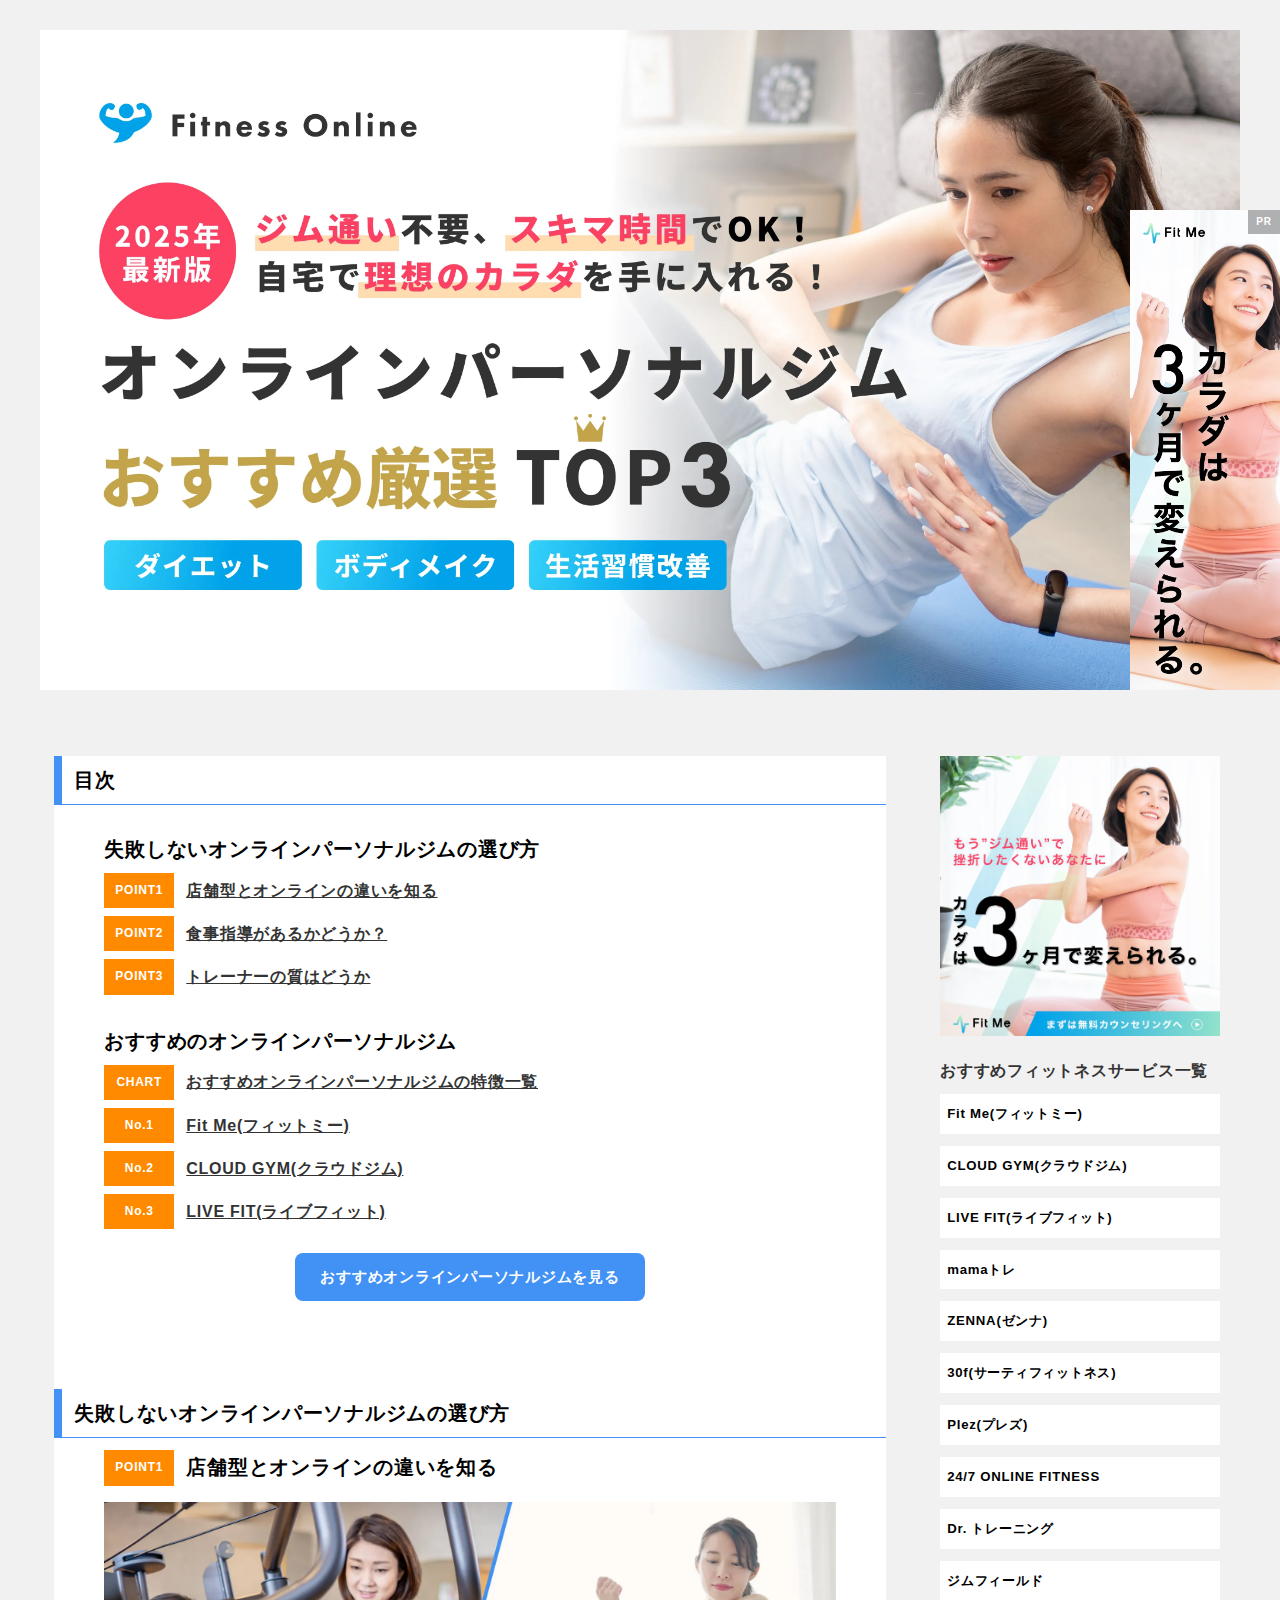
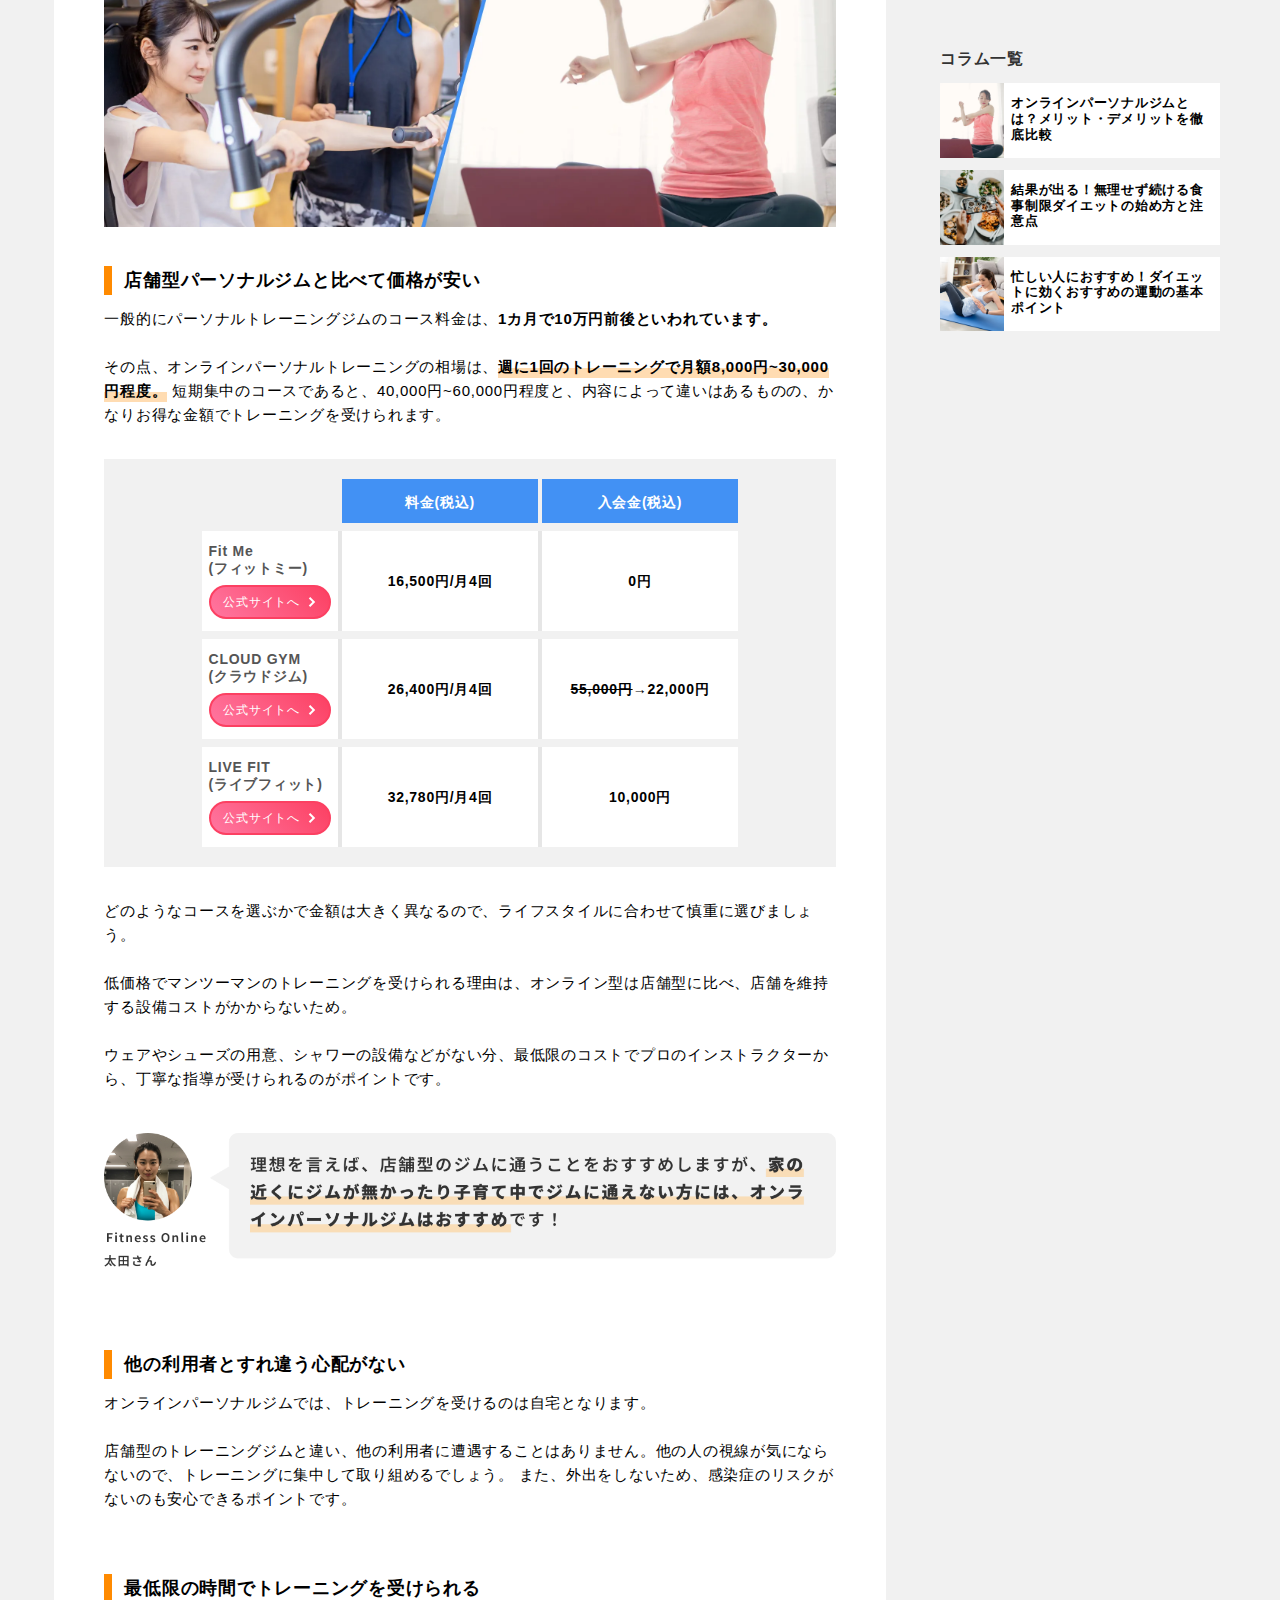
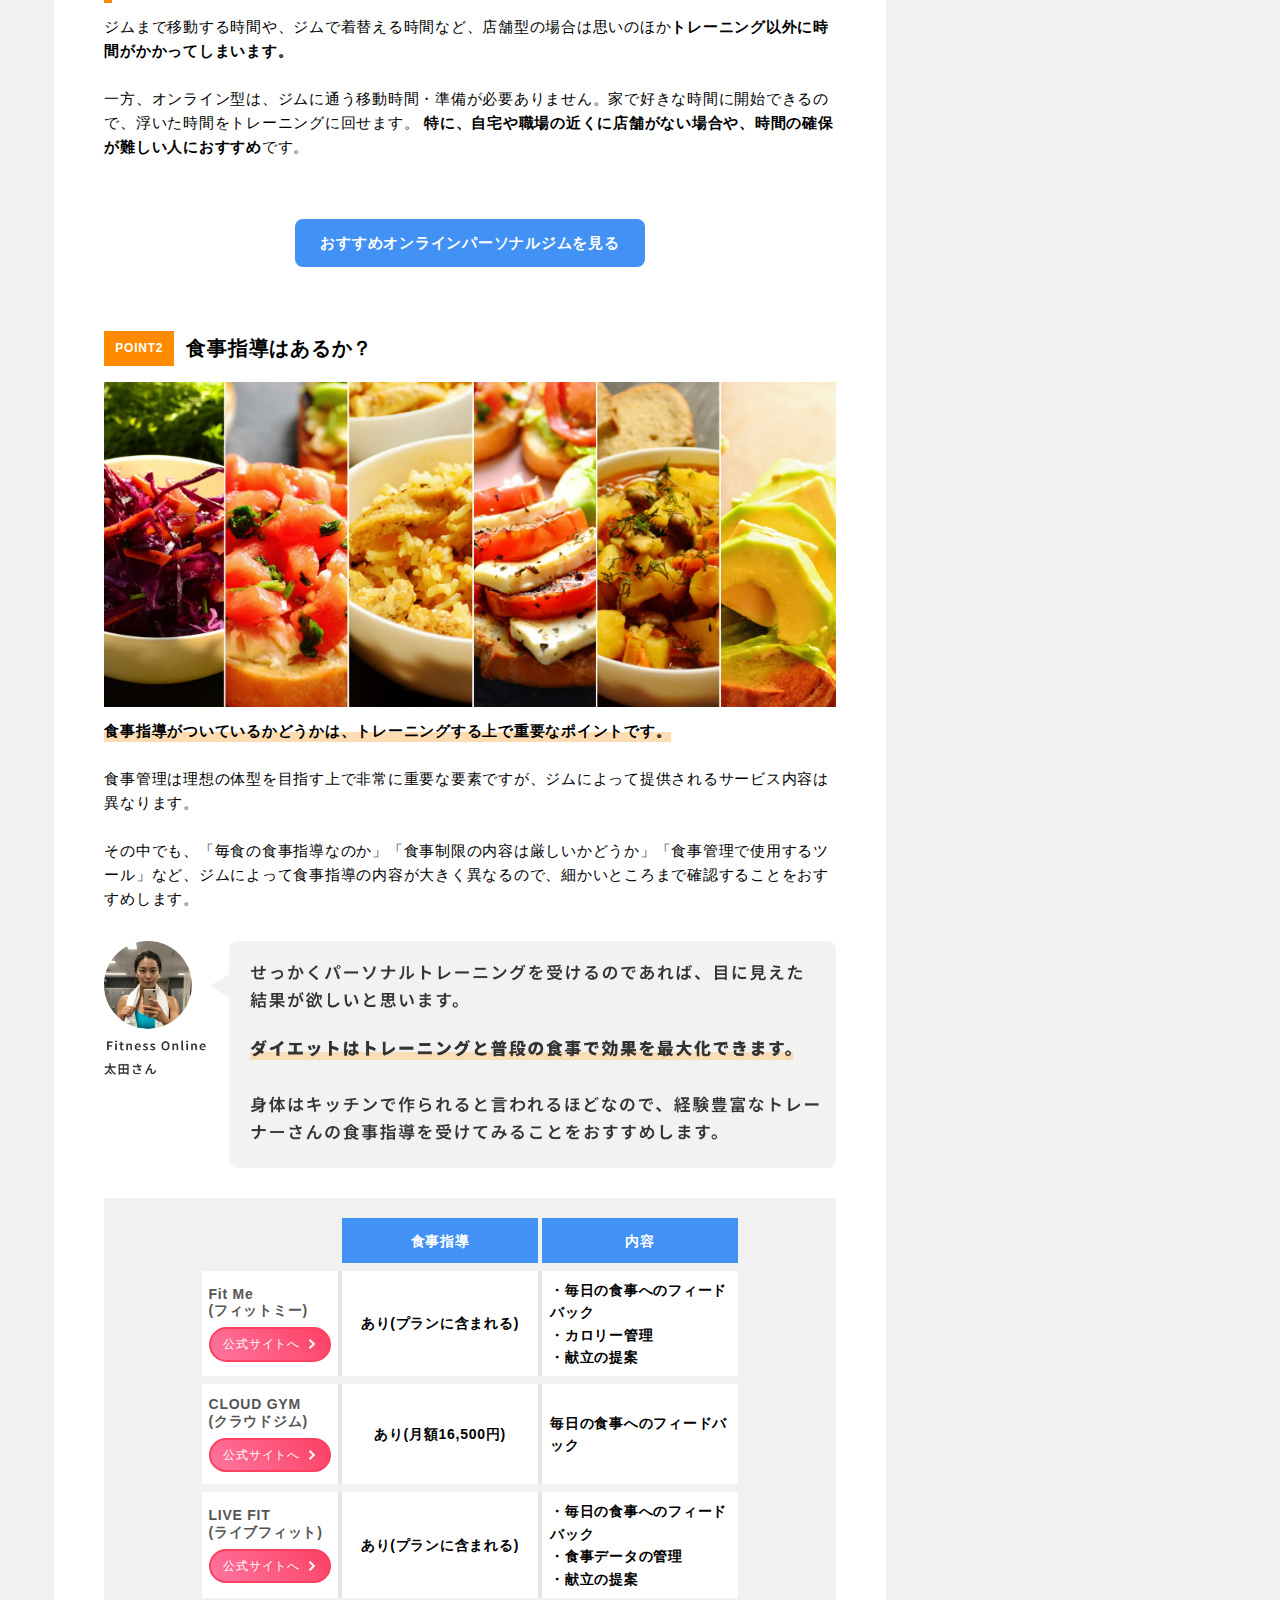
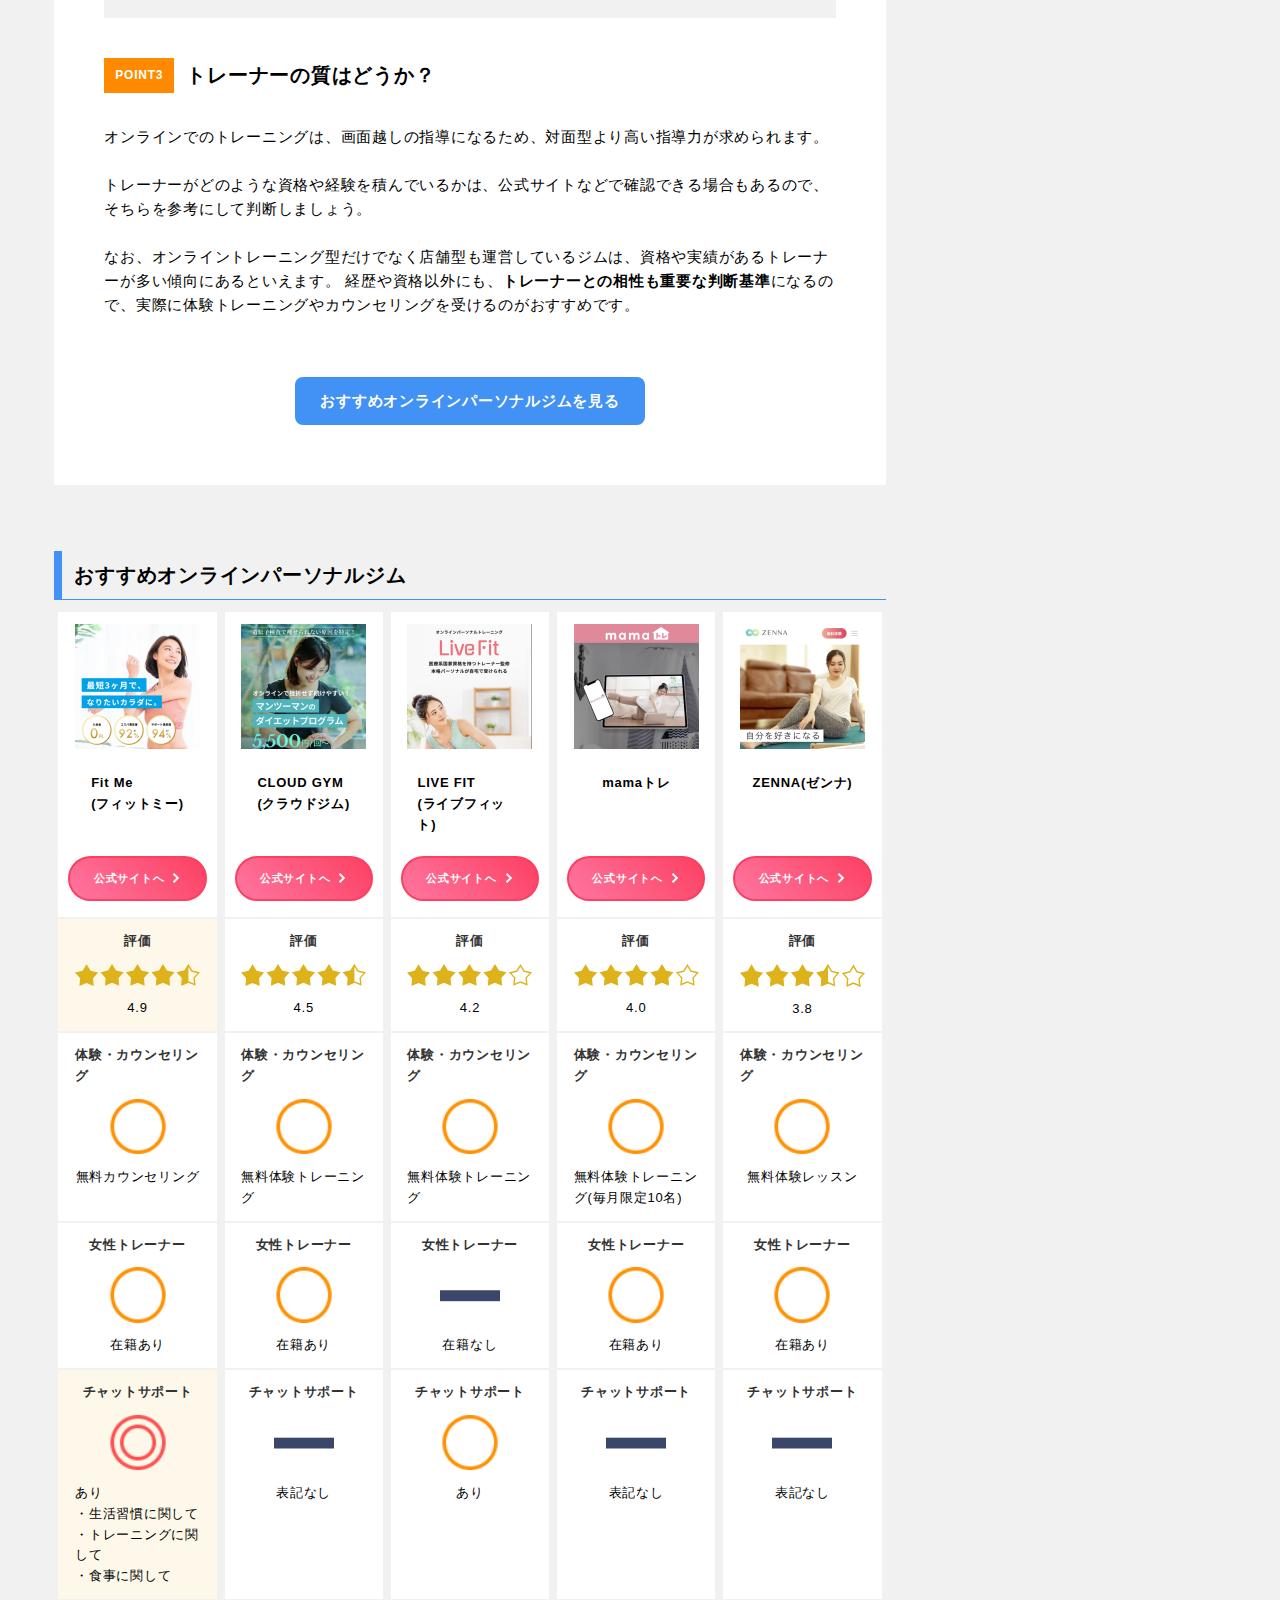
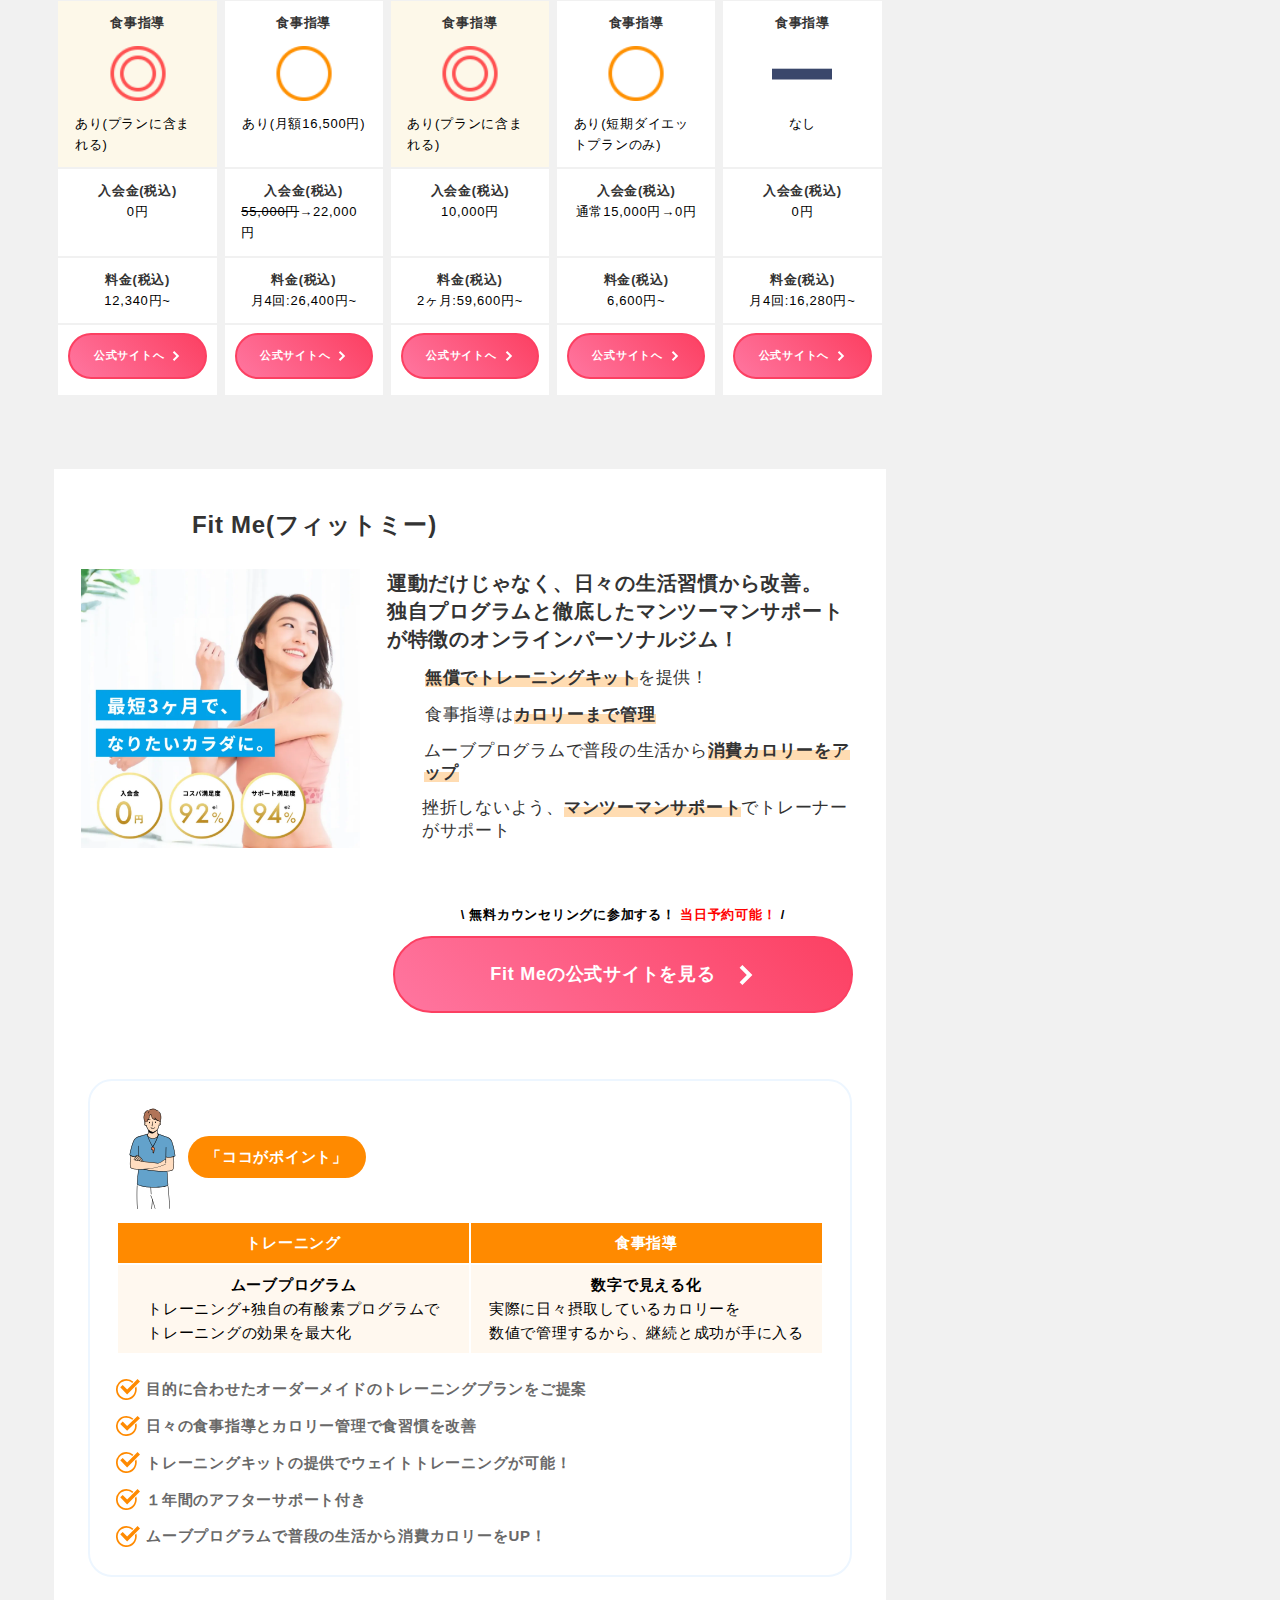
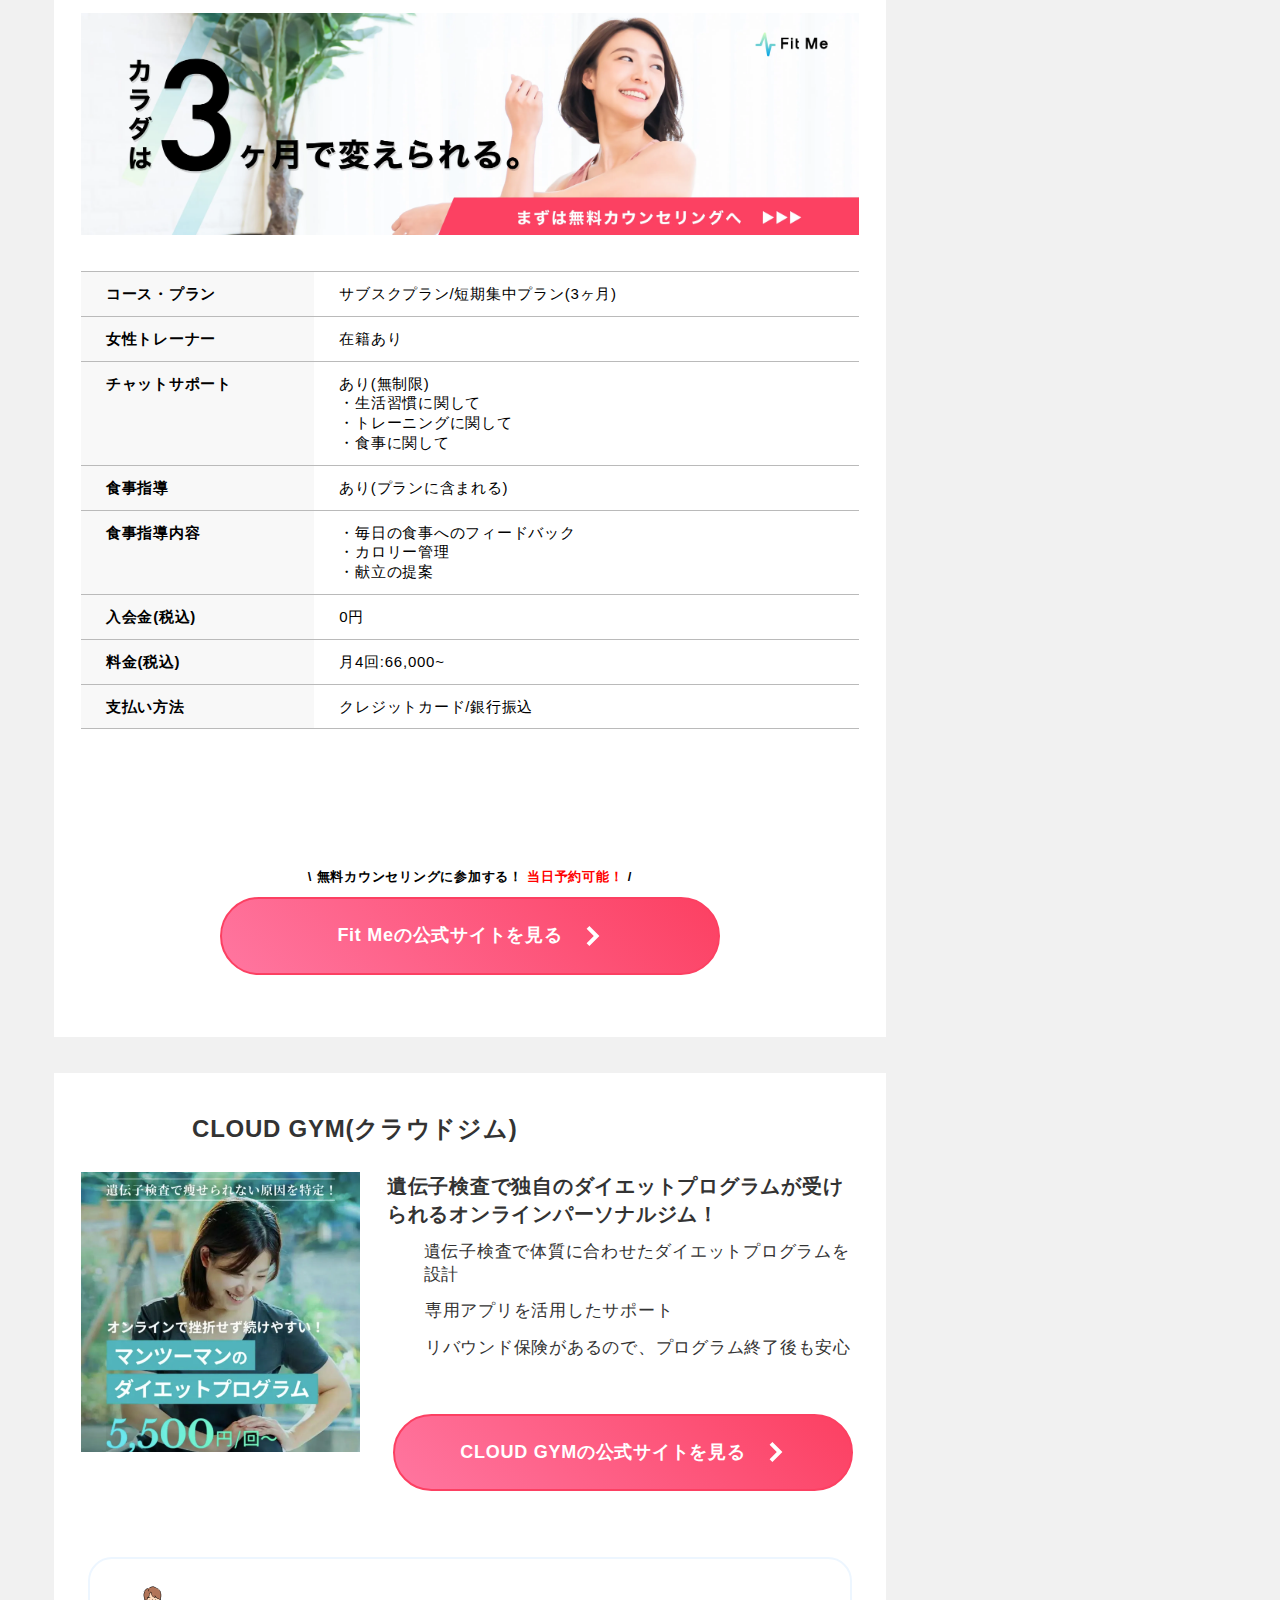
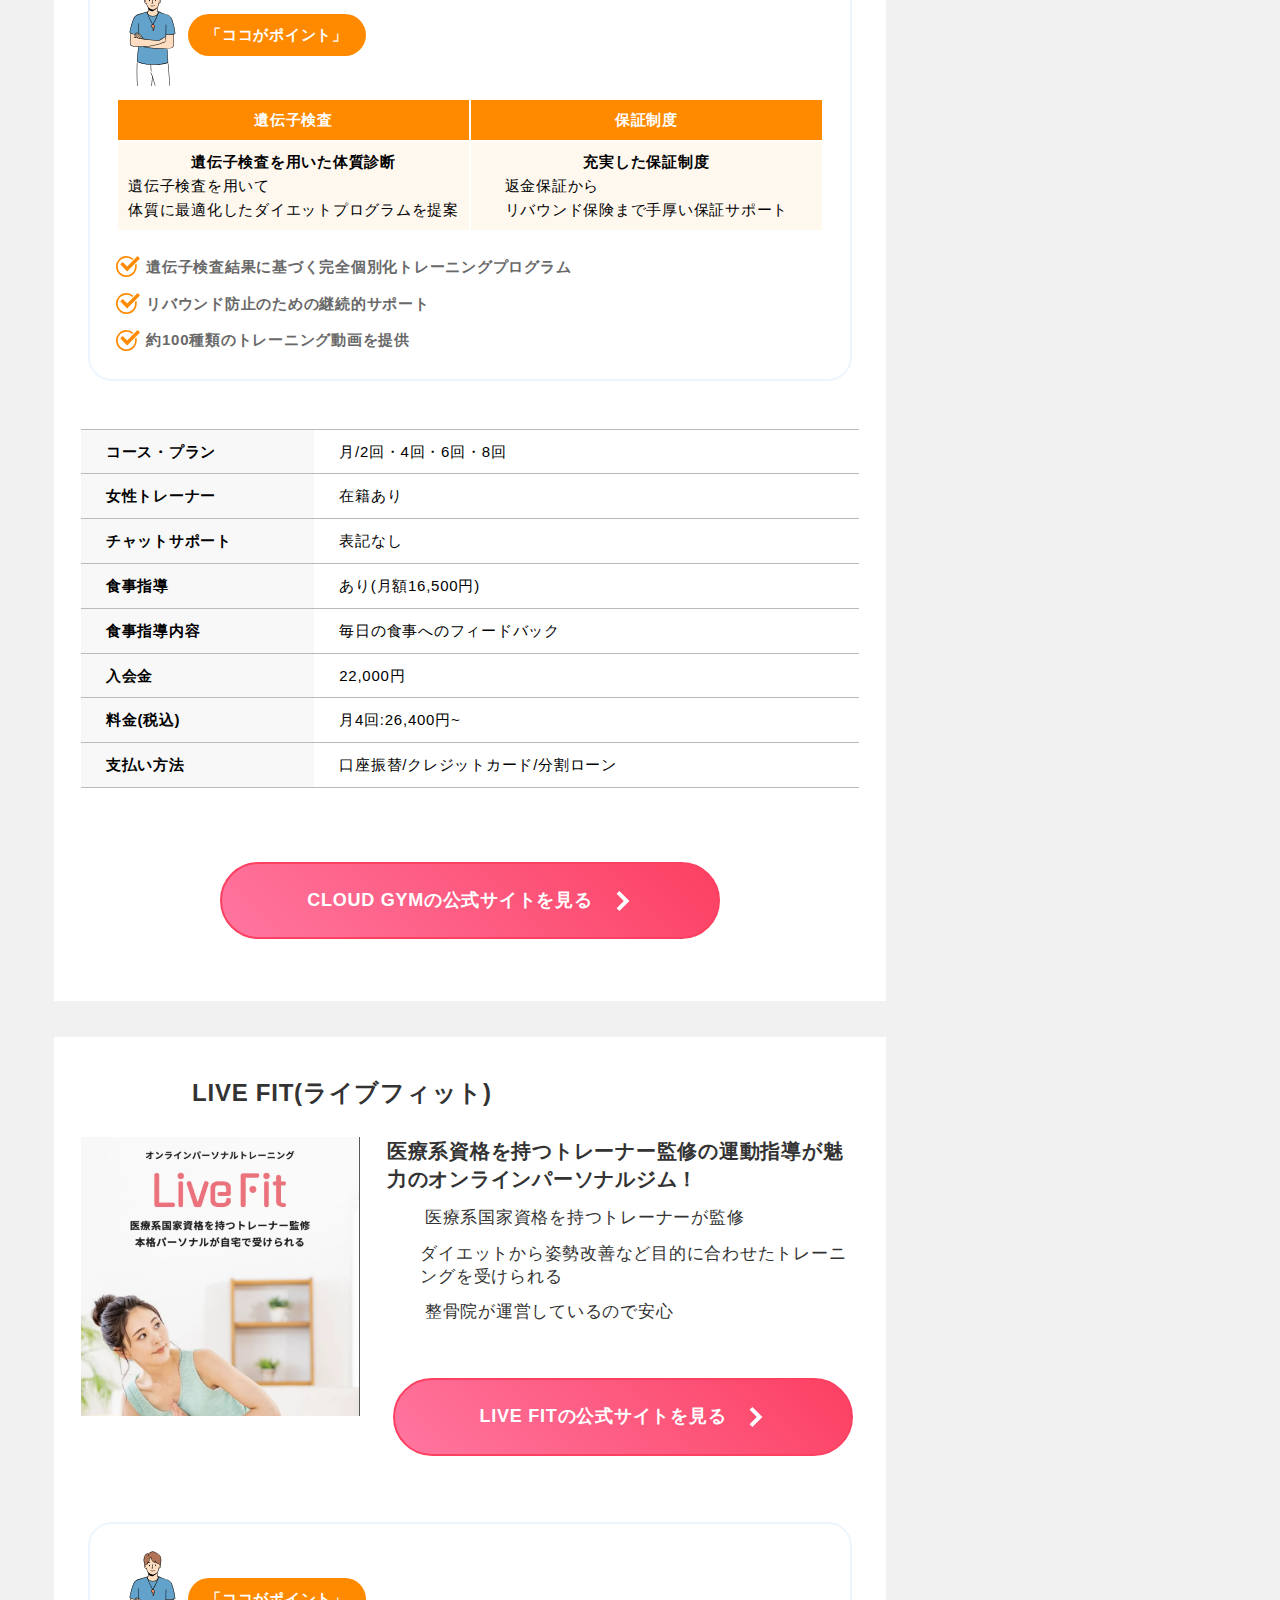
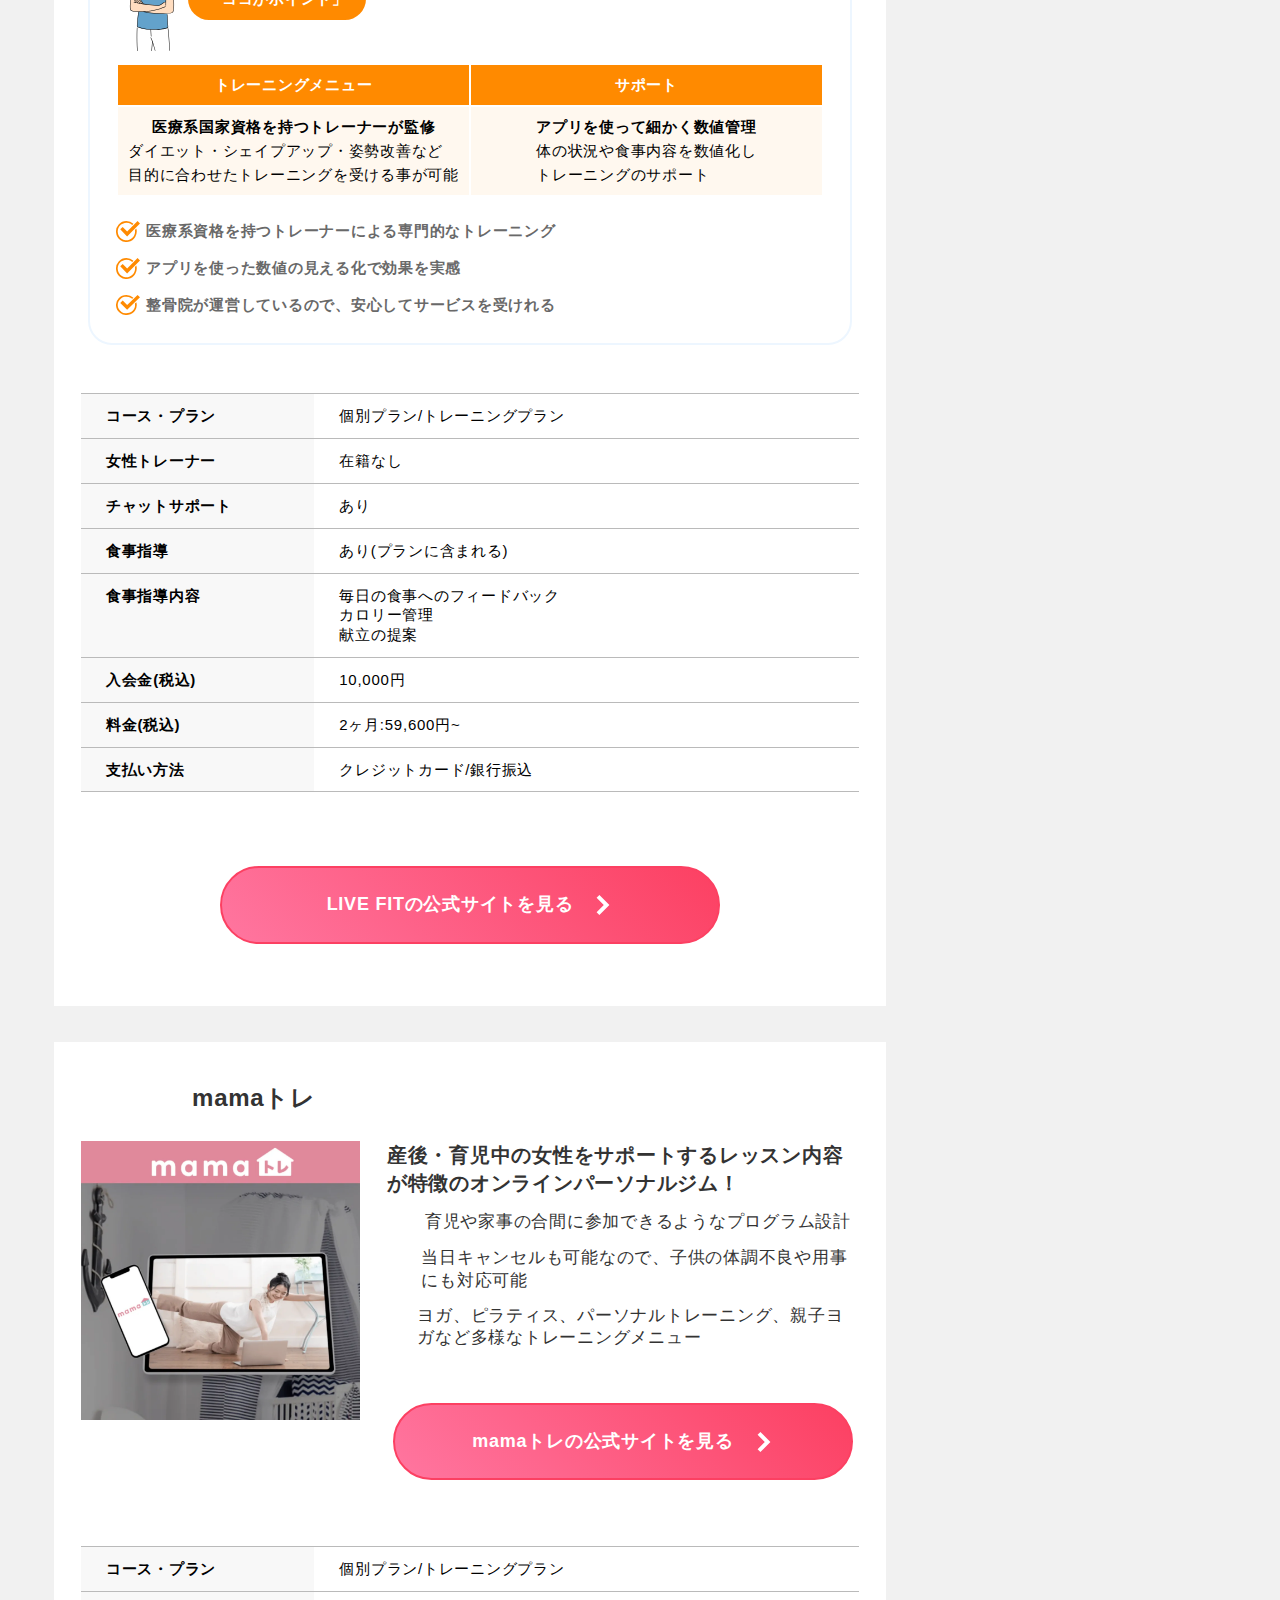
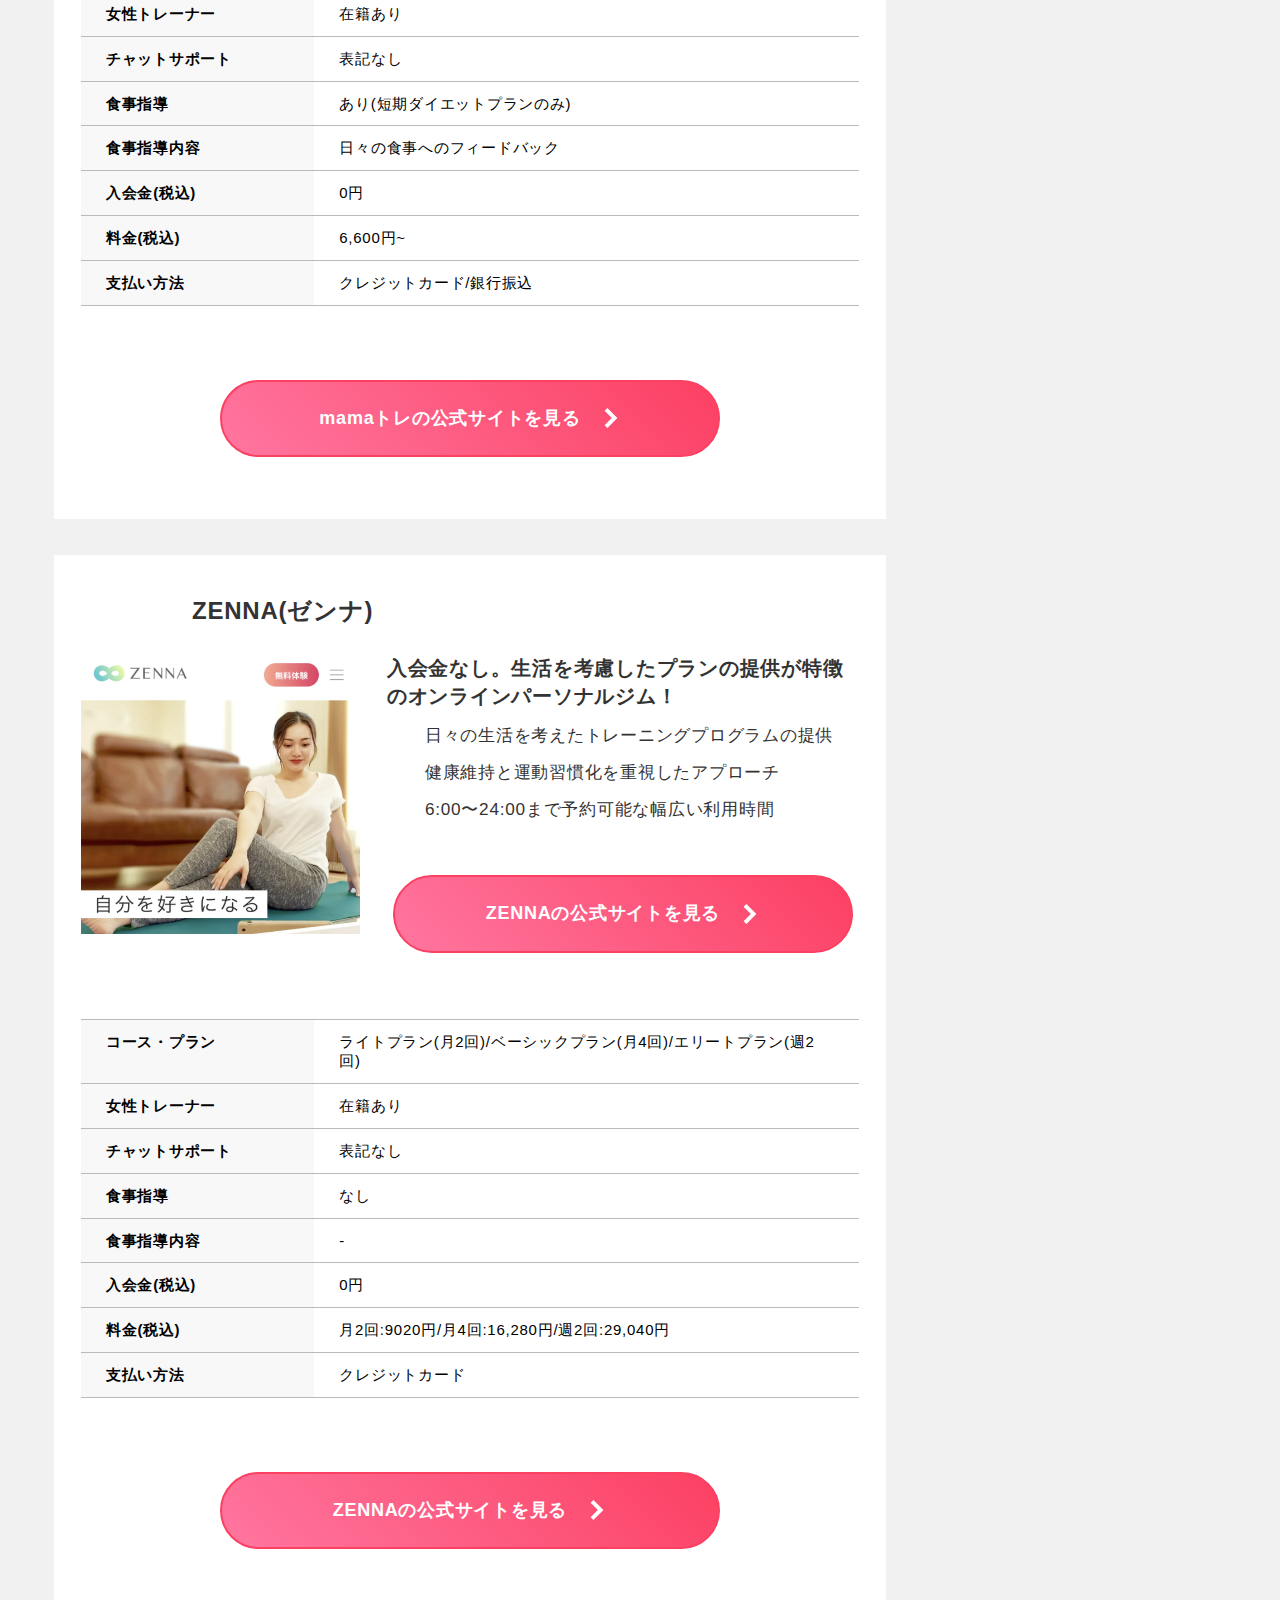
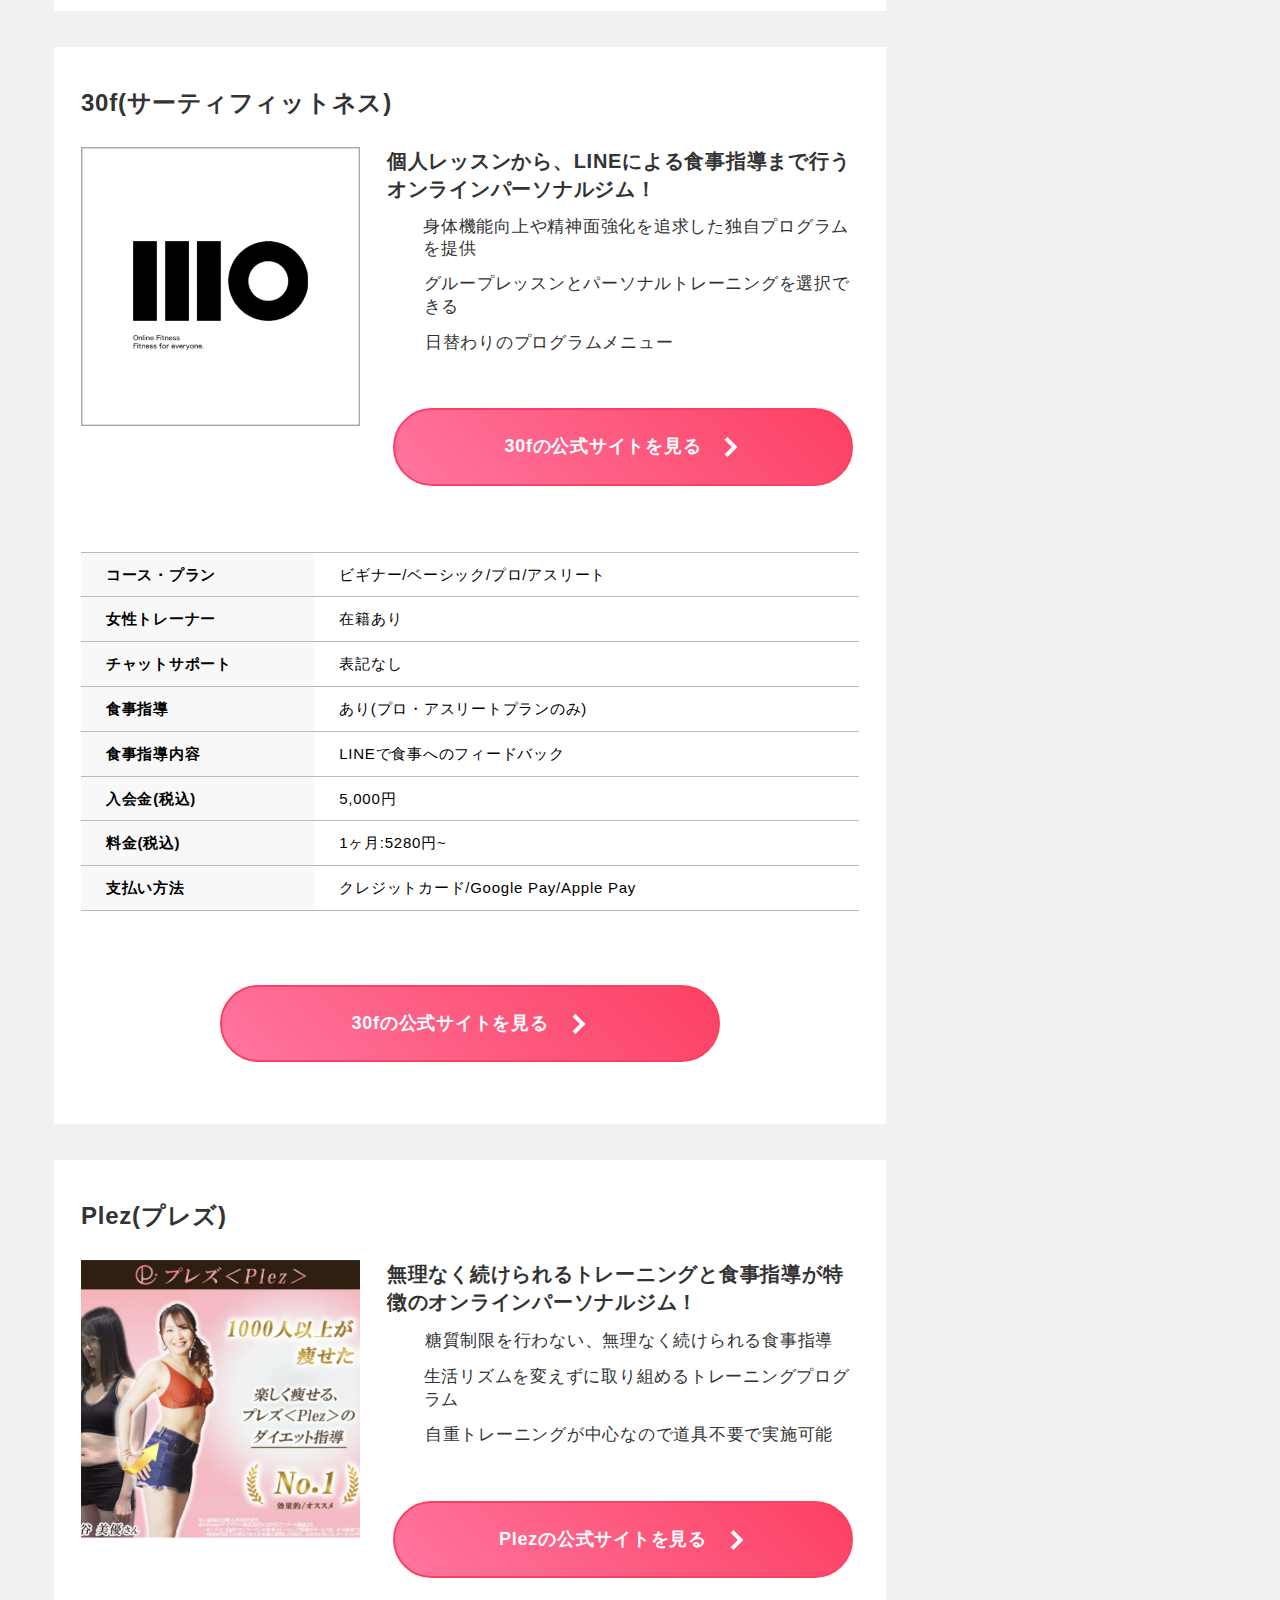
==== index.html @ 6f82f2d4 "編集" ====
<!DOCTYPE html>
<html lang="ja">
  <head>
    <!-- Google Tag Manager -->

  <!-- End Google Tag Manager -->

    <meta http-equiv="Content-Type" content="text/html; charset=UTF-8" />
    <meta name="viewport" content="width=device-width, initial-scale=1, shrink-to-fit=no" />
    <meta name="robots" content="all" />

    <title>Fitness Online | 自宅で理想のカラダを目指せるオンラインパーソナルジムランキング
    </title>
    <meta property="og:title" content="ジムに通わず自宅で理想のカラダを目指せるオンラインパーソナルジムおすすめTOP3">
    <meta name="description" content="隙間時間で理想の体に!運動が苦手な方にもオススメ!自宅でダイエットやシェイプアップができるオンラインパーソナルジム徹底比較" />
    <meta name="keywords" content="パーソナルジム,オンラインフィットネス,オンラインパーソナルジム,オンラインパーソナルトレーニング,Fit Me(フィットミー),CLOUD GYM(クラウドジム),LIVE FIT(ライブフィット),mamaトレ,ZENNA(ゼンナ)" />

    <link rel="stylesheet" href="./css/style.css" media="all" />

    <link rel="stylesheet" href="./css/style_2column.css" media="all" />
    <link rel="stylesheet" href="./css/parts_navi.css" media="all" />
    <link rel="stylesheet" href="./css/parts_kv_2.css" media="all" />
    <link rel="stylesheet" href="./css/parts_table_modal.css" media="all" />

    <link rel="stylesheet" href="./css/parts_table_fork_vertical.css" media="all" />
    <link rel="stylesheet" href="./css/parts_table_fork_horizontal.css" media="all" />

    <link rel="stylesheet" href="./css/parts_guideline_e.css" media="all" />
    <link rel="stylesheet" href="./css/parts_table_fork_guideline.css" media="all" />

    <link rel="stylesheet" href="./css/parts_bnr_fixed.css" media="all" />

    <link rel="icon" href="./images/favicon.ico">
   

    
    <script type="text/javascript" src="https://ajax.googleapis.com/ajax/libs/jquery/1.10.1/jquery.min.js"></script>
    <script src="./js/script.js"></script>
    <!-- 実際JSはこれのみにまとめたい -->
    <script src="./js/navi.js"></script>

    

    <link rel="preload" href="./images/sp_fv.webp" as="image" media="(max-width: 1024px)" />
    <link rel="preload" href="./images/pc_fv.webp" as="image" media="(min-width: 1024.1px)" />

    
  </head>

  <!-- Google Tag Manager (noscript) -->
  <!-- End Google Tag Manager (noscript) -->

    <!-- wrapper_start -->
    <div id="body-wrapper">
      <!-- hmb_start -->
      <!-- <a class="navi_btn menuOpner menuCloser" onmousedown="gtag('event', 'ヘッダー_ハンバーガー', {'event_category': '内部リンク','event_label': 'ヘッダー','value': '1'});"></a> -->
      <div class="drawr" style="display: none">
        <div id="sidebar">
          <!-- search_start -->
          <div id="sidebar">
            <div class="form-check" ___search_hidden___="">
              <div class="form-bg">
                <div class="section-title">
                  <h2 class="title">絞り込み検索</h2>
                </div>

                <form id="dialogueForm_side_1" method="get" name="change_form_side">
                  <table class="check-refine-table" cellpadding="0" cellspacing="0">
                    <!-- search_box_start -->
                    <tbody>
                      <tr>
                        <th>こだわり条件</th>
                        <td>
                          <div class="check-group col4 clearfix orange radio-select">
                            <!-- search_box_check_start -->
                            <div
                            >
                              <input class="form-check-input" type="checkbox" name="search1[]" value="1" id="id_search1_1_1" />
                              <label class="form-check-label" for="id_search1_1_1">グループレッスン受け放題</label>
                            </div>
                            <div
                            >
                              <input class="form-check-input" type="checkbox" name="search1[]" value="2" id="id_search1_2_1" />
                              <label class="form-check-label" for="id_search1_2_1">学習継続性90%以上</label>
                            </div>
                            <div
                            >
                              <input class="form-check-input" type="checkbox" name="search1[]" value="3" id="id_search1_3_1" />
                              <label class="form-check-label" for="id_search1_3_1">料金(税込)</label>
                            </div>
                            <div
                            >
                              <input class="form-check-input" type="checkbox" name="search1[]" value="4" id="id_search1_4_1" />
                              <label class="form-check-label" for="id_search1_4_1">早朝レッスン対応</label>
                            </div>
                            <div
                            >
                              <input class="form-check-input" type="checkbox" name="search1[]" value="5" id="id_search1_5_1" />
                              <label class="form-check-label" for="id_search1_5_1">夜10時以降もレッスン対応</label>
                            </div>
                            <div
                            >
                              <input class="form-check-input" type="checkbox" name="search1[]" value="6" id="id_search1_6_1" />
                              <label class="form-check-label" for="id_search1_6_1">レッスン時間固定制</label>
                            </div>
                            <div
                            >
                              <input class="form-check-input" type="checkbox" name="search1[]" value="7" id="id_search1_7_1" />
                              <label class="form-check-label" for="id_search1_7_1">レッスン予約制</label>
                            </div>
                          </div>
                        </td>
                      </tr>
                      <!-- search_box_end -->
                    </tbody>
                  </table>

                  <div class="btn-container">
                    <div id="query_hidden_1"></div>
                    <button type="button" class="btn-refine form-search-btn" onclick="this.form.submit();">
                      <a
                        ><div style="color: #fff; width: 100%; height: 100%">検索する</div></a
                      >
                    </button>
                  </div>
                </form>
              </div>
            </div>
          </div>
          <!-- search_end -->
          <div class="title">
            <h3><span>おすすめオンラインパーソナルジム一覧</span></h3>
          </div>
          <div class="sidebar-contents siderank">
            <ul>
              <!-- side_ranking_start --><!-- item_side_a_start -->
              <li>
                <a
                  href="https://lp2.fit-mi.com"
                >
                  <img loading="lazy" src="./images/ranking1.png" class="rank_img" alt="1位" />
                  <div class="rank_sidrbartitle">Fit Me(フィットミー)</div>
                </a>
              </li>
              <!-- item_side_a_end --><!-- item_side_b_start -->
              <li>
                <a
                  href="https://cloud-gym.com/"
                >
                  <img loading="lazy" src="./images/ranking2.png" class="rank_img" alt="2位" />
                  <div class="rank_sidrbartitle">CLOUD GYM(クラウドジム)</div>
                </a>
              </li>
              <li>
                <a
                  href="https://livefit.jp/"
                >
                  <img loading="lazy" src="./images/ranking3.png" class="rank_img" alt="3位" />
                  <div class="rank_sidrbartitle">LIVE FIT(ライブフィット)</div>
                </a>
              </li>
              <!-- item_side_b_end --><!-- item_side_c_start -->
              <li>
                <a
                  href="https://mamatore.com/"
                >
                  <div class="rank_sidrbartitle">mamaトレ</div>
                </a>
              </li>
              <li>
                <a
                  href="https://zen-na.jp/"
                >
                  <div class="rank_sidrbartitle">ZENNA(ゼンナ)</div>
                </a>
              </li>
              <li>
                <a
                  href="https://30-f.tokyo/"
                >
                  <div class="rank_sidrbartitle">30f(サーティフィットネス)</div>
                </a>
              </li>
              <li>
                <a
                  href="https://plez.jp/lp/"
                >
                  <div class="rank_sidrbartitle">Plez(プレズ)</div>
                </a>
              </li>
              <!-- item_side_c_end --><!-- item_side_d_start -->
              <li>
                <a
                  href="https://www.247-onlinefitness.jp/"
                >
                  <div class="rank_sidrbartitle">24/7 ONLINE FITNESS</div>
                </a>
              </li>
             
              <!-- item_side_e_end --><!-- item_side_f_start -->
              <li>
                <a
                  href="https://drtraining.jp/training/online"
                >
                  <div class="rank_sidrbartitle">Dr. トレーニング</div>
                </a>
              </li>
              <!-- item_side_f_end --><!-- item_side_g_start -->
              <li>
                <a
                  href="https://www.gym-field.com/plan/onlinepersonal/"
                >
                  <div class="rank_sidrbartitle">ジムフィールド</div>
                </a>
              </li>
            </ul>
          </div>
          <!-- <style>
.d-none{
    display: none;
}
</style> -->

          
        </div>

        <!-- pr_2_start -->
        <div id="sidebar">
          <ul class="banner">
            <li>
              <a
                href="https://lp2.fit-mi.com"
                target="_blank"
                ><img loading="lazy" src="./images/ad3.webp" alt="PR2タイトル" class="pr_side_square" />
                <!-- <div class="detail-btn"><span>PR</span></div> -->
                </a
              >

              <a
                href="https://lp2.fit-mi.com"
                target="_blank"
                class="pr_side_rectangle"
                ><img loading="lazy" src="./images/ad2.webp" alt="PR3タイトル" style="opacity: 1" />
                <!-- <div class="detail-btn"><span>PR</span></div> -->
                </a
              >
            </li>
          </ul>
        </div>
        <!-- pr_2_end -->

        <ul id="menu">
          <li>
            <a
              href="/"
              >HOME</a
            >
          </li>
        </ul>
      </div>
      <!-- hmb_end -->

      <!-- KV  -->

      <div id="key-visual">
        <div id="key-visual__container">
          <!-- <div id="container__tag"><strong>2025</strong>年<br />最新版</div>
          <div id="container__tag--bg">
            <img loading="eager" src="./images/kv_tag.png" class="" alt="KV" />
          </div> -->

          <!-- <div id="container__area">全国版</div> -->

          <picture>
            <source media="(min-width: 1025px)" srcset="./images/pc_fv.webp" alt="KV" />
            <img loading="eager" src="./images/sp_fv.webp" alt="KV" />
          </picture>
        </div>
      </div>
      <!-- ナビゲーション  -->
      <nav class="header__nav">
        <div class="header__nav__list--wrap">
          <ul class="header__nav__list">
            <li>
              <a
                href="https://www.generative-ai-school-rank.com/#guideline-anchor2"
                >選び方</a
              >
            </li>
            <!-- <li><a href="./#guideline-anchor3" onmousedown="gtag('event', '固定ナビ_ランキング', {'event_category': '内部リンク','event_label': '固定ナビ','value': '1'});">ランキング</a></li> -->
            <li>
              <a
                href="https://www.generative-ai-school-rank.com/#modal-01"
                >おすすめ</a
              >
            </li>
            <li>
              <a
                href="https://www.generative-ai-school-rank.com/#item_a"
                >1位</a
              >
            </li>
            <li>
              <a
                href="https://www.generative-ai-school-rank.com/#item_b"
                >2位</a
              >
            </li>
            <li>
              <a
                href="https://www.generative-ai-school-rank.com/#item_c"
                >3位</a
              >
            </li>
            <!-- <li><a href="./index.php#item_a" onmousedown="gtag('event', '固定ナビ_1位', {'event_category': '内部リンク','event_label': '固定ナビ','value': '1'});">1位</a></li>
        <li><a href="./index.php#item_b" onmousedown="gtag('event', '固定ナビ_2位', {'event_category': '内部リンク','event_label': '固定ナビ','value': '1'});">2位</a></li>
        <li><a href="./index.php#item_c" onmousedown="gtag('event', '固定ナビ_3位', {'event_category': '内部リンク','event_label': '固定ナビ','value': '1'});">3位</a></li>   -->
          </ul>
        </div>
      </nav>
      <!-- <div class="afi-att">
        <p>※当サイトは、アフィリエイトプログラムにより運営されています</p>
      </div> -->

      <div id="guideline-anchor1" class="guideline-anchor"></div>

      <!-- main_START -->
      <main id="main">
        <div id="contents">
          <div class="pc-display-none">
          <!--///pc-display-none_start-->
          <!-- side_3_start -->
          <div>
            <div style="margin-bottom: 5px">
              <h3 style=" display: flex;">
                <img style="width: 30px;  height: 30px; margin-right: 5px;" src="./images/crown.svg" />
                <p style="padding: 4px 0px; font-weight: 600;">総合人気オンラインパーソナルジム<span style="color: #4291f4;">TOP3</span></p>
              </h3>
            </div>
            <div class="sidebar-contents siderank">
              
              <ul>
                <!-- side_ranking_start -->
                 
                <!-- item_side_a_start -->
                <div class="first-rank">
                  <li style="display: flex; align-items: center;">
                      <div style="justify-content: center; justify-items: center; margin: 0px 7px 0px 7px;">
                        <img style="width:40px;" loading="lazy" src="./images/ranking1.png" class="school-ranking" alt="ランキング1位" />
                        <div style="display: flex; justify-items: center;">
                          <img style="width:15px; padding-right: 3px;" loading="lazy" src="./images/star.svg" class="school-ranking" alt="ランキング1位" />
                          <p style="font-weight: 800; font-size: 0.9em;">4.9</p>
                        </div>
                      </div>
                      <img loading="lazy" src="./images/fitme.webp" class="school-logo" alt="バイテックロゴ" />
                      <div class="sp_rank">
                        <a href="https://lp2.fit-mi.com" style="text-decoration: underline; font-size: 1.1em; color: #4291f4;">Fit Me(フィットミー)</a>
                        <p style="font-weight: 400; padding-top: 5px; font-size: 0.8em;">プロのトレーニングと食事のマンツーマン指導を受けられる短期間でカラダを変えたい方におすすめのオンラインパーソナルジム!</p>
                      </div>
                  </li>
                  <div class="rank-cta">
                  <a
                            href="https://lp2.fit-mi.com"
                            target="_blank"
                            class="btn btn-official _shiny"
                            style="display: flex; gap: 20px; align-items: center; justify-content: center;"
                            >Fit Meの公式サイトを見る
                            <svg version="1.1" id="_x32_" xmlns="http://www.w3.org/2000/svg" xmlns:xlink="http://www.w3.org/1999/xlink" x="0px" y="0px" viewBox="0 0 512 512" style="width: 15px; height: 15px; opacity: 1;" xml:space="preserve">
                              <style type="text/css">
                                .st0{fill:#FFFFFF;}
                              </style>
                              <g transform="rotate(-90 256 256)">
                                <polygon class="st0" points="440.189,92.085 256.019,276.255 71.83,92.085 0,163.915 256.019,419.915 512,163.915 	" style="fill: #FFFFFF;"></polygon>
                              </g>
                              </svg>
                  </a>
                  </div>
                </div>
                

                <!-- item_side_a_end -->
                 
                <!-- item_side_b_start -->
                 <div class="first-rank">
                  <li style="display: flex; align-items: center;">
                    <div style="justify-content: center; justify-items: center; margin: 0px 7px 0px 7px;">
                      <img style="width:40px;" loading="lazy" src="./images/ranking2.png" class="school-ranking" alt="ランキング2位" />
                      <div style="display: flex; justify-items: center;">
                        <img style="width:15px; padding-right:3px;" loading="lazy" src="./images/star.svg" class="school-ranking" alt="ランキング2位" />
                        <p style="font-weight: 800; font-size: 0.9em;">4.5</p>
                      </div>
                    </div>
                    <img loading="lazy" src="./images/cloudgym.webp" class="school-logo" alt="DMM AI CAMPロゴ" />
                      <div class="sp_rank">
                        <a href="https://cloud-gym.com/" style="text-decoration: underline; font-size: 1.1em; color: #4291f4;">CLOUD GYM(クラウドジム)</a>
                        <p style="font-weight: 400; padding-top: 5px; font-size: 0.8em;">遺伝子検査であなた専用のダイエットプランを作成！気軽にトレーニングを始めたい方におすすめのオンラインパーソナルジム！</p>
                      </div>
                  </li>
                  <div class="rank-cta">
                    <a
                              href="https://cloud-gym.com/"
                              target="_blank"
                              class="btn btn-official _shiny"
                              style="display: flex; gap: 20px; align-items: center; justify-content: center;"
                              >CLOUD GYMの公式サイトを見る
                              <svg version="1.1" id="_x32_" xmlns="http://www.w3.org/2000/svg" xmlns:xlink="http://www.w3.org/1999/xlink" x="0px" y="0px" viewBox="0 0 512 512" style="width: 15px; height: 15px; opacity: 1;" xml:space="preserve">
                                <style type="text/css">
                                  .st0{fill:#FFFFFF;}
                                </style>
                                <g transform="rotate(-90 256 256)">
                                  <polygon class="st0" points="440.189,92.085 256.019,276.255 71.83,92.085 0,163.915 256.019,419.915 512,163.915 	" style="fill: #FFFFFF;"></polygon>
                                </g>
                              </svg>
                    </a>
                  </div>
                </div>
                <!-- item_side_b_end -->
                 
                <!-- item_side_c_start -->
                <div class="first-rank">
                  <li style="display: flex; align-items: center;">
                    <div style="justify-content: center; justify-items: center; margin: 0px 7px 0px 7px;">
                      <img style="width:40px;" loading="lazy" src="./images/ranking2.png" class="school-ranking" alt="ランキング2位" />
                      <div style="display: flex; justify-items: center;">
                        <img style="width:15px; padding-right:3px;" loading="lazy" src="./images/star.svg" class="school-ranking" alt="ランキング2位" />
                        <p style="font-weight: 800; font-size: 0.9em;">4.2</p>
                      </div>
                    </div>
                    <img loading="lazy" src="./images/live-fit.webp" class="school-logo" alt="LIVE FIT(ライブフィット)ロゴ" />
                      <div class="sp_rank">
                        <a href="https://livefit.jp/" style="text-decoration: underline; font-size: 1.1em; color: #4291f4;">LIVE FIT(ライブフィット)</a>
                        <p style="font-weight: 400; padding-top: 5px; font-size: 0.8em;">医療系国家資格を持つトレーナーが監修！トレーニングメニューにこだわりたい方におすすめのオンラインパーソナルジム！</p>
                      </div>
                  </li>
                  <div class="rank-cta">
                    <a
                              href="https://livefit.jp/"
                              target="_blank"
                              class="btn btn-official _shiny"
                              style="display: flex; gap: 20px; align-items: center; justify-content: center;"
                              >LIVE FITの公式サイトを見る
                              <svg version="1.1" id="_x32_" xmlns="http://www.w3.org/2000/svg" xmlns:xlink="http://www.w3.org/1999/xlink" x="0px" y="0px" viewBox="0 0 512 512" style="width: 15px; height: 15px; opacity: 1;" xml:space="preserve">
                                <style type="text/css">
                                  .st0{fill:#FFFFFF;}
                                </style>
                                <g transform="rotate(-90 256 256)">
                                  <polygon class="st0" points="440.189,92.085 256.019,276.255 71.83,92.085 0,163.915 256.019,419.915 512,163.915 	" style="fill: #FFFFFF;"></polygon>
                                </g>
                              </svg>
                    </a>
                  </div>
                </div>
                
              </ul>
            </div>
            <!-- <style>
.d-none{
    display: none;
}
</style> -->

            
          </div>
          <!-- side_3_end -->
        </div>
          <!-- ガイドライン START -->

          <div class="guideline">
            <div class="guideline-inner">
              <h1>目次</h1>
              <!-- <h1>※*＊＊＊＊＊の選び方</h1> -->
              <div class="guideline-wrap">
                <div class="guideline-text guideline-index">
                  <h3>失敗しないオンラインパーソナルジムの選び方</h3>
                  <h4>
                    <span class="icon">POINT1</span
                    ><a
                      href="https://www.generative-ai-school-rank.com/#point1-1"
                      >店舗型とオンラインの違いを知る</a
                    >
                  </h4>
                  <h4>
                    <span class="icon">POINT2</span
                    ><a
                      href="https://www.generative-ai-school-rank.com/#point1-2"
                      >食事指導があるかどうか？</a
                    >
                  </h4>
                  <h4>
                    <span class="icon">POINT3</span
                    ><a
                      href="https://www.generative-ai-school-rank.com/#point1-3"
                      >トレーナーの質はどうか</a
                    >
                  </h4>

                  <h3 style="margin-top: 30px;">おすすめのオンラインパーソナルジム</h3>

                  <h4>
                    <span class="icon">CHART</span
                    ><a
                      href="https://www.generative-ai-school-rank.com/#modal-01"
                      >おすすめオンラインパーソナルジムの特徴一覧</a
                    >
                  </h4>
                  <h4>
                    <span class="icon">No.1</span
                    ><a
                      href="https://www.generative-ai-school-rank.com/#item_a"
                      >Fit Me(フィットミー)</a
                    >
                  </h4>
                  <h4>
                    <span class="icon">No.2</span
                    ><a
                      href="https://www.generative-ai-school-rank.com/#item_b"
                      >CLOUD GYM(クラウドジム)</a
                    >
                  </h4>
                  <h4>
                    <span class="icon">No.3</span
                    ><a
                      href="https://www.generative-ai-school-rank.com/#item_c"
                    >
                      LIVE FIT(ライブフィット)</a
                    >
                  </h4>

                  <div>
                    <a
                      href="https://www.generative-ai-school-rank.com/#modal-01"
                      class="modal-button"
                      style="font-size: 15px;"
                    >
                      おすすめオンラインパーソナルジムを見る
                    </a>
                  </div>
                  <div class="modal-wrapper" id="modal-01">
                    <a href="https://www.generative-ai-school-rank.com/#!" class="modal-overlay"></a>
                    <div class="modal-window">
                      <div class="modal-content">
                        <p class="modal_title">おすすめオンラインパーソナルジム</p>
                        <p>
                          <!-- 比較表 START -->

                          <!-- 並び順/表示/非表示 -->

                          <!-- 比較行の表示・非表示
表示する場合は'flex'と入力
非表示にする場合は'none'と入力
-->

                          <!-- 比較軸タイトル -->

                          <!-- 商品Aの比較表情報 -->
                          <!-- 商品Bの比較表情報 -->

                          <!-- 商品cの比較表情報 -->

                          <!-- 商品dの比較表情報 -->

                          <!-- 商品eの比較表情報 -->

                          <!-- 商品fの比較表情報 -->

                          <!-- 商品gの比較表情報 -->

                          <!-- compare_start -->
                        </p>
                        <div id="result">
                          <!-- <div class="section-title"><h2 class="title">を徹底比較</h2></div> -->
                          <div class="container container-table">
                            <div class="result-area">
                              <div class="scroll">
                                <!-- <table class="table3__whole">
					<tr class="table__rank d-flex table_first">
						<td class="table3__rank_1"><img loading="eager"
								src="./common/img/icon/rank_icon_bg_1.png" alt="1位" class="table_hyoka_icon">
							<div class="hyoka_title">総合評価</div>
							<div><img loading="eager" src="./common/img/icon/star5.png" alt="5"
									class="table_hyoka_star"></div>
						</td>
						<td class="table3__rank_2"><img loading="eager"
								src="./common/img/icon/rank_icon_bg_2.png" alt="2位" class="table_hyoka_icon">
							<div class="hyoka_title">総合評価</div>
							<div><img loading="eager" src="./common/img/icon/star4-5.png" alt="4.5"
									class="table_hyoka_star"></div>
						</td>
						<td class="table3__rank_3"><img loading="eager"
								src="./common/img/icon/rank_icon_bg_3.png" alt="3位" class="table_hyoka_icon">
							<div class="hyoka_title">総合評価</div>
							<div><img loading="eager" src="./common/img/icon/star3-5.png" alt="3.5"
									class="table_hyoka_star"></div>
						</td>
						<td class="table3__rank_4"><img loading="eager"
								src="./common/img/icon/rank_icon_bg_4.png" alt="4位" class="table_hyoka_icon">
							<div class="hyoka_title">総合評価</div>
							<div><img loading="eager" src="./common/img/icon/star3-5.png" alt="3.5"
									class="table_hyoka_star"></div>
						</td>
						<td class="table3__rank_5"><img loading="eager"
								src="./common/img/icon/rank_icon_bg_5.png" alt="5位" class="table_hyoka_icon">
							<div class="hyoka_title">総合評価</div>
							<div><img loading="eager" src="./common/img/icon/star3.png" alt="3"
									class="table_hyoka_star"></div>
						</td>
					</tr>
				</table> -->

                                <table class="table3__whole">
                                  <tbody>
                                    <tr class="table_first d-flex">
                                      <td class="table3__order_1">
                                        <a
                                          href="https://lp2.fit-mi.com"
                                        >
                                          <div><img loading="eager" src="./images/fitme.webp" alt="Fit Me(フィットミー)" /></div>
                                        </a>
                                      </td>
                                      <td class="table3__order_2">
                                        <a
                                          href="https://cloud-gym.com/"
                                        >
                                          <div><img loading="eager" src="./images/cloudgym.webp" alt="CLOUD GYM(クラウドジム)" /></div>
                                        </a>
                                      </td>
                                      <td class="table3__order_3">
                                        <a
                                          href="https://livefit.jp/"
                                        >
                                          <div><img loading="eager" src="./images/live-fit.webp" alt="LIVE FIT(ライブフィット)" /></div>
                                        </a>
                                      </td>
                                      <td class="table3__order_4">
                                        <a
                                          href="https://mamatore.com/"
                                        >
                                          <div><img loading="eager" src="./images/mama.webp" alt="mamaトレ" /></div>
                                        </a>
                                      </td>
                                      <td class="table3__order_5">
                                        <a
                                          href="https://zen-na.jp/"
                                        >
                                          <div><img loading="eager" src="./images//zenna.webp" alt="ZENNA(ゼンナ)" /></div>
                                        </a>
                                      </td>
                                      <td class="table3__order_0">
                                        <a
                                          href="https://30-f.tokyo/"
                                        >
                                          <div><img loading="eager" src="./images/30f.webp" alt="30f(サーティフィットネス)" /></div>
                                        </a>
                                      </td>
                                      <td class="table3__order_0">
                                        <a
                                          href="https://plez.jp/lp/"
                                        >
                                          <div><img loading="eager" src="./images/plez.webp" alt="plez(プレズ)" /></div>
                                        </a>
                                      </td>
                                      <td class="table3__order_0">
                                        <a
                                          href="https://www.247-onlinefitness.jp/"
                                        >
                                          <div><img loading="eager" src="./images/24.webp" alt="24-7-onlinefitness" /></div>
                                        </a>
                                      </td>
                                      <td class="table3__order_0">
                                        <a
                                          href="https://g.english-coaching-rank.site/item_f.php"
                                        >
                                          <div><img loading="eager" src="./images/rank_item(5).png" alt="" /></div>
                                        </a>
                                      </td>
                                      <td class="table3__order_0">
                                        <a
                                          href="https://g.english-coaching-rank.site/item_g.php"
                                        >
                                          <div><img loading="eager" src="./images/rank_item(6).png" alt="" /></div>
                                        </a>
                                      </td>
                                    </tr>

                                    <tr class="table_first d-flex">
                                      <td class="table3__order_1">
                                        <div class="table_name table_name--height">Fit Me<br />(フィットミー)</div>
                                      </td>
                                      <td class="table3__order_2">
                                        <div class="table_name table_name--height">CLOUD GYM<br />(クラウドジム)</div>
                                      </td>
                                      <td class="table3__order_3">
                                        <div class="table_name table_name--height">LIVE FIT<br />(ライブフィット)</div>
                                      </td>
                                      <td class="table3__order_4">
                                        <div class="table_name table_name--height">mamaトレ</div>
                                      </td>
                                      <td class="table3__order_5">
                                        <div class="table_name table_name--height">ZENNA(ゼンナ)</div>
                                      </td>
                                      <td class="table3__order_0">
                                        <div class="table_name table_name--height">30f<br />(サーティフィットネス)</div>
                                      </td>
                                      <td class="table3__order_0">
                                        <div class="table_name table_name--height">Plez(プレズ)</div>
                                      </td>
                                      <td class="table3__order_0">
                                        <div class="table_name table_name--height">24/7 ONLINE FITNESS</div>
                                      </td>
                                      <td class="table3__order_0">
                                        <div class="table_name table_name--height">ジムフィールド</div>
                                      </td>
                                    </tr>

                                    <tr class="d-flex">
                                      <td class="table_action table3__order_1">
                                        <ul>
                                          <!-- <li>
                                            <a
                                              href="https://lp2.fit-mi.com"
                                              class="btn btn-detail"
                                              onmousedown="gtag(&#39;event&#39;, &#39;比較表_1位_詳細へ-上部&#39;, {&#39;event_category&#39;: &#39;内部リンク&#39;,&#39;event_label&#39;: &#39;比較表&#39;,&#39;value&#39;: &#39;1&#39;});"
                                              >詳細を見る</a
                                            >
                                          </li> -->
                                          <li>
                                            <a
                                              href="https://lp2.fit-mi.com"
                                              target="_blank"
                                              class="btn btn-official"
                                              style="display: flex; gap: 7px; align-items: center; justify-content: center;"
                                              >公式サイトへ
                                              <svg version="1.1" id="_x32_" xmlns="http://www.w3.org/2000/svg" xmlns:xlink="http://www.w3.org/1999/xlink" x="0px" y="0px" viewBox="0 0 512 512" style="width: 10px; height: 10px; opacity: 1;" xml:space="preserve">
                                                <style type="text/css">
                                                  .st0{fill:#FFFFFF;}
                                                </style>
                                                <g transform="rotate(-90 256 256)">
                                                  <polygon class="st0" points="440.189,92.085 256.019,276.255 71.83,92.085 0,163.915 256.019,419.915 512,163.915 	" style="fill: #FFFFFF;"></polygon>
                                                </g>
                                                </svg>
                                              </a
                                            >
                                          </li>
                                        </ul>
                                      </td>
                                      <td class="table_action table3__order_2">
                                        <ul>
                                          <!-- <li>
                                            <a
                                              href="https://cloud-gym.com/"
                                              class="btn btn-detail"
                                              onmousedown="gtag(&#39;event&#39;, &#39;比較表_他社_詳細へ-上部&#39;, {&#39;event_category&#39;: &#39;内部リンク&#39;,&#39;event_label&#39;: &#39;比較表&#39;,&#39;value&#39;: &#39;1&#39;});"
                                              >詳細を見る</a
                                            >
                                          </li> -->
                                          <li>
                                            <a
                                              href="https://cloud-gym.com/"
                                              target="_blank"
                                              class="btn btn-official"
                                              style="display: flex; gap: 7px; align-items: center; justify-content: center;"
                                              >公式サイトへ
                                              <svg version="1.1" id="_x32_" xmlns="http://www.w3.org/2000/svg" xmlns:xlink="http://www.w3.org/1999/xlink" x="0px" y="0px" viewBox="0 0 512 512" style="width: 10px; height: 10px; opacity: 1;" xml:space="preserve">
                                                <style type="text/css">
                                                  .st0{fill:#FFFFFF;}
                                                </style>
                                                <g transform="rotate(-90 256 256)">
                                                  <polygon class="st0" points="440.189,92.085 256.019,276.255 71.83,92.085 0,163.915 256.019,419.915 512,163.915 	" style="fill: #FFFFFF;"></polygon>
                                                </g>
                                                </svg>
                                              </a
                                            >
                                          </li>
                                        </ul>
                                      </td>
                                      <td class="table_action table3__order_3">
                                        <ul>
                                          <!-- <li>
                                            <a
                                              href="https://livefit.jp/"
                                              class="btn btn-detail"
                                              onmousedown="gtag(&#39;event&#39;, &#39;比較表_他社_詳細へ-上部&#39;, {&#39;event_category&#39;: &#39;内部リンク&#39;,&#39;event_label&#39;: &#39;比較表&#39;,&#39;value&#39;: &#39;1&#39;});"
                                              >詳細を見る</a
                                            >
                                          </li> -->
                                          <li>
                                            <a
                                              href="https://livefit.jp/"
                                              target="_blank"
                                              class="btn btn-official"
                                              style="display: flex; gap: 7px; align-items: center; justify-content: center;"
                                              >公式サイトへ
                                              <svg version="1.1" id="_x32_" xmlns="http://www.w3.org/2000/svg" xmlns:xlink="http://www.w3.org/1999/xlink" x="0px" y="0px" viewBox="0 0 512 512" style="width: 10px; height: 10px; opacity: 1;" xml:space="preserve">
                                                <style type="text/css">
                                                  .st0{fill:#FFFFFF;}
                                                </style>
                                                <g transform="rotate(-90 256 256)">
                                                  <polygon class="st0" points="440.189,92.085 256.019,276.255 71.83,92.085 0,163.915 256.019,419.915 512,163.915 	" style="fill: #FFFFFF;"></polygon>
                                                </g>
                                                </svg>
                                              </a
                                            >
                                          </li>
                                        </ul>
                                      </td>
                                      <td class="table_action table3__order_4">
                                        <ul>
                                          <!-- <li>
                                            <a
                                              href="https://mamatore.com/"
                                              class="btn btn-detail"
                                              onmousedown="gtag(&#39;event&#39;, &#39;比較表_他社_詳細へ-上部&#39;, {&#39;event_category&#39;: &#39;内部リンク&#39;,&#39;event_label&#39;: &#39;比較表&#39;,&#39;value&#39;: &#39;1&#39;});"
                                              >詳細を見る</a
                                            >
                                          </li> -->
                                          <li>
                                            <a
                                              href="https://mamatore.com/"
                                              target="_blank"
                                              class="btn btn-official"
                                              style="display: flex; gap: 7px; align-items: center; justify-content: center;"
                                              >公式サイトへ
                                              <svg version="1.1" id="_x32_" xmlns="http://www.w3.org/2000/svg" xmlns:xlink="http://www.w3.org/1999/xlink" x="0px" y="0px" viewBox="0 0 512 512" style="width: 10px; height: 10px; opacity: 1;" xml:space="preserve">
                                                <style type="text/css">
                                                  .st0{fill:#FFFFFF;}
                                                </style>
                                                <g transform="rotate(-90 256 256)">
                                                  <polygon class="st0" points="440.189,92.085 256.019,276.255 71.83,92.085 0,163.915 256.019,419.915 512,163.915 	" style="fill: #FFFFFF;"></polygon>
                                                </g>
                                                </svg>
                                              </a
                                            >
                                          </li>
                                        </ul>
                                      </td>
                                      <td class="table_action table3__order_5">
                                        <ul>
                                          <!-- <li>
                                            <a
                                              href="https://zen-na.jp/"
                                              class="btn btn-detail"
                                              onmousedown="gtag(&#39;event&#39;, &#39;比較表_他社_詳細へ-上部&#39;, {&#39;event_category&#39;: &#39;内部リンク&#39;,&#39;event_label&#39;: &#39;比較表&#39;,&#39;value&#39;: &#39;1&#39;});"
                                              >詳細を見る</a
                                            >
                                          </li> -->
                                          <li>
                                            <a
                                              href="https://zen-na.jp/"
                                              target="_blank"
                                              class="btn btn-official"
                                              style="display: flex; gap: 7px; align-items: center; justify-content: center;"
                                              >公式サイトへ
                                              <svg version="1.1" id="_x32_" xmlns="http://www.w3.org/2000/svg" xmlns:xlink="http://www.w3.org/1999/xlink" x="0px" y="0px" viewBox="0 0 512 512" style="width: 10px; height: 10px; opacity: 1;" xml:space="preserve">
                                                <style type="text/css">
                                                  .st0{fill:#FFFFFF;}
                                                </style>
                                                <g transform="rotate(-90 256 256)">
                                                  <polygon class="st0" points="440.189,92.085 256.019,276.255 71.83,92.085 0,163.915 256.019,419.915 512,163.915 	" style="fill: #FFFFFF;"></polygon>
                                                </g>
                                                </svg>
                                              </a
                                            >
                                          </li>
                                        </ul>
                                      </td>
                                      <td class="table_action table3__order_0">
                                        <ul>
                                          <!-- <li>
                                            <a
                                              href="https://30-f.tokyo/"
                                              class="btn btn-detail"
                                              onmousedown="gtag(&#39;event&#39;, &#39;比較表_他社_詳細へ-上部&#39;, {&#39;event_category&#39;: &#39;内部リンク&#39;,&#39;event_label&#39;: &#39;比較表&#39;,&#39;value&#39;: &#39;1&#39;});"
                                              >詳細を見る</a
                                            >
                                          </li> -->
                                          <li>
                                            <a
                                              href="https://30-f.tokyo/"
                                              target="_blank"
                                              class="btn btn-official"
                                              style="display: flex; gap: 7px; align-items: center; justify-content: center;"
                                              >公式サイトへ
                                              <svg version="1.1" id="_x32_" xmlns="http://www.w3.org/2000/svg" xmlns:xlink="http://www.w3.org/1999/xlink" x="0px" y="0px" viewBox="0 0 512 512" style="width: 10px; height: 10px; opacity: 1;" xml:space="preserve">
                                                <style type="text/css">
                                                  .st0{fill:#FFFFFF;}
                                                </style>
                                                <g transform="rotate(-90 256 256)">
                                                  <polygon class="st0" points="440.189,92.085 256.019,276.255 71.83,92.085 0,163.915 256.019,419.915 512,163.915 	" style="fill: #FFFFFF;"></polygon>
                                                </g>
                                                </svg>
                                              </a
                                            >
                                          </li>
                                        </ul>
                                      </td>
                                      <td class="table_action table3__order_0">
                                        <ul>
                                          <!-- <li>
                                            <a
                                              href="https://g.english-coaching-rank.site/item_d.php"
                                              class="btn btn-detail"
                                              onmousedown="gtag(&#39;event&#39;, &#39;比較表_他社_詳細へ-上部&#39;, {&#39;event_category&#39;: &#39;内部リンク&#39;,&#39;event_label&#39;: &#39;比較表&#39;,&#39;value&#39;: &#39;1&#39;});"
                                              >詳細を見る</a
                                            >
                                          </li> -->
                                          <li>
                                            <a
                                              href="https://plez.jp/lp/"
                                              target="_blank"
                                              class="btn btn-official"
                                              style="display: flex; gap: 7px; align-items: center; justify-content: center;"
                                              >公式サイトへ
                                              <svg version="1.1" id="_x32_" xmlns="http://www.w3.org/2000/svg" xmlns:xlink="http://www.w3.org/1999/xlink" x="0px" y="0px" viewBox="0 0 512 512" style="width: 10px; height: 10px; opacity: 1;" xml:space="preserve">
                                                <style type="text/css">
                                                  .st0{fill:#FFFFFF;}
                                                </style>
                                                <g transform="rotate(-90 256 256)">
                                                  <polygon class="st0" points="440.189,92.085 256.019,276.255 71.83,92.085 0,163.915 256.019,419.915 512,163.915 	" style="fill: #FFFFFF;"></polygon>
                                                </g>
                                                </svg>
                                              </a
                                            >
                                          </li>
                                        </ul>
                                      </td>
                                      <td class="table_action table3__order_0">
                                        <ul>
                                          <!-- <li>
                                            <a
                                              href="https://school.dhw.co.jp/course/web/contents/prompt_engineering_master.html"
                                              class="btn btn-detail"
                                              onmousedown="gtag(&#39;event&#39;, &#39;比較表_他社_詳細へ-上部&#39;, {&#39;event_category&#39;: &#39;内部リンク&#39;,&#39;event_label&#39;: &#39;比較表&#39;,&#39;value&#39;: &#39;1&#39;});"
                                              >詳細を見る</a
                                            >
                                          </li> -->
                                          <li>
                                            <a
                                              href="https://school.dhw.co.jp/course/web/contents/prompt_engineering_master.html"
                                              target="_blank"
                                              class="btn btn-official"
                                              style="display: flex; gap: 7px; align-items: center; justify-content: center;"
                                              >公式サイトへ
                                              <svg version="1.1" id="_x32_" xmlns="http://www.w3.org/2000/svg" xmlns:xlink="http://www.w3.org/1999/xlink" x="0px" y="0px" viewBox="0 0 512 512" style="width: 10px; height: 10px; opacity: 1;" xml:space="preserve">
                                                <style type="text/css">
                                                  .st0{fill:#FFFFFF;}
                                                </style>
                                                <g transform="rotate(-90 256 256)">
                                                  <polygon class="st0" points="440.189,92.085 256.019,276.255 71.83,92.085 0,163.915 256.019,419.915 512,163.915 	" style="fill: #FFFFFF;"></polygon>
                                                </g>
                                                </svg>
                                              </a
                                            >
                                          </li>
                                        </ul>
                                      </td>
                                      <td class="table_action table3__order_0">
                                        <ul>
                                          <!-- <li>
                                            <a
                                              href="https://g.english-coaching-rank.site/item_f.php"
                                              class="btn btn-detail"
                                              onmousedown="gtag(&#39;event&#39;, &#39;比較表_他社_詳細へ-上部&#39;, {&#39;event_category&#39;: &#39;内部リンク&#39;,&#39;event_label&#39;: &#39;比較表&#39;,&#39;value&#39;: &#39;1&#39;});"
                                              >詳細を見る</a
                                            >
                                          </li> -->
                                          <li>
                                            <a
                                              href="https://drtraining.jp/training/online#"
                                              target="_blank"
                                              class="btn btn-official"
                                              style="display: flex; gap: 7px; align-items: center; justify-content: center;"
                                              >公式サイトへ
                                              <svg version="1.1" id="_x32_" xmlns="http://www.w3.org/2000/svg" xmlns:xlink="http://www.w3.org/1999/xlink" x="0px" y="0px" viewBox="0 0 512 512" style="width: 10px; height: 10px; opacity: 1;" xml:space="preserve">
                                                <style type="text/css">
                                                  .st0{fill:#FFFFFF;}
                                                </style>
                                                <g transform="rotate(-90 256 256)">
                                                  <polygon class="st0" points="440.189,92.085 256.019,276.255 71.83,92.085 0,163.915 256.019,419.915 512,163.915 	" style="fill: #FFFFFF;"></polygon>
                                                </g>
                                                </svg>
                                              </a
                                            >
                                          </li>
                                        </ul>
                                      </td>
                                      <td class="table_action table3__order_0">
                                        <ul>
                                          <!-- <li>
                                            <a
                                              href="https://g.english-coaching-rank.site/item_g.php"
                                              class="btn btn-detail"
                                              onmousedown="gtag(&#39;event&#39;, &#39;比較表_他社_詳細へ-上部&#39;, {&#39;event_category&#39;: &#39;内部リンク&#39;,&#39;event_label&#39;: &#39;比較表&#39;,&#39;value&#39;: &#39;1&#39;});"
                                              >詳細を見る</a
                                            >
                                          </li> -->
                                          <li>
                                            <a
                                              href="https://www.gym-field.com/plan/onlinepersonal/"
                                              target="_blank"
                                              class="btn btn-official"
                                              style="display: flex; gap: 7px; align-items: center; justify-content: center;"
                                              >公式サイトへ
                                              <svg version="1.1" id="_x32_" xmlns="http://www.w3.org/2000/svg" xmlns:xlink="http://www.w3.org/1999/xlink" x="0px" y="0px" viewBox="0 0 512 512" style="width: 10px; height: 10px; opacity: 1;" xml:space="preserve">
                                                <style type="text/css">
                                                  .st0{fill:#FFFFFF;}
                                                </style>
                                                <g transform="rotate(-90 256 256)">
                                                  <polygon class="st0" points="440.189,92.085 256.019,276.255 71.83,92.085 0,163.915 256.019,419.915 512,163.915 	" style="fill: #FFFFFF;"></polygon>
                                                </g>
                                                </svg>
                                              </a
                                            >
                                          </li>
                                        </ul>
                                      </td>
                                    </tr>

                                    

                                    <!--TR 比較軸4 START-->
                                    <tr class="d-flex">
                                      <td class="table3__order_1 style_2maru">
                                        <h3>チャットサポート</h3>
                                        <div class="compare_star"><img loading="eager" src="./images/2maru.png" alt="2maru" class="" /></div>
                                        <p>
                                          あり<br />
                                          ・生活習慣に関して<br />
                                          ・トレーニングに関して<br />
                                          ・食事に関して<br />
                                        </p>
                                      </td>
              
                                      <td class="table3__order_2 style_batsu">
                                        <h3>チャットサポート</h3>
                                        <div class="compare_star"><img loading="eager" src="./images/batsu.png" alt="batsu" class="" /></div>
                                        <p>表記なし</p>
                                      </td>
              
                                      <td class="table3__order_3 style_maru">
                                        <h3>チャットサポート</h3>
                                        <div class="compare_star"><img loading="eager" src="./images/maru.png" alt="maru" class="" /></div>
                                        <p>あり</p>
                                      </td>
              
                                      <td class="table3__order_4 style_batsu">
                                        <h3>チャットサポート</h3>
                                        <div class="compare_star"><img loading="eager" src="./images/batsu.png" alt="batsu" class="" /></div>
                                        <p>表記なし</p>
                                      </td>
              
                                      <td class="table3__order_5 style_batsu">
                                        <h3>チャットサポート</h3>
                                        <div class="compare_star"><img loading="eager" src="./images/batsu.png" alt="batsu" class="" /></div>
                                        <p>表記なし</p>
                                      </td>
                                    </tr>
                                    <!--TR 比較軸4 END-->

                                    

                                    <!--TR 比較軸6 START-->
                                    <tr class="d-flex"></tr>
                                      <td class="table3__order_1 style_2maru">
                                        <h3>食事指導</h3>
                                        <div class="compare_star"><img loading="eager" src="./images/2maru.png" alt="2maru" class="" /></div>
                                        <p>あり(プランに含まれる)</p>
                                      </td>
              
                                      <td class="table3__order_2 style_maru">
                                        <h3>食事指導</h3>
                                        <div class="compare_star"><img loading="eager" src="./images/maru.png" alt="maru" class="" /></div>
                                        <p>あり(月額16,500円)</p>
                                      </td>
              
                                      <td class="table3__order_3 style_2maru">
                                        <h3>食事指導</h3>
                                        <div class="compare_star"><img loading="eager" src="./images/2maru.png" alt="2maru" class="" /></div>
                                        <p>あり(プランに含まれる)</p>
                                      </td>
              
                                      <td class="table3__order_4 style_maru">
                                        <h3>食事指導</h3>
                                        <div class="compare_star"><img loading="eager" src="./images/maru.png" alt="batsu" class="" /></div>
                                        <p>あり(短期ダイエットプランのみ)</p>
                                      </td>
              
                                      <td class="table3__order_5 style_batsu">
                                        <h3>食事指導</h3>
                                        <div class="compare_star"><img loading="eager" src="./images/batsu.png" alt="batsu" class="" /></div>
                                        <p>なし</p>
                                      </td>
                                    </tr>
                                    <!--TR 比較軸6 END-->

                                    

                                    

                                    <!--TR 比較軸10 START-->
                                    <tr class="d-flex">
                                      <td class="table3__order_1 style_none">
                                        <h3>入会金(税込)</h3>
                                        <div class="compare_star"><img loading="eager" src="./images/none.png" alt="none" class="" /></div>
                                        <p>
                                          0円
                                        </p>
                                      </td>

                                      <td class="table3__order_2 style_none">
                                        <h3>入会金(税込)</h3>
                                        <div class="compare_star"><img loading="eager" src="./images/none.png" alt="none" class="" /></div>
                                        <p>
                                          <span style="text-decoration: line-through;">55,000円</span>→22,000円
                                        </p>
                                      </td>

                                      <td class="table3__order_3 style_none">
                                        <h3>入会金(税込)</h3>
                                        <div class="compare_star"><img loading="eager" src="./images/none.png" alt="none" class="" /></div>
                                        <p>
                                          10,000円
                                        </p>
                                      </td>

                                      <td class="table3__order_4 style_none">
                                        <h3>入会金(税込)</h3>
                                        <div class="compare_star"><img loading="eager" src="./images/none.png" alt="none" class="" /></div>
                                        <p>
                                          通常15,000円→0円
                                        </p>
                                      </td>

                                      <td class="table3__order_5 style_none">
                                        <h3>入会金(税込)</h3>
                                        <div class="compare_star"><img loading="eager" src="./images/none.png" alt="none" class="" /></div>
                                        <p>
                                          0円
                                        </p>
                                      </td>
                                    </tr>
                                    <!--TR 比較軸10 END-->

                                    <!--TR 比較軸11 START-->
                                    <tr class="d-flex">
                                      <td class="table3__order_1 style_none">
                                        <h3>料金(税込)</h3>
                                        <div class="compare_star"><img loading="eager" src="./images/none.png" alt="none" class="" /></div>
                                        <p>12,340円~</p>
                                      </td>
              
                                      <td class="table3__order_2 style_none">
                                        <h3>料金(税込)</h3>
                                        <div class="compare_star"><img loading="eager" src="./images/none.png" alt="none" class="" /></div>
                                        <p>17,400円~</p>
                                      </td>
              
                                      <td class="table3__order_3 style_none">
                                        <h3>料金(税込)</h3>
                                        <div class="compare_star"><img loading="eager" src="./images/none.png" alt="none" class="" /></div>
                                        <p>13,570円~</p>
                                      </td>
              
                                      <td class="table3__order_4 style_none">
                                        <h3>料金(税込)</h3>
                                        <div class="compare_star"><img loading="eager" src="./images/none.png" alt="none" class="" /></div>
                                        <p>10,780円</p>
                                      </td>
              
                                      <td class="table3__order_5 style_none">
                                        <h3>料金(税込)</h3>
                                        <div class="compare_star"><img loading="eager" src="./images/none.png" alt="none" class="" /></div>
                                        <p>18,150円~</p>
                                      </td>
                                    </tr>
                                    <!--TR 比較軸11 END-->

                                    

                                    <tr class="d-flex table_last">
                                      <td class="table_action table3__order_1">
                                        <ul>
                                          <!-- <li>
                                            <a
                                              href="https://lp2.fit-mi.com"
                                              class="btn btn-detail"
                                              >詳細を見る</a
                                            >
                                          </li> -->
                                          <li>
                                            <a
                                              href="https://lp2.fit-mi.com"
                                              target="_blank"
                                              class="btn btn-official"
                                              style="display: flex; gap: 7px; align-items: center; justify-content: center;"
                                              >公式サイトへ
                                              <svg version="1.1" id="_x32_" xmlns="http://www.w3.org/2000/svg" xmlns:xlink="http://www.w3.org/1999/xlink" x="0px" y="0px" viewBox="0 0 512 512" style="width: 10px; height: 10px; opacity: 1;" xml:space="preserve">
                                                <style type="text/css">
                                                  .st0{fill:#FFFFFF;}
                                                </style>
                                                <g transform="rotate(-90 256 256)">
                                                  <polygon class="st0" points="440.189,92.085 256.019,276.255 71.83,92.085 0,163.915 256.019,419.915 512,163.915 	" style="fill: #FFFFFF;"></polygon>
                                                </g>
                                                </svg>
                                              </a
                                            >
                                          </li>
                                        </ul>
                                      </td>
                                      <td class="table_action table3__order_2">
                                        <ul>
                                          <!-- <li>
                                            <a
                                              href="https://cloud-gym.com/"
                                              class="btn btn-detail"
                                              onmousedown="gtag(&#39;event&#39;, &#39;比較表_他社_詳細へ-下部&#39;, {&#39;event_category&#39;: &#39;内部リンク&#39;,&#39;event_label&#39;: &#39;比較表&#39;,&#39;value&#39;: &#39;1&#39;});"
                                              >詳細を見る</a
                                            >
                                          </li> -->
                                          <li>
                                            <a
                                              href="https://cloud-gym.com/"
                                              target="_blank"
                                              class="btn btn-official"
                                              style="display: flex; gap: 7px; align-items: center; justify-content: center;"
                                              >公式サイトへ
                                              <svg version="1.1" id="_x32_" xmlns="http://www.w3.org/2000/svg" xmlns:xlink="http://www.w3.org/1999/xlink" x="0px" y="0px" viewBox="0 0 512 512" style="width: 10px; height: 10px; opacity: 1;" xml:space="preserve">
                                                <style type="text/css">
                                                  .st0{fill:#FFFFFF;}
                                                </style>
                                                <g transform="rotate(-90 256 256)">
                                                  <polygon class="st0" points="440.189,92.085 256.019,276.255 71.83,92.085 0,163.915 256.019,419.915 512,163.915 	" style="fill: #FFFFFF;"></polygon>
                                                </g>
                                                </svg>
                                              </a
                                            >
                                          </li>
                                        </ul>
                                      </td>
                                      <td class="table_action table3__order_3">
                                        <ul>
                                          <!-- <li>
                                            <a
                                              href="https://30-f.tokyo/"
                                              class="btn btn-detail"
                                              onmousedown="gtag(&#39;event&#39;, &#39;比較表_他社_詳細へ-下部&#39;, {&#39;event_category&#39;: &#39;内部リンク&#39;,&#39;event_label&#39;: &#39;比較表&#39;,&#39;value&#39;: &#39;1&#39;});"
                                              >詳細を見る</a
                                            >
                                          </li> -->
                                          <li>
                                            <a
                                              href="https://livefit.jp/"
                                              target="_blank"
                                              class="btn btn-official"
                                              style="display: flex; gap: 7px; align-items: center; justify-content: center;"
                                              >公式サイトへ
                                              <svg version="1.1" id="_x32_" xmlns="http://www.w3.org/2000/svg" xmlns:xlink="http://www.w3.org/1999/xlink" x="0px" y="0px" viewBox="0 0 512 512" style="width: 10px; height: 10px; opacity: 1;" xml:space="preserve">
                                                <style type="text/css">
                                                  .st0{fill:#FFFFFF;}
                                                </style>
                                                <g transform="rotate(-90 256 256)">
                                                  <polygon class="st0" points="440.189,92.085 256.019,276.255 71.83,92.085 0,163.915 256.019,419.915 512,163.915 	" style="fill: #FFFFFF;"></polygon>
                                                </g>
                                                </svg>
                                              </a
                                            >
                                          </li>
                                        </ul>
                                      </td>
                                      <td class="table_action table3__order_4">
                                        <ul>
                                          <!-- <li>
                                            <a
                                              href="https://30-f.tokyo/"
                                              class="btn btn-detail"
                                              onmousedown="gtag(&#39;event&#39;, &#39;比較表_他社_詳細へ-下部&#39;, {&#39;event_category&#39;: &#39;内部リンク&#39;,&#39;event_label&#39;: &#39;比較表&#39;,&#39;value&#39;: &#39;1&#39;});"
                                              >詳細を見る</a
                                            >
                                          </li> -->
                                          <li>
                                            <a
                                              href="https://mamatore.com/"
                                              target="_blank"
                                              class="btn btn-official"
                                              style="display: flex; gap: 7px; align-items: center; justify-content: center;"
                                              >公式サイトへ
                                              <svg version="1.1" id="_x32_" xmlns="http://www.w3.org/2000/svg" xmlns:xlink="http://www.w3.org/1999/xlink" x="0px" y="0px" viewBox="0 0 512 512" style="width: 10px; height: 10px; opacity: 1;" xml:space="preserve">
                                                <style type="text/css">
                                                  .st0{fill:#FFFFFF;}
                                                </style>
                                                <g transform="rotate(-90 256 256)">
                                                  <polygon class="st0" points="440.189,92.085 256.019,276.255 71.83,92.085 0,163.915 256.019,419.915 512,163.915 	" style="fill: #FFFFFF;"></polygon>
                                                </g>
                                                </svg>
                                              </a
                                            >
                                          </li>
                                        </ul>
                                      </td>
                                      <td class="table_action table3__order_5">
                                        <ul>
                                          <!-- <li>
                                            <a
                                              href="https://30-f.tokyo/"
                                              class="btn btn-detail"
                                              onmousedown="gtag(&#39;event&#39;, &#39;比較表_他社_詳細へ-下部&#39;, {&#39;event_category&#39;: &#39;内部リンク&#39;,&#39;event_label&#39;: &#39;比較表&#39;,&#39;value&#39;: &#39;1&#39;});"
                                              >詳細を見る</a
                                            >
                                          </li> -->
                                          <li>
                                            <a
                                              href="https://zen-na.jp/"
                                              target="_blank"
                                              class="btn btn-official"
                                              style="display: flex; gap: 7px; align-items: center; justify-content: center;"
                                              >公式サイトへ
                                              <svg version="1.1" id="_x32_" xmlns="http://www.w3.org/2000/svg" xmlns:xlink="http://www.w3.org/1999/xlink" x="0px" y="0px" viewBox="0 0 512 512" style="width: 10px; height: 10px; opacity: 1;" xml:space="preserve">
                                                <style type="text/css">
                                                  .st0{fill:#FFFFFF;}
                                                </style>
                                                <g transform="rotate(-90 256 256)">
                                                  <polygon class="st0" points="440.189,92.085 256.019,276.255 71.83,92.085 0,163.915 256.019,419.915 512,163.915 	" style="fill: #FFFFFF;"></polygon>
                                                </g>
                                                </svg>
                                              </a
                                            >
                                          </li>
                                        </ul>
                                      </td>
                                      <td class="table_action table3__order_0">
                                        <ul>
                                          <!-- <li>
                                            <a
                                              href="https://g.english-coaching-rank.site/item_d.php"
                                              class="btn btn-detail"
                                              onmousedown="gtag(&#39;event&#39;, &#39;比較表_他社_詳細へ-下部&#39;, {&#39;event_category&#39;: &#39;内部リンク&#39;,&#39;event_label&#39;: &#39;比較表&#39;,&#39;value&#39;: &#39;1&#39;});"
                                              >詳細を見る</a
                                            >
                                          </li> -->
                                          <li>
                                            <a
                                              href="https://plez.jp/lp/"
                                              target="_blank"
                                              class="btn btn-official"
                                              style="display: flex; gap: 7px; align-items: center; justify-content: center;"
                                              >公式サイトへ
                                              <svg version="1.1" id="_x32_" xmlns="http://www.w3.org/2000/svg" xmlns:xlink="http://www.w3.org/1999/xlink" x="0px" y="0px" viewBox="0 0 512 512" style="width: 10px; height: 10px; opacity: 1;" xml:space="preserve">
                                                <style type="text/css">
                                                  .st0{fill:#FFFFFF;}
                                                </style>
                                                <g transform="rotate(-90 256 256)">
                                                  <polygon class="st0" points="440.189,92.085 256.019,276.255 71.83,92.085 0,163.915 256.019,419.915 512,163.915 	" style="fill: #FFFFFF;"></polygon>
                                                </g>
                                                </svg>
                                              </a
                                            >
                                          </li>
                                        </ul>
                                      </td>
                                      <td class="table_action table3__order_0">
                                        <ul>
                                          <!-- <li>
                                            <a
                                              href="https://school.dhw.co.jp/course/web/contents/prompt_engineering_master.html"
                                              class="btn btn-detail"
                                              onmousedown="gtag(&#39;event&#39;, &#39;比較表_他社_詳細へ-下部&#39;, {&#39;event_category&#39;: &#39;内部リンク&#39;,&#39;event_label&#39;: &#39;比較表&#39;,&#39;value&#39;: &#39;1&#39;});"
                                              >詳細を見る</a
                                            >
                                          </li> -->
                                          <li>
                                            <a
                                              href="https://school.dhw.co.jp/course/web/contents/prompt_engineering_master.html"
                                              target="_blank"
                                              class="btn btn-official"
                                              style="display: flex; gap: 7px; align-items: center; justify-content: center;"
                                              >公式サイトへ
                                              <svg version="1.1" id="_x32_" xmlns="http://www.w3.org/2000/svg" xmlns:xlink="http://www.w3.org/1999/xlink" x="0px" y="0px" viewBox="0 0 512 512" style="width: 10px; height: 10px; opacity: 1;" xml:space="preserve">
                                                <style type="text/css">
                                                  .st0{fill:#FFFFFF;}
                                                </style>
                                                <g transform="rotate(-90 256 256)">
                                                  <polygon class="st0" points="440.189,92.085 256.019,276.255 71.83,92.085 0,163.915 256.019,419.915 512,163.915 	" style="fill: #FFFFFF;"></polygon>
                                                </g>
                                                </svg>
                                              </a
                                            >
                                          </li>
                                        </ul>
                                      </td>
                                      <td class="table_action table3__order_0">
                                        <ul>
                                          <!-- <li>
                                            <a
                                              href="https://g.english-coaching-rank.site/item_f.php"
                                              class="btn btn-detail"
                                              onmousedown="gtag(&#39;event&#39;, &#39;比較表_他社_詳細へ-下部&#39;, {&#39;event_category&#39;: &#39;内部リンク&#39;,&#39;event_label&#39;: &#39;比較表&#39;,&#39;value&#39;: &#39;1&#39;});"
                                              >詳細を見る</a
                                            >
                                          </li> -->
                                          <li>
                                            <a
                                              href="https://drtraining.jp/training/online#"
                                              target="_blank"
                                              class="btn btn-official"
                                              style="display: flex; gap: 7px; align-items: center; justify-content: center;"
                                              >公式サイトへ
                                              <svg version="1.1" id="_x32_" xmlns="http://www.w3.org/2000/svg" xmlns:xlink="http://www.w3.org/1999/xlink" x="0px" y="0px" viewBox="0 0 512 512" style="width: 10px; height: 10px; opacity: 1;" xml:space="preserve">
                                                <style type="text/css">
                                                  .st0{fill:#FFFFFF;}
                                                </style>
                                                <g transform="rotate(-90 256 256)">
                                                  <polygon class="st0" points="440.189,92.085 256.019,276.255 71.83,92.085 0,163.915 256.019,419.915 512,163.915 	" style="fill: #FFFFFF;"></polygon>
                                                </g>
                                                </svg>
                                              </a
                                            >
                                          </li>
                                        </ul>
                                      </td>
                                      <td class="table_action table3__order_0">
                                        <ul>
                                          <!-- <li>
                                            <a
                                              href="https://g.english-coaching-rank.site/item_g.php"
                                              class="btn btn-detail"
                                              onmousedown="gtag(&#39;event&#39;, &#39;比較表_他社_詳細へ-下部&#39;, {&#39;event_category&#39;: &#39;内部リンク&#39;,&#39;event_label&#39;: &#39;比較表&#39;,&#39;value&#39;: &#39;1&#39;});"
                                              >詳細を見る</a
                                            >
                                          </li> -->
                                          <li>
                                            <a
                                              href="https://www.gym-field.com/plan/onlinepersonal/"
                                              target="_blank"
                                              class="btn btn-official"
                                              style="display: flex; gap: 7px; align-items: center; justify-content: center;"
                                              >公式サイトへ
                                              <svg version="1.1" id="_x32_" xmlns="http://www.w3.org/2000/svg" xmlns:xlink="http://www.w3.org/1999/xlink" x="0px" y="0px" viewBox="0 0 512 512" style="width: 10px; height: 10px; opacity: 1;" xml:space="preserve">
                                                <style type="text/css">
                                                  .st0{fill:#FFFFFF;}
                                                </style>
                                                <g transform="rotate(-90 256 256)">
                                                  <polygon class="st0" points="440.189,92.085 256.019,276.255 71.83,92.085 0,163.915 256.019,419.915 512,163.915 	" style="fill: #FFFFFF;"></polygon>
                                                </g>
                                                </svg>
                                              </a
                                            >
                                          </li>
                                        </ul>
                                      </td>
                                    </tr>
                                  </tbody>
                                </table>
                              </div>
                            </div>
                            <!-- <p class="result-table-text">
                              ※『英会話完全ガイド』とは…モノ批評誌『MONOQLO』特別編集によるムックシリーズ。英会話完全ガイドのランキングは、覆面調査でやらせなしで作成されたランキング。
                            </p> -->
                          </div>
                        </div>

                        <!-- compare_end --><!-- 比較表 END -->
                        <p></p>
                      </div>
                      <a href="https://generative-ai-school-rank.com/#!" class="modal-close"><i class="far fa-times-circle">×</i></a>
                    </div>
                  </div>
                </div>
              </div>

              <div id="guideline-anchor2" class="guideline-anchor"></div>

              <h1>失敗しないオンラインパーソナルジムの選び方</h1>
              <div class="guideline-wrap">
                <div class="guideline-text">
                  <h4 id="point1-1"><span class="icon">POINT1</span><span class="text">店舗型とオンラインの違いを知る</span></h4>
                  <img loading="lazy" src="./images/p1.webp" alt="店舗型パーソナルジムとオンラインパーソナルジムの違いを知る" />
                  <div class="guideline1-1_difference">
                    <!-- <div class="guideline1-1_difference--inner pc">
                    </div> -->
                    <div class="guideline1-1_difference--inner">
                      <h5>店舗型パーソナルジムと比べて価格が安い</h5>
                      <p>
                        一般的にパーソナルトレーニングジムのコース料金は、<strong>1カ月で10万円前後といわれています。</strong>
                        <br />
                        <br />
                        その点、オンラインパーソナルトレーニングの相場は、<span class="text-marker"><strong>週に1回のトレーニングで月額8,000円~30,000円程度。</strong></span>
                        短期集中のコースであると、40,000円~60,000円程度と、内容によって違いはあるものの、かなりお得な金額でトレーニングを受けられます。
                      </p>
                      <div class="scroll-contents scroll-guideline-contents" data-simplebar="" data-simplebar-auto-hide="false">
                        <div class="table-guideline-horizontal">
                          <div class="table--wrap">
                            <div class="table__item">
                              <!-- <div class="rank_number rank_number0"></div> -->
                              <div class="th th--head"></div>
                              <div class="td td--head td8_width d-flex">
                                <h3>料金(税込)</h3>
                              </div>
                              <div class="td td--head td7_width d-flex">
                                <h3>入会金(税込)</h3>
                              </div>
                            </div>
    
                            <div class="table__item table3__order_1">
                              <!-- <div class="rank_number rank_number1">1</div> -->
                              <div class="th">
                                <ul>
                                  <li>
                                    <a
                                      href="https://lp2.fit-mi.com"
                                      target="_blank"
                                      class="rank_name"
                                      >Fit Me<br />(フィットミー)</a
                                    >
                                  </li>
                                  <!-- <li>
                                    <a
                                      href="https://lp2.fit-mi.com#contents"
                                      class="btn btn-detail"
                                      onmousedown="gtag(&#39;event&#39;, &#39;ガイドライン比較表2_1位_詳細へ&#39;, {&#39;event_category&#39;: &#39;内部リンク&#39;,&#39;event_label&#39;: &#39;ガイドライン比較表2&#39;,&#39;value&#39;: &#39;1&#39;});"
                                      >詳細へ</a
                                    >
                                  </li> -->
                                  <li>
                                    <a
                                      href="https://lp2.fit-mi.com"
                                      target="_blank"
                                      class="btn btn-official"
                                      style="display: flex; gap: 7px; align-items: center; justify-content: center;"
                                      >公式サイトへ
                                      <svg version="1.1" id="_x32_" xmlns="http://www.w3.org/2000/svg" xmlns:xlink="http://www.w3.org/1999/xlink" x="0px" y="0px" viewBox="0 0 512 512" style="width: 10px; height: 10px; opacity: 1;" xml:space="preserve">
                                        <style type="text/css">
                                          .st0{fill:#FFFFFF;}
                                        </style>
                                        <g transform="rotate(-90 256 256)">
                                          <polygon class="st0" points="440.189,92.085 256.019,276.255 71.83,92.085 0,163.915 256.019,419.915 512,163.915 	" style="fill: #FFFFFF;"></polygon>
                                        </g>
                                        </svg>
                                      </a
                                    >
                                  </li>
                                </ul>
                                <!-- <a href="./item_a.php"
                            onmousedown="gtag('event', 'ガイドライン比較表2_1位_商品画像', {'event_category': '内部リンク','event_label': 'ガイドライン比較表2','value': '1'});"
                            class="rank_thumb">
                            <img loading="eager" src="./item/item_a/img/bytech.webp" alt="" style="opacity: 1;">
                        </a> -->
                              </div>
                              <div class="td td8_width d-flex">
                                <p>16,500円/月4回</p>
                              </div>
                              <div class="td td7_width d-flex">
                                <p>0円</p>
                              </div>
                              
                            </div>
    
                            <div class="table__item table3__order_2">
                              <!-- <div class="rank_number rank_number2">2</div> -->
                              <div class="th">
                                <ul>
                                  <li>
                                    <a
                                      href="https://cloud-gym.com/"
                                      target="_blank"
                                      class="rank_name"
                                      >CLOUD GYM<br />(クラウドジム)</a
                                    >
                                  </li>
                                  <!-- <li>
                                    <a
                                      href="https://cloud-gym.com/#contents"
                                      class="btn btn-detail"
                                      onmousedown="gtag(&#39;event&#39;, &#39;ガイドライン比較表2_他社_詳細へ&#39;, {&#39;event_category&#39;: &#39;内部リンク&#39;,&#39;event_label&#39;: &#39;ガイドライン比較表2&#39;,&#39;value&#39;: &#39;1&#39;});"
                                      >詳細へ</a
                                    >
                                  </li> -->
                                  <li>
                                    <a
                                      href="https://cloud-gym.com/"
                                      target="_blank"
                                      class="btn btn-official"
                                      style="display: flex; gap: 7px; align-items: center; justify-content: center;"
                                      >公式サイトへ
                                      <svg version="1.1" id="_x32_" xmlns="http://www.w3.org/2000/svg" xmlns:xlink="http://www.w3.org/1999/xlink" x="0px" y="0px" viewBox="0 0 512 512" style="width: 10px; height: 10px; opacity: 1;" xml:space="preserve">
                                        <style type="text/css">
                                          .st0{fill:#FFFFFF;}
                                        </style>
                                        <g transform="rotate(-90 256 256)">
                                          <polygon class="st0" points="440.189,92.085 256.019,276.255 71.83,92.085 0,163.915 256.019,419.915 512,163.915 	" style="fill: #FFFFFF;"></polygon>
                                        </g>
                                        </svg>
                                      </a
                                    >
                                  </li>
                                </ul>
                                <!-- <a href="./item_b.php"
                            onmousedown="gtag('event', 'ガイドライン比較表2_他社_商品画像', {'event_category': '内部リンク','event_label': 'ガイドライン比較表2','value': '1'});"
                            class="rank_thumb">
                            <img loading="eager" src="./item/item_b/img/bytech.webp" alt="" style="opacity: 1;">
                        </a> -->
                              </div>
                              <div class="td td8_width d-flex">
                                <p>26,400円/月4回</p>
                              </div>
                              <div class="td td7_width d-flex">
                                <p><span style="text-decoration: line-through;">55,000円</span>→22,000円</p>
                              </div>
                              
                            </div>
    
                            <div class="table__item table3__order_3">
                              <!-- <div class="rank_number rank_number3">3</div> -->
                              <div class="th">
                                <ul>
                                  <li>
                                    <a
                                      href="https://30-f.tokyo/"
                                      target="_blank"
                                      class="rank_name"
                                      >LIVE FIT<br />(ライブフィット)</a
                                    >
                                  </li>
                                  <!-- <li>
                                    <a
                                      href="https://30-f.tokyo/#contents"
                                      class="btn btn-detail"
                                      onmousedown="gtag(&#39;event&#39;, &#39;ガイドライン比較表2_他社_詳細へ&#39;, {&#39;event_category&#39;: &#39;内部リンク&#39;,&#39;event_label&#39;: &#39;ガイドライン比較表2&#39;,&#39;value&#39;: &#39;1&#39;});"
                                      >詳細へ</a
                                    >
                                  </li> -->
                                  <li>
                                    <a
                                      href="https://livefit.jp/"
                                      target="_blank"
                                      class="btn btn-official"
                                      style="display: flex; gap: 7px; align-items: center; justify-content: center;"
                                      >公式サイトへ
                                      <svg version="1.1" id="_x32_" xmlns="http://www.w3.org/2000/svg" xmlns:xlink="http://www.w3.org/1999/xlink" x="0px" y="0px" viewBox="0 0 512 512" style="width: 10px; height: 10px; opacity: 1;" xml:space="preserve">
                                        <style type="text/css">
                                          .st0{fill:#FFFFFF;}
                                        </style>
                                        <g transform="rotate(-90 256 256)">
                                          <polygon class="st0" points="440.189,92.085 256.019,276.255 71.83,92.085 0,163.915 256.019,419.915 512,163.915 	" style="fill: #FFFFFF;"></polygon>
                                        </g>
                                        </svg>
                                      </a
                                    >
                                  </li>
                                </ul>
                                <!-- <a href="./item_c.php"
                            onmousedown="gtag('event', 'ガイドライン比較表2_他社_商品画像', {'event_category': '内部リンク','event_label': 'ガイドライン比較表2','value': '1'});"
                            class="rank_thumb">
                            <img loading="eager" src="./item/item_c/img/bytech.webp" alt="" style="opacity: 1;">
                        </a> -->
                              </div>
                              <div class="td td8_width d-flex">
                                <p>32,780円/月4回</p>
                              </div>
                              <div class="td td7_width d-flex">
                                <p>10,000円</p>
                              </div>
                            </div>
                          </div>
                        </div>
                      </div>
                      <p style="margin-top: 20px;">
                        どのようなコースを選ぶかで金額は大きく異なるので、ライフスタイルに合わせて慎重に選びましょう。
                        <br />
                        <br />
                        低価格でマンツーマンのトレーニングを受けられる理由は、オンライン型は店舗型に比べ、店舗を維持する設備コストがかからないため。
                        <br />
                        <br />
                        ウェアやシューズの用意、シャワーの設備などがない分、最低限のコストでプロのインストラクターから、丁寧な指導が受けられるのがポイントです。
                      </p>
                      <img style="margin-top: 30px; margin-bottom: 30px" class="desktop-image" src="./images/pc_c2.png" alt="太田さんのコメント1_PC">
                      <img style="margin-top: 30px; margin-bottom: 30px" class="mobile-image" src="./images/sp_c2.png" alt="太田さんのコメント1_SP">
                    </div>
                  </div>
                  <div class="guideline1-1_difference">
                    <!-- <div class="guideline1-1_difference--inner pc">
                    </div> -->
                    <div class="guideline1-1_difference--inner">
                      <h5>他の利用者とすれ違う心配がない</h5>
                      <p>
                        オンラインパーソナルジムでは、トレーニングを受けるのは自宅となります。
                        <br />
                        <br />
                        店舗型のトレーニングジムと違い、他の利用者に遭遇することはありません。他の人の視線が気にならないので、トレーニングに集中して取り組めるでしょう。
                        また、外出をしないため、感染症のリスクがないのも安心できるポイントです。
                        
                      </p>
                    </div>
                    <div class="guideline1-1_difference--inner sp">
                    </div>
                  </div>
                  <div class="guideline1-1_difference">
                    <!-- <div class="guideline1-1_difference--inner pc">
                    </div> -->
                    <div class="guideline1-1_difference--inner">
                      <h5>最低限の時間でトレーニングを受けられる</h5>
                      <p>
                        ジムまで移動する時間や、ジムで着替える時間など、店舗型の場合は思いのほか<strong>トレーニング以外に時間がかかってしまいます。</strong>
                        <br />
                        <br />
                        一方、オンライン型は、ジムに通う移動時間・準備が必要ありません。家で好きな時間に開始できるので、浮いた時間をトレーニングに回せます。

                        <strong>特に、自宅や職場の近くに店舗がない場合や、時間の確保が難しい人におすすめ</strong>です。
                        
                      </p>
                    </div>
                    <div class="guideline1-1_difference--inner sp">
                    </div>
                  </div>
                  <div>
                    <a
                      href="https://generative-ai-school-rank.com/#modal-01"
                      class="modal-button"
                      style="font-size: 15px;"
                    >
                      おすすめオンラインパーソナルジムを見る
                    </a>
                  </div>
                  <div class="modal-wrapper" id="modal-01">
                    <a href="https://generative-ai-school-rank.com/#!" class="modal-overlay"></a>
                    <div class="modal-window">
                      <div class="modal-content">
                        <p class="modal_title">おすすめオンラインパーソナルジム</p>
                        <p>
                          <!-- 比較表 START -->

                          <!-- 並び順/表示/非表示 -->

                          <!-- 比較行の表示・非表示
表示する場合は'flex'と入力
非表示にする場合は'none'と入力
-->

                          <!-- 比較軸タイトル -->

                          <!-- 商品Aの比較表情報 -->
                          <!-- 商品Bの比較表情報 -->

                          <!-- 商品cの比較表情報 -->

                          <!-- 商品dの比較表情報 -->

                          <!-- 商品eの比較表情報 -->

                          <!-- 商品fの比較表情報 -->

                          <!-- 商品gの比較表情報 -->

                          <!-- compare_start -->
                        </p>
                        <div id="result">
                          <!-- <div class="section-title"><h2 class="title">を徹底比較</h2></div> -->
                          <div class="container container-table">
                            <div class="result-area">
                              <div class="scroll">
                                <!-- <table class="table3__whole">
					<tr class="table__rank d-flex table_first">
						<td class="table3__rank_1"><img loading="eager"
								src="./common/img/icon/rank_icon_bg_1.png" alt="1位" class="table_hyoka_icon">
							<div class="hyoka_title">総合評価</div>
							<div><img loading="eager" src="./common/img/icon/star5.png" alt="5"
									class="table_hyoka_star"></div>
						</td>
						<td class="table3__rank_2"><img loading="eager"
								src="./common/img/icon/rank_icon_bg_2.png" alt="2位" class="table_hyoka_icon">
							<div class="hyoka_title">総合評価</div>
							<div><img loading="eager" src="./common/img/icon/star4-5.png" alt="4.5"
									class="table_hyoka_star"></div>
						</td>
						<td class="table3__rank_3"><img loading="eager"
								src="./common/img/icon/rank_icon_bg_3.png" alt="3位" class="table_hyoka_icon">
							<div class="hyoka_title">総合評価</div>
							<div><img loading="eager" src="./common/img/icon/star3-5.png" alt="3.5"
									class="table_hyoka_star"></div>
						</td>
						<td class="table3__rank_4"><img loading="eager"
								src="./common/img/icon/rank_icon_bg_4.png" alt="4位" class="table_hyoka_icon">
							<div class="hyoka_title">総合評価</div>
							<div><img loading="eager" src="./common/img/icon/star3-5.png" alt="3.5"
									class="table_hyoka_star"></div>
						</td>
						<td class="table3__rank_5"><img loading="eager"
								src="./common/img/icon/rank_icon_bg_5.png" alt="5位" class="table_hyoka_icon">
							<div class="hyoka_title">総合評価</div>
							<div><img loading="eager" src="./common/img/icon/star3.png" alt="3"
									class="table_hyoka_star"></div>
						</td>
					</tr>
				</table> -->

                                <table class="table3__whole">
                                  <tbody>
                                    <tr class="table_first d-flex">
                                      <td class="table3__order_1">
                                        <a
                                          href="https://lp2.fit-mi.com"
                                        >
                                          <div><img loading="eager" src="./images/fitme.webp" alt="フィットミー" /></div>
                                        </a>
                                      </td>
                                      <td class="table3__order_2">
                                        <a
                                          href="https://cloud-gym.com/"
                                        >
                                          <div><img loading="eager" src="./images/cloudgym.webp" alt="CLOUD GYM" /></div>
                                        </a>
                                      </td>
                                      <td class="table3__order_3">
                                        <a
                                          href="https://livefit.jp/"
                                        >
                                          <div><img loading="eager" src="./images/live-fit.webp" alt="LIVE FIT(ライブフィット)" /></div>
                                        </a>
                                      </td>
                                      <td class="table3__order_4">
                                        <a
                                          href="https://mamatore.com/"
                                        >
                                          <div><img loading="eager" src="./images/mama.webp" alt="mamaトレ" /></div>
                                        </a>
                                      </td>
                                      <td class="table3__order_5">
                                        <a
                                          href="https://zen-na.jp/"
                                        >
                                          <div><img loading="eager" src="./images/zenna.webp" alt="ZENNA" /></div>
                                        </a>
                                      </td>
                                      <td class="table3__order_0">
                                        <a
                                          href="https://30-f.tokyo/"
                                        >
                                          <div><img loading="eager" src="./images/30f.webp" alt="30f" /></div>
                                        </a>
                                      </td>
                                      <td class="table3__order_0">
                                        <a
                                          href="#"
                                        >
                                          <div><img loading="eager" src="./images/plez.webp" alt="plez" /></div>
                                        </a>
                                      </td>
                                      <td class="table3__order_0">
                                        <a
                                          href=""
                                        >
                                          <div><img loading="eager" src="./images/24.webp" alt="24/7 ONLINE FITNESS" /></div>
                                        </a>
                                      </td>
                                      <td class="table3__order_0">
                                        <a
                                          href=""
                                        >
                                          <div><img loading="eager" src="./images/rank_item(5).png" alt="" /></div>
                                        </a>
                                      </td>
                                      <td class="table3__order_0">
                                        <a
                                          href=""
                                        >
                                          <div><img loading="eager" src="./images/rank_item(6).png" alt="" /></div>
                                        </a>
                                      </td>
                                    </tr>

                                    <tr class="table_first d-flex">
                                      <td class="table3__order_1">
                                        <div class="table_name table_name--height">Fit Me(フィットミー)</div>
                                      </td>
                                      <td class="table3__order_2">
                                        <div class="table_name table_name--height">CLOUD GYM(クラウドジム)</div>
                                      </td>
                                      <td class="table3__order_3">
                                        <div class="table_name table_name--height">LIVE FIT(ライブフィット)</div>
                                      </td>
                                      <td class="table3__order_4">
                                        <div class="table_name table_name--height">mamaトレ</div>
                                      </td>
                                      <td class="table3__order_5">
                                        <div class="table_name table_name--height">ZENNA(ゼンナ)</div>
                                      </td>
                                      <td class="table3__order_0">
                                        <div class="table_name table_name--height">30f(サーティフィットネス)</div>
                                      </td>
                                      <td class="table3__order_0">
                                        <div class="table_name table_name--height">Plez(プレズ)</div>
                                      </td>
                                      <td class="table3__order_0">
                                        <div class="table_name table_name--height">24/7 ONLINE FITNESS</div>
                                      </td>
                                      <td class="table3__order_0">
                                        <div class="table_name table_name--height">Dr. トレーニング</div>
                                      </td>
                                      <td class="table3__order_0">
                                        <div class="table_name table_name--height">ジムフィールド</div>
                                      </td>
                                    </tr>

                                    <tr class="d-flex">
                                      <td class="table_action table3__order_1">
                                        <ul>
                                          <!-- <li>
                                            <a
                                              href="https://lp2.fit-mi.com"
                                              class="btn btn-detail"
                                              onmousedown="gtag(&#39;event&#39;, &#39;比較表_1位_詳細へ-上部&#39;, {&#39;event_category&#39;: &#39;内部リンク&#39;,&#39;event_label&#39;: &#39;比較表&#39;,&#39;value&#39;: &#39;1&#39;});"
                                              >詳細を見る</a
                                            >
                                          </li> -->
                                          <li>
                                            <a
                                              href="https://lp2.fit-mi.com"
                                              target="_blank"
                                              class="btn btn-official"
                                              style="display: flex; gap: 7px; align-items: center; justify-content: center;"
                                              >公式サイトへ
                                              <svg version="1.1" id="_x32_" xmlns="http://www.w3.org/2000/svg" xmlns:xlink="http://www.w3.org/1999/xlink" x="0px" y="0px" viewBox="0 0 512 512" style="width: 10px; height: 10px; opacity: 1;" xml:space="preserve">
                                                <style type="text/css">
                                                  .st0{fill:#FFFFFF;}
                                                </style>
                                                <g transform="rotate(-90 256 256)">
                                                  <polygon class="st0" points="440.189,92.085 256.019,276.255 71.83,92.085 0,163.915 256.019,419.915 512,163.915 	" style="fill: #FFFFFF;"></polygon>
                                                </g>
                                                </svg>
                                              </a
                                            >
                                          </li>
                                        </ul>
                                      </td>
                                      <td class="table_action table3__order_2">
                                        <ul>
                                          <!-- <li>
                                            <a
                                              href="https://cloud-gym.com/"
                                              class="btn btn-detail"
                                              onmousedown="gtag(&#39;event&#39;, &#39;比較表_他社_詳細へ-上部&#39;, {&#39;event_category&#39;: &#39;内部リンク&#39;,&#39;event_label&#39;: &#39;比較表&#39;,&#39;value&#39;: &#39;1&#39;});"
                                              >詳細を見る</a
                                            >
                                          </li> -->
                                          <li>
                                            <a
                                              href="https://cloud-gym.com/"
                                              target="_blank"
                                              class="btn btn-official"
                                              style="display: flex; gap: 7px; align-items: center; justify-content: center;"
                                              >公式サイトへ
                                              <svg version="1.1" id="_x32_" xmlns="http://www.w3.org/2000/svg" xmlns:xlink="http://www.w3.org/1999/xlink" x="0px" y="0px" viewBox="0 0 512 512" style="width: 10px; height: 10px; opacity: 1;" xml:space="preserve">
                                                <style type="text/css">
                                                  .st0{fill:#FFFFFF;}
                                                </style>
                                                <g transform="rotate(-90 256 256)">
                                                  <polygon class="st0" points="440.189,92.085 256.019,276.255 71.83,92.085 0,163.915 256.019,419.915 512,163.915 	" style="fill: #FFFFFF;"></polygon>
                                                </g>
                                                </svg>
                                              </a
                                            >
                                          </li>
                                        </ul>
                                      </td>
                                      <td class="table_action table3__order_3">
                                        <ul>
                                          <!-- <li>
                                            <a
                                              href="https://30-f.tokyo/"
                                              class="btn btn-detail"
                                              onmousedown="gtag(&#39;event&#39;, &#39;比較表_他社_詳細へ-上部&#39;, {&#39;event_category&#39;: &#39;内部リンク&#39;,&#39;event_label&#39;: &#39;比較表&#39;,&#39;value&#39;: &#39;1&#39;});"
                                              >詳細を見る</a
                                            >
                                          </li> -->
                                          <li>
                                            <a
                                              href="https://livefit.jp/"
                                              target="_blank"
                                              class="btn btn-official"
                                              style="display: flex; gap: 7px; align-items: center; justify-content: center;"
                                              >公式サイトへ
                                              <svg version="1.1" id="_x32_" xmlns="http://www.w3.org/2000/svg" xmlns:xlink="http://www.w3.org/1999/xlink" x="0px" y="0px" viewBox="0 0 512 512" style="width: 10px; height: 10px; opacity: 1;" xml:space="preserve">
                                                <style type="text/css">
                                                  .st0{fill:#FFFFFF;}
                                                </style>
                                                <g transform="rotate(-90 256 256)">
                                                  <polygon class="st0" points="440.189,92.085 256.019,276.255 71.83,92.085 0,163.915 256.019,419.915 512,163.915 	" style="fill: #FFFFFF;"></polygon>
                                                </g>
                                                </svg>
                                              </a
                                            >
                                          </li>
                                        </ul>
                                      </td>
                                      <td class="table_action table3__order_4">
                                        <ul>
                                          <!-- <li>
                                            <a
                                              href="https://mamatore.com/"
                                              class="btn btn-detail"
                                              onmousedown="gtag(&#39;event&#39;, &#39;比較表_他社_詳細へ-上部&#39;, {&#39;event_category&#39;: &#39;内部リンク&#39;,&#39;event_label&#39;: &#39;比較表&#39;,&#39;value&#39;: &#39;1&#39;});"
                                              >詳細を見る</a
                                            >
                                          </li> -->
                                          <li>
                                            <a
                                              href="https://mamatore.com/"
                                              target="_blank"
                                              class="btn btn-official"
                                              style="display: flex; gap: 7px; align-items: center; justify-content: center;"
                                              >公式サイトへ
                                              <svg version="1.1" id="_x32_" xmlns="http://www.w3.org/2000/svg" xmlns:xlink="http://www.w3.org/1999/xlink" x="0px" y="0px" viewBox="0 0 512 512" style="width: 10px; height: 10px; opacity: 1;" xml:space="preserve">
                                                <style type="text/css">
                                                  .st0{fill:#FFFFFF;}
                                                </style>
                                                <g transform="rotate(-90 256 256)">
                                                  <polygon class="st0" points="440.189,92.085 256.019,276.255 71.83,92.085 0,163.915 256.019,419.915 512,163.915 	" style="fill: #FFFFFF;"></polygon>
                                                </g>
                                                </svg>
                                              </a
                                            >
                                          </li>
                                        </ul>
                                      </td>
                                      <td class="table_action table3__order_5">
                                        <ul>
                                          <!-- <li>
                                            <a
                                              href="https://mamatore.com/"
                                              class="btn btn-detail"
                                              onmousedown="gtag(&#39;event&#39;, &#39;比較表_他社_詳細へ-上部&#39;, {&#39;event_category&#39;: &#39;内部リンク&#39;,&#39;event_label&#39;: &#39;比較表&#39;,&#39;value&#39;: &#39;1&#39;});"
                                              >詳細を見る</a
                                            >
                                          </li> -->
                                          <li>
                                            <a
                                              href="https://zen-na.jp/"
                                              target="_blank"
                                              class="btn btn-official"
                                              style="display: flex; gap: 7px; align-items: center; justify-content: center;"
                                              >公式サイトへ
                                              <svg version="1.1" id="_x32_" xmlns="http://www.w3.org/2000/svg" xmlns:xlink="http://www.w3.org/1999/xlink" x="0px" y="0px" viewBox="0 0 512 512" style="width: 10px; height: 10px; opacity: 1;" xml:space="preserve">
                                                <style type="text/css">
                                                  .st0{fill:#FFFFFF;}
                                                </style>
                                                <g transform="rotate(-90 256 256)">
                                                  <polygon class="st0" points="440.189,92.085 256.019,276.255 71.83,92.085 0,163.915 256.019,419.915 512,163.915 	" style="fill: #FFFFFF;"></polygon>
                                                </g>
                                                </svg>
                                              </a
                                            >
                                          </li>
                                        </ul>
                                      </td>
                                      <td class="table_action table3__order_0">
                                        <ul>
                                          <!-- <li>
                                            <a
                                              href="https://30-f.tokyo/"
                                              class="btn btn-detail"
                                              onmousedown="gtag(&#39;event&#39;, &#39;比較表_他社_詳細へ-上部&#39;, {&#39;event_category&#39;: &#39;内部リンク&#39;,&#39;event_label&#39;: &#39;比較表&#39;,&#39;value&#39;: &#39;1&#39;});"
                                              >詳細を見る</a
                                            >
                                          </li> -->
                                          <li>
                                            <a
                                              href="https://30-f.tokyo/"
                                              target="_blank"
                                              class="btn btn-official"
                                              style="display: flex; gap: 7px; align-items: center; justify-content: center;"
                                              >公式サイトへ
                                              <svg version="1.1" id="_x32_" xmlns="http://www.w3.org/2000/svg" xmlns:xlink="http://www.w3.org/1999/xlink" x="0px" y="0px" viewBox="0 0 512 512" style="width: 10px; height: 10px; opacity: 1;" xml:space="preserve">
                                                <style type="text/css">
                                                  .st0{fill:#FFFFFF;}
                                                </style>
                                                <g transform="rotate(-90 256 256)">
                                                  <polygon class="st0" points="440.189,92.085 256.019,276.255 71.83,92.085 0,163.915 256.019,419.915 512,163.915 	" style="fill: #FFFFFF;"></polygon>
                                                </g>
                                                </svg>
                                              </a
                                            >
                                          </li>
                                        </ul>
                                      </td>
                                      <td class="table_action table3__order_0">
                                        <ul>
                                          <!-- <li>
                                            <a
                                              href="https://g.english-coaching-rank.site/item_d.php"
                                              class="btn btn-detail"
                                              onmousedown="gtag(&#39;event&#39;, &#39;比較表_他社_詳細へ-上部&#39;, {&#39;event_category&#39;: &#39;内部リンク&#39;,&#39;event_label&#39;: &#39;比較表&#39;,&#39;value&#39;: &#39;1&#39;});"
                                              >詳細を見る</a
                                            >
                                          </li> -->
                                          <li>
                                            <a
                                              href="https://plez.jp/lp/"
                                              target="_blank"
                                              class="btn btn-official"
                                              style="display: flex; gap: 7px; align-items: center; justify-content: center;"
                                              >公式サイトへ
                                              <svg version="1.1" id="_x32_" xmlns="http://www.w3.org/2000/svg" xmlns:xlink="http://www.w3.org/1999/xlink" x="0px" y="0px" viewBox="0 0 512 512" style="width: 10px; height: 10px; opacity: 1;" xml:space="preserve">
                                                <style type="text/css">
                                                  .st0{fill:#FFFFFF;}
                                                </style>
                                                <g transform="rotate(-90 256 256)">
                                                  <polygon class="st0" points="440.189,92.085 256.019,276.255 71.83,92.085 0,163.915 256.019,419.915 512,163.915 	" style="fill: #FFFFFF;"></polygon>
                                                </g>
                                                </svg>
                                              </a
                                            >
                                          </li>
                                        </ul>
                                      </td>
                                      <td class="table_action table3__order_0">
                                        <ul>
                                          <!-- <li>
                                            <a
                                              href="https://school.dhw.co.jp/course/web/contents/prompt_engineering_master.html"
                                              class="btn btn-detail"
                                              onmousedown="gtag(&#39;event&#39;, &#39;比較表_他社_詳細へ-上部&#39;, {&#39;event_category&#39;: &#39;内部リンク&#39;,&#39;event_label&#39;: &#39;比較表&#39;,&#39;value&#39;: &#39;1&#39;});"
                                              >詳細を見る</a
                                            >
                                          </li> -->
                                          <li>
                                            <a
                                              href="https://school.dhw.co.jp/course/web/contents/prompt_engineering_master.html"
                                              target="_blank"
                                              class="btn btn-official"
                                              style="display: flex; gap: 7px; align-items: center; justify-content: center;"
                                              >公式サイトへ
                                              <svg version="1.1" id="_x32_" xmlns="http://www.w3.org/2000/svg" xmlns:xlink="http://www.w3.org/1999/xlink" x="0px" y="0px" viewBox="0 0 512 512" style="width: 10px; height: 10px; opacity: 1;" xml:space="preserve">
                                                <style type="text/css">
                                                  .st0{fill:#FFFFFF;}
                                                </style>
                                                <g transform="rotate(-90 256 256)">
                                                  <polygon class="st0" points="440.189,92.085 256.019,276.255 71.83,92.085 0,163.915 256.019,419.915 512,163.915 	" style="fill: #FFFFFF;"></polygon>
                                                </g>
                                                </svg>
                                              </a
                                            >
                                          </li>
                                        </ul>
                                      </td>
                                      <td class="table_action table3__order_0">
                                        <ul>
                                          <!-- <li>
                                            <a
                                              href="https://g.english-coaching-rank.site/item_f.php"
                                              class="btn btn-detail"
                                              onmousedown="gtag(&#39;event&#39;, &#39;比較表_他社_詳細へ-上部&#39;, {&#39;event_category&#39;: &#39;内部リンク&#39;,&#39;event_label&#39;: &#39;比較表&#39;,&#39;value&#39;: &#39;1&#39;});"
                                              >詳細を見る</a
                                            >
                                          </li> -->
                                          <li>
                                            <a
                                              href="https://drtraining.jp/training/online#"
                                              target="_blank"
                                              class="btn btn-official"
                                              style="display: flex; gap: 7px; align-items: center; justify-content: center;"
                                              >公式サイトへ
                                              <svg version="1.1" id="_x32_" xmlns="http://www.w3.org/2000/svg" xmlns:xlink="http://www.w3.org/1999/xlink" x="0px" y="0px" viewBox="0 0 512 512" style="width: 10px; height: 10px; opacity: 1;" xml:space="preserve">
                                                <style type="text/css">
                                                  .st0{fill:#FFFFFF;}
                                                </style>
                                                <g transform="rotate(-90 256 256)">
                                                  <polygon class="st0" points="440.189,92.085 256.019,276.255 71.83,92.085 0,163.915 256.019,419.915 512,163.915 	" style="fill: #FFFFFF;"></polygon>
                                                </g>
                                                </svg>
                                              </a
                                            >
                                          </li>
                                        </ul>
                                      </td>
                                      <td class="table_action table3__order_0">
                                        <ul>
                                          <!-- <li>
                                            <a
                                              href="https://g.english-coaching-rank.site/item_g.php"
                                              class="btn btn-detail"
                                              onmousedown="gtag(&#39;event&#39;, &#39;比較表_他社_詳細へ-上部&#39;, {&#39;event_category&#39;: &#39;内部リンク&#39;,&#39;event_label&#39;: &#39;比較表&#39;,&#39;value&#39;: &#39;1&#39;});"
                                              >詳細を見る</a
                                            >
                                          </li> -->
                                          <li>
                                            <a
                                              href="https://www.gym-field.com/plan/onlinepersonal/"
                                              target="_blank"
                                              class="btn btn-official"
                                              style="display: flex; gap: 7px; align-items: center; justify-content: center;"
                                              >公式サイトへ
                                              <svg version="1.1" id="_x32_" xmlns="http://www.w3.org/2000/svg" xmlns:xlink="http://www.w3.org/1999/xlink" x="0px" y="0px" viewBox="0 0 512 512" style="width: 10px; height: 10px; opacity: 1;" xml:space="preserve">
                                                <style type="text/css">
                                                  .st0{fill:#FFFFFF;}
                                                </style>
                                                <g transform="rotate(-90 256 256)">
                                                  <polygon class="st0" points="440.189,92.085 256.019,276.255 71.83,92.085 0,163.915 256.019,419.915 512,163.915 	" style="fill: #FFFFFF;"></polygon>
                                                </g>
                                                </svg>
                                              </a
                                            >
                                          </li>
                                        </ul>
                                      </td>
                                    </tr>

                                    
                                    <!--TR 比較軸1 START-->
                                    <tr class="d-flex">
                                      <td class="table3__order_1 style_2maru">
                                        <h3>評価</h3>
                                        <div class="compare_star"><img loading="eager" src="./images/2maru.png" alt="2maru" class="" /></div>
                                        <p>4.9</p>
                                      </td>
              
                                      <td class="table3__order_2 style_maru">
                                        <h3>評価</h3>
                                        <div class="compare_star"><img loading="eager" src="./images/maru.png" alt="maru" class="" /></div>
                                        <p>4.7</p>
                                      </td>
              
                                      <td class="table3__order_3 style_maru">
                                        <h3>評価</h3>
                                        <div class="compare_star"><img loading="eager" src="./images/maru.png" alt="maru" class="" /></div>
                                        <p>4.5</p>
                                      </td>
              
                                      <td class="table3__order_4 style_maru">
                                        <h3>評価</h3>
                                        <div class="compare_star"><img loading="eager" src="./images/maru.png" alt="maru" class="" /></div>
                                        <p>4.2</p>
                                      </td>
              
                                      <td class="table3__order_5 style_maru">
                                        <h3>評価</h3>
                                        <div class="compare_star"><img loading="eager" src="./images/batsu.png" alt="maru" class="" /></div>
                                        <p>4.0</p>
                                      </td>
                                    </tr>
                                    <!--TR 比較軸1 END-->

                                    <!--TR 比較軸2 START-->
                                    <tr class="d-flex">
                                      <td class="table3__order_1 style_maru">
                                        <h3>体験・カウンセリング</h3>
                                        <div class="compare_star"><img loading="eager" src="./images/maru.png" alt="2maru" class="" /></div>
                                        <p>無料カウンセリング</p>
                                      </td>
              
                                      <td class="table3__order_2 style_maru">
                                        <h3>体験・カウンセリング</h3>
                                        <div class="compare_star"><img loading="eager" src="./images/maru.png" alt="maru" class="" /></div>
                                        <p>無料体験トレーニング</p>
                                      </td>
              
                                      <td class="table3__order_3 style_maru">
                                        <h3>体験・カウンセリング</h3>
                                        <div class="compare_star"><img loading="eager" src="./images/maru.png" alt="maru" class="" /></div>
                                        <p>無料体験トレーニング</p>
                                      </td>
              
                                      <td class="table3__order_4 style_maru">
                                        <h3>体験・カウンセリング</h3>
                                        <div class="compare_star"><img loading="eager" src="./images/maru.png" alt="maru" class="" /></div>
                                        <p>無料体験トレーニング(毎月限定10名)</p>
                                      </td>
              
                                      <td class="table3__order_5 style_maru">
                                        <h3>体験・カウンセリング</h3>
                                        <div class="compare_star"><img loading="eager" src="./images/maru.png" alt="maru" class="" /></div>
                                        <p>無料体験レッスン</p>
                                      </td>
                                    </tr>
                                    <!--TR 比較軸2 END-->

                                    

                                    <!--TR 比較軸4 START-->
                                    <tr class="d-flex">
                                      <td class="table3__order_1 style_2maru">
                                        <h3>チャットサポート</h3>
                                        <div class="compare_star"><img loading="eager" src="./images/2maru.png" alt="2maru" class="" /></div>
                                        <p>
                                          あり<br />
                                          ・生活習慣に関して<br />
                                          ・トレーニングに関して<br />
                                          ・食事に関して<br />
                                        </p>
                                      </td>
              
                                      <td class="table3__order_2 style_batsu">
                                        <h3>チャットサポート</h3>
                                        <div class="compare_star"><img loading="eager" src="./images/batsu.png" alt="batsu" class="" /></div>
                                        <p>表記なし</p>
                                      </td>
              
                                      <td class="table3__order_3 style_maru">
                                        <h3>チャットサポート</h3>
                                        <div class="compare_star"><img loading="eager" src="./images/maru.png" alt="maru" class="" /></div>
                                        <p>あり</p>
                                      </td>
              
                                      <td class="table3__order_4 style_batsu">
                                        <h3>チャットサポート</h3>
                                        <div class="compare_star"><img loading="eager" src="./images/batsu.png" alt="batsu" class="" /></div>
                                        <p>表記なし</p>
                                      </td>
              
                                      <td class="table3__order_5 style_batsu">
                                        <h3>チャットサポート</h3>
                                        <div class="compare_star"><img loading="eager" src="./images/batsu.png" alt="batsu" class="" /></div>
                                        <p>表記なし</p>
                                      </td>
                                    </tr>
                                    <!--TR 比較軸4 END-->

                                    

                                    <!--TR 比較軸6 START-->
                                    <tr class="d-flex"></tr>
                                      <td class="table3__order_1 style_2maru">
                                        <h3>食事指導</h3>
                                        <div class="compare_star"><img loading="eager" src="./images/2maru.png" alt="2maru" class="" /></div>
                                        <p>あり(プランに含まれる)</p>
                                      </td>
              
                                      <td class="table3__order_2 style_maru">
                                        <h3>食事指導</h3>
                                        <div class="compare_star"><img loading="eager" src="./images/maru.png" alt="maru" class="" /></div>
                                        <p>あり(月額16,500円)</p>
                                      </td>
              
                                      <td class="table3__order_3 style_2maru">
                                        <h3>食事指導</h3>
                                        <div class="compare_star"><img loading="eager" src="./images/2maru.png" alt="2maru" class="" /></div>
                                        <p>あり(プランに含まれる)</p>
                                      </td>
              
                                      <td class="table3__order_4 style_maru">
                                        <h3>食事指導</h3>
                                        <div class="compare_star"><img loading="eager" src="./images/maru.png" alt="batsu" class="" /></div>
                                        <p>あり(短期ダイエットプランのみ)</p>
                                      </td>
              
                                      <td class="table3__order_5 style_batsu">
                                        <h3>食事指導</h3>
                                        <div class="compare_star"><img loading="eager" src="./images/batsu.png" alt="batsu" class="" /></div>
                                        <p>なし</p>
                                      </td>
                                    </tr>
                                    <!--TR 比較軸6 END-->

                                    <!--TR 比較軸7 START-->
                                    <tr class="d-flex">
                                      <td class="table3__order_1 style_none">
                                        <h3>入会金(税込)</h3>
                                        <div class="compare_star"><img loading="eager" src="./images/none.png" alt="none" class="" /></div>
                                        <p>
                                          0円
                                        </p>
                                      </td>

                                      <td class="table3__order_2 style_none">
                                        <h3>入会金(税込)</h3>
                                        <div class="compare_star"><img loading="eager" src="./images/none.png" alt="none" class="" /></div>
                                        <p>
                                          <span style="text-decoration: line-through;">55,000円</span>→22,000円
                                        </p>
                                      </td>

                                      <td class="table3__order_3 style_none">
                                        <h3>入会金(税込)</h3>
                                        <div class="compare_star"><img loading="eager" src="./images/none.png" alt="none" class="" /></div>
                                        <p>
                                          10,000円
                                        </p>
                                      </td>

                                      <td class="table3__order_4 style_none">
                                        <h3>入会金(税込)</h3>
                                        <div class="compare_star"><img loading="eager" src="./images/none.png" alt="none" class="" /></div>
                                        <p>
                                          通常15,000円→0円
                                        </p>
                                      </td>

                                      <td class="table3__order_5 style_none">
                                        <h3>入会金(税込)</h3>
                                        <div class="compare_star"><img loading="eager" src="./images/none.png" alt="none" class="" /></div>
                                        <p>
                                          0円
                                        </p>
                                      </td>
                                    </tr>
                                    <!--TR 比較軸7 END-->

                                    <!--TR 比較軸8 START-->
                                    <tr class="d-flex">
                                      <td class="table3__order_1 style_none">
                                        <h3>料金(税込)</h3>
                                        <div class="compare_star"><img loading="eager" src="./images/none.png" alt="none" class="" /></div>
                                        <p>12,340円~</p>
                                      </td>
              
                                      <td class="table3__order_2 style_none">
                                        <h3>料金(税込)</h3>
                                        <div class="compare_star"><img loading="eager" src="./images/none.png" alt="none" class="" /></div>
                                        <p>17,400円~</p>
                                      </td>
              
                                      <td class="table3__order_3 style_none">
                                        <h3>料金(税込)</h3>
                                        <div class="compare_star"><img loading="eager" src="./images/none.png" alt="none" class="" /></div>
                                        <p>13,570円~</p>
                                      </td>
              
                                      <td class="table3__order_4 style_none">
                                        <h3>料金(税込)</h3>
                                        <div class="compare_star"><img loading="eager" src="./images/none.png" alt="none" class="" /></div>
                                        <p>10,780円</p>
                                      </td>
              
                                      <td class="table3__order_5 style_none">
                                        <h3>料金(税込)</h3>
                                        <div class="compare_star"><img loading="eager" src="./images/none.png" alt="none" class="" /></div>
                                        <p>18,150円~</p>
                                      </td>
                                    </tr>
                                    <!--TR 比較軸8 END-->

                                   

                                    <tr class="d-flex table_last">
                                      <td class="table_action table3__order_1">
                                        <ul>
                                          <!-- <li>
                                            <a
                                              href="https://lp2.fit-mi.com"
                                              class="btn btn-detail"
                                              onmousedown="gtag(&#39;event&#39;, &#39;比較表_1位_詳細へ-下部&#39;, {&#39;event_category&#39;: &#39;内部リンク&#39;,&#39;event_label&#39;: &#39;比較表&#39;,&#39;value&#39;: &#39;1&#39;});"
                                              >詳細を見る</a
                                            >
                                          </li> -->
                                          <li>
                                            <a
                                              href="https://lp2.fit-mi.com"
                                              target="_blank"
                                              class="btn btn-official"
                                              style="display: flex; gap: 7px; align-items: center; justify-content: center;"
                                              >公式サイトへ
                                              <svg version="1.1" id="_x32_" xmlns="http://www.w3.org/2000/svg" xmlns:xlink="http://www.w3.org/1999/xlink" x="0px" y="0px" viewBox="0 0 512 512" style="width: 10px; height: 10px; opacity: 1;" xml:space="preserve">
                                                <style type="text/css">
                                                  .st0{fill:#FFFFFF;}
                                                </style>
                                                <g transform="rotate(-90 256 256)">
                                                  <polygon class="st0" points="440.189,92.085 256.019,276.255 71.83,92.085 0,163.915 256.019,419.915 512,163.915 	" style="fill: #FFFFFF;"></polygon>
                                                </g>
                                                </svg>
                                              </a
                                            >
                                          </li>
                                        </ul>
                                      </td>
                                      <td class="table_action table3__order_2">
                                        <ul>
                                          <!-- <li>
                                            <a
                                              href="https://cloud-gym.com/"
                                              class="btn btn-detail"
                                              onmousedown="gtag(&#39;event&#39;, &#39;比較表_他社_詳細へ-下部&#39;, {&#39;event_category&#39;: &#39;内部リンク&#39;,&#39;event_label&#39;: &#39;比較表&#39;,&#39;value&#39;: &#39;1&#39;});"
                                              >詳細を見る</a
                                            >
                                          </li> -->
                                          <li>
                                            <a
                                              href="https://cloud-gym.com/"
                                              target="_blank"
                                              class="btn btn-official"
                                              style="display: flex; gap: 7px; align-items: center; justify-content: center;"
                                              >公式サイトへ
                                              <svg version="1.1" id="_x32_" xmlns="http://www.w3.org/2000/svg" xmlns:xlink="http://www.w3.org/1999/xlink" x="0px" y="0px" viewBox="0 0 512 512" style="width: 10px; height: 10px; opacity: 1;" xml:space="preserve">
                                                <style type="text/css">
                                                  .st0{fill:#FFFFFF;}
                                                </style>
                                                <g transform="rotate(-90 256 256)">
                                                  <polygon class="st0" points="440.189,92.085 256.019,276.255 71.83,92.085 0,163.915 256.019,419.915 512,163.915 	" style="fill: #FFFFFF;"></polygon>
                                                </g>
                                                </svg>
                                              </a
                                            >
                                          </li>
                                        </ul>
                                      </td>
                                      <td class="table_action table3__order_3">
                                        <ul>
                                          <!-- <li>
                                            <a
                                              href="https://livefit.jp/"
                                              class="btn btn-detail"
                                              onmousedown="gtag(&#39;event&#39;, &#39;比較表_他社_詳細へ-下部&#39;, {&#39;event_category&#39;: &#39;内部リンク&#39;,&#39;event_label&#39;: &#39;比較表&#39;,&#39;value&#39;: &#39;1&#39;});"
                                              >詳細を見る</a
                                            >
                                          </li> -->
                                          <li>
                                            <a
                                              href="https://livefit.jp/"
                                              target="_blank"
                                              class="btn btn-official"
                                              style="display: flex; gap: 7px; align-items: center; justify-content: center;"
                                              >公式サイトへ
                                              <svg version="1.1" id="_x32_" xmlns="http://www.w3.org/2000/svg" xmlns:xlink="http://www.w3.org/1999/xlink" x="0px" y="0px" viewBox="0 0 512 512" style="width: 10px; height: 10px; opacity: 1;" xml:space="preserve">
                                                <style type="text/css">
                                                  .st0{fill:#FFFFFF;}
                                                </style>
                                                <g transform="rotate(-90 256 256)">
                                                  <polygon class="st0" points="440.189,92.085 256.019,276.255 71.83,92.085 0,163.915 256.019,419.915 512,163.915 	" style="fill: #FFFFFF;"></polygon>
                                                </g>
                                                </svg>
                                              </a
                                            >
                                          </li>
                                        </ul>
                                      </td>
                                      <td class="table_action table3__order_4">
                                        <ul>
                                          <!-- <li>
                                            <a
                                              href="https://mamatore.com/"
                                              class="btn btn-detail"
                                              onmousedown="gtag(&#39;event&#39;, &#39;比較表_他社_詳細へ-下部&#39;, {&#39;event_category&#39;: &#39;内部リンク&#39;,&#39;event_label&#39;: &#39;比較表&#39;,&#39;value&#39;: &#39;1&#39;});"
                                              >詳細を見る</a
                                            >
                                          </li> -->
                                          <li>
                                            <a
                                              href="https://mamatore.com/"
                                              target="_blank"
                                              class="btn btn-official"
                                              style="display: flex; gap: 7px; align-items: center; justify-content: center;"
                                              >公式サイトへ
                                              <svg version="1.1" id="_x32_" xmlns="http://www.w3.org/2000/svg" xmlns:xlink="http://www.w3.org/1999/xlink" x="0px" y="0px" viewBox="0 0 512 512" style="width: 10px; height: 10px; opacity: 1;" xml:space="preserve">
                                                <style type="text/css">
                                                  .st0{fill:#FFFFFF;}
                                                </style>
                                                <g transform="rotate(-90 256 256)">
                                                  <polygon class="st0" points="440.189,92.085 256.019,276.255 71.83,92.085 0,163.915 256.019,419.915 512,163.915 	" style="fill: #FFFFFF;"></polygon>
                                                </g>
                                                </svg>
                                              </a
                                            >
                                          </li>
                                        </ul>
                                      </td>
                                      <td class="table_action table3__order_5">
                                        <ul>
                                          <!-- <li>
                                            <a
                                              href="https://zen-na.jp/"
                                              class="btn btn-detail"
                                              onmousedown="gtag(&#39;event&#39;, &#39;比較表_他社_詳細へ-下部&#39;, {&#39;event_category&#39;: &#39;内部リンク&#39;,&#39;event_label&#39;: &#39;比較表&#39;,&#39;value&#39;: &#39;1&#39;});"
                                              >詳細を見る</a
                                            >
                                          </li> -->
                                          <li>
                                            <a
                                              href="https://zen-na.jp/"
                                              target="_blank"
                                              class="btn btn-official"
                                              style="display: flex; gap: 7px; align-items: center; justify-content: center;"
                                              >公式サイトへ
                                              <svg version="1.1" id="_x32_" xmlns="http://www.w3.org/2000/svg" xmlns:xlink="http://www.w3.org/1999/xlink" x="0px" y="0px" viewBox="0 0 512 512" style="width: 10px; height: 10px; opacity: 1;" xml:space="preserve">
                                                <style type="text/css">
                                                  .st0{fill:#FFFFFF;}
                                                </style>
                                                <g transform="rotate(-90 256 256)">
                                                  <polygon class="st0" points="440.189,92.085 256.019,276.255 71.83,92.085 0,163.915 256.019,419.915 512,163.915 	" style="fill: #FFFFFF;"></polygon>
                                                </g>
                                                </svg>
                                              </a
                                            >
                                          </li>
                                        </ul>
                                      </td>
                                      <td class="table_action table3__order_0">
                                        <ul>
                                          <!-- <li>
                                            <a
                                              href="https://30-f.tokyo/"
                                              class="btn btn-detail"
                                              onmousedown="gtag(&#39;event&#39;, &#39;比較表_他社_詳細へ-下部&#39;, {&#39;event_category&#39;: &#39;内部リンク&#39;,&#39;event_label&#39;: &#39;比較表&#39;,&#39;value&#39;: &#39;1&#39;});"
                                              >詳細を見る</a
                                            >
                                          </li> -->
                                          <li>
                                            <a
                                              href="https://30-f.tokyo/"
                                              target="_blank"
                                              class="btn btn-official"
                                              style="display: flex; gap: 7px; align-items: center; justify-content: center;"
                                              >公式サイトへ
                                              <svg version="1.1" id="_x32_" xmlns="http://www.w3.org/2000/svg" xmlns:xlink="http://www.w3.org/1999/xlink" x="0px" y="0px" viewBox="0 0 512 512" style="width: 10px; height: 10px; opacity: 1;" xml:space="preserve">
                                                <style type="text/css">
                                                  .st0{fill:#FFFFFF;}
                                                </style>
                                                <g transform="rotate(-90 256 256)">
                                                  <polygon class="st0" points="440.189,92.085 256.019,276.255 71.83,92.085 0,163.915 256.019,419.915 512,163.915 	" style="fill: #FFFFFF;"></polygon>
                                                </g>
                                                </svg>
                                              </a
                                            >
                                          </li>
                                        </ul>
                                      </td>
                                      <td class="table_action table3__order_0">
                                        <ul>
                                          <!-- <li>
                                            <a
                                              href="https://g.english-coaching-rank.site/item_d.php"
                                              class="btn btn-detail"
                                              onmousedown="gtag(&#39;event&#39;, &#39;比較表_他社_詳細へ-下部&#39;, {&#39;event_category&#39;: &#39;内部リンク&#39;,&#39;event_label&#39;: &#39;比較表&#39;,&#39;value&#39;: &#39;1&#39;});"
                                              >詳細を見る</a
                                            >
                                          </li> -->
                                          <li>
                                            <a
                                              href="https://plez.jp/lp/"
                                              target="_blank"
                                              class="btn btn-official"
                                              style="display: flex; gap: 7px; align-items: center; justify-content: center;"
                                              >公式サイトへ
                                              <svg version="1.1" id="_x32_" xmlns="http://www.w3.org/2000/svg" xmlns:xlink="http://www.w3.org/1999/xlink" x="0px" y="0px" viewBox="0 0 512 512" style="width: 10px; height: 10px; opacity: 1;" xml:space="preserve">
                                                <style type="text/css">
                                                  .st0{fill:#FFFFFF;}
                                                </style>
                                                <g transform="rotate(-90 256 256)">
                                                  <polygon class="st0" points="440.189,92.085 256.019,276.255 71.83,92.085 0,163.915 256.019,419.915 512,163.915 	" style="fill: #FFFFFF;"></polygon>
                                                </g>
                                                </svg>
                                              </a
                                            >
                                          </li>
                                        </ul>
                                      </td>
                                      <td class="table_action table3__order_0">
                                        <ul>
                                          <!-- <li>
                                            <a
                                              href=""
                                              class="btn btn-detail"
                                              onmousedown="gtag(&#39;event&#39;, &#39;比較表_他社_詳細へ-下部&#39;, {&#39;event_category&#39;: &#39;内部リンク&#39;,&#39;event_label&#39;: &#39;比較表&#39;,&#39;value&#39;: &#39;1&#39;});"
                                              >詳細を見る</a
                                            >
                                          </li> -->
                                          <li>
                                            <a
                                              href="https://school.dhw.co.jp/course/web/contents/prompt_engineering_master.html"
                                              target="_blank"
                                              class="btn btn-official"
                                              style="display: flex; gap: 7px; align-items: center; justify-content: center;"
                                              >公式サイトへ
                                              <svg version="1.1" id="_x32_" xmlns="http://www.w3.org/2000/svg" xmlns:xlink="http://www.w3.org/1999/xlink" x="0px" y="0px" viewBox="0 0 512 512" style="width: 10px; height: 10px; opacity: 1;" xml:space="preserve">
                                                <style type="text/css">
                                                  .st0{fill:#FFFFFF;}
                                                </style>
                                                <g transform="rotate(-90 256 256)">
                                                  <polygon class="st0" points="440.189,92.085 256.019,276.255 71.83,92.085 0,163.915 256.019,419.915 512,163.915 	" style="fill: #FFFFFF;"></polygon>
                                                </g>
                                                </svg>
                                              </a
                                            >
                                          </li>
                                        </ul>
                                      </td>
                                      <td class="table_action table3__order_0">
                                        <ul>
                                          <!-- <li>
                                            <a
                                              href="https://g.english-coaching-rank.site/item_f.php"
                                              class="btn btn-detail"
                                              onmousedown="gtag(&#39;event&#39;, &#39;比較表_他社_詳細へ-下部&#39;, {&#39;event_category&#39;: &#39;内部リンク&#39;,&#39;event_label&#39;: &#39;比較表&#39;,&#39;value&#39;: &#39;1&#39;});"
                                              >詳細を見る</a
                                            >
                                          </li> -->
                                          <li>
                                            <a
                                              href="https://drtraining.jp/training/online#"
                                              target="_blank"
                                              class="btn btn-official"
                                              style="display: flex; gap: 7px; align-items: center; justify-content: center;"
                                              >公式サイトへ
                                              <svg version="1.1" id="_x32_" xmlns="http://www.w3.org/2000/svg" xmlns:xlink="http://www.w3.org/1999/xlink" x="0px" y="0px" viewBox="0 0 512 512" style="width: 10px; height: 10px; opacity: 1;" xml:space="preserve">
                                                <style type="text/css">
                                                  .st0{fill:#FFFFFF;}
                                                </style>
                                                <g transform="rotate(-90 256 256)">
                                                  <polygon class="st0" points="440.189,92.085 256.019,276.255 71.83,92.085 0,163.915 256.019,419.915 512,163.915 	" style="fill: #FFFFFF;"></polygon>
                                                </g>
                                                </svg>
                                              </a
                                            >
                                          </li>
                                        </ul>
                                      </td>
                                      <td class="table_action table3__order_0">
                                        <ul>
                                          <!-- <li>
                                            <a
                                              href="https://g.english-coaching-rank.site/item_g.php"
                                              class="btn btn-detail"
                                              onmousedown="gtag(&#39;event&#39;, &#39;比較表_他社_詳細へ-下部&#39;, {&#39;event_category&#39;: &#39;内部リンク&#39;,&#39;event_label&#39;: &#39;比較表&#39;,&#39;value&#39;: &#39;1&#39;});"
                                              >詳細を見る</a
                                            >
                                          </li> -->
                                          <li>
                                            <a
                                              href="https://www.gym-field.com/plan/onlinepersonal/"
                                              target="_blank"
                                              class="btn btn-official"
                                              style="display: flex; gap: 7px; align-items: center; justify-content: center;"
                                              >公式サイトへ
                                              <svg version="1.1" id="_x32_" xmlns="http://www.w3.org/2000/svg" xmlns:xlink="http://www.w3.org/1999/xlink" x="0px" y="0px" viewBox="0 0 512 512" style="width: 10px; height: 10px; opacity: 1;" xml:space="preserve">
                                                <style type="text/css">
                                                  .st0{fill:#FFFFFF;}
                                                </style>
                                                <g transform="rotate(-90 256 256)">
                                                  <polygon class="st0" points="440.189,92.085 256.019,276.255 71.83,92.085 0,163.915 256.019,419.915 512,163.915 	" style="fill: #FFFFFF;"></polygon>
                                                </g>
                                                </svg>
                                              </a
                                            >
                                          </li>
                                        </ul>
                                      </td>
                                    </tr>
                                  </tbody>
                                </table>
                              </div>
                            </div>
                            
                          </div>
                        </div>

                        <!-- compare_end --><!-- 比較表 END -->
                        <p></p>
                      </div>
                      <a href="https://www.generative-ai-school-rank.com/#!" class="modal-close"><i class="far fa-times-circle">×</i></a>
                    </div>
                  </div>
                </div>
              </div>

              <div class="guideline-wrap">
                <div class="guideline-text">
                  <h4 id="point1-2"><span class="icon">POINT2</span><span class="text">食事指導はあるか？</span></h4>
                  <p>
                    <img loading="lazy" src="./images/p2.webp" alt="食事指導はあるか？" />
                    <span class="text-marker"><strong>食事指導がついているかどうかは、トレーニングする上で重要なポイントです。</strong></span>
                    <br />
                    <br />
                    食事管理は理想の体型を目指す上で非常に重要な要素ですが、ジムによって提供されるサービス内容は異なります。
                    <br />
                    <br />
                    その中でも、「毎食の食事指導なのか」「食事制限の内容は厳しいかどうか」「食事管理で使用するツール」など、ジムによって食事指導の内容が大きく異なるので、細かいところまで確認することをおすすめします。
                    <img style="margin-top: 30px; margin-bottom: 30px" class="desktop-image" src="./images/c1.png" alt="太田さんのコメント2_PC">
                    <img style="margin-top: 30px; margin-bottom: 30px" class="mobile-image" src="./images/sp_c1.png" alt="太田さんのコメント2_SP">

                  </p>
                  <div class="scroll-contents scroll-guideline-contents" data-simplebar="" data-simplebar-auto-hide="false">
                    <div class="table-guideline-horizontal">
                      <div class="table--wrap">
                        <div class="table__item">
                          <!-- <div class="rank_number rank_number0"></div> -->
                          <div class="th th--head"></div>
                          <div class="td td--head td8_width d-flex">
                            <h3>食事指導</h3>
                          </div>
                          <div class="td td--head td9_width d-flex">
                            <h3>内容</h3>
                          </div>
                        </div>

                        <div class="table__item table3__order_1">
                          <!-- <div class="rank_number rank_number1">1</div> -->
                          <div class="th">
                            <ul>
                              <li>
                                <a
                                  href="https://lp2.fit-mi.com"
                                  target="_blank"
                                  class="rank_name"
                                  >Fit Me<br />(フィットミー)</a
                                >
                              </li>
                              <!-- <li>
                                <a
                                  href="./item_a.php#contents"
                                  class="btn btn-detail"
                                  onmousedown="gtag(&#39;event&#39;, &#39;ガイドライン比較表2_1位_詳細へ&#39;, {&#39;event_category&#39;: &#39;内部リンク&#39;,&#39;event_label&#39;: &#39;ガイドライン比較表2&#39;,&#39;value&#39;: &#39;1&#39;});"
                                  >詳細へ</a
                                >
                              </li> -->
                              <li>
                                <a
                                  href="https://lp2.fit-mi.com"
                                  target="_blank"
                                  class="btn btn-official"
                                  style="display: flex; gap: 7px; align-items: center; justify-content: center;"
                                  >公式サイトへ
                                  <svg version="1.1" id="_x32_" xmlns="http://www.w3.org/2000/svg" xmlns:xlink="http://www.w3.org/1999/xlink" x="0px" y="0px" viewBox="0 0 512 512" style="width: 10px; height: 10px; opacity: 1;" xml:space="preserve">
                                    <style type="text/css">
                                      .st0{fill:#FFFFFF;}
                                    </style>
                                    <g transform="rotate(-90 256 256)">
                                      <polygon class="st0" points="440.189,92.085 256.019,276.255 71.83,92.085 0,163.915 256.019,419.915 512,163.915 	" style="fill: #FFFFFF;"></polygon>
                                    </g>
                                    </svg>
                                  </a
                                >
                              </li>
                            </ul>
                            <!-- <a href="./item_a.php"
                        onmousedown="gtag('event', 'ガイドライン比較表2_1位_商品画像', {'event_category': '内部リンク','event_label': 'ガイドライン比較表2','value': '1'});"
                        class="rank_thumb">
                        <img loading="eager" src="./item/item_a/img/bytech.webp" alt="" style="opacity: 1;">
                    </a> -->
                          </div>
                          <div class="td td8_width d-flex">
                            <p>
                              あり(プランに含まれる)
                            </p>
                          </div>
                          <div class="td td9_width d-flex">
                            <p>
                              ・毎日の食事へのフィードバック<br />
                              ・カロリー管理<br />
                              ・献立の提案<br />
                            </p>
                          </div>
                        </div>

                        <div class="table__item table3__order_2">
                          <!-- <div class="rank_number rank_number2">2</div> -->
                          <div class="th">
                            <ul>
                              <li>
                                <a
                                  href="https://cloud-gym.com/"
                                  target="_blank"
                                  class="rank_name"
                                  >CLOUD GYM<br />(クラウドジム)</a
                                >
                              </li>
                              <!-- <li>
                                <a
                                  href="./item_b.php#contents"
                                  class="btn btn-detail"
                                  onmousedown="gtag(&#39;event&#39;, &#39;ガイドライン比較表2_他社_詳細へ&#39;, {&#39;event_category&#39;: &#39;内部リンク&#39;,&#39;event_label&#39;: &#39;ガイドライン比較表2&#39;,&#39;value&#39;: &#39;1&#39;});"
                                  >詳細へ</a
                                >
                              </li> -->
                              <li>
                                <a
                                  href="https://cloud-gym.com/"
                                  target="_blank"
                                  class="btn btn-official"
                                  style="display: flex; gap: 7px; align-items: center; justify-content: center;"
                                  >公式サイトへ
                                  <svg version="1.1" id="_x32_" xmlns="http://www.w3.org/2000/svg" xmlns:xlink="http://www.w3.org/1999/xlink" x="0px" y="0px" viewBox="0 0 512 512" style="width: 10px; height: 10px; opacity: 1;" xml:space="preserve">
                                    <style type="text/css">
                                      .st0{fill:#FFFFFF;}
                                    </style>
                                    <g transform="rotate(-90 256 256)">
                                      <polygon class="st0" points="440.189,92.085 256.019,276.255 71.83,92.085 0,163.915 256.019,419.915 512,163.915 	" style="fill: #FFFFFF;"></polygon>
                                    </g>
                                    </svg>
                                  </a
                                >
                              </li>
                            </ul>
                            <!-- <a href="./item_b.php"
                        onmousedown="gtag('event', 'ガイドライン比較表2_他社_商品画像', {'event_category': '内部リンク','event_label': 'ガイドライン比較表2','value': '1'});"
                        class="rank_thumb">
                        <img loading="eager" src="./item/item_b/img/bytech.webp" alt="" style="opacity: 1;">
                    </a> -->
                          </div>
                          <div class="td td8_width d-flex">
                            <p>
                              あり(月額16,500円)
                            </p>
                          </div>
                          <div class="td td9_width d-flex">
                            <p>
                              毎日の食事へのフィードバック
                            </p>
                          </div>
                        </div>

                        <div class="table__item table3__order_3">
                          <!-- <div class="rank_number rank_number3">3</div> -->
                          <div class="th">
                            <ul>
                              <li>
                                <a
                                  href="https://livefit.jp/"
                                  target="_blank"
                                  class="rank_name"
                                  >LIVE FIT<br />(ライブフィット)</a
                                >
                              </li>
                              <!-- <li>
                                <a
                                  href="./item_c.php#contents"
                                  class="btn btn-detail"
                                  onmousedown="gtag(&#39;event&#39;, &#39;ガイドライン比較表2_他社_詳細へ&#39;, {&#39;event_category&#39;: &#39;内部リンク&#39;,&#39;event_label&#39;: &#39;ガイドライン比較表2&#39;,&#39;value&#39;: &#39;1&#39;});"
                                  >詳細へ</a
                                >
                              </li> -->
                              <li>
                                <a
                                  href="https://livefit.jp/"
                                  target="_blank"
                                  class="btn btn-official"
                                  style="display: flex; gap: 7px; align-items: center; justify-content: center;"
                                  >公式サイトへ
                                  <svg version="1.1" id="_x32_" xmlns="http://www.w3.org/2000/svg" xmlns:xlink="http://www.w3.org/1999/xlink" x="0px" y="0px" viewBox="0 0 512 512" style="width: 10px; height: 10px; opacity: 1;" xml:space="preserve">
                                    <style type="text/css">
                                      .st0{fill:#FFFFFF;}
                                    </style>
                                    <g transform="rotate(-90 256 256)">
                                      <polygon class="st0" points="440.189,92.085 256.019,276.255 71.83,92.085 0,163.915 256.019,419.915 512,163.915 	" style="fill: #FFFFFF;"></polygon>
                                    </g>
                                    </svg>
                                  </a
                                >
                              </li>
                            </ul>
                            <!-- <a href="./item_c.php"
                        onmousedown="gtag('event', 'ガイドライン比較表2_他社_商品画像', {'event_category': '内部リンク','event_label': 'ガイドライン比較表2','value': '1'});"
                        class="rank_thumb">
                        <img loading="eager" src="./item/item_c/img/bytech.webp" alt="" style="opacity: 1;">
                    </a> -->
                          </div>
                          <div class="td td8_width d-flex">
                            <p> 
                              あり(プランに含まれる)
                            </p>
                          </div>
                          <div class="td td9_width d-flex">
                            <p>
                              ・毎日の食事へのフィードバック<br />
                              ・食事データの管理<br />
                              ・献立の提案<br />
                            </p>
                          </div>
                        </div>
                      </div>
                    </div>
                  </div>
                </div>
              </div>

              <div class="guideline-wrap">
                <div class="guideline-text">
                  <h4 id="point1-3"><span class="icon">POINT3</span><span class="text">トレーナーの質はどうか？</span></h4>
                  <img loading="lazy" src="./images/p3.webp" alt="トレーナーの質はどうか？" />
                  <p>
                    オンラインでのトレーニングは、画面越しの指導になるため、対面型より高い指導力が求められます。
                    <br />
                    <br />
                    トレーナーがどのような資格や経験を積んでいるかは、公式サイトなどで確認できる場合もあるので、そちらを参考にして判断しましょう。
                    <br />
                    <br />
                    なお、オンライントレーニング型だけでなく店舗型も運営しているジムは、資格や実績があるトレーナーが多い傾向にあるといえます。
                    経歴や資格以外にも、<strong>トレーナーとの相性も重要な判断基準</strong>になるので、実際に体験トレーニングやカウンセリングを受けるのがおすすめです。
                  </p>

                  <!-- 比較表2 START -->
                  
                  <!-- 比較表2 END -->

                  <div>
                    <a
                      href="https://generative-ai-school-rank.com/#modal-01"
                      class="modal-button"
                      style="font-size: 15px; margin-top: 60px;"
                    >
                      おすすめオンラインパーソナルジムを見る
                    </a>
                  </div>
                  <div class="modal-wrapper" id="modal-01">
                    <a href="https://generative-ai-school-rank.com/#!" class="modal-overlay"></a>
                    <div class="modal-window">
                      <div class="modal-content">
                        <p class="modal_title">おすすめオンラインパーソナルジム</p>
                        <p>
                          <!-- 比較表 START -->

                          <!-- 並び順/表示/非表示 -->

                          <!-- 比較行の表示・非表示
表示する場合は'flex'と入力
非表示にする場合は'none'と入力
-->

                          <!-- 比較軸タイトル -->

                          <!-- 商品Aの比較表情報 -->
                          <!-- 商品Bの比較表情報 -->

                          <!-- 商品cの比較表情報 -->

                          <!-- 商品dの比較表情報 -->

                          <!-- 商品eの比較表情報 -->

                          <!-- 商品fの比較表情報 -->

                          <!-- 商品gの比較表情報 -->

                          <!-- compare_start -->
                        </p>
                        <div id="result">
                          <!-- <div class="section-title"><h2 class="title">を徹底比較</h2></div> -->
                          <div class="container container-table">
                            <div class="result-area">
                              <div class="scroll">
                                <!-- <table class="table3__whole">
					<tr class="table__rank d-flex table_first">
						<td class="table3__rank_1"><img loading="eager"
								src="./common/img/icon/rank_icon_bg_1.png" alt="1位" class="table_hyoka_icon">
							<div class="hyoka_title">総合評価</div>
							<div><img loading="eager" src="./common/img/icon/star5.png" alt="5"
									class="table_hyoka_star"></div>
						</td>
						<td class="table3__rank_2"><img loading="eager"
								src="./common/img/icon/rank_icon_bg_2.png" alt="2位" class="table_hyoka_icon">
							<div class="hyoka_title">総合評価</div>
							<div><img loading="eager" src="./common/img/icon/star4-5.png" alt="4.5"
									class="table_hyoka_star"></div>
						</td>
						<td class="table3__rank_3"><img loading="eager"
								src="./common/img/icon/rank_icon_bg_3.png" alt="3位" class="table_hyoka_icon">
							<div class="hyoka_title">総合評価</div>
							<div><img loading="eager" src="./common/img/icon/star3-5.png" alt="3.5"
									class="table_hyoka_star"></div>
						</td>
						<td class="table3__rank_4"><img loading="eager"
								src="./common/img/icon/rank_icon_bg_4.png" alt="4位" class="table_hyoka_icon">
							<div class="hyoka_title">総合評価</div>
							<div><img loading="eager" src="./common/img/icon/star3-5.png" alt="3.5"
									class="table_hyoka_star"></div>
						</td>
						<td class="table3__rank_5"><img loading="eager"
								src="./common/img/icon/rank_icon_bg_5.png" alt="5位" class="table_hyoka_icon">
							<div class="hyoka_title">総合評価</div>
							<div><img loading="eager" src="./common/img/icon/star3.png" alt="3"
									class="table_hyoka_star"></div>
						</td>
					</tr>
				</table> -->

                                <table class="table3__whole">
                                  <tbody>
                                    <tr class="table_first d-flex">
                                      <td class="table3__order_1">
                                        <a
                                          href="https://lp2.fit-mi.com"
                                        >
                                          <div><img loading="eager" src="./images/fitme.webp" alt="フィットミー" /></div>
                                        </a>
                                      </td>
                                      <td class="table3__order_2">
                                        <a
                                          href="https://cloud-gym.com/"
                                        >
                                          <div><img loading="eager" src="./images/cloudgym.webp" alt="クラウドジム" /></div>
                                        </a>
                                      </td>
                                      <td class="table3__order_3">
                                        <a
                                          href="https://livefit.jp/"
                                        >
                                          <div><img loading="eager" src="./images/live-fit.webp" alt="LIVE FIT(ライブフィット)" /></div>
                                        </a>
                                      </td>
                                      <td class="table3__order_4">
                                        <a
                                          href="https://mamatore.com/"
                                        >
                                          <div><img loading="eager" src="./images/mama.webp" alt="mamaトレ" /></div>
                                        </a>
                                      </td>
                                      <td class="table3__order_5">
                                        <a
                                          href="https://zen-na.jp/"
                                        >
                                          <div><img loading="eager" src="./images/zenna.webp" alt="ZENNA" /></div>
                                        </a>
                                      </td>
                                      <td class="table3__order_0">
                                        <a
                                          href="https://30-f.tokyo/"
                                        >
                                          <div><img loading="eager" src="./images/30f.webp" alt="30f" /></div>
                                        </a>
                                      </td>
                                      <td class="table3__order_0">
                                        <a
                                          href="https://plez.jp/lp/"
                                        >
                                          <div><img loading="eager" src="./images/plez.webp" alt="plez" /></div>
                                        </a>
                                      </td>
                                      <td class="table3__order_0">
                                        <a
                                          href="https://www.247-onlinefitness.jp/"
                                        >
                                          <div><img loading="eager" src="./images/24.webp" alt="24-7-onlinefitness" /></div>
                                        </a>
                                      </td>
                                      <td class="table3__order_0">
                                        <a
                                          href="https://g.english-coaching-rank.site/item_f.php"
                                        >
                                          <div><img loading="eager" src="./images/rank_item(5).png" alt="" /></div>
                                        </a>
                                      </td>
                                      <td class="table3__order_0">
                                        <a
                                          href="https://g.english-coaching-rank.site/item_g.php"
                                        >
                                          <div><img loading="eager" src="./images/rank_item(6).png" alt="" /></div>
                                        </a>
                                      </td>
                                    </tr>

                                    <tr class="table_first d-flex">
                                      <td class="table3__order_1">
                                        <div class="table_name table_name--height">Fit Me<br />(フィットミー)</div>
                                      </td>
                                      <td class="table3__order_2">
                                        <div class="table_name table_name--height">CLOUD GYM<br />(クラウドジム)</div>
                                      </td>
                                      <td class="table3__order_3">
                                        <div class="table_name table_name--height">LIVE FIT<br />(ライブフィット)</div>
                                      </td>
                                      <td class="table3__order_4">
                                        <div class="table_name table_name--height">mamaトレ</div>
                                      </td>
                                      <td class="table3__order_5">
                                        <div class="table_name table_name--height">ZENNA(ゼンナ)</div>
                                      </td>
                                      <td class="table3__order_0">
                                        <div class="table_name table_name--height">30f<br />(サーティフィットネス)</div>
                                      </td>
                                      <td class="table3__order_0">
                                        <div class="table_name table_name--height">Plez(プレズ)</div>
                                      </td>
                                      <td class="table3__order_0">
                                        <div class="table_name table_name--height">24/7 ONLINE FITNESS</div>
                                      </td>
                                      <td class="table3__order_0">
                                        <div class="table_name table_name--height">Dr. トレーニング</div>
                                      </td>
                                      <td class="table3__order_0">
                                        <div class="table_name table_name--height">ジムフィールド</div>
                                      </td>
                                    </tr>

                                    <tr class="d-flex">
                                      <td class="table_action table3__order_1">
                                        <ul>
                                          <!-- <li>
                                            <a
                                              href="https://lp2.fit-mi.com"
                                              class="btn btn-detail"
                                              onmousedown="gtag(&#39;event&#39;, &#39;比較表_1位_詳細へ-上部&#39;, {&#39;event_category&#39;: &#39;内部リンク&#39;,&#39;event_label&#39;: &#39;比較表&#39;,&#39;value&#39;: &#39;1&#39;});"
                                              >詳細を見る</a
                                            >
                                          </li> -->
                                          <li>
                                            <a
                                              href="https://lp2.fit-mi.com"
                                              target="_blank"
                                              class="btn btn-official"
                                              style="display: flex; gap: 7px; align-items: center; justify-content: center;"
                                              >公式サイトへ
                                              <svg version="1.1" id="_x32_" xmlns="http://www.w3.org/2000/svg" xmlns:xlink="http://www.w3.org/1999/xlink" x="0px" y="0px" viewBox="0 0 512 512" style="width: 10px; height: 10px; opacity: 1;" xml:space="preserve">
                                                <style type="text/css">
                                                  .st0{fill:#FFFFFF;}
                                                </style>
                                                <g transform="rotate(-90 256 256)">
                                                  <polygon class="st0" points="440.189,92.085 256.019,276.255 71.83,92.085 0,163.915 256.019,419.915 512,163.915 	" style="fill: #FFFFFF;"></polygon>
                                                </g>
                                                </svg>
                                              </a
                                            >
                                          </li>
                                        </ul>
                                      </td>
                                      <td class="table_action table3__order_2">
                                        <ul>
                                          <!-- <li>
                                            <a
                                              href="https://cloud-gym.com/"
                                              class="btn btn-detail"
                                              onmousedown="gtag(&#39;event&#39;, &#39;比較表_他社_詳細へ-上部&#39;, {&#39;event_category&#39;: &#39;内部リンク&#39;,&#39;event_label&#39;: &#39;比較表&#39;,&#39;value&#39;: &#39;1&#39;});"
                                              >詳細を見る</a
                                            >
                                          </li> -->
                                          <li>
                                            <a
                                              href="https://cloud-gym.com/"
                                              target="_blank"
                                              class="btn btn-official"
                                              style="display: flex; gap: 7px; align-items: center; justify-content: center;"
                                              >公式サイトへ
                                              <svg version="1.1" id="_x32_" xmlns="http://www.w3.org/2000/svg" xmlns:xlink="http://www.w3.org/1999/xlink" x="0px" y="0px" viewBox="0 0 512 512" style="width: 10px; height: 10px; opacity: 1;" xml:space="preserve">
                                                <style type="text/css">
                                                  .st0{fill:#FFFFFF;}
                                                </style>
                                                <g transform="rotate(-90 256 256)">
                                                  <polygon class="st0" points="440.189,92.085 256.019,276.255 71.83,92.085 0,163.915 256.019,419.915 512,163.915 	" style="fill: #FFFFFF;"></polygon>
                                                </g>
                                                </svg>
                                              </a
                                            >
                                          </li>
                                        </ul>
                                      </td>
                                      <td class="table_action table3__order_3">
                                        <ul>
                                          <!-- <li>
                                            <a
                                              href="https://livefit.jp/"
                                              class="btn btn-detail"
                                              onmousedown="gtag(&#39;event&#39;, &#39;比較表_他社_詳細へ-上部&#39;, {&#39;event_category&#39;: &#39;内部リンク&#39;,&#39;event_label&#39;: &#39;比較表&#39;,&#39;value&#39;: &#39;1&#39;});"
                                              >詳細を見る</a
                                            >
                                          </li> -->
                                          <li>
                                            <a
                                              href="https://livefit.jp/"
                                              target="_blank"
                                              class="btn btn-official"
                                              style="display: flex; gap: 7px; align-items: center; justify-content: center;"
                                              >公式サイトへ
                                              <svg version="1.1" id="_x32_" xmlns="http://www.w3.org/2000/svg" xmlns:xlink="http://www.w3.org/1999/xlink" x="0px" y="0px" viewBox="0 0 512 512" style="width: 10px; height: 10px; opacity: 1;" xml:space="preserve">
                                                <style type="text/css">
                                                  .st0{fill:#FFFFFF;}
                                                </style>
                                                <g transform="rotate(-90 256 256)">
                                                  <polygon class="st0" points="440.189,92.085 256.019,276.255 71.83,92.085 0,163.915 256.019,419.915 512,163.915 	" style="fill: #FFFFFF;"></polygon>
                                                </g>
                                                </svg>
                                              </a
                                            >
                                          </li>
                                        </ul>
                                      </td>
                                      <td class="table_action table3__order_4">
                                        <ul>
                                          <!-- <li>
                                            <a
                                              href="https://mamatore.com/"
                                              class="btn btn-detail"
                                              onmousedown="gtag(&#39;event&#39;, &#39;比較表_他社_詳細へ-上部&#39;, {&#39;event_category&#39;: &#39;内部リンク&#39;,&#39;event_label&#39;: &#39;比較表&#39;,&#39;value&#39;: &#39;1&#39;});"
                                              >詳細を見る</a
                                            >
                                          </li> -->
                                          <li>
                                            <a
                                              href="https://mamatore.com/"
                                              target="_blank"
                                              class="btn btn-official"
                                              style="display: flex; gap: 7px; align-items: center; justify-content: center;"
                                              >公式サイトへ
                                              <svg version="1.1" id="_x32_" xmlns="http://www.w3.org/2000/svg" xmlns:xlink="http://www.w3.org/1999/xlink" x="0px" y="0px" viewBox="0 0 512 512" style="width: 10px; height: 10px; opacity: 1;" xml:space="preserve">
                                                <style type="text/css">
                                                  .st0{fill:#FFFFFF;}
                                                </style>
                                                <g transform="rotate(-90 256 256)">
                                                  <polygon class="st0" points="440.189,92.085 256.019,276.255 71.83,92.085 0,163.915 256.019,419.915 512,163.915 	" style="fill: #FFFFFF;"></polygon>
                                                </g>
                                                </svg>
                                              </a
                                            >
                                          </li>
                                        </ul>
                                      </td>
                                      <td class="table_action table3__order_5">
                                        <ul>
                                          <!-- <li>
                                            <a
                                              href="https://zen-na.jp/"
                                              class="btn btn-detail"
                                              onmousedown="gtag(&#39;event&#39;, &#39;比較表_他社_詳細へ-上部&#39;, {&#39;event_category&#39;: &#39;内部リンク&#39;,&#39;event_label&#39;: &#39;比較表&#39;,&#39;value&#39;: &#39;1&#39;});"
                                              >詳細を見る</a
                                            >
                                          </li> -->
                                          <li>
                                            <a
                                              href="https://zen-na.jp/"
                                              target="_blank"
                                              class="btn btn-official"
                                              style="display: flex; gap: 7px; align-items: center; justify-content: center;"
                                              >公式サイトへ
                                              <svg version="1.1" id="_x32_" xmlns="http://www.w3.org/2000/svg" xmlns:xlink="http://www.w3.org/1999/xlink" x="0px" y="0px" viewBox="0 0 512 512" style="width: 10px; height: 10px; opacity: 1;" xml:space="preserve">
                                                <style type="text/css">
                                                  .st0{fill:#FFFFFF;}
                                                </style>
                                                <g transform="rotate(-90 256 256)">
                                                  <polygon class="st0" points="440.189,92.085 256.019,276.255 71.83,92.085 0,163.915 256.019,419.915 512,163.915 	" style="fill: #FFFFFF;"></polygon>
                                                </g>
                                                </svg>
                                              </a
                                            >
                                          </li>
                                        </ul>
                                      </td>
                                      <td class="table_action table3__order_0">
                                        <ul>
                                          <!-- <li>
                                            <a
                                              href="https://30-f.tokyo/"
                                              class="btn btn-detail"
                                              onmousedown="gtag(&#39;event&#39;, &#39;比較表_他社_詳細へ-上部&#39;, {&#39;event_category&#39;: &#39;内部リンク&#39;,&#39;event_label&#39;: &#39;比較表&#39;,&#39;value&#39;: &#39;1&#39;});"
                                              >詳細を見る</a
                                            >
                                          </li> -->
                                          <li>
                                            <a
                                              href="https://30-f.tokyo/"
                                              target="_blank"
                                              class="btn btn-official"
                                              style="display: flex; gap: 7px; align-items: center; justify-content: center;"
                                              >公式サイトへ
                                              <svg version="1.1" id="_x32_" xmlns="http://www.w3.org/2000/svg" xmlns:xlink="http://www.w3.org/1999/xlink" x="0px" y="0px" viewBox="0 0 512 512" style="width: 10px; height: 10px; opacity: 1;" xml:space="preserve">
                                                <style type="text/css">
                                                  .st0{fill:#FFFFFF;}
                                                </style>
                                                <g transform="rotate(-90 256 256)">
                                                  <polygon class="st0" points="440.189,92.085 256.019,276.255 71.83,92.085 0,163.915 256.019,419.915 512,163.915 	" style="fill: #FFFFFF;"></polygon>
                                                </g>
                                                </svg>
                                              </a
                                            >
                                          </li>
                                        </ul>
                                      </td>
                                      <td class="table_action table3__order_0">
                                        <ul>
                                          <!-- <li>
                                            <a
                                              href="https://g.english-coaching-rank.site/item_d.php"
                                              class="btn btn-detail"
                                              onmousedown="gtag(&#39;event&#39;, &#39;比較表_他社_詳細へ-上部&#39;, {&#39;event_category&#39;: &#39;内部リンク&#39;,&#39;event_label&#39;: &#39;比較表&#39;,&#39;value&#39;: &#39;1&#39;});"
                                              >詳細を見る</a
                                            >
                                          </li> -->
                                          <li>
                                            <a
                                              href="https://plez.jp/lp/"
                                              target="_blank"
                                              class="btn btn-official"
                                              style="display: flex; gap: 7px; align-items: center; justify-content: center;"
                                              >公式サイトへ
                                              <svg version="1.1" id="_x32_" xmlns="http://www.w3.org/2000/svg" xmlns:xlink="http://www.w3.org/1999/xlink" x="0px" y="0px" viewBox="0 0 512 512" style="width: 10px; height: 10px; opacity: 1;" xml:space="preserve">
                                                <style type="text/css">
                                                  .st0{fill:#FFFFFF;}
                                                </style>
                                                <g transform="rotate(-90 256 256)">
                                                  <polygon class="st0" points="440.189,92.085 256.019,276.255 71.83,92.085 0,163.915 256.019,419.915 512,163.915 	" style="fill: #FFFFFF;"></polygon>
                                                </g>
                                                </svg>
                                              </a
                                            >
                                          </li>
                                        </ul>
                                      </td>
                                      <td class="table_action table3__order_0">
                                        <ul>
                                          <!-- <li>
                                            <a
                                              href="https://school.dhw.co.jp/course/web/contents/prompt_engineering_master.html"
                                              class="btn btn-detail"
                                              onmousedown="gtag(&#39;event&#39;, &#39;比較表_他社_詳細へ-上部&#39;, {&#39;event_category&#39;: &#39;内部リンク&#39;,&#39;event_label&#39;: &#39;比較表&#39;,&#39;value&#39;: &#39;1&#39;});"
                                              >詳細を見る</a
                                            >
                                          </li> -->
                                          <li>
                                            <a
                                              href=""
                                              target="_blank"
                                              class="btn btn-official"
                                              style="display: flex; gap: 7px; align-items: center; justify-content: center;"
                                              >公式サイトへ
                                              <svg version="1.1" id="_x32_" xmlns="http://www.w3.org/2000/svg" xmlns:xlink="http://www.w3.org/1999/xlink" x="0px" y="0px" viewBox="0 0 512 512" style="width: 10px; height: 10px; opacity: 1;" xml:space="preserve">
                                                <style type="text/css">
                                                  .st0{fill:#FFFFFF;}
                                                </style>
                                                <g transform="rotate(-90 256 256)">
                                                  <polygon class="st0" points="440.189,92.085 256.019,276.255 71.83,92.085 0,163.915 256.019,419.915 512,163.915 	" style="fill: #FFFFFF;"></polygon>
                                                </g>
                                                </svg>
                                              </a
                                            >
                                          </li>
                                        </ul>
                                      </td>
                                      <td class="table_action table3__order_0">
                                        <ul>
                                          <!-- <li>
                                            <a
                                              href="https://g.english-coaching-rank.site/item_f.php"
                                              class="btn btn-detail"
                                              onmousedown="gtag(&#39;event&#39;, &#39;比較表_他社_詳細へ-上部&#39;, {&#39;event_category&#39;: &#39;内部リンク&#39;,&#39;event_label&#39;: &#39;比較表&#39;,&#39;value&#39;: &#39;1&#39;});"
                                              >詳細を見る</a
                                            >
                                          </li> -->
                                          <li>
                                            <a
                                              href="https://drtraining.jp/training/online#"
                                              target="_blank"
                                              class="btn btn-official"
                                              style="display: flex; gap: 7px; align-items: center; justify-content: center;"
                                              >公式サイトへ
                                              <svg version="1.1" id="_x32_" xmlns="http://www.w3.org/2000/svg" xmlns:xlink="http://www.w3.org/1999/xlink" x="0px" y="0px" viewBox="0 0 512 512" style="width: 10px; height: 10px; opacity: 1;" xml:space="preserve">
                                                <style type="text/css">
                                                  .st0{fill:#FFFFFF;}
                                                </style>
                                                <g transform="rotate(-90 256 256)">
                                                  <polygon class="st0" points="440.189,92.085 256.019,276.255 71.83,92.085 0,163.915 256.019,419.915 512,163.915 	" style="fill: #FFFFFF;"></polygon>
                                                </g>
                                                </svg>
                                              </a
                                            >
                                          </li>
                                        </ul>
                                      </td>
                                      <td class="table_action table3__order_0">
                                        <ul>
                                          <!-- <li>
                                            <a
                                              href="https://g.english-coaching-rank.site/item_g.php"
                                              class="btn btn-detail"
                                              onmousedown="gtag(&#39;event&#39;, &#39;比較表_他社_詳細へ-上部&#39;, {&#39;event_category&#39;: &#39;内部リンク&#39;,&#39;event_label&#39;: &#39;比較表&#39;,&#39;value&#39;: &#39;1&#39;});"
                                              >詳細を見る</a
                                            >
                                          </li> -->
                                          <li>
                                            <a
                                              href="https://www.gym-field.com/plan/onlinepersonal/"
                                              target="_blank"
                                              class="btn btn-official"
                                              style="display: flex; gap: 7px; align-items: center; justify-content: center;"
                                              >公式サイトへ
                                              <svg version="1.1" id="_x32_" xmlns="http://www.w3.org/2000/svg" xmlns:xlink="http://www.w3.org/1999/xlink" x="0px" y="0px" viewBox="0 0 512 512" style="width: 10px; height: 10px; opacity: 1;" xml:space="preserve">
                                                <style type="text/css">
                                                  .st0{fill:#FFFFFF;}
                                                </style>
                                                <g transform="rotate(-90 256 256)">
                                                  <polygon class="st0" points="440.189,92.085 256.019,276.255 71.83,92.085 0,163.915 256.019,419.915 512,163.915 	" style="fill: #FFFFFF;"></polygon>
                                                </g>
                                                </svg>
                                              </a
                                            >
                                          </li>
                                        </ul>
                                      </td>
                                    </tr>

                                    <!--TR 比較軸1 START-->
                                    <tr class="d-flex">
                                      <td class="table3__order_1 style_2maru">
                                        <h3>評価</h3>
                                        <div class="compare_star"><img loading="eager" src="./images/2maru.png" alt="2maru" class="" /></div>
                                        <p>4.9</p>
                                      </td>
              
                                      <td class="table3__order_2 style_maru">
                                        <h3>評価</h3>
                                        <div class="compare_star"><img loading="eager" src="./images/maru.png" alt="maru" class="" /></div>
                                        <p>4.7</p>
                                      </td>
              
                                      <td class="table3__order_3 style_maru">
                                        <h3>評価</h3>
                                        <div class="compare_star"><img loading="eager" src="./images/maru.png" alt="maru" class="" /></div>
                                        <p>4.5</p>
                                      </td>
              
                                      <td class="table3__order_4 style_maru">
                                        <h3>評価</h3>
                                        <div class="compare_star"><img loading="eager" src="./images/maru.png" alt="maru" class="" /></div>
                                        <p>4.2</p>
                                      </td>
              
                                      <td class="table3__order_5 style_maru">
                                        <h3>評価</h3>
                                        <div class="compare_star"><img loading="eager" src="./images/batsu.png" alt="maru" class="" /></div>
                                        <p>4.0</p>
                                      </td>
                                    </tr>
                                    <!--TR 比較軸1 END-->
                                    

                                    <!--TR 比較軸2 START-->
                                    <tr class="d-flex">
                                      <td class="table3__order_1 style_maru">
                                        <h3>体験・カウンセリング</h3>
                                        <div class="compare_star"><img loading="eager" src="./images/maru.png" alt="2maru" class="" /></div>
                                        <p>無料カウンセリング</p>
                                      </td>
              
                                      <td class="table3__order_2 style_maru">
                                        <h3>体験・カウンセリング</h3>
                                        <div class="compare_star"><img loading="eager" src="./images/maru.png" alt="maru" class="" /></div>
                                        <p>無料体験トレーニング</p>
                                      </td>
              
                                      <td class="table3__order_3 style_maru">
                                        <h3>体験・カウンセリング</h3>
                                        <div class="compare_star"><img loading="eager" src="./images/maru.png" alt="maru" class="" /></div>
                                        <p>無料体験トレーニング</p>
                                      </td>
              
                                      <td class="table3__order_4 style_maru">
                                        <h3>体験・カウンセリング</h3>
                                        <div class="compare_star"><img loading="eager" src="./images/maru.png" alt="maru" class="" /></div>
                                        <p>無料体験トレーニング(毎月限定10名)</p>
                                      </td>
              
                                      <td class="table3__order_5 style_maru">
                                        <h3>体験・カウンセリング</h3>
                                        <div class="compare_star"><img loading="eager" src="./images/maru.png" alt="maru" class="" /></div>
                                        <p>無料体験レッスン</p>
                                      </td>
                                    </tr>
                                    <!--TR 比較軸2 END-->

                                    <!--TR 比較軸3 START-->
                                    <tr class="d-flex">
                                      <td class="table3__order_1 style_maru">
                                        <h3>女性トレーナー</h3>
                                        <div class="compare_star"><img loading="eager" src="./images/maru.png" alt="2maru" class="" /></div>
                                        <p>在籍あり</p>
                                      </td>
              
                                      <td class="table3__order_2 style_maru">
                                        <h3>女性トレーナー</h3>
                                        <div class="compare_star"><img loading="eager" src="./images/maru.png" alt="maru" class="" /></div>
                                        <p>在籍あり</p>
                                      </td>
              
                                      <td class="table3__order_3 style_batsu">
                                        <h3>女性トレーナー</h3>
                                        <div class="compare_star"><img loading="eager" src="./images/batsu.png" alt="batsu" class="" /></div>
                                        <p>在籍なし</p>
                                      </td>
              
                                      <td class="table3__order_4 style_maru">
                                        <h3>女性トレーナー</h3>
                                        <div class="compare_star"><img loading="eager" src="./images/maru.png" alt="maru" class="" /></div>
                                        <p>在籍あり</p>
                                      </td>
              
                                      <td class="table3__order_5 style_maru">
                                        <h3>女性トレーナー</h3>
                                        <div class="compare_star"><img loading="eager" src="./images/maru.png" alt="batsu" class="" /></div>
                                        <p>在籍あり</p>
                                      </td>
                                    </tr>
                                    <!--TR 比較軸3 END-->

                                    <!--TR 比較軸4 START-->
                                    <tr class="d-flex">
                                      <td class="table3__order_1 style_2maru">
                                        <h3>チャットサポート</h3>
                                        <div class="compare_star"><img loading="eager" src="./images/2maru.png" alt="2maru" class="" /></div>
                                        <p>
                                          あり<br />
                                          ・生活習慣に関して<br />
                                          ・トレーニングに関して<br />
                                          ・食事に関して<br />
                                        </p>
                                      </td>
              
                                      <td class="table3__order_2 style_batsu">
                                        <h3>チャットサポート</h3>
                                        <div class="compare_star"><img loading="eager" src="./images/batsu.png" alt="batsu" class="" /></div>
                                        <p>表記なし</p>
                                      </td>
              
                                      <td class="table3__order_3 style_maru">
                                        <h3>チャットサポート</h3>
                                        <div class="compare_star"><img loading="eager" src="./images/maru.png" alt="maru" class="" /></div>
                                        <p>あり</p>
                                      </td>
              
                                      <td class="table3__order_4 style_batsu">
                                        <h3>チャットサポート</h3>
                                        <div class="compare_star"><img loading="eager" src="./images/batsu.png" alt="batsu" class="" /></div>
                                        <p>表記なし</p>
                                      </td>
              
                                      <td class="table3__order_5 style_batsu">
                                        <h3>チャットサポート</h3>
                                        <div class="compare_star"><img loading="eager" src="./images/batsu.png" alt="batsu" class="" /></div>
                                        <p>表記なし</p>
                                      </td>
                                    </tr>
                                    <!--TR 比較軸4 END-->

                                    

                                    <!--TR 比較軸6 START-->
                                    <tr class="d-flex"></tr>
                                      <td class="table3__order_1 style_2maru">
                                        <h3>食事指導</h3>
                                        <div class="compare_star"><img loading="eager" src="./images/2maru.png" alt="2maru" class="" /></div>
                                        <p>あり(プランに含まれる)</p>
                                      </td>
              
                                      <td class="table3__order_2 style_maru">
                                        <h3>食事指導</h3>
                                        <div class="compare_star"><img loading="eager" src="./images/maru.png" alt="maru" class="" /></div>
                                        <p>あり(月額16,500円)</p>
                                      </td>
              
                                      <td class="table3__order_3 style_2maru">
                                        <h3>食事指導</h3>
                                        <div class="compare_star"><img loading="eager" src="./images/2maru.png" alt="2maru" class="" /></div>
                                        <p>あり(プランに含まれる)</p>
                                      </td>
              
                                      <td class="table3__order_4 style_maru">
                                        <h3>食事指導</h3>
                                        <div class="compare_star"><img loading="eager" src="./images/maru.png" alt="batsu" class="" /></div>
                                        <p>あり(短期ダイエットプランのみ)</p>
                                      </td>
              
                                      <td class="table3__order_5 style_batsu">
                                        <h3>食事指導</h3>
                                        <div class="compare_star"><img loading="eager" src="./images/batsu.png" alt="batsu" class="" /></div>
                                        <p>なし</p>
                                      </td>
                                    </tr>
                                    <!--TR 比較軸6 END-->
                                    
                                    <!--TR 比較軸7 START-->
                                    <tr class="d-flex">
                                      <td class="table3__order_1 style_none">
                                        <h3>入会金(税込)</h3>
                                        <div class="compare_star"><img loading="eager" src="./images/none.png" alt="none" class="" /></div>
                                        <p>
                                          0円
                                        </p>
                                      </td>

                                      <td class="table3__order_2 style_none">
                                        <h3>入会金(税込)</h3>
                                        <div class="compare_star"><img loading="eager" src="./images/none.png" alt="none" class="" /></div>
                                        <p>
                                          <span style="text-decoration: line-through;">55,000円</span>→22,000円
                                        </p>
                                      </td>

                                      <td class="table3__order_3 style_none">
                                        <h3>入会金(税込)</h3>
                                        <div class="compare_star"><img loading="eager" src="./images/none.png" alt="none" class="" /></div>
                                        <p>
                                          10,000円
                                        </p>
                                      </td>

                                      <td class="table3__order_4 style_none">
                                        <h3>入会金(税込)</h3>
                                        <div class="compare_star"><img loading="eager" src="./images/none.png" alt="none" class="" /></div>
                                        <p>
                                          通常15,000円→0円
                                        </p>
                                      </td>

                                      <td class="table3__order_5 style_none">
                                        <h3>入会金(税込)</h3>
                                        <div class="compare_star"><img loading="eager" src="./images/none.png" alt="none" class="" /></div>
                                        <p>
                                          0円
                                        </p>
                                      </td>
                                    </tr>
                                    <!--TR 比較軸7 END-->

                                    <!--TR 比較軸8 START-->
                                    <tr class="d-flex">
                                      <td class="table3__order_1 style_none">
                                        <h3>料金(税込)</h3>
                                        <div class="compare_star"><img loading="eager" src="./images/none.png" alt="none" class="" /></div>
                                        <p>12,340円~</p>
                                      </td>
              
                                      <td class="table3__order_2 style_none">
                                        <h3>料金(税込)</h3>
                                        <div class="compare_star"><img loading="eager" src="./images/none.png" alt="none" class="" /></div>
                                        <p>17,400円~</p>
                                      </td>
              
                                      <td class="table3__order_3 style_none">
                                        <h3>料金(税込)</h3>
                                        <div class="compare_star"><img loading="eager" src="./images/none.png" alt="none" class="" /></div>
                                        <p>13,570円~</p>
                                      </td>
              
                                      <td class="table3__order_4 style_none">
                                        <h3>料金(税込)</h3>
                                        <div class="compare_star"><img loading="eager" src="./images/none.png" alt="none" class="" /></div>
                                        <p>10,780円</p>
                                      </td>
              
                                      <td class="table3__order_5 style_none">
                                        <h3>料金(税込)</h3>
                                        <div class="compare_star"><img loading="eager" src="./images/none.png" alt="none" class="" /></div>
                                        <p>18,150円~</p>
                                      </td>
                                    </tr>
                                    <!--TR 比較軸8 END-->

                                    

                                    <tr class="d-flex table_last">
                                      <td class="table_action table3__order_1">
                                        <ul>
                                          <!-- <li>
                                            <a
                                              href="https://lp2.fit-mi.com"
                                              class="btn btn-detail"
                                              onmousedown="gtag(&#39;event&#39;, &#39;比較表_1位_詳細へ-下部&#39;, {&#39;event_category&#39;: &#39;内部リンク&#39;,&#39;event_label&#39;: &#39;比較表&#39;,&#39;value&#39;: &#39;1&#39;});"
                                              >詳細を見る</a
                                            >
                                          </li> -->
                                          <li>
                                            <a
                                              href="https://lp2.fit-mi.com"
                                              target="_blank"
                                              class="btn btn-official"
                                              style="display: flex; gap: 7px; align-items: center; justify-content: center;"
                                              >公式サイトへ
                                              <svg version="1.1" id="_x32_" xmlns="http://www.w3.org/2000/svg" xmlns:xlink="http://www.w3.org/1999/xlink" x="0px" y="0px" viewBox="0 0 512 512" style="width: 10px; height: 10px; opacity: 1;" xml:space="preserve">
                                                <style type="text/css">
                                                  .st0{fill:#FFFFFF;}
                                                </style>
                                                <g transform="rotate(-90 256 256)">
                                                  <polygon class="st0" points="440.189,92.085 256.019,276.255 71.83,92.085 0,163.915 256.019,419.915 512,163.915 	" style="fill: #FFFFFF;"></polygon>
                                                </g>
                                                </svg>
                                              </a
                                            >
                                          </li>
                                        </ul>
                                      </td>
                                      <td class="table_action table3__order_2">
                                        <ul>
                                          <!-- <li>
                                            <a
                                              href="https://cloud-gym.com/"
                                              class="btn btn-detail"
                                              onmousedown="gtag(&#39;event&#39;, &#39;比較表_他社_詳細へ-下部&#39;, {&#39;event_category&#39;: &#39;内部リンク&#39;,&#39;event_label&#39;: &#39;比較表&#39;,&#39;value&#39;: &#39;1&#39;});"
                                              >詳細を見る</a
                                            >
                                          </li> -->
                                          <li>
                                            <a
                                              href="https://cloud-gym.com/"
                                              target="_blank"
                                              class="btn btn-official"
                                              style="display: flex; gap: 7px; align-items: center; justify-content: center;"
                                              >公式サイトへ
                                              <svg version="1.1" id="_x32_" xmlns="http://www.w3.org/2000/svg" xmlns:xlink="http://www.w3.org/1999/xlink" x="0px" y="0px" viewBox="0 0 512 512" style="width: 10px; height: 10px; opacity: 1;" xml:space="preserve">
                                                <style type="text/css">
                                                  .st0{fill:#FFFFFF;}
                                                </style>
                                                <g transform="rotate(-90 256 256)">
                                                  <polygon class="st0" points="440.189,92.085 256.019,276.255 71.83,92.085 0,163.915 256.019,419.915 512,163.915 	" style="fill: #FFFFFF;"></polygon>
                                                </g>
                                                </svg>
                                              </a
                                            >
                                          </li>
                                        </ul>
                                      </td>
                                      <td class="table_action table3__order_3">
                                        <ul>
                                          <!-- <li>
                                            <a
                                              href="https://30-f.tokyo/"
                                              class="btn btn-detail"
                                              onmousedown="gtag(&#39;event&#39;, &#39;比較表_他社_詳細へ-下部&#39;, {&#39;event_category&#39;: &#39;内部リンク&#39;,&#39;event_label&#39;: &#39;比較表&#39;,&#39;value&#39;: &#39;1&#39;});"
                                              >詳細を見る</a
                                            >
                                          </li> -->
                                          <li>
                                            <a
                                              href="https://livefit.jp/"
                                              target="_blank"
                                              class="btn btn-official"
                                              style="display: flex; gap: 7px; align-items: center; justify-content: center;"
                                              >公式サイトへ
                                              <svg version="1.1" id="_x32_" xmlns="http://www.w3.org/2000/svg" xmlns:xlink="http://www.w3.org/1999/xlink" x="0px" y="0px" viewBox="0 0 512 512" style="width: 10px; height: 10px; opacity: 1;" xml:space="preserve">
                                                <style type="text/css">
                                                  .st0{fill:#FFFFFF;}
                                                </style>
                                                <g transform="rotate(-90 256 256)">
                                                  <polygon class="st0" points="440.189,92.085 256.019,276.255 71.83,92.085 0,163.915 256.019,419.915 512,163.915 	" style="fill: #FFFFFF;"></polygon>
                                                </g>
                                                </svg>
                                              </a
                                            >
                                          </li>
                                        </ul>
                                      </td>
                                      <td class="table_action table3__order_3">
                                        <ul>
                                          <!-- <li>
                                            <a
                                              href="https://30-f.tokyo/"
                                              class="btn btn-detail"
                                              onmousedown="gtag(&#39;event&#39;, &#39;比較表_他社_詳細へ-下部&#39;, {&#39;event_category&#39;: &#39;内部リンク&#39;,&#39;event_label&#39;: &#39;比較表&#39;,&#39;value&#39;: &#39;1&#39;});"
                                              >詳細を見る</a
                                            >
                                          </li> -->
                                          <li>
                                            <a
                                              href="https://mamatore.com/"
                                              target="_blank"
                                              class="btn btn-official"
                                              style="display: flex; gap: 7px; align-items: center; justify-content: center;"
                                              >公式サイトへ
                                              <svg version="1.1" id="_x32_" xmlns="http://www.w3.org/2000/svg" xmlns:xlink="http://www.w3.org/1999/xlink" x="0px" y="0px" viewBox="0 0 512 512" style="width: 10px; height: 10px; opacity: 1;" xml:space="preserve">
                                                <style type="text/css">
                                                  .st0{fill:#FFFFFF;}
                                                </style>
                                                <g transform="rotate(-90 256 256)">
                                                  <polygon class="st0" points="440.189,92.085 256.019,276.255 71.83,92.085 0,163.915 256.019,419.915 512,163.915 	" style="fill: #FFFFFF;"></polygon>
                                                </g>
                                                </svg>
                                              </a
                                            >
                                          </li>
                                        </ul>
                                      </td>
                                      <td class="table_action table3__order_4">
                                        <ul>
                                          <!-- <li>
                                            <a
                                              href="https://g.english-coaching-rank.site/item_d.php"
                                              class="btn btn-detail"
                                              onmousedown="gtag(&#39;event&#39;, &#39;比較表_他社_詳細へ-下部&#39;, {&#39;event_category&#39;: &#39;内部リンク&#39;,&#39;event_label&#39;: &#39;比較表&#39;,&#39;value&#39;: &#39;1&#39;});"
                                              >詳細を見る</a
                                            >
                                          </li> -->
                                          <li>
                                            <a
                                              href="https://zen-na.jp/"
                                              target="_blank"
                                              class="btn btn-official"
                                              style="display: flex; gap: 7px; align-items: center; justify-content: center;"
                                              >公式サイトへ
                                              <svg version="1.1" id="_x32_" xmlns="http://www.w3.org/2000/svg" xmlns:xlink="http://www.w3.org/1999/xlink" x="0px" y="0px" viewBox="0 0 512 512" style="width: 10px; height: 10px; opacity: 1;" xml:space="preserve">
                                                <style type="text/css">
                                                  .st0{fill:#FFFFFF;}
                                                </style>
                                                <g transform="rotate(-90 256 256)">
                                                  <polygon class="st0" points="440.189,92.085 256.019,276.255 71.83,92.085 0,163.915 256.019,419.915 512,163.915 	" style="fill: #FFFFFF;"></polygon>
                                                </g>
                                                </svg>
                                              
                                              </a
                                            >
                                          </li>
                                        </ul>
                                      </td>
                                      <td class="table_action table3__order_3">
                                        <ul>
                                          <!-- <li>
                                            <a
                                              href="https://30-f.tokyo/"
                                              class="btn btn-detail"
                                              onmousedown="gtag(&#39;event&#39;, &#39;比較表_他社_詳細へ-下部&#39;, {&#39;event_category&#39;: &#39;内部リンク&#39;,&#39;event_label&#39;: &#39;比較表&#39;,&#39;value&#39;: &#39;1&#39;});"
                                              >詳細を見る</a
                                            >
                                          </li> -->
                                          <li>
                                            <a
                                              href="https://30-f.tokyo/"
                                              target="_blank"
                                              class="btn btn-official"
                                              style="display: flex; gap: 7px; align-items: center; justify-content: center;"
                                              >公式サイトへ
                                              <svg version="1.1" id="_x32_" xmlns="http://www.w3.org/2000/svg" xmlns:xlink="http://www.w3.org/1999/xlink" x="0px" y="0px" viewBox="0 0 512 512" style="width: 10px; height: 10px; opacity: 1;" xml:space="preserve">
                                                <style type="text/css">
                                                  .st0{fill:#FFFFFF;}
                                                </style>
                                                <g transform="rotate(-90 256 256)">
                                                  <polygon class="st0" points="440.189,92.085 256.019,276.255 71.83,92.085 0,163.915 256.019,419.915 512,163.915 	" style="fill: #FFFFFF;"></polygon>
                                                </g>
                                                </svg>
                                              </a
                                            >
                                          </li>
                                        </ul>
                                      </td>
                                      <td class="table_action table3__order_4">
                                        <ul>
                                          <!-- <li>
                                            <a
                                              href="https://g.english-coaching-rank.site/item_d.php"
                                              class="btn btn-detail"
                                              onmousedown="gtag(&#39;event&#39;, &#39;比較表_他社_詳細へ-下部&#39;, {&#39;event_category&#39;: &#39;内部リンク&#39;,&#39;event_label&#39;: &#39;比較表&#39;,&#39;value&#39;: &#39;1&#39;});"
                                              >詳細を見る</a
                                            >
                                          </li> -->
                                          <li>
                                            <a
                                              href="https://plez.jp/lp/"
                                              target="_blank"
                                              class="btn btn-official"
                                              style="display: flex; gap: 7px; align-items: center; justify-content: center;"
                                              >公式サイトへ
                                              <svg version="1.1" id="_x32_" xmlns="http://www.w3.org/2000/svg" xmlns:xlink="http://www.w3.org/1999/xlink" x="0px" y="0px" viewBox="0 0 512 512" style="width: 10px; height: 10px; opacity: 1;" xml:space="preserve">
                                                <style type="text/css">
                                                  .st0{fill:#FFFFFF;}
                                                </style>
                                                <g transform="rotate(-90 256 256)">
                                                  <polygon class="st0" points="440.189,92.085 256.019,276.255 71.83,92.085 0,163.915 256.019,419.915 512,163.915 	" style="fill: #FFFFFF;"></polygon>
                                                </g>
                                                </svg>
                                              
                                              </a
                                            >
                                          </li>
                                        </ul>
                                      </td>
                                      <td class="table_action table3__order_3">
                                        <ul>
                                          <!-- <li>
                                            <a
                                              href="https://30-f.tokyo/"
                                              class="btn btn-detail"
                                              onmousedown="gtag(&#39;event&#39;, &#39;比較表_他社_詳細へ-下部&#39;, {&#39;event_category&#39;: &#39;内部リンク&#39;,&#39;event_label&#39;: &#39;比較表&#39;,&#39;value&#39;: &#39;1&#39;});"
                                              >詳細を見る</a
                                            >
                                          </li> -->
                                          <li>
                                            <a
                                              href="https://30-f.tokyo/"
                                              target="_blank"
                                              class="btn btn-official"
                                              style="display: flex; gap: 7px; align-items: center; justify-content: center;"
                                              >公式サイトへ
                                              <svg version="1.1" id="_x32_" xmlns="http://www.w3.org/2000/svg" xmlns:xlink="http://www.w3.org/1999/xlink" x="0px" y="0px" viewBox="0 0 512 512" style="width: 10px; height: 10px; opacity: 1;" xml:space="preserve">
                                                <style type="text/css">
                                                  .st0{fill:#FFFFFF;}
                                                </style>
                                                <g transform="rotate(-90 256 256)">
                                                  <polygon class="st0" points="440.189,92.085 256.019,276.255 71.83,92.085 0,163.915 256.019,419.915 512,163.915 	" style="fill: #FFFFFF;"></polygon>
                                                </g>
                                                </svg>
                                              </a
                                            >
                                          </li>
                                        </ul>
                                      </td>
                                      <td class="table_action table3__order_4">
                                        <ul>
                                          <!-- <li>
                                            <a
                                              href="https://g.english-coaching-rank.site/item_d.php"
                                              class="btn btn-detail"
                                              onmousedown="gtag(&#39;event&#39;, &#39;比較表_他社_詳細へ-下部&#39;, {&#39;event_category&#39;: &#39;内部リンク&#39;,&#39;event_label&#39;: &#39;比較表&#39;,&#39;value&#39;: &#39;1&#39;});"
                                              >詳細を見る</a
                                            >
                                          </li> -->
                                          <li>
                                            <a
                                              href="https://plez.jp/lp/"
                                              target="_blank"
                                              class="btn btn-official"
                                              style="display: flex; gap: 7px; align-items: center; justify-content: center;"
                                              >公式サイトへ
                                              <svg version="1.1" id="_x32_" xmlns="http://www.w3.org/2000/svg" xmlns:xlink="http://www.w3.org/1999/xlink" x="0px" y="0px" viewBox="0 0 512 512" style="width: 10px; height: 10px; opacity: 1;" xml:space="preserve">
                                                <style type="text/css">
                                                  .st0{fill:#FFFFFF;}
                                                </style>
                                                <g transform="rotate(-90 256 256)">
                                                  <polygon class="st0" points="440.189,92.085 256.019,276.255 71.83,92.085 0,163.915 256.019,419.915 512,163.915 	" style="fill: #FFFFFF;"></polygon>
                                                </g>
                                                </svg>
                                              
                                              </a
                                            >
                                          </li>
                                        </ul>
                                      </td>
                                      <td class="table_action table3__order_5">
                                        <ul>
                                          <!-- <li>
                                            <a
                                              href="https://school.dhw.co.jp/course/web/contents/prompt_engineering_master.html"
                                              class="btn btn-detail"
                                              onmousedown="gtag(&#39;event&#39;, &#39;比較表_他社_詳細へ-下部&#39;, {&#39;event_category&#39;: &#39;内部リンク&#39;,&#39;event_label&#39;: &#39;比較表&#39;,&#39;value&#39;: &#39;1&#39;});"
                                              >詳細を見る</a
                                            >
                                          </li> -->
                                          <li>
                                            <a
                                              href="#"
                                              target="_blank"
                                              class="btn btn-official"
                                              style="display: flex; gap: 7px; align-items: center; justify-content: center;"
                                              >公式サイトへ
                                              <svg version="1.1" id="_x32_" xmlns="http://www.w3.org/2000/svg" xmlns:xlink="http://www.w3.org/1999/xlink" x="0px" y="0px" viewBox="0 0 512 512" style="width: 10px; height: 10px; opacity: 1;" xml:space="preserve">
                                                <style type="text/css">
                                                  .st0{fill:#FFFFFF;}
                                                </style>
                                                <g transform="rotate(-90 256 256)">
                                                  <polygon class="st0" points="440.189,92.085 256.019,276.255 71.83,92.085 0,163.915 256.019,419.915 512,163.915 	" style="fill: #FFFFFF;"></polygon>
                                                </g>
                                                </svg>
                                              
                                              </a
                                            >
                                          </li>
                                        </ul>
                                      </td>
                                      <td class="table_action table3__order_0">
                                        <ul>
                                          <!-- <li>
                                            <a
                                              href="https://g.english-coaching-rank.site/item_f.php"
                                              class="btn btn-detail"
                                              onmousedown="gtag(&#39;event&#39;, &#39;比較表_他社_詳細へ-下部&#39;, {&#39;event_category&#39;: &#39;内部リンク&#39;,&#39;event_label&#39;: &#39;比較表&#39;,&#39;value&#39;: &#39;1&#39;});"
                                              >詳細を見る</a
                                            >
                                          </li> -->
                                          <li>
                                            <a
                                              href="https://drtraining.jp/training/online#"
                                              target="_blank"
                                              class="btn btn-official"
                                              style="display: flex; gap: 7px; align-items: center; justify-content: center;"
                                              >公式サイトへ
                                              <svg version="1.1" id="_x32_" xmlns="http://www.w3.org/2000/svg" xmlns:xlink="http://www.w3.org/1999/xlink" x="0px" y="0px" viewBox="0 0 512 512" style="width: 10px; height: 10px; opacity: 1;" xml:space="preserve">
                                                <style type="text/css">
                                                  .st0{fill:#FFFFFF;}
                                                </style>
                                                <g transform="rotate(-90 256 256)">
                                                  <polygon class="st0" points="440.189,92.085 256.019,276.255 71.83,92.085 0,163.915 256.019,419.915 512,163.915 	" style="fill: #FFFFFF;"></polygon>
                                                </g>
                                                </svg>
                                              
                                              </a
                                            >
                                          </li>
                                        </ul>
                                      </td>
                                      <td class="table_action table3__order_0">
                                        <ul>
                                          <!-- <li>
                                            <a
                                              href="https://g.english-coaching-rank.site/item_g.php"
                                              class="btn btn-detail"
                                              onmousedown="gtag(&#39;event&#39;, &#39;比較表_他社_詳細へ-下部&#39;, {&#39;event_category&#39;: &#39;内部リンク&#39;,&#39;event_label&#39;: &#39;比較表&#39;,&#39;value&#39;: &#39;1&#39;});"
                                              >詳細を見る</a
                                            >
                                          </li> -->
                                          <li>
                                            <a
                                              href="https://www.gym-field.com/plan/onlinepersonal/"
                                              target="_blank"
                                              class="btn btn-official"
                                              style="display: flex; gap: 7px; align-items: center; justify-content: center;"
                                              >公式サイトへ
                                              <svg version="1.1" id="_x32_" xmlns="http://www.w3.org/2000/svg" xmlns:xlink="http://www.w3.org/1999/xlink" x="0px" y="0px" viewBox="0 0 512 512" style="width: 10px; height: 10px; opacity: 1;" xml:space="preserve">
                                                <style type="text/css">
                                                  .st0{fill:#FFFFFF;}
                                                </style>
                                                <g transform="rotate(-90 256 256)">
                                                  <polygon class="st0" points="440.189,92.085 256.019,276.255 71.83,92.085 0,163.915 256.019,419.915 512,163.915 	" style="fill: #FFFFFF;"></polygon>
                                                </g>
                                                </svg>
                                              </a
                                            >
                                          </li>
                                        </ul>
                                      </td>
                                    </tr>
                                  </tbody>
                                </table>
                              </div>
                            </div>
                            <!-- <p class="result-table-text">
                              ※『英会話完全ガイド』とは…モノ批評誌『MONOQLO』特別編集によるムックシリーズ。英会話完全ガイドのランキングは、覆面調査でやらせなしで作成されたランキング。
                            </p> -->
                          </div>
                        </div>

                        <!-- compare_end --><!-- 比較表 END -->
                        <p></p>
                      </div>
                      <a href="https://generative-ai-school-rank.com/#!" class="modal-close"><i class="far fa-times-circle">×</i></a>
                    </div>
                  </div>
                </div>
              </div>

              
            </div>
          </div>

          <div id="guideline-anchor3" class="guideline-anchor"></div>

          <div class="guideline_lasttable">おすすめオンラインパーソナルジム</div>
          <!-- ガイドライン END -->

          <!-- 比較表 START -->

          <!-- 並び順/表示/非表示 -->

          <!-- 比較行の表示・非表示
表示する場合は'flex'と入力
非表示にする場合は'none'と入力
-->

          <!-- 比較軸タイトル -->

          <!-- 商品Aの比較表情報 -->
          <!-- 商品Bの比較表情報 -->

          <!-- 商品cの比較表情報 -->

          <!-- 商品dの比較表情報 -->

          <!-- 商品eの比較表情報 -->

          <!-- 商品fの比較表情報 -->

          <!-- 商品gの比較表情報 -->

          <!-- compare_start -->

          <div id="result">
            <!-- <div class="section-title"><h2 class="title">を徹底比較</h2></div> -->
            <div class="container container-table">
              <div class="result-area">
                <div class="scroll">
                  <!-- <table class="table3__whole">
					<tr class="table__rank d-flex table_first">
						<td class="table3__rank_1"><img loading="eager"
								src="./common/img/icon/rank_icon_bg_1.png" alt="1位" class="table_hyoka_icon">
							<div class="hyoka_title">総合評価</div>
							<div><img loading="eager" src="./common/img/icon/star5.png" alt="5"
									class="table_hyoka_star"></div>
						</td>
						<td class="table3__rank_2"><img loading="eager"
								src="./common/img/icon/rank_icon_bg_2.png" alt="2位" class="table_hyoka_icon">
							<div class="hyoka_title">総合評価</div>
							<div><img loading="eager" src="./common/img/icon/star4-5.png" alt="4.5"
									class="table_hyoka_star"></div>
						</td>
						<td class="table3__rank_3"><img loading="eager"
								src="./common/img/icon/rank_icon_bg_3.png" alt="3位" class="table_hyoka_icon">
							<div class="hyoka_title">総合評価</div>
							<div><img loading="eager" src="./common/img/icon/star3-5.png" alt="3.5"
									class="table_hyoka_star"></div>
						</td>
						<td class="table3__rank_4"><img loading="eager"
								src="./common/img/icon/rank_icon_bg_4.png" alt="4位" class="table_hyoka_icon">
							<div class="hyoka_title">総合評価</div>
							<div><img loading="eager" src="./common/img/icon/star3-5.png" alt="3.5"
									class="table_hyoka_star"></div>
						</td>
						<td class="table3__rank_5"><img loading="eager"
								src="./common/img/icon/rank_icon_bg_5.png" alt="5位" class="table_hyoka_icon">
							<div class="hyoka_title">総合評価</div>
							<div><img loading="eager" src="./common/img/icon/star3.png" alt="3"
									class="table_hyoka_star"></div>
						</td>
					</tr>
				</table> -->

                  <table class="table3__whole">
                    <tbody>
                      <tr class="table_first d-flex">
                        <td class="table3__order_1">
                          <a
                            href="https://lp2.fit-mi.com"
                          >
                            <div><img loading="eager" src="./images/fitme.webp" alt="フィットミー" /></div>
                          </a>
                        </td>
                        <td class="table3__order_2">
                          <a
                            href="https://cloud-gym.com/"
                          >
                            <div><img loading="eager" src="./images/cloudgym.webp" alt="CLOUD GYM" /></div>
                          </a>
                        </td>
                        <td class="table3__order_3">
                          <a
                            href="https://livefit.jp/"
                          >
                            <div><img loading="eager" src="./images/live-fit.webp" alt="LIVE FIT(ライブフィット)" /></div>
                          </a>
                        </td>
                        <td class="table3__order_4">
                          <a
                            href="https://mamatore.com/"
                          >
                            <div><img loading="eager" src="./images/mama.webp" alt="mamaトレ" /></div>
                          </a>
                        </td>
                        <td class="table3__order_5">
                          <a
                            href="https://zen-na.jp/"
                          >
                            <div><img loading="eager" src="./images/zenna.webp" alt="ZENNA" /></div>
                          </a>
                        </td>
                        <td class="table3__order_0">
                          <a
                            href="https://30-f.tokyo/"
                          >
                            <div><img loading="eager" src="./images/30f.webp" alt="30f" /></div>
                          </a>
                        </td>
                        <td class="table3__order_0">
                          <a
                            href="https://plez.jp/lp/"
                          >
                            <div><img loading="eager" src="./images/plez.webp" alt="plez" /></div>
                          </a>
                        </td>
                        <td class="table3__order_0">
                          <a
                            href="https://www.247-onlinefitness.jp/"
                          >
                            <div><img loading="eager" src="./images/24.webp" alt="24/7 ONLINE FITNESS" /></div>
                          </a>
                        </td>
                        <td class="table3__order_0">
                          <a
                            href=""
                          >
                            <div><img loading="eager" src="./images/dr.webp" alt="Dr. トレーニング" /></div>
                          </a>
                        </td>
                        <td class="table3__order_0">
                          <a
                            href=""
                          >
                            <div><img loading="eager" src="./images/gym-field.webp" alt="ジムフィールド" /></div>
                          </a>
                        </td>
                      </tr>

                      <tr class="table_first d-flex">
                        <td class="table3__order_1">
                          <div class="table_name table_name--height">Fit Me<br />(フィットミー)</div>
                        </td>
                        <td class="table3__order_2">
                          <div class="table_name table_name--height">CLOUD GYM<br />(クラウドジム)</div>
                        </td>
                        <td class="table3__order_3">
                          <div class="table_name table_name--height">LIVE FIT<br />(ライブフィット)</div>
                        </td>
                        <td class="table3__order_4">
                          <div class="table_name table_name--height">mamaトレ</div>
                        </td>
                        <td class="table3__order_5">
                          <div class="table_name table_name--height">ZENNA(ゼンナ)</div>
                        </td>
                        <td class="table3__order_0">
                          <div class="table_name table_name--height">30f<br />(サーティフィットネス)</div>
                        </td>
                        <td class="table3__order_0">
                          <div class="table_name table_name--height">Plez(プレズ)</div>
                        </td>
                        <td class="table3__order_0">
                          <div class="table_name table_name--height">24/7 ONLINE FITNESS</div>
                        </td>
                        <td class="table3__order_0">
                          <div class="table_name table_name--height">Dr. トレーニング</div>
                        </td>
                        <td class="table3__order_0">
                          <div class="table_name table_name--height">ジムフィールド</div>
                        </td>
                      </tr>

                      <tr class="d-flex">
                        <td class="table_action table3__order_1">
                          <ul>
                            <!-- <li>
                              <a
                                href="https://lp2.fit-mi.com"
                                class="btn btn-detail"
                                onmousedown="gtag(&#39;event&#39;, &#39;比較表_1位_詳細へ-上部&#39;, {&#39;event_category&#39;: &#39;内部リンク&#39;,&#39;event_label&#39;: &#39;比較表&#39;,&#39;value&#39;: &#39;1&#39;});"
                                >詳細を見る</a
                              >
                            </li> -->
                            <li>
                              <a
                                href="https://lp2.fit-mi.com"
                                target="_blank"
                                class="btn btn-official"
                                style="display: flex; gap: 7px; align-items: center; justify-content: center;"
                                >公式サイトへ
                                <svg version="1.1" id="_x32_" xmlns="http://www.w3.org/2000/svg" xmlns:xlink="http://www.w3.org/1999/xlink" x="0px" y="0px" viewBox="0 0 512 512" style="width: 10px; height: 10px; opacity: 1;" xml:space="preserve">
                                  <style type="text/css">
                                    .st0{fill:#FFFFFF;}
                                  </style>
                                  <g transform="rotate(-90 256 256)">
                                    <polygon class="st0" points="440.189,92.085 256.019,276.255 71.83,92.085 0,163.915 256.019,419.915 512,163.915 	" style="fill: #FFFFFF;"></polygon>
                                  </g>
                                  </svg>
                                
                                </a
                              >
                            </li>
                          </ul>
                        </td>
                        <td class="table_action table3__order_2">
                          <ul>
                            <!-- <li>
                              <a
                                href="https://cloud-gym.com/"
                                class="btn btn-detail"
                                onmousedown="gtag(&#39;event&#39;, &#39;比較表_他社_詳細へ-上部&#39;, {&#39;event_category&#39;: &#39;内部リンク&#39;,&#39;event_label&#39;: &#39;比較表&#39;,&#39;value&#39;: &#39;1&#39;});"
                                >詳細を見る</a
                              >
                            </li> -->
                            <li>
                              <a
                                href="https://cloud-gym.com/"
                                target="_blank"
                                class="btn btn-official"
                                style="display: flex; gap: 7px; align-items: center; justify-content: center;"
                                >公式サイトへ
                                <svg version="1.1" id="_x32_" xmlns="http://www.w3.org/2000/svg" xmlns:xlink="http://www.w3.org/1999/xlink" x="0px" y="0px" viewBox="0 0 512 512" style="width: 10px; height: 10px; opacity: 1;" xml:space="preserve">
                                  <style type="text/css">
                                    .st0{fill:#FFFFFF;}
                                  </style>
                                  <g transform="rotate(-90 256 256)">
                                    <polygon class="st0" points="440.189,92.085 256.019,276.255 71.83,92.085 0,163.915 256.019,419.915 512,163.915 	" style="fill: #FFFFFF;"></polygon>
                                  </g>
                                  </svg>
                                </a
                              >
                            </li>
                          </ul>
                        </td>
                        <td class="table_action table3__order_3">
                          <ul>
                            <!-- <li>
                              <a
                                href="https://30-f.tokyo/"
                                class="btn btn-detail"
                                onmousedown="gtag(&#39;event&#39;, &#39;比較表_他社_詳細へ-上部&#39;, {&#39;event_category&#39;: &#39;内部リンク&#39;,&#39;event_label&#39;: &#39;比較表&#39;,&#39;value&#39;: &#39;1&#39;});"
                                >詳細を見る</a
                              >
                            </li> -->
                            <li>
                              <a
                                href="https://livefit.jp/"
                                target="_blank"
                                class="btn btn-official"
                                style="display: flex; gap: 7px; align-items: center; justify-content: center;"
                                >公式サイトへ
                                <svg version="1.1" id="_x32_" xmlns="http://www.w3.org/2000/svg" xmlns:xlink="http://www.w3.org/1999/xlink" x="0px" y="0px" viewBox="0 0 512 512" style="width: 10px; height: 10px; opacity: 1;" xml:space="preserve">
                                  <style type="text/css">
                                    .st0{fill:#FFFFFF;}
                                  </style>
                                  <g transform="rotate(-90 256 256)">
                                    <polygon class="st0" points="440.189,92.085 256.019,276.255 71.83,92.085 0,163.915 256.019,419.915 512,163.915 	" style="fill: #FFFFFF;"></polygon>
                                  </g>
                                  </svg>
                                </a
                              >
                            </li>
                          </ul>
                        </td>
                        <td class="table_action table3__order_4">
                          <ul>
                            <!-- <li>
                              <a
                                href="https://30-f.tokyo/"
                                class="btn btn-detail"
                                onmousedown="gtag(&#39;event&#39;, &#39;比較表_他社_詳細へ-上部&#39;, {&#39;event_category&#39;: &#39;内部リンク&#39;,&#39;event_label&#39;: &#39;比較表&#39;,&#39;value&#39;: &#39;1&#39;});"
                                >詳細を見る</a
                              >
                            </li> -->
                            <li>
                              <a
                                href="https://mamatore.com/"
                                target="_blank"
                                class="btn btn-official"
                                style="display: flex; gap: 7px; align-items: center; justify-content: center;"
                                >公式サイトへ
                                <svg version="1.1" id="_x32_" xmlns="http://www.w3.org/2000/svg" xmlns:xlink="http://www.w3.org/1999/xlink" x="0px" y="0px" viewBox="0 0 512 512" style="width: 10px; height: 10px; opacity: 1;" xml:space="preserve">
                                  <style type="text/css">
                                    .st0{fill:#FFFFFF;}
                                  </style>
                                  <g transform="rotate(-90 256 256)">
                                    <polygon class="st0" points="440.189,92.085 256.019,276.255 71.83,92.085 0,163.915 256.019,419.915 512,163.915 	" style="fill: #FFFFFF;"></polygon>
                                  </g>
                                  </svg>
                                </a
                              >
                            </li>
                          </ul>
                        </td>
                        <td class="table_action table3__order_5">
                          <ul>
                            <!-- <li>
                              <a
                                href="https://zen-na.jp/"
                                class="btn btn-detail"
                                onmousedown="gtag(&#39;event&#39;, &#39;比較表_他社_詳細へ-上部&#39;, {&#39;event_category&#39;: &#39;内部リンク&#39;,&#39;event_label&#39;: &#39;比較表&#39;,&#39;value&#39;: &#39;1&#39;});"
                                >詳細を見る</a
                              >
                            </li> -->
                            <li>
                              <a
                                href="https://zen-na.jp/"
                                target="_blank"
                                class="btn btn-official"
                                style="display: flex; gap: 7px; align-items: center; justify-content: center;"
                                >公式サイトへ
                                <svg version="1.1" id="_x32_" xmlns="http://www.w3.org/2000/svg" xmlns:xlink="http://www.w3.org/1999/xlink" x="0px" y="0px" viewBox="0 0 512 512" style="width: 10px; height: 10px; opacity: 1;" xml:space="preserve">
                                  <style type="text/css">
                                    .st0{fill:#FFFFFF;}
                                  </style>
                                  <g transform="rotate(-90 256 256)">
                                    <polygon class="st0" points="440.189,92.085 256.019,276.255 71.83,92.085 0,163.915 256.019,419.915 512,163.915 	" style="fill: #FFFFFF;"></polygon>
                                  </g>
                                  </svg>
                                </a
                              >
                            </li>
                          </ul>
                        </td>
                        <td class="table_action table3__order_0">
                          <ul>
                            <!-- <li>
                              <a
                                href="https://30-f.tokyo/"
                                class="btn btn-detail"
                                onmousedown="gtag(&#39;event&#39;, &#39;比較表_他社_詳細へ-上部&#39;, {&#39;event_category&#39;: &#39;内部リンク&#39;,&#39;event_label&#39;: &#39;比較表&#39;,&#39;value&#39;: &#39;1&#39;});"
                                >詳細を見る</a
                              >
                            </li> -->
                            <li>
                              <a
                                href="https://30-f.tokyo/"
                                target="_blank"
                                class="btn btn-official"
                                style="display: flex; gap: 7px; align-items: center; justify-content: center;"
                                >公式サイトへ
                                <svg version="1.1" id="_x32_" xmlns="http://www.w3.org/2000/svg" xmlns:xlink="http://www.w3.org/1999/xlink" x="0px" y="0px" viewBox="0 0 512 512" style="width: 10px; height: 10px; opacity: 1;" xml:space="preserve">
                                  <style type="text/css">
                                    .st0{fill:#FFFFFF;}
                                  </style>
                                  <g transform="rotate(-90 256 256)">
                                    <polygon class="st0" points="440.189,92.085 256.019,276.255 71.83,92.085 0,163.915 256.019,419.915 512,163.915 	" style="fill: #FFFFFF;"></polygon>
                                  </g>
                                  </svg>
                                </a
                              >
                            </li>
                          </ul>
                        </td>
                        <td class="table_action table3__order_0">
                          <ul>
                            <!-- <li>
                              <a
                                href="https://g.english-coaching-rank.site/item_d.php"
                                class="btn btn-detail"
                                onmousedown="gtag(&#39;event&#39;, &#39;比較表_他社_詳細へ-上部&#39;, {&#39;event_category&#39;: &#39;内部リンク&#39;,&#39;event_label&#39;: &#39;比較表&#39;,&#39;value&#39;: &#39;1&#39;});"
                                >詳細を見る</a
                              >
                            </li> -->
                            <li>
                              <a
                                href="https://plez.jp/lp/"
                                target="_blank"
                                class="btn btn-official"
                                style="display: flex; gap: 7px; align-items: center; justify-content: center;"
                                >公式サイトへ
                                <svg version="1.1" id="_x32_" xmlns="http://www.w3.org/2000/svg" xmlns:xlink="http://www.w3.org/1999/xlink" x="0px" y="0px" viewBox="0 0 512 512" style="width: 10px; height: 10px; opacity: 1;" xml:space="preserve">
                                  <style type="text/css">
                                    .st0{fill:#FFFFFF;}
                                  </style>
                                  <g transform="rotate(-90 256 256)">
                                    <polygon class="st0" points="440.189,92.085 256.019,276.255 71.83,92.085 0,163.915 256.019,419.915 512,163.915 	" style="fill: #FFFFFF;"></polygon>
                                  </g>
                                  </svg>
                                
                                </a
                              >
                            </li>
                          </ul>
                        </td>
                        <td class="table_action table3__order_0">
                          <ul>
                            <!-- <li>
                              <a
                                href="https://school.dhw.co.jp/course/web/contents/prompt_engineering_master.html"
                                class="btn btn-detail"
                                onmousedown="gtag(&#39;event&#39;, &#39;比較表_他社_詳細へ-上部&#39;, {&#39;event_category&#39;: &#39;内部リンク&#39;,&#39;event_label&#39;: &#39;比較表&#39;,&#39;value&#39;: &#39;1&#39;});"
                                >詳細を見る</a
                              >
                            </li> -->
                            <li>
                              <a
                                href="https://www.247-onlinefitness.jp/"
                                target="_blank"
                                class="btn btn-official"
                                style="display: flex; gap: 7px; align-items: center; justify-content: center;"
                                >公式サイトへ
                                <svg version="1.1" id="_x32_" xmlns="http://www.w3.org/2000/svg" xmlns:xlink="http://www.w3.org/1999/xlink" x="0px" y="0px" viewBox="0 0 512 512" style="width: 10px; height: 10px; opacity: 1;" xml:space="preserve">
                                  <style type="text/css">
                                    .st0{fill:#FFFFFF;}
                                  </style>
                                  <g transform="rotate(-90 256 256)">
                                    <polygon class="st0" points="440.189,92.085 256.019,276.255 71.83,92.085 0,163.915 256.019,419.915 512,163.915 	" style="fill: #FFFFFF;"></polygon>
                                  </g>
                                  </svg>
                                
                                </a
                              >
                            </li>
                          </ul>
                        </td>
                        <td class="table_action table3__order_0">
                          <ul>
                            <!-- <li>
                              <a
                                href="https://g.english-coaching-rank.site/item_f.php"
                                class="btn btn-detail"
                                onmousedown="gtag(&#39;event&#39;, &#39;比較表_他社_詳細へ-上部&#39;, {&#39;event_category&#39;: &#39;内部リンク&#39;,&#39;event_label&#39;: &#39;比較表&#39;,&#39;value&#39;: &#39;1&#39;});"
                                >詳細を見る</a
                              >
                            </li> -->
                            <li>
                              <a
                                href="https://drtraining.jp/training/online#"
                                target="_blank"
                                class="btn btn-official"
                                style="display: flex; gap: 7px; align-items: center; justify-content: center;"
                                >公式サイトへ
                                <svg version="1.1" id="_x32_" xmlns="http://www.w3.org/2000/svg" xmlns:xlink="http://www.w3.org/1999/xlink" x="0px" y="0px" viewBox="0 0 512 512" style="width: 10px; height: 10px; opacity: 1;" xml:space="preserve">
                                  <style type="text/css">
                                    .st0{fill:#FFFFFF;}
                                  </style>
                                  <g transform="rotate(-90 256 256)">
                                    <polygon class="st0" points="440.189,92.085 256.019,276.255 71.83,92.085 0,163.915 256.019,419.915 512,163.915 	" style="fill: #FFFFFF;"></polygon>
                                  </g>
                                  </svg>
                                
                                </a
                              >
                            </li>
                          </ul>
                        </td>
                        <td class="table_action table3__order_0">
                          <ul>
                            <!-- <li>
                              <a
                                href="https://g.english-coaching-rank.site/item_g.php"
                                class="btn btn-detail"
                                onmousedown="gtag(&#39;event&#39;, &#39;比較表_他社_詳細へ-上部&#39;, {&#39;event_category&#39;: &#39;内部リンク&#39;,&#39;event_label&#39;: &#39;比較表&#39;,&#39;value&#39;: &#39;1&#39;});"
                                >詳細を見る</a
                              >
                            </li> -->
                            <li>
                              <a
                                href="https://www.gym-field.com/plan/onlinepersonal/"
                                target="_blank"
                                class="btn btn-official"
                                style="display: flex; gap: 7px; align-items: center; justify-content: center;"
                                >公式サイトへ
                                <svg version="1.1" id="_x32_" xmlns="http://www.w3.org/2000/svg" xmlns:xlink="http://www.w3.org/1999/xlink" x="0px" y="0px" viewBox="0 0 512 512" style="width: 10px; height: 10px; opacity: 1;" xml:space="preserve">
                                  <style type="text/css">
                                    .st0{fill:#FFFFFF;}
                                  </style>
                                  <g transform="rotate(-90 256 256)">
                                    <polygon class="st0" points="440.189,92.085 256.019,276.255 71.83,92.085 0,163.915 256.019,419.915 512,163.915 	" style="fill: #FFFFFF;"></polygon>
                                  </g>
                                  </svg>
                                
                                </a
                              >
                            </li>
                          </ul>
                        </td>
                      </tr>

                      <!--TR 比較軸1 START-->
                      <tr class="d-flex">
                        <td class="table3__order_1 style_2maru">
                          <h3>評価</h3>
                          <div class="rank_star"><img loading="eager" src="./images/star_2.svg" alt="2maru" class="" /></div>
                          <p>4.9</p>
                        </td>

                        <td class="table3__order_2 style_maru">
                          <h3>評価</h3>
                          <div class="rank_star"><img loading="eager" src="./images/star_2.svg" alt="maru" class="" /></div>
                          <p>4.5</p>
                        </td>

                        <td class="table3__order_3 style_maru">
                          <h3>評価</h3>
                          <div class="rank_star"><img loading="eager" src="./images/star_3.svg" alt="maru" class="" /></div>
                          <p>4.2</p>
                        </td>

                        <td class="table3__order_4 style_maru">
                          <h3>評価</h3>
                          <div class="rank_star"><img loading="eager" src="./images/star_3.svg" alt="maru" class="" /></div>
                          <p>4.0</p>
                        </td>

                        <td class="table3__order_5 style_maru">
                          <h3>評価</h3>
                          <div class="rank_star"><img loading="eager" src="./images/star_4.svg" alt="maru" class="" /></div>
                          <p>3.8</p>
                        </td>
                      </tr>
                      <!--TR 比較軸1 END-->
                      

                      <!--TR 比較軸2 START-->
                      <tr class="d-flex">
                        <td class="table3__order_1 style_maru">
                          <h3>体験・カウンセリング</h3>
                          <div class="compare_star"><img loading="eager" src="./images/maru.png" alt="2maru" class="" /></div>
                          <p>無料カウンセリング</p>
                        </td>

                        <td class="table3__order_2 style_maru">
                          <h3>体験・カウンセリング</h3>
                          <div class="compare_star"><img loading="eager" src="./images/maru.png" alt="maru" class="" /></div>
                          <p>無料体験トレーニング</p>
                        </td>

                        <td class="table3__order_3 style_maru">
                          <h3>体験・カウンセリング</h3>
                          <div class="compare_star"><img loading="eager" src="./images/maru.png" alt="maru" class="" /></div>
                          <p>無料体験トレーニング</p>
                        </td>

                        <td class="table3__order_4 style_maru">
                          <h3>体験・カウンセリング</h3>
                          <div class="compare_star"><img loading="eager" src="./images/maru.png" alt="maru" class="" /></div>
                          <p>無料体験トレーニング(毎月限定10名)</p>
                        </td>

                        <td class="table3__order_5 style_maru">
                          <h3>体験・カウンセリング</h3>
                          <div class="compare_star"><img loading="eager" src="./images/maru.png" alt="maru" class="" /></div>
                          <p>無料体験レッスン</p>
                        </td>
                      </tr>
                      <!--TR 比較軸2 END-->

                      <!--TR 比較軸3 START-->
                      <tr class="d-flex">
                        <td class="table3__order_1 style_maru">
                          <h3>女性トレーナー</h3>
                          <div class="compare_star"><img loading="eager" src="./images/maru.png" alt="maru" class="" /></div>
                          <p>在籍あり</p>
                        </td>

                        <td class="table3__order_2 style_maru">
                          <h3>女性トレーナー</h3>
                          <div class="compare_star"><img loading="eager" src="./images/maru.png" alt="maru" class="" /></div>
                          <p>在籍あり</p>
                        </td>

                        <td class="table3__order_3 style_batsu">
                          <h3>女性トレーナー</h3>
                          <div class="compare_star"><img loading="eager" src="./images/batsu.png" alt="batsu" class="" /></div>
                          <p>在籍なし</p>
                        </td>

                        <td class="table3__order_4 style_maru">
                          <h3>女性トレーナー</h3>
                          <div class="compare_star"><img loading="eager" src="./images/maru.png" alt="maru" class="" /></div>
                          <p>在籍あり</p>
                        </td>

                        <td class="table3__order_5 style_maru">
                          <h3>女性トレーナー</h3>
                          <div class="compare_star"><img loading="eager" src="./images/maru.png" alt="maru" class="" /></div>
                          <p>在籍あり</p>
                        </td>
                      </tr>
                      <!--TR 比較軸3 END-->

                      <!--TR 比較軸4 START-->
                      <tr class="d-flex">
                        <td class="table3__order_1 style_2maru">
                          <h3>チャットサポート</h3>
                          <div class="compare_star"><img loading="eager" src="./images/2maru.png" alt="2maru" class="" /></div>
                          <p>
                            あり<br />
                            ・生活習慣に関して<br />
                            ・トレーニングに関して<br />
                            ・食事に関して<br />
                          </p>
                        </td>

                        <td class="table3__order_2 style_batsu">
                          <h3>チャットサポート</h3>
                          <div class="compare_star"><img loading="eager" src="./images/batsu.png" alt="batsu" class="" /></div>
                          <p>表記なし</p>
                        </td>

                        <td class="table3__order_3 style_maru">
                          <h3>チャットサポート</h3>
                          <div class="compare_star"><img loading="eager" src="./images/maru.png" alt="maru" class="" /></div>
                          <p>あり</p>
                        </td>

                        <td class="table3__order_4 style_batsu">
                          <h3>チャットサポート</h3>
                          <div class="compare_star"><img loading="eager" src="./images/batsu.png" alt="batsu" class="" /></div>
                          <p>表記なし</p>
                        </td>

                        <td class="table3__order_5 style_batsu">
                          <h3>チャットサポート</h3>
                          <div class="compare_star"><img loading="eager" src="./images/batsu.png" alt="batsu" class="" /></div>
                          <p>表記なし</p>
                        </td>
                      </tr>
                      <!--TR 比較軸4 END-->

                      

                      <!--TR 比較軸5 START-->
                      <tr class="d-flex"></tr>
                                      <td class="table3__order_1 style_2maru">
                                        <h3>食事指導</h3>
                                        <div class="compare_star"><img loading="eager" src="./images/2maru.png" alt="2maru" class="" /></div>
                                        <p>あり(プランに含まれる)</p>
                                      </td>
              
                                      <td class="table3__order_2 style_maru">
                                        <h3>食事指導</h3>
                                        <div class="compare_star"><img loading="eager" src="./images/maru.png" alt="maru" class="" /></div>
                                        <p>あり(月額16,500円)</p>
                                      </td>
              
                                      <td class="table3__order_3 style_2maru">
                                        <h3>食事指導</h3>
                                        <div class="compare_star"><img loading="eager" src="./images/2maru.png" alt="2maru" class="" /></div>
                                        <p>あり(プランに含まれる)</p>
                                      </td>
              
                                      <td class="table3__order_4 style_maru">
                                        <h3>食事指導</h3>
                                        <div class="compare_star"><img loading="eager" src="./images/maru.png" alt="batsu" class="" /></div>
                                        <p>あり(短期ダイエットプランのみ)</p>
                                      </td>
              
                                      <td class="table3__order_5 style_batsu">
                                        <h3>食事指導</h3>
                                        <div class="compare_star"><img loading="eager" src="./images/batsu.png" alt="batsu" class="" /></div>
                                        <p>なし</p>
                                      </td>
                                    </tr>
                      <!--TR 比較軸5 END-->

                      
                      <!--TR 比較軸6 START-->
                      <tr class="d-flex">
                        <td class="table3__order_1 style_none">
                          <h3>入会金(税込)</h3>
                          <div class="compare_star"><img loading="eager" src="./images/none.png" alt="none" class="" /></div>
                          <p>
                            0円
                          </p>
                        </td>

                        <td class="table3__order_2 style_none">
                          <h3>入会金(税込)</h3>
                          <div class="compare_star"><img loading="eager" src="./images/none.png" alt="none" class="" /></div>
                          <p>
                            <span style="text-decoration: line-through;">55,000円</span>→22,000円
                          </p>
                        </td>

                        <td class="table3__order_3 style_none">
                          <h3>入会金(税込)</h3>
                          <div class="compare_star"><img loading="eager" src="./images/none.png" alt="none" class="" /></div>
                          <p>
                            10,000円
                          </p>
                        </td>

                        <td class="table3__order_4 style_none">
                          <h3>入会金(税込)</h3>
                          <div class="compare_star"><img loading="eager" src="./images/none.png" alt="none" class="" /></div>
                          <p>
                            通常15,000円→0円
                          </p>
                        </td>

                        <td class="table3__order_5 style_none">
                          <h3>入会金(税込)</h3>
                          <div class="compare_star"><img loading="eager" src="./images/none.png" alt="none" class="" /></div>
                          <p>
                            0円
                          </p>
                        </td>
                      </tr>
                      <!--TR 比較軸6 END-->

                      <!--TR 比較軸7 START-->
                      <tr class="d-flex">
                        <td class="table3__order_1 style_none">
                          <h3>料金(税込)</h3>
                          <div class="compare_star"><img loading="eager" src="./images/none.png" alt="none" class="" /></div>
                          <p>12,340円~</p>
                        </td>

                        <td class="table3__order_2 style_none">
                          <h3>料金(税込)</h3>
                          <div class="compare_star"><img loading="eager" src="./images/none.png" alt="none" class="" /></div>
                          <p>月4回:26,400円~</p>
                        </td>

                        <td class="table3__order_3 style_none">
                          <h3>料金(税込)</h3>
                          <div class="compare_star"><img loading="eager" src="./images/none.png" alt="none" class="" /></div>
                          <p>2ヶ月:59,600円~</p>
                        </td>

                        <td class="table3__order_4 style_none">
                          <h3>料金(税込)</h3>
                          <div class="compare_star"><img loading="eager" src="./images/none.png" alt="none" class="" /></div>
                          <p>6,600円~</p>
                        </td>

                        <td class="table3__order_5 style_none">
                          <h3>料金(税込)</h3>
                          <div class="compare_star"><img loading="eager" src="./images/none.png" alt="none" class="" /></div>
                          <p>月4回:16,280円~</p>
                        </td>
                      </tr>
                      <!--TR 比較軸7 END-->

                      

                      <tr class="d-flex table_last">
                        <td class="table_action table3__order_1">
                          <ul>
                            <!-- <li>
                              <a
                                href="https://lp2.fit-mi.com"
                                class="btn btn-detail"
                                onmousedown="gtag(&#39;event&#39;, &#39;比較表_1位_詳細へ-下部&#39;, {&#39;event_category&#39;: &#39;内部リンク&#39;,&#39;event_label&#39;: &#39;比較表&#39;,&#39;value&#39;: &#39;1&#39;});"
                                >詳細を見る</a
                              >
                            </li> -->
                            <li>
                              <a
                                href="https://lp2.fit-mi.com"
                                target="_blank"
                                class="btn btn-official"
                                style="display: flex; gap: 7px; align-items: center; justify-content: center;"
                                >公式サイトへ
                                <svg version="1.1" id="_x32_" xmlns="http://www.w3.org/2000/svg" xmlns:xlink="http://www.w3.org/1999/xlink" x="0px" y="0px" viewBox="0 0 512 512" style="width: 10px; height: 10px; opacity: 1;" xml:space="preserve">
                                  <style type="text/css">
                                    .st0{fill:#FFFFFF;}
                                  </style>
                                  <g transform="rotate(-90 256 256)">
                                    <polygon class="st0" points="440.189,92.085 256.019,276.255 71.83,92.085 0,163.915 256.019,419.915 512,163.915 	" style="fill: #FFFFFF;"></polygon>
                                  </g>
                                  </svg>
                                </a
                              >
                            </li>
                          </ul>
                        </td>
                        <td class="table_action table3__order_2">
                          <ul>
                            <!-- <li>
                              <a
                                href="https://cloud-gym.com/"
                                class="btn btn-detail"
                                onmousedown="gtag(&#39;event&#39;, &#39;比較表_他社_詳細へ-下部&#39;, {&#39;event_category&#39;: &#39;内部リンク&#39;,&#39;event_label&#39;: &#39;比較表&#39;,&#39;value&#39;: &#39;1&#39;});"
                                >詳細を見る</a
                              >
                            </li> -->
                            <li>
                              <a
                                href="https://cloud-gym.com/"
                                target="_blank"
                                class="btn btn-official"
                                style="display: flex; gap: 7px; align-items: center; justify-content: center;"
                                >公式サイトへ
                                <svg version="1.1" id="_x32_" xmlns="http://www.w3.org/2000/svg" xmlns:xlink="http://www.w3.org/1999/xlink" x="0px" y="0px" viewBox="0 0 512 512" style="width: 10px; height: 10px; opacity: 1;" xml:space="preserve">
                                  <style type="text/css">
                                    .st0{fill:#FFFFFF;}
                                  </style>
                                  <g transform="rotate(-90 256 256)">
                                    <polygon class="st0" points="440.189,92.085 256.019,276.255 71.83,92.085 0,163.915 256.019,419.915 512,163.915 	" style="fill: #FFFFFF;"></polygon>
                                  </g>
                                  </svg>
                                </a
                              >
                            </li>
                          </ul>
                        </td>
                        <td class="table_action table3__order_3">
                          <ul>
                            <!-- <li>
                              <a
                                href="https://30-f.tokyo/"
                                class="btn btn-detail"
                                onmousedown="gtag(&#39;event&#39;, &#39;比較表_他社_詳細へ-上部&#39;, {&#39;event_category&#39;: &#39;内部リンク&#39;,&#39;event_label&#39;: &#39;比較表&#39;,&#39;value&#39;: &#39;1&#39;});"
                                >詳細を見る</a
                              >
                            </li> -->
                            <li>
                              <a
                                href="https://livefit.jp/"
                                target="_blank"
                                class="btn btn-official"
                                style="display: flex; gap: 7px; align-items: center; justify-content: center;"
                                >公式サイトへ
                                <svg version="1.1" id="_x32_" xmlns="http://www.w3.org/2000/svg" xmlns:xlink="http://www.w3.org/1999/xlink" x="0px" y="0px" viewBox="0 0 512 512" style="width: 10px; height: 10px; opacity: 1;" xml:space="preserve">
                                  <style type="text/css">
                                    .st0{fill:#FFFFFF;}
                                  </style>
                                  <g transform="rotate(-90 256 256)">
                                    <polygon class="st0" points="440.189,92.085 256.019,276.255 71.83,92.085 0,163.915 256.019,419.915 512,163.915 	" style="fill: #FFFFFF;"></polygon>
                                  </g>
                                  </svg>
                                </a
                              >
                            </li>
                          </ul>
                        </td>
                        <td class="table_action table3__order_4">
                          <ul>
                            <!-- <li>
                              <a
                                href="https://30-f.tokyo/"
                                class="btn btn-detail"
                                onmousedown="gtag(&#39;event&#39;, &#39;比較表_他社_詳細へ-上部&#39;, {&#39;event_category&#39;: &#39;内部リンク&#39;,&#39;event_label&#39;: &#39;比較表&#39;,&#39;value&#39;: &#39;1&#39;});"
                                >詳細を見る</a
                              >
                            </li> -->
                            <li>
                              <a
                                href="https://mamatore.com/"
                                target="_blank"
                                class="btn btn-official"
                                style="display: flex; gap: 7px; align-items: center; justify-content: center;"
                                >公式サイトへ
                                <svg version="1.1" id="_x32_" xmlns="http://www.w3.org/2000/svg" xmlns:xlink="http://www.w3.org/1999/xlink" x="0px" y="0px" viewBox="0 0 512 512" style="width: 10px; height: 10px; opacity: 1;" xml:space="preserve">
                                  <style type="text/css">
                                    .st0{fill:#FFFFFF;}
                                  </style>
                                  <g transform="rotate(-90 256 256)">
                                    <polygon class="st0" points="440.189,92.085 256.019,276.255 71.83,92.085 0,163.915 256.019,419.915 512,163.915 	" style="fill: #FFFFFF;"></polygon>
                                  </g>
                                  </svg>
                                </a
                              >
                            </li>
                          </ul>
                        </td>
                        <td class="table_action table3__order_5">
                          <ul>
                            <!-- <li>
                              <a
                                href="https://30-f.tokyo/"
                                class="btn btn-detail"
                                onmousedown="gtag(&#39;event&#39;, &#39;比較表_他社_詳細へ-上部&#39;, {&#39;event_category&#39;: &#39;内部リンク&#39;,&#39;event_label&#39;: &#39;比較表&#39;,&#39;value&#39;: &#39;1&#39;});"
                                >詳細を見る</a
                              >
                            </li> -->
                            <li>
                              <a
                                href="https://zen-na.jp/"
                                target="_blank"
                                class="btn btn-official"
                                style="display: flex; gap: 7px; align-items: center; justify-content: center;"
                                >公式サイトへ
                                <svg version="1.1" id="_x32_" xmlns="http://www.w3.org/2000/svg" xmlns:xlink="http://www.w3.org/1999/xlink" x="0px" y="0px" viewBox="0 0 512 512" style="width: 10px; height: 10px; opacity: 1;" xml:space="preserve">
                                  <style type="text/css">
                                    .st0{fill:#FFFFFF;}
                                  </style>
                                  <g transform="rotate(-90 256 256)">
                                    <polygon class="st0" points="440.189,92.085 256.019,276.255 71.83,92.085 0,163.915 256.019,419.915 512,163.915 	" style="fill: #FFFFFF;"></polygon>
                                  </g>
                                  </svg>
                                </a
                              >
                            </li>
                          </ul>
                        </td>
                        <td class="table_action table3__order_0">
                          <ul>
                            <!-- <li>
                              <a
                                href="https://30-f.tokyo/"
                                class="btn btn-detail"
                                onmousedown="gtag(&#39;event&#39;, &#39;比較表_他社_詳細へ-下部&#39;, {&#39;event_category&#39;: &#39;内部リンク&#39;,&#39;event_label&#39;: &#39;比較表&#39;,&#39;value&#39;: &#39;1&#39;});"
                                >詳細を見る</a
                              >
                            </li> -->
                            <li>
                              <a
                                href="https://30-f.tokyo/"
                                target="_blank"
                                class="btn btn-official"
                                style="display: flex; gap: 7px; align-items: center; justify-content: center;"
                                >公式サイトへ
                                <svg version="1.1" id="_x32_" xmlns="http://www.w3.org/2000/svg" xmlns:xlink="http://www.w3.org/1999/xlink" x="0px" y="0px" viewBox="0 0 512 512" style="width: 10px; height: 10px; opacity: 1;" xml:space="preserve">
                                  <style type="text/css">
                                    .st0{fill:#FFFFFF;}
                                  </style>
                                  <g transform="rotate(-90 256 256)">
                                    <polygon class="st0" points="440.189,92.085 256.019,276.255 71.83,92.085 0,163.915 256.019,419.915 512,163.915 	" style="fill: #FFFFFF;"></polygon>
                                  </g>
                                  </svg>
                                
                                </a
                              >
                            </li>
                          </ul>
                        </td>
                        <td class="table_action table3__order_0">
                          <ul>
                            <!-- <li>
                              <a
                                href="https://g.english-coaching-rank.site/item_d.php"
                                class="btn btn-detail"
                                onmousedown="gtag(&#39;event&#39;, &#39;比較表_他社_詳細へ-下部&#39;, {&#39;event_category&#39;: &#39;内部リンク&#39;,&#39;event_label&#39;: &#39;比較表&#39;,&#39;value&#39;: &#39;1&#39;});"
                                >詳細を見る</a
                              >
                            </li> -->
                            <li>
                              <a
                                href="https://plez.jp/lp/"
                                target="_blank"
                                class="btn btn-official"
                                style="display: flex; gap: 7px; align-items: center; justify-content: center;"
                                >公式サイトへ
                                <svg version="1.1" id="_x32_" xmlns="http://www.w3.org/2000/svg" xmlns:xlink="http://www.w3.org/1999/xlink" x="0px" y="0px" viewBox="0 0 512 512" style="width: 10px; height: 10px; opacity: 1;" xml:space="preserve">
                                  <style type="text/css">
                                    .st0{fill:#FFFFFF;}
                                  </style>
                                  <g transform="rotate(-90 256 256)">
                                    <polygon class="st0" points="440.189,92.085 256.019,276.255 71.83,92.085 0,163.915 256.019,419.915 512,163.915 	" style="fill: #FFFFFF;"></polygon>
                                  </g>
                                  </svg>
                                
                                </a
                              >
                            </li>
                          </ul>
                        </td>
                        <td class="table_action table3__order_0">
                          <ul>
                            <!-- <li>
                              <a
                                href="https://school.dhw.co.jp/course/web/contents/prompt_engineering_master.html"
                                class="btn btn-detail"
                                onmousedown="gtag(&#39;event&#39;, &#39;比較表_他社_詳細へ-下部&#39;, {&#39;event_category&#39;: &#39;内部リンク&#39;,&#39;event_label&#39;: &#39;比較表&#39;,&#39;value&#39;: &#39;1&#39;});"
                                >詳細を見る</a
                              >
                            </li> -->
                            <li>
                              <a
                                href="https://www.247-onlinefitness.jp/"
                                target="_blank"
                                class="btn btn-official"
                                style="display: flex; gap: 7px; align-items: center; justify-content: center;"
                                >公式サイトへ
                                <svg version="1.1" id="_x32_" xmlns="http://www.w3.org/2000/svg" xmlns:xlink="http://www.w3.org/1999/xlink" x="0px" y="0px" viewBox="0 0 512 512" style="width: 10px; height: 10px; opacity: 1;" xml:space="preserve">
                                  <style type="text/css">
                                    .st0{fill:#FFFFFF;}
                                  </style>
                                  <g transform="rotate(-90 256 256)">
                                    <polygon class="st0" points="440.189,92.085 256.019,276.255 71.83,92.085 0,163.915 256.019,419.915 512,163.915 	" style="fill: #FFFFFF;"></polygon>
                                  </g>
                                  </svg>
                                
                                </a
                              >
                            </li>
                          </ul>
                        </td>
                        <td class="table_action table3__order_0">
                          <ul>
                            <!-- <li>
                              <a
                                href="https://g.english-coaching-rank.site/item_f.php"
                                class="btn btn-detail"
                                onmousedown="gtag(&#39;event&#39;, &#39;比較表_他社_詳細へ-下部&#39;, {&#39;event_category&#39;: &#39;内部リンク&#39;,&#39;event_label&#39;: &#39;比較表&#39;,&#39;value&#39;: &#39;1&#39;});"
                                >詳細を見る</a
                              >
                            </li> -->
                            <li>
                              <a
                                href="https://drtraining.jp/training/online#"
                                target="_blank"
                                class="btn btn-official"
                                style="display: flex; gap: 7px; align-items: center; justify-content: center;"
                                >公式サイトへ
                                <svg version="1.1" id="_x32_" xmlns="http://www.w3.org/2000/svg" xmlns:xlink="http://www.w3.org/1999/xlink" x="0px" y="0px" viewBox="0 0 512 512" style="width: 10px; height: 10px; opacity: 1;" xml:space="preserve">
                                  <style type="text/css">
                                    .st0{fill:#FFFFFF;}
                                  </style>
                                  <g transform="rotate(-90 256 256)">
                                    <polygon class="st0" points="440.189,92.085 256.019,276.255 71.83,92.085 0,163.915 256.019,419.915 512,163.915 	" style="fill: #FFFFFF;"></polygon>
                                  </g>
                                  </svg>
                                
                                </a
                              >
                            </li>
                          </ul>
                        </td>
                        <td class="table_action table3__order_0">
                          <ul>
                            <!-- <li>
                              <a
                                href="https://g.english-coaching-rank.site/item_g.php"
                                class="btn btn-detail"
                                onmousedown="gtag(&#39;event&#39;, &#39;比較表_他社_詳細へ-下部&#39;, {&#39;event_category&#39;: &#39;内部リンク&#39;,&#39;event_label&#39;: &#39;比較表&#39;,&#39;value&#39;: &#39;1&#39;});"
                                >詳細を見る</a
                              >
                            </li> -->
                            <li>
                              <a
                                href="https://www.gym-field.com/plan/onlinepersonal/"
                                target="_blank"
                                class="btn btn-official"
                                style="display: flex; gap: 7px; align-items: center; justify-content: center;"
                                >公式サイトへ
                                <svg version="1.1" id="_x32_" xmlns="http://www.w3.org/2000/svg" xmlns:xlink="http://www.w3.org/1999/xlink" x="0px" y="0px" viewBox="0 0 512 512" style="width: 10px; height: 10px; opacity: 1;" xml:space="preserve">
                                  <style type="text/css">
                                    .st0{fill:#FFFFFF;}
                                  </style>
                                  <g transform="rotate(-90 256 256)">
                                    <polygon class="st0" points="440.189,92.085 256.019,276.255 71.83,92.085 0,163.915 256.019,419.915 512,163.915 	" style="fill: #FFFFFF;"></polygon>
                                  </g>
                                  </svg>
                                </a
                              >
                            </li>
                          </ul>
                        </td>
                      </tr>
                    </tbody>
                  </table>
                </div>
              </div>
              <!-- <p class="result-table-text">※『英会話完全ガイド』とは…モノ批評誌『MONOQLO』特別編集によるムックシリーズ。英会話完全ガイドのランキングは、覆面調査でやらせなしで作成されたランキング。</p> -->
            </div>
          </div>

          <!-- compare_end --><!-- 比較表 END -->
        </div>

        <!-- side START -->
        <div id="sidebar-wrap">
          <!--///sidebar-wrap_START-->

          <!-- pr_2_start -->
          <div id="sidebar">
            <ul class="banner">
              <li>
                <a
                  href="https://lp2.fit-mi.com"
                  target="_blank"
                  ><img loading="lazy" src="./images/ad3.webp" alt="PR2タイトル" class="pr_side_square" />
                  <!-- <div class="detail-btn"><span>PR</span></div> -->
                  </a
                >

                <a
                  href="https://lp2.fit-mi.com"
                  target="_blank"
                  class="pr_side_rectangle"
                  ><img loading="lazy" src="./images/ad2.webp" alt="PR3タイトル" style="opacity: 1" />
                  <!-- <div class="detail-btn"><span>PR</span></div> -->
                  </a
                >
              </li>
            </ul>
          </div>
          <!-- pr_2_end -->

          <!-- search_start -->
          <!-- search_end -->
          <div class="sp-display-none">
            <!--///sp-display-none_start-->
            <!-- side_3_start -->
            <div id="sidebar">
              <div class="title">
                <h3><span>おすすめフィットネスサービス一覧</span></h3>
              </div>
              <div class="sidebar-contents siderank">
                <ul>
                  <!-- side_ranking_start --><!-- item_side_a_start -->
                  <li>
                    <a
                      href="https://lp2.fit-mi.com"
                    >
                      <img loading="lazy" src="https://g.english-coaching-rank.site/common/img/icon/rank_icon_bg_3.png" class="rank_img" alt="7位" />
                      <div class="rank_sidrbartitle">Fit Me(フィットミー)</div>
                    </a>
                  </li>
                  <!-- item_side_a_end --><!-- item_side_b_start -->
                  <li>
                    <a
                      href="https://cloud-gym.com/"
                    >
                      <img loading="lazy" src="https://g.english-coaching-rank.site/common/img/icon/rank_icon_bg_3.png" class="rank_img" alt="7位" />
                      <div class="rank_sidrbartitle">CLOUD GYM(クラウドジム)</div>
                    </a>
                  </li>
                  <!-- item_side_b_end --><!-- item_side_c_start -->
                  <li>
                    <a
                      href="https://livefit.jp/"
                    >
                      <img loading="lazy" src="https://g.english-coaching-rank.site/common/img/icon/rank_icon_bg_3.png" class="rank_img" alt="7位" />
                      <div class="rank_sidrbartitle">LIVE FIT(ライブフィット)</div>
                    </a>
                  </li>
                  <li>
                    <a
                      href="https://mamatore.com/"
                    >
                      <img loading="lazy" src="https://g.english-coaching-rank.site/common/img/icon/rank_icon_bg_3.png" class="rank_img" alt="7位" />
                      <div class="rank_sidrbartitle">mamaトレ</div>
                    </a>
                  </li>
                  <li>
                    <a
                      href="https://zen-na.jp/"
                    >
                      <img loading="lazy" src="https://g.english-coaching-rank.site/common/img/icon/rank_icon_bg_3.png" class="rank_img" alt="7位" />
                      <div class="rank_sidrbartitle">ZENNA(ゼンナ)</div>
                    </a>
                  </li>
                  <li>
                    <a
                      href="https://30-f.tokyo/"
                    >
                      <img loading="lazy" src="https://g.english-coaching-rank.site/common/img/icon/rank_icon_bg_3.png" class="rank_img" alt="7位" />
                      <div class="rank_sidrbartitle">30f(サーティフィットネス)</div>
                    </a>
                  </li>
                  <li>
                    <a
                      href="https://plez.jp/lp/"
                    >
                      <img loading="lazy" src="https://g.english-coaching-rank.site/common/img/icon/rank_icon_bg_3.png" class="rank_img" alt="7位" />
                      <div class="rank_sidrbartitle">Plez(プレズ)</div>
                    </a>
                  </li>
                  <!-- item_side_c_end --><!-- item_side_d_start -->
                  <li>
                    <a
                      href="https://www.247-onlinefitness.jp/"
                    >
                      <img loading="lazy" src="" class="rank_img" alt="8位" />
                      <div class="rank_sidrbartitle">24/7 ONLINE FITNESS</div>
                    </a>
                  </li>
                 
                  <!-- item_side_e_end --><!-- item_side_f_start -->
                  <li>
                    <a
                      href="https://drtraining.jp/training/online"
                    >
                      <img loading="lazy" src="" class="rank_img" alt="9位" />
                      <div class="rank_sidrbartitle">Dr. トレーニング</div>
                    </a>
                  </li>
                  <!-- item_side_f_end --><!-- item_side_g_start -->
                  <li>
                    <a
                      href="https://www.gym-field.com/plan/onlinepersonal/"
                    >
                      <img loading="lazy" src="" class="rank_img" alt="10位" />
                      <div class="rank_sidrbartitle">ジムフィールド</div>
                    </a>
                  </li>
                </ul>
              </div>
              <!-- <style>
.d-none{
    display: none;
}
</style> -->

              
            </div>
            <!-- side_3_end -->
            <!-- side_コラム_start -->
            <div id="sidebar">
              <div class="title">
                <h3><span>コラム一覧</span></h3>
              </div>
              <div class="sidebar-contents siderank">
                <ul>
                  <!-- side_ranking_start -->
                  <!-- item_side_a_start -->
                  <li>
                    <a
                      href="./contents/column-1/"
                    >
                    <div style="display: flex;">
                      <img src="./images/col1-thum.webp" style="height: auto; width: 64px;">
                      <div class="rank_sidrbartitle">オンラインパーソナルジムとは？メリット・デメリットを徹底比較</div>
                    </div>
                    </a>
                  </li>
                  <!-- item_side_a_end -->
                  <!-- item_side_b_start -->
                  <li>
                    <a
                      href="./contents/column-2/"
                    >
                    <div style="display: flex;">
                      <img src="./images/col2-thum.webp" style="height: auto; width: 64px;">
                      <div class="rank_sidrbartitle">結果が出る！無理せず続ける食事制限ダイエットの始め方と注意点</div>
                    </div>
                    </a>
                  </li>
                  <!-- item_side_b_end -->
                  <!-- item_side_c_start -->
                  <li>
                    <a
                      href="./contents/column-3/"
                    >
                    <div style="display: flex;">
                      <img src="./images/col3-thum.webp" style="height: auto; width: 64px;">
                      <div class="rank_sidrbartitle">忙しい人におすすめ！ダイエットに効くおすすめの運動の基本ポイント</div>
                    </div>
                    </a>
                  </li>
                </ul>
              </div>
              <!-- <style>
.d-none{
    display: none;
}
</style> -->

              
            </div>
            <!-- side_コラム_end -->
          </div>
          <!--///sp-display-none_end-->
        </div>
        <!--///sidebar-wrap_END-->
        <!-- side END -->

        <div id="contents">
          <!-- sort_start -->
          <!-- <div id="sort_select"></div>
          <details class="select-sort">
            <summary class="select-sort__summary">並べ替え</summary>
            <p class="select-sort__p">
              <label
                for="sort_1"
                onmousedown="gtag(&#39;event&#39;, &#39;並び替え1&#39;, {&#39;event_category&#39;: &#39;内部リンク&#39;,&#39;event_label&#39;: &#39;並び替え&#39;,&#39;value&#39;: &#39;1&#39;});"
              >
                <input type="radio" id="sort_1" onclick="sort_change(&#39;result.php?&#39;, 1)" /> 総合評価
              </label>
            </p>
            <p class="select-sort__p">
              <label
                for="sort_2"
                onmousedown="gtag(&#39;event&#39;, &#39;並び替え2&#39;, {&#39;event_category&#39;: &#39;内部リンク&#39;,&#39;event_label&#39;: &#39;並び替え&#39;,&#39;value&#39;: &#39;1&#39;});"
              >
                <input type="radio" id="sort_2" onclick="sort_change(&#39;result.php?&#39;, 2)" /> コスパ(入会金(税込))
              </label>
            </p>
            <p class="select-sort__p">
              <label
                for="sort_3"
                onmousedown="gtag(&#39;event&#39;, &#39;並び替え3&#39;, {&#39;event_category&#39;: &#39;内部リンク&#39;,&#39;event_label&#39;: &#39;並び替え&#39;,&#39;value&#39;: &#39;1&#39;});"
              >
                <input type="radio" id="sort_3" onclick="sort_change(&#39;result.php?&#39;, 3)" /> 学習の継続率
              </label>
            </p>
            <p class="select-sort__p">
              <label
                for="sort_4"
                onmousedown="gtag(&#39;event&#39;, &#39;並び替え4&#39;, {&#39;event_category&#39;: &#39;内部リンク&#39;,&#39;event_label&#39;: &#39;並び替え&#39;,&#39;value&#39;: &#39;1&#39;});"
              >
                <input type="radio" id="sort_4" onclick="sort_change(&#39;result.php?&#39;, 4)" /> 受講期間(長)
              </label>
            </p>
            <p class="select-sort__p">
              <label
                for="sort_5"
                onmousedown="gtag(&#39;event&#39;, &#39;並び替え5&#39;, {&#39;event_category&#39;: &#39;内部リンク&#39;,&#39;event_label&#39;: &#39;並び替え&#39;,&#39;value&#39;: &#39;1&#39;});"
              >
                <input type="radio" id="sort_5" onclick="sort_change(&#39;result.php?&#39;, 5)" /> 受講期間(短)
              </label>
            </p>
          </details> -->
          <!-- sort_end -->
          <div class="sort_result--display"> <br /></div>
          <!-- item_list_start --><!-- item_a_start --><!-- list_start -->
          <div class="ranking-box">
            <div class="header" id="item_a">
              <h2 class="title">
                <img loading="lazy" src="./images/ranking1.png" alt="ranking1">
                <div>
                  <a
                    href="https://lp2.fit-mi.com"
                    target="_blank"
                    >Fit Me(フィットミー)</a
                  >
                  <!-- <img src="./images/star_1.svg" /> -->
                </div>
              </h2>
            </div>

            <div class="ranking">
              <div class="container">
                <div class="caption">
                  <div class="image">
                    <a
                      href="https://lp2.fit-mi.com"
                      target="_blank"
                      ><img loading="lazy" src="./images/fitme.webp" alt="Fit Me(フィットミー)"
                    /></a>
                  </div>

                  <div class="recommend">
                    <h3 class="catch">
                      運動だけじゃなく、日々の生活習慣から改善。<br />
                      独自プログラムと徹底したマンツーマンサポートが特徴のオンラインパーソナルジム！
                    </h3>
                    <ul class="check-list">
                      <!-- catch_start -->
                      <li style="display: flex; align-items: center; justify-content: center;">
                        <img loading="lazy" src="./images/arrow2.svg" alt=""/>
                        <div><strong class="catch">無償でトレーニングキット</strong>を提供！</div>
                      </li>
                      <li style="display: flex; align-items: center; justify-content: center;">
                        <img loading="lazy" src="./images/arrow2.svg" alt=""/>
                        <div>食事指導は<strong class="catch">カロリーまで管理</strong></div>
                      </li>
                      <li style="display: flex; align-items: center; justify-content: center;">
                        <img loading="lazy" src="./images/arrow2.svg" alt=""/>
                        <div>ムーブプログラムで普段の生活から<strong class="catch">消費カロリーをアップ</strong></div>
                      </li>
                      <li style="display: flex; align-items: center; justify-content: center;">
                        <img loading="lazy" src="./images/arrow2.svg" alt=""/>
                        <div>挫折しないよう、<strong class="catch">マンツーマンサポート</strong>でトレーナーがサポート</div>
                      </li>
                      <!-- catch_end -->
                    </ul>
                    <div class="action">
                      <ul>
                        <!-- <li>
                          <a
                            href="https://lp2.fit-mi.com#ranking_detail"
                            class="btn btn-detail"
                            onmousedown="gtag(&#39;event&#39;, &#39;ランキング_1位_詳細へ_1回目&#39;, {&#39;event_category&#39;: &#39;内部リンク&#39;,&#39;event_label&#39;: &#39;ランキング&#39;,&#39;value&#39;: &#39;1&#39;});"
                            >詳細を見る</a
                          >
                        </li> -->
                        <li>
                          <p style="text-align: center; font-weight: 800; font-size: 13px; margin-bottom: -20px; margin-top: 40px;">
                             \ 無料カウンセリングに参加する！
                            <span style="color:red">当日予約可能！</span>
                            /
                          </p>
                            <a
                              href="https://lp2.fit-mi.com"
                              target="_blank"
                              class="btn btn-official _shiny"
                              style="display: flex; gap: 20px; align-items: center; justify-content: center;"
                              >Fit Meの公式サイトを見る
                              <svg version="1.1" id="_x32_" xmlns="http://www.w3.org/2000/svg" xmlns:xlink="http://www.w3.org/1999/xlink" x="0px" y="0px" viewBox="0 0 512 512" style="width: 20px; height: 20px; opacity: 1;" xml:space="preserve">
                                <style type="text/css">
                                  .st0{fill:#FFFFFF;}
                                </style>
                                <g transform="rotate(-90 256 256)">
                                  <polygon class="st0" points="440.189,92.085 256.019,276.255 71.83,92.085 0,163.915 256.019,419.915 512,163.915 	" style="fill: #FFFFFF;"></polygon>
                                </g>
                                </svg>
                              </a>
                        </li>
                      </ul>
                    </div>
                  </div>

                  <div class="extra_point">
                    <h1><img src="./images/point_kv.svg" /><span>「ココがポイント」</span></h1>

                    <table>
                      <tbody>
                        <tr>
                          <th>トレーニング</th>
                          <th>食事指導</th>
                        </tr>
                        <tr>
                          <td>
                            <b>ムーブプログラム</b><br />
                            <span>トレーニング+独自の有酸素プログラムで<br />
                              トレーニングの効果を最大化
                            </span>
                          </td>
                          <td>
                            <b>数字で見える化</b><br />
                            <span
                              >実際に日々摂取しているカロリーを<br />
                              数値で管理するから、継続と成功が手に入る
                              </span
                            >
                          </td>
                        </tr>
                      </tbody>
                    </table>

                    <ul>
                      <li><img src="./images/check.svg" />目的に合わせたオーダーメイドのトレーニングプランをご提案</li>
                      <li><img src="./images/check.svg" />日々の食事指導とカロリー管理で食習慣を改善</li>
                      <li><img src="./images/check.svg" />トレーニングキットの提供でウェイトトレーニングが可能！</li>
                      <li><img src="./images/check.svg" />１年間のアフターサポート付き</li>
                      <li><img src="./images/check.svg" />ムーブプログラムで普段の生活から消費カロリーをUP！</li>
                    </ul>
                  </div>
                 
                  <!-- <style>
                    .items_a_video {
                      width: 100%;
                      padding: 12px 3.2%;
                    }
                  </style> -->

                  <!-- <a href="https://lp2.fit-mi.com" target="_blank">
                    <video
                      src="./item/item_a/img/video.mp4"
                      autoplay=""
                      muted=""
                      loop=""
                      playsinline=""
                      class="items_a_video"
                      onmousedown="gtag(&#39;event&#39;, &#39;埋め込み動画_文中&#39;, {&#39;event_category&#39;: &#39;1位送客&#39;,&#39;event_label&#39;: &#39;埋め込み動画&#39;,&#39;value&#39;: &#39;1&#39;});"
                    ></video
                  ></a> -->

                  <div class="banner">
                    <a href="https://lp2.fit-mi.com" target="_blank"
                      ><img
                        src="./images/ad2.webp"
                        alt=""
                    /></a>
                  </div>
                  <!-- spec_box_end -->
                  <div class="summary">
                    <div class="container">
                      <table class="spec">
                        <tbody></tbody>
                          <tr>
                            <th>コース・プラン</th>
                            <td><div class="spec_star_mongon">サブスクプラン/短期集中プラン(3ヶ月)</div></td>
                          </tr>
                          <tr>
                            <th>女性トレーナー</th>
                            <td><div class="spec_star_mongon">在籍あり</div></td>
                          </tr>
                          <tr>
                            <th>チャットサポート</th>
                            <td>
                              <div class="spec_star_mongon">
                                あり(無制限)<br />
                                ・生活習慣に関して<br />
                                ・トレーニングに関して<br />
                                ・食事に関して<br />
                              </div>
                            </td>
                          </tr>
                          <tr>
                            <th>食事指導</th>
                            <td><div class="spec_star_mongon">あり(プランに含まれる)</div></td>
                          </tr>
                          <tr>
                            <th>食事指導内容</th>
                            <td>
                              <div class="spec_star_mongon">
                                ・毎日の食事へのフィードバック<br />
                                ・カロリー管理<br />
                                ・献立の提案<br />
                              </div>
                            </td>
                          </tr>
                          <tr>
                            <th>入会金(税込)</th>
                            <td><div class="spec_star_mongon">0円</div></td>
                          </tr>
                          <tr>
                            <th>料金(税込)</th>
                            <td><div class="spec_star_mongon">月4回:66,000~</div></td>
                          </tr>
                          <tr>
                            <th>支払い方法</th>
                            <td><div class="spec_star_mongon">クレジットカード/銀行振込</div></td>
                          </tr>
                        </tbody>
                      </table>
                    </div>
                  </div>
                  <!-- spec_end -->
                  
                  <div class="action">
                    <div class="container">
                      <a
                          href="https://lp2.fit-mi.com"
                          target="_blank"
                          class="pr_side_rectangle"
                          ><img loading="lazy" src="./images/キャンペーンバナー.webp" alt="バイテックキャンペーン" style="opacity: 1" />
                          <!-- <div class="detail-btn"><span>PR</span></div> -->
                        </a>
                      <ul>
                        <!-- <li>
                          <a
                            href="https://lp2.fit-mi.com#ranking_detail"
                            class="btn btn-detail"
                            onmousedown="gtag(&#39;event&#39;, &#39;ランキング_1位_詳細へ_2回目&#39;, {&#39;event_category&#39;: &#39;内部リンク&#39;,&#39;event_label&#39;: &#39;ランキング&#39;,&#39;value&#39;: &#39;1&#39;});"
                            >詳細を見る</a
                          >
                        </li> -->
                        <li>
                          <p style="text-align: center; font-weight: 800; font-size: 13px; margin-top: 20px; margin-bottom: -20px;">
                            \ 無料カウンセリングに参加する！
                           <span style="color:red">当日予約可能！</span>
                           /
                         </p>
                          <a
                            href="https://lp2.fit-mi.com"
                            target="_blank"
                            class="btn btn-official _shiny"
                            style="display: flex; gap: 20px; align-items: center; justify-content: center;"
                            >
                            Fit Meの公式サイトを見る 
                            <svg version="1.1" id="_x32_" xmlns="http://www.w3.org/2000/svg" xmlns:xlink="http://www.w3.org/1999/xlink" x="0px" y="0px" viewBox="0 0 512 512" style="width: 20px; height: 20px; opacity: 1;" xml:space="preserve">
                              <style type="text/css">
                                .st0{fill:#FFFFFF;}
                              </style>
                              <g transform="rotate(-90 256 256)">
                                <polygon class="st0" points="440.189,92.085 256.019,276.255 71.83,92.085 0,163.915 256.019,419.915 512,163.915 	" style="fill: #FFFFFF;"></polygon>
                              </g>
                              </svg>
                            </a>
                        </li>
                      </ul>
                    </div>
                  </div>
                </div>
              </div>
            </div>
          </div>
          <!-- item_a_end -->
           <!-- item_b_start -->
            <!-- list_start -->
          <div class="ranking-box">
            <div class="header" id="item_b">
              <h2 class="title">
                <img loading="lazy" src="./images/ranking2.png" alt="ranking">
                <div>
                  <a
                    href="https://cloud-gym.com/"
                    target="_blank"
                    >CLOUD GYM(クラウドジム)</a
                  >
                </div>
              </h2>
            </div>

            <div class="ranking">
              <div class="container">
                <div class="caption">
                  <div class="image">
                    <a
                      href="https://cloud-gym.com/"
                      target="_blank"
                      ><img loading="lazy" src="./images/cloudgym.webp" alt="cloudgym"
                    /></a>
                  </div>

                  <div class="recommend">
                    <h3 class="catch">遺伝子検査で独自のダイエットプログラムが受けられるオンラインパーソナルジム！</h3>
                    <ul class="check-list">
                      <!-- catch_start -->
                      <li style="display: flex; align-items: center; justify-content: center;">
                        <img loading="lazy" src="./images/arrow2.svg" alt="arrow"
                    />
                        遺伝子検査で体質に合わせたダイエットプログラムを設計</li>
                      <li style="display: flex; align-items: center; justify-content: center;"> 
                        <img loading="lazy" src="./images/arrow2.svg" alt="arrow"/>
                        専用アプリを活用したサポート
                      </li>
                      <li style="display: flex; align-items: center; justify-content: center;">
                        <img loading="lazy" src="./images/arrow2.svg" alt="arrow"/>
                        リバウンド保険があるので、プログラム終了後も安心
                      </li>
                      
                      <!-- catch_end -->
                    </ul>
                    <div class="action">
                      <ul>
                        <!-- <li>
                          <a
                            href="https://cloud-gym.com/#ranking_detail"
                            class="btn btn-detail"
                            onmousedown="gtag(&#39;event&#39;, &#39;ランキング_他社_詳細へ_1回目&#39;, {&#39;event_category&#39;: &#39;内部リンク&#39;,&#39;event_label&#39;: &#39;ランキング&#39;,&#39;value&#39;: &#39;1&#39;});"
                            >詳細を見る</a
                          >
                        </li> -->
                        <li>
                          <a
                            href="https://cloud-gym.com/"
                            target="_blank"
                            class="btn btn-official _shiny"
                            style="display: flex; gap: 20px; align-items: center; justify-content: center;"
                            >CLOUD GYMの公式サイトを見る
                            <svg version="1.1" id="_x32_" xmlns="http://www.w3.org/2000/svg" xmlns:xlink="http://www.w3.org/1999/xlink" x="0px" y="0px" viewBox="0 0 512 512" style="width: 20px; height: 20px; opacity: 1;" xml:space="preserve">
                              <style type="text/css">
                                .st0{fill:#FFFFFF;}
                              </style>
                              <g transform="rotate(-90 256 256)">
                                <polygon class="st0" points="440.189,92.085 256.019,276.255 71.83,92.085 0,163.915 256.019,419.915 512,163.915 	" style="fill: #FFFFFF;"></polygon>
                              </g>
                              </svg>
                            
                            </a>
                        </li>
                      </ul>
                    </div>
                  </div>

                  <div class="extra_point">
                    <h1><img src="./images/point_kv.svg" /><span>「ココがポイント」</span></h1>

                    <table>
                      <tbody>
                        <tr>
                          <th>遺伝子検査</th>
                          <th>保証制度</th>
                        </tr>
                        <tr>
                          <td>
                            <b>遺伝子検査を用いた体質診断</b><br />
                            <span
                              >遺伝子検査を用いて<br />
                              体質に最適化したダイエットプログラムを提案</span
                            >
                          </td>
                          <td>
                            <b>充実した保証制度</b><br />
                            <span
                              >返金保証から<br />
                              リバウンド保険まで手厚い保証サポート</span
                            >
                          </td>
                        </tr>
                      </tbody>
                    </table>

                    <ul>
                      <li><img src="./images/check.svg" alt="check" />遺伝子検査結果に基づく完全個別化トレーニングプログラム</li>
                      <li><img src="./images/check.svg" alt="check"/>リバウンド防止のための継続的サポート</li>
                      <li><img src="./images/check.svg" alt="check"/>約100種類のトレーニング動画を提供</li>
                    </ul>
                  </div>

                  <!-- spec_box_end -->
                  <div class="summary">
                    <div class="container">
                      <table class="spec">
                        <tbody>
                          <tr>
                            <th>コース・プラン</th>
                            <td><div class="spec_star_mongon">月/2回・4回・6回・8回</div></td>
                          </tr>
                          <tr>
                            <th>女性トレーナー</th>
                            <td><div class="spec_star_mongon">在籍あり</div></td>
                          </tr>
                          <tr>
                            <th>チャットサポート</th>
                            <td>
                              <div class="spec_star_mongon">
                                表記なし
                              </div>
                            </td>
                          </tr>
                          <tr>
                            <th>食事指導</th>
                            <td><div class="spec_star_mongon">あり(月額16,500円)</div></td>
                          </tr>
                          <tr>
                            <th>食事指導内容</th>
                            <td>
                              <div class="spec_star_mongon">
                                毎日の食事へのフィードバック
                              </div>
                            </td>
                          </tr>
                          <tr>
                            <th>入会金</th>
                            <td><div class="spec_star_mongon">22,000円</div></td>
                          </tr>
                          <tr>
                            <th>料金(税込)</th>
                            <td><div class="spec_star_mongon">月4回:26,400円~</div></td>
                          </tr>
                          <tr>
                            <th>支払い方法</th>
                            <td><div class="spec_star_mongon">口座振替/クレジットカード/分割ローン</div></td>
                          </tr>
                        </tbody>
                      </table>
                    </div>
                  </div>
                  <!-- spec_end -->
                  <div class="action">
                    <div class="container">
                      <ul>
                        <!-- <li>
                          <a
                            href="https://cloud-gym.com/#ranking_detail"
                            class="btn btn-detail"
                            onmousedown="gtag(&#39;event&#39;, &#39;ランキング_他社_詳細へ_2回目&#39;, {&#39;event_category&#39;: &#39;内部リンク&#39;,&#39;event_label&#39;: &#39;ランキング&#39;,&#39;value&#39;: &#39;1&#39;});"
                            >詳細を見る</a
                          >
                        </li> -->
                        <li>
                          <a
                            href="https://cloud-gym.com/"
                            target="_blank"
                            class="btn btn-official _shiny"
                            style="display: flex; gap: 20px; align-items: center; justify-content: center;"
                            >CLOUD GYMの公式サイトを見る
                            <svg version="1.1" id="_x32_" xmlns="http://www.w3.org/2000/svg" xmlns:xlink="http://www.w3.org/1999/xlink" x="0px" y="0px" viewBox="0 0 512 512" style="width: 20px; height: 20px; opacity: 1;" xml:space="preserve">
                              <style type="text/css">
                                .st0{fill:#FFFFFF;}
                              </style>
                              <g transform="rotate(-90 256 256)">
                                <polygon class="st0" points="440.189,92.085 256.019,276.255 71.83,92.085 0,163.915 256.019,419.915 512,163.915 	" style="fill: #FFFFFF;"></polygon>
                              </g>
                              </svg>
                            </a>
                        </li>
                      </ul>
                    </div>
                  </div>
                </div>
              </div>
            </div>
          </div>
          <!-- item_b_end -->
           <!-- item_c_start --><!-- list_start -->
           <div class="ranking-box">
            <div class="header" id="item_c">
              <h2 class="title">
                <img loading="lazy" src="./images/ranking3.png" alt="">
                <div>
                  <a
                    href="https://livefit.jp/"
                    target="_blank"
                    >LIVE FIT(ライブフィット)</a
                  >
                </div>
              </h2>
            </div>
          
            <div class="ranking">
              <div class="container">
                <div class="caption">
                  <div class="image">
                    <a
                      href="https://livefit.jp/"
                      target="_blank"
                      ><img loading="lazy" src="./images/live-fit.webp" alt="LIVE FIT(ライブフィット)"
                    /></a>
                  </div>
          
                  <div class="recommend">
                    <h3 class="catch">医療系資格を持つトレーナー監修の運動指導が魅力のオンラインパーソナルジム！</h3>
                    <ul class="check-list">
                      <!-- catch_start -->
                      <li style="display: flex; align-items: center; justify-content: center;">
                        <img loading="lazy" src="./images/arrow2.svg" alt="arrow"/>
                        医療系国家資格を持つトレーナーが監修
                      </li>
                      <li style="display: flex; align-items: center; justify-content: center;">
                        <img loading="lazy" src="./images/arrow2.svg" alt="arrow"/>
                        ダイエットから姿勢改善など目的に合わせたトレーニングを受けられる
                      </li>
                      <li style="display: flex; align-items: center; justify-content: center;">
                        <img loading="lazy" src="./images/arrow2.svg" alt="arrow"/>
                        整骨院が運営しているので安心
                      </li>
                      
                      <!-- catch_end -->
                    </ul>
                    <div class="action">
                      <ul>
                        <!-- <li>
                          <a
                            href="https://30-f.tokyo/#ranking_detail"
                            class="btn btn-detail"
                            onmousedown="gtag(&#39;event&#39;, &#39;ランキング_他社_詳細へ_1回目&#39;, {&#39;event_category&#39;: &#39;内部リンク&#39;,&#39;event_label&#39;: &#39;ランキング&#39;,&#39;value&#39;: &#39;1&#39;});"
                            >詳細を見る</a
                          >
                        </li> -->
                        <li>
                          <a
                            href="https://livefit.jp/"
                            target="_blank"
                            class="btn btn-official _shiny"
                            style="display: flex; gap: 20px; align-items: center; justify-content: center;"
                            >LIVE FITの公式サイトを見る
                            <svg version="1.1" id="_x32_" xmlns="http://www.w3.org/2000/svg" xmlns:xlink="http://www.w3.org/1999/xlink" x="0px" y="0px" viewBox="0 0 512 512" style="width: 20px; height: 20px; opacity: 1;" xml:space="preserve">
                              <style type="text/css">
                                .st0{fill:#FFFFFF;}
                              </style>
                              <g transform="rotate(-90 256 256)">
                                <polygon class="st0" points="440.189,92.085 256.019,276.255 71.83,92.085 0,163.915 256.019,419.915 512,163.915 	" style="fill: #FFFFFF;"></polygon>
                              </g>
                              </svg>
                            
                            </a
                          >
                        </li>
                      </ul>
                    </div>
                  </div>
          
                  <div class="extra_point">
                    <h1><img src="./images/point_kv.svg" alt="point_kv" /><span>「ココがポイント」</span></h1>
          
                    <table>
                      <tbody>
                        <tr>
                          <th>トレーニングメニュー</th>
                          <th>サポート</th>
                        </tr>
                        <tr>
                          <td>
                            <b>医療系国家資格を持つトレーナーが監修</b><br />
                            <span
                              >ダイエット・シェイプアップ・姿勢改善など<br />
                              目的に合わせたトレーニングを受ける事が可能</span
                            >
                          </td>
                          <td>
                            <b>アプリを使って細かく数値管理</b><br />
                            <span
                              >体の状況や食事内容を数値化し<br />
                              トレーニングのサポート</span
                            >
                          </td>
                        </tr>
                      </tbody>
                    </table>
          
                    <ul>
                      <li><img src="./images/check.svg" alt="check"/>医療系資格を持つトレーナーによる専門的なトレーニング</li>
                      <li><img src="./images/check.svg" alt="check" />アプリを使った数値の見える化で効果を実感</li>
                      <li><img src="./images/check.svg" alt="check" />整骨院が運営しているので、安心してサービスを受けれる</li>
                    </ul>
                  </div>
                  <!-- spec_box_end -->
                  <div class="summary">
                    <div class="container">
                      <table class="spec">
                        <tbody></tbody>
                          <tr>
                            <th>コース・プラン</th>
                            <td><div class="spec_star_mongon">個別プラン/トレーニングプラン</div></td>
                          </tr>
                          <tr>
                            <th>女性トレーナー</th>
                            <td><div class="spec_star_mongon">在籍なし</div></td>
                          </tr>
                          <tr>
                            <th>チャットサポート</th>
                            <td>
                              <div class="spec_star_mongon">
                                あり
                              </div>
                            </td>
                          </tr>
                          <tr>
                            <th>食事指導</th>
                            <td><div class="spec_star_mongon">あり(プランに含まれる)</div></td>
                          </tr>
                          <tr>
                            <th>食事指導内容</th>
                            <td>
                              <div class="spec_star_mongon">
                                毎日の食事へのフィードバック<br />
                                カロリー管理<br />
                                献立の提案<br />
                              </div>
                            </td>
                          </tr>
                          <tr>
                            <th>入会金(税込)</th>
                            <td><div class="spec_star_mongon">10,000円</div></td>
                          </tr>
                          <tr>
                            <th>料金(税込)</th>
                            <td><div class="spec_star_mongon">2ヶ月:59,600円~</div></td>
                          </tr>
                          <tr>
                            <th>支払い方法</th>
                            <td><div class="spec_star_mongon">クレジットカード/銀行振込</div></td>
                          </tr>
                        </tbody>
                      </table>
                    </div>
                  </div>
                  <!-- spec_end -->
                  <div class="action">
                    <div class="container">
                      <ul>
                        <!-- <li>
                          <a
                            href="https://30-f.tokyo/#ranking_detail"
                            class="btn btn-detail"
                            onmousedown="gtag(&#39;event&#39;, &#39;ランキング_他社_詳細へ_2回目&#39;, {&#39;event_category&#39;: &#39;内部リンク&#39;,&#39;event_label&#39;: &#39;ランキング&#39;,&#39;value&#39;: &#39;1&#39;});"
                            >詳細を見る</a
                          >
                        </li> -->
                        <li>
                          <a
                            href="https://livefit.jp/"
                            target="_blank"
                            class="btn btn-official _shiny"
                            style="display: flex; gap: 20px; align-items: center; justify-content: center;"
                            >LIVE FITの公式サイトを見る
                            <svg version="1.1" id="_x32_" xmlns="http://www.w3.org/2000/svg" xmlns:xlink="http://www.w3.org/1999/xlink" x="0px" y="0px" viewBox="0 0 512 512" style="width: 20px; height: 20px; opacity: 1;" xml:space="preserve">
                              <style type="text/css">
                                .st0{fill:#FFFFFF;}
                              </style>
                              <g transform="rotate(-90 256 256)">
                                <polygon class="st0" points="440.189,92.085 256.019,276.255 71.83,92.085 0,163.915 256.019,419.915 512,163.915 	" style="fill: #FFFFFF;"></polygon>
                              </g>
                              </svg>
                            </a
                          >
                        </li>
                      </ul>
                    </div>
                  </div>
                </div>
              </div>
            </div>
          </div>
          <!-- item_c_end -->
           <!-- item_c_start --><!-- list_start -->
           <div class="ranking-box">
            <div class="header" id="item_c">
              <h2 class="title">
                <img loading="lazy" src="./images/ranking4.png" alt="ranking4">
                <div>
                  <a
                    href="https://mamatore.com/"
                    target="_blank"
                    >mamaトレ</a
                  >
                </div>
              </h2>
            </div>
          
            <div class="ranking">
              <div class="container">
                <div class="caption">
                  <div class="image">
                    <a
                      href="https://mamatore.com/"
                      target="_blank"
                      ><img loading="lazy" src="./images/mama.webp" alt="mamaトレ"
                    /></a>
                  </div>
          
                  <div class="recommend">
                    <h3 class="catch">産後・育児中の女性をサポートするレッスン内容が特徴のオンラインパーソナルジム！</h3>
                    <ul class="check-list">
                      <!-- catch_start -->
                      <li style="display: flex; align-items: center; justify-content: center;">
                        <img loading="lazy" src="./images/arrow2.svg" alt="arrow"/>
                        育児や家事の合間に参加できるようなプログラム設計
                      </li>
                      <li style="display: flex; align-items: center; justify-content: center;">
                        <img loading="lazy" src="./images/arrow2.svg" alt="arrow"/>
                        当日キャンセルも可能なので、子供の体調不良や用事にも対応可能
                      </li>
                      <li style="display: flex; align-items: center; justify-content: center;">
                        <img loading="lazy" src="./images/arrow2.svg" alt="arrow"/>
                        ヨガ、ピラティス、パーソナルトレーニング、親子ヨガなど多様なトレーニングメニュー
                      </li>
                      
                      <!-- catch_end -->
                    </ul>
                    <div class="action">
                      <ul>
                        <!-- <li>
                          <a
                            href="https://30-f.tokyo/#ranking_detail"
                            class="btn btn-detail"
                            onmousedown="gtag(&#39;event&#39;, &#39;ランキング_他社_詳細へ_1回目&#39;, {&#39;event_category&#39;: &#39;内部リンク&#39;,&#39;event_label&#39;: &#39;ランキング&#39;,&#39;value&#39;: &#39;1&#39;});"
                            >詳細を見る</a
                          >
                        </li> -->
                        <li>
                          <a
                            href="https://mamatore.com/"
                            target="_blank"
                            class="btn btn-official _shiny"
                            style="display: flex; gap: 20px; align-items: center; justify-content: center;"
                            >mamaトレの公式サイトを見る
                            <svg version="1.1" id="_x32_" xmlns="http://www.w3.org/2000/svg" xmlns:xlink="http://www.w3.org/1999/xlink" x="0px" y="0px" viewBox="0 0 512 512" style="width: 20px; height: 20px; opacity: 1;" xml:space="preserve">
                              <style type="text/css">
                                .st0{fill:#FFFFFF;}
                              </style>
                              <g transform="rotate(-90 256 256)">
                                <polygon class="st0" points="440.189,92.085 256.019,276.255 71.83,92.085 0,163.915 256.019,419.915 512,163.915 	" style="fill: #FFFFFF;"></polygon>
                              </g>
                              </svg>
                            
                            </a
                          >
                        </li>
                      </ul>
                    </div>
                  </div>
          
                  <!-- spec_box_end -->
                  <div class="summary">
                    <div class="container">
                      <table class="spec">
                        <tbody></tbody>
                          <tr>
                            <th>コース・プラン</th>
                            <td><div class="spec_star_mongon">個別プラン/トレーニングプラン</div></td>
                          </tr>
                          <tr>
                            <th>女性トレーナー</th>
                            <td><div class="spec_star_mongon">在籍あり</div></td>
                          </tr>
                          <tr>
                            <th>チャットサポート</th>
                            <td>
                              <div class="spec_star_mongon">
                                表記なし
                              </div>
                            </td>
                          </tr>
                          <tr>
                            <th>食事指導</th>
                            <td><div class="spec_star_mongon">あり(短期ダイエットプランのみ)</div></td>
                          </tr>
                          <tr>
                            <th>食事指導内容</th>
                            <td>
                              <div class="spec_star_mongon">
                                日々の食事へのフィードバック
                              </div>
                            </td>
                          </tr>
                          <tr>
                            <th>入会金(税込)</th>
                            <td><div class="spec_star_mongon">0円</div></td>
                          </tr>
                          <tr>
                            <th>料金(税込)</th>
                            <td><div class="spec_star_mongon">6,600円~</div></td>
                          </tr>
                          <tr>
                            <th>支払い方法</th>
                            <td><div class="spec_star_mongon">クレジットカード/銀行振込</div></td>
                          </tr>
                        </tbody>
                      </table>
                    </div>
                  </div>
                  <!-- spec_end -->
                  <div class="action">
                    <div class="container">
                      <ul>
                        <!-- <li>
                          <a
                            href="https://30-f.tokyo/#ranking_detail"
                            class="btn btn-detail"
                            onmousedown="gtag(&#39;event&#39;, &#39;ランキング_他社_詳細へ_2回目&#39;, {&#39;event_category&#39;: &#39;内部リンク&#39;,&#39;event_label&#39;: &#39;ランキング&#39;,&#39;value&#39;: &#39;1&#39;});"
                            >詳細を見る</a
                          >
                        </li> -->
                        <li>
                          <a
                            href="https://mamatore.com/"
                            target="_blank"
                            class="btn btn-official _shiny"
                            style="display: flex; gap: 20px; align-items: center; justify-content: center;"
                            >mamaトレの公式サイトを見る
                            <svg version="1.1" id="_x32_" xmlns="http://www.w3.org/2000/svg" xmlns:xlink="http://www.w3.org/1999/xlink" x="0px" y="0px" viewBox="0 0 512 512" style="width: 20px; height: 20px; opacity: 1;" xml:space="preserve">
                              <style type="text/css">
                                .st0{fill:#FFFFFF;}
                              </style>
                              <g transform="rotate(-90 256 256)">
                                <polygon class="st0" points="440.189,92.085 256.019,276.255 71.83,92.085 0,163.915 256.019,419.915 512,163.915 	" style="fill: #FFFFFF;"></polygon>
                              </g>
                              </svg>
                            </a
                          >
                        </li>
                      </ul>
                    </div>
                  </div>
                </div>
              </div>
            </div>
          </div>
          <!-- item_c_start --><!-- list_start -->
          <div class="ranking-box">
            <div class="header" id="item_d">
              <h2 class="title">
                <img loading="lazy" src="./images/ranking5.png" alt="ranking5">
                <div>
                  <a
                    href="https://zen-na.jp/"
                    target="_blank"
                    >ZENNA(ゼンナ)</a
                  >
                </div>
              </h2>
            </div>
            <div class="ranking">
              <div class="container">
                <div class="caption">
                  <div class="image">
                    <a
                      href="https://zen-na.jp/"
                      target="_blank"
                      ><img loading="lazy" src="./images/zenna.webp" alt="zenna"
                    /></a>
                  </div>
          
                  <div class="recommend">
                    <h3 class="catch">入会金なし。生活を考慮したプランの提供が特徴のオンラインパーソナルジム！</h3>
                    <ul class="check-list">
                      <!-- catch_start -->
                      <li style="display: flex; align-items: center; justify-content: center;">
                        <img loading="lazy" src="./images/arrow2.svg" alt="arrow"/>
                        日々の生活を考えたトレーニングプログラムの提供
                      </li>
                      <li style="display: flex; align-items: center; justify-content: center;">
                        <img loading="lazy" src="./images/arrow2.svg" alt="arrow"/>
                        健康維持と運動習慣化を重視したアプローチ
                      <li style="display: flex; align-items: center; justify-content: center;">
                        <img loading="lazy" src="./images/arrow2.svg" alt="arrow"/>
                        6:00〜24:00まで予約可能な幅広い利用時間
                      </li>
                      
                      <!-- catch_end -->
                    </ul>
                    <div class="action">
                      <ul>
                        <!-- <li>
                          <a
                            href="https://30-f.tokyo/#ranking_detail"
                            class="btn btn-detail"
                            onmousedown="gtag(&#39;event&#39;, &#39;ランキング_他社_詳細へ_1回目&#39;, {&#39;event_category&#39;: &#39;内部リンク&#39;,&#39;event_label&#39;: &#39;ランキング&#39;,&#39;value&#39;: &#39;1&#39;});"
                            >詳細を見る</a
                          >
                        </li> -->
                        <li>
                          <a
                            href="https://zen-na.jp/"
                            target="_blank"
                            class="btn btn-official _shiny"
                            style="display: flex; gap: 20px; align-items: center; justify-content: center;"
                            >ZENNAの公式サイトを見る
                            <svg version="1.1" id="_x32_" xmlns="http://www.w3.org/2000/svg" xmlns:xlink="http://www.w3.org/1999/xlink" x="0px" y="0px" viewBox="0 0 512 512" style="width: 20px; height: 20px; opacity: 1;" xml:space="preserve">
                              <style type="text/css">
                                .st0{fill:#FFFFFF;}
                              </style>
                              <g transform="rotate(-90 256 256)">
                                <polygon class="st0" points="440.189,92.085 256.019,276.255 71.83,92.085 0,163.915 256.019,419.915 512,163.915 	" style="fill: #FFFFFF;"></polygon>
                              </g>
                              </svg>
                            
                            </a
                          >
                        </li>
                      </ul>
                    </div>
                  </div>
          
                  
                  <!-- spec_box_end -->
                  <div class="summary">
                    <div class="container">
                      <table class="spec">
                        <tbody></tbody>
                          <tr>
                            <th>コース・プラン</th>
                            <td><div class="spec_star_mongon">ライトプラン(月2回)/ベーシックプラン(月4回)/エリートプラン(週2回)</div></td>
                          </tr>
                          <tr>
                            <th>女性トレーナー</th>
                            <td><div class="spec_star_mongon">在籍あり</div></td>
                          </tr>
                          <tr>
                            <th>チャットサポート</th>
                            <td>
                              <div class="spec_star_mongon">
                                表記なし
                              </div>
                            </td>
                          </tr>
                          <tr>
                            <th>食事指導</th>
                            <td><div class="spec_star_mongon">なし</div></td>
                          </tr>
                          <tr>
                            <th>食事指導内容</th>
                            <td>
                              <div class="spec_star_mongon">
                                -
                              </div>
                            </td>
                          </tr>
                          <tr>
                            <th>入会金(税込)</th>
                            <td><div class="spec_star_mongon">0円</div></td>
                          </tr>
                          <tr>
                            <th>料金(税込)</th>
                            <td><div class="spec_star_mongon">月2回:9020円/月4回:16,280円/週2回:29,040円</div></td>
                          </tr>
                          <tr>
                            <th>支払い方法</th>
                            <td><div class="spec_star_mongon">クレジットカード</div></td>
                          </tr>
                        </tbody>
                      </table>
                    </div>
                  </div>
                  <!-- spec_end -->
                  <div class="action">
                    <div class="container">
                      <ul>
                        <!-- <li>
                          <a
                            href="https://30-f.tokyo/#ranking_detail"
                            class="btn btn-detail"
                            onmousedown="gtag(&#39;event&#39;, &#39;ランキング_他社_詳細へ_2回目&#39;, {&#39;event_category&#39;: &#39;内部リンク&#39;,&#39;event_label&#39;: &#39;ランキング&#39;,&#39;value&#39;: &#39;1&#39;});"
                            >詳細を見る</a
                          >
                        </li> -->
                        <li>
                          <a
                            href="https://zen-na.jp/"
                            target="_blank"
                            class="btn btn-official _shiny"
                            style="display: flex; gap: 20px; align-items: center; justify-content: center;"
                            >ZENNAの公式サイトを見る
                            <svg version="1.1" id="_x32_" xmlns="http://www.w3.org/2000/svg" xmlns:xlink="http://www.w3.org/1999/xlink" x="0px" y="0px" viewBox="0 0 512 512" style="width: 20px; height: 20px; opacity: 1;" xml:space="preserve">
                              <style type="text/css">
                                .st0{fill:#FFFFFF;}
                              </style>
                              <g transform="rotate(-90 256 256)">
                                <polygon class="st0" points="440.189,92.085 256.019,276.255 71.83,92.085 0,163.915 256.019,419.915 512,163.915 	" style="fill: #FFFFFF;"></polygon>
                              </g>
                              </svg>
                            </a
                          >
                        </li>
                      </ul>
                    </div>
                  </div>
                </div>
              </div>
            </div>
          </div>
          <!-- item_c_end -->
            <!-- item_c_start --><!-- list_start -->
            <div class="ranking-box">
              <div class="header" id="item_c">
                <h2 class="title">
                  <div>
                    <a
                      href="https://30-f.tokyo/"
                      target="_blank"
                      >30f(サーティフィットネス)</a
                    >
                  </div>
                </h2>
              </div>
  
              <div class="ranking">
                <div class="container">
                  <div class="caption">
                    <div class="image">
                      <a
                        href="https://30-f.tokyo/"
                        target="_blank"
                        ><img loading="lazy" src="./images/30f.webp" alt="30f"
                      /></a>
                    </div>
  
                    <div class="recommend">
                      <h3 class="catch">個人レッスンから、LINEによる食事指導まで行うオンラインパーソナルジム！</h3>
                      <ul class="check-list">
                        <!-- catch_start -->
                        <li style="display: flex; align-items: center; justify-content: center;">
                          <img loading="lazy" src="./images/arrow2.svg" alt="arrow"/>
                          身体機能向上や精神面強化を追求した独自プログラムを提供
                        </li>
                        <li style="display: flex; align-items: center; justify-content: center;">
                          <img loading="lazy" src="./images/arrow2.svg" alt="arrow"/>
                          グループレッスンとパーソナルトレーニングを選択できる
                        </li>
                        <li style="display: flex; align-items: center; justify-content: center;">
                          <img loading="lazy" src="./images/arrow2.svg" alt="arrow"/>
                          日替わりのプログラムメニュー
                        </li>
                        
                        <!-- catch_end -->
                      </ul>
                      <div class="action">
                        <ul>
                          <!-- <li>
                            <a
                              href="https://30-f.tokyo/#ranking_detail"
                              class="btn btn-detail"
                              onmousedown="gtag(&#39;event&#39;, &#39;ランキング_他社_詳細へ_1回目&#39;, {&#39;event_category&#39;: &#39;内部リンク&#39;,&#39;event_label&#39;: &#39;ランキング&#39;,&#39;value&#39;: &#39;1&#39;});"
                              >詳細を見る</a
                            >
                          </li> -->
                          <li>
                            <a
                              href="https://30-f.tokyo/"
                              target="_blank"
                              class="btn btn-official _shiny"
                              style="display: flex; gap: 20px; align-items: center; justify-content: center;"
                              >30fの公式サイトを見る
                              <svg version="1.1" id="_x32_" xmlns="http://www.w3.org/2000/svg" xmlns:xlink="http://www.w3.org/1999/xlink" x="0px" y="0px" viewBox="0 0 512 512" style="width: 20px; height: 20px; opacity: 1;" xml:space="preserve">
                                <style type="text/css">
                                  .st0{fill:#FFFFFF;}
                                </style>
                                <g transform="rotate(-90 256 256)">
                                  <polygon class="st0" points="440.189,92.085 256.019,276.255 71.83,92.085 0,163.915 256.019,419.915 512,163.915 	" style="fill: #FFFFFF;"></polygon>
                                </g>
                                </svg>
                              
                              </a
                            >
                          </li>
                        </ul>
                      </div>
                    </div>
  
                    <!-- spec_box_end -->
                    <div class="summary">
                      <div class="container">
                        <table class="spec">
                          <tbody></tbody>
                            <tr>
                              <th>コース・プラン</th>
                              <td><div class="spec_star_mongon">ビギナー/ベーシック/プロ/アスリート</div></td>
                            </tr>
                            <tr>
                              <th>女性トレーナー</th>
                              <td><div class="spec_star_mongon">在籍あり</div></td>
                            </tr>
                            <tr>
                              <th>チャットサポート</th>
                              <td>
                                <div class="spec_star_mongon">
                                  表記なし
                                </div>
                              </td>
                            </tr>
                            <tr>
                              <th>食事指導</th>
                              <td><div class="spec_star_mongon">あり(プロ・アスリートプランのみ)</div></td>
                            </tr>
                            <tr>
                              <th>食事指導内容</th>
                              <td>
                                <div class="spec_star_mongon">
                                  LINEで食事へのフィードバック
                                </div>
                              </td>
                            </tr>
                            <tr>
                              <th>入会金(税込)</th>
                              <td><div class="spec_star_mongon">5,000円</div></td>
                            </tr>
                            <tr>
                              <th>料金(税込)</th>
                              <td><div class="spec_star_mongon">1ヶ月:5280円~</div></td>
                            </tr>
                            <tr>
                              <th>支払い方法</th>
                              <td><div class="spec_star_mongon">クレジットカード/Google Pay/Apple Pay</div></td>
                            </tr>
                          </tbody>
                        </table>
                      </div>
                    </div>
                    <!-- spec_end -->
                    <div class="action">
                      <div class="container">
                        <ul>
                          <!-- <li>
                            <a
                              href="https://30-f.tokyo/#ranking_detail"
                              class="btn btn-detail"
                              onmousedown="gtag(&#39;event&#39;, &#39;ランキング_他社_詳細へ_2回目&#39;, {&#39;event_category&#39;: &#39;内部リンク&#39;,&#39;event_label&#39;: &#39;ランキング&#39;,&#39;value&#39;: &#39;1&#39;});"
                              >詳細を見る</a
                            >
                          </li> -->
                          <li>
                            <a
                              href="https://30-f.tokyo/"
                              target="_blank"
                              class="btn btn-official _shiny"
                              style="display: flex; gap: 20px; align-items: center; justify-content: center;"
                              >30fの公式サイトを見る
                              <svg version="1.1" id="_x32_" xmlns="http://www.w3.org/2000/svg" xmlns:xlink="http://www.w3.org/1999/xlink" x="0px" y="0px" viewBox="0 0 512 512" style="width: 20px; height: 20px; opacity: 1;" xml:space="preserve">
                                <style type="text/css">
                                  .st0{fill:#FFFFFF;}
                                </style>
                                <g transform="rotate(-90 256 256)">
                                  <polygon class="st0" points="440.189,92.085 256.019,276.255 71.83,92.085 0,163.915 256.019,419.915 512,163.915 	" style="fill: #FFFFFF;"></polygon>
                                </g>
                                </svg>
                              </a
                            >
                          </li>
                        </ul>
                      </div>
                    </div>
                  </div>
                </div>
              </div>
            </div>
          <!-- item_d_start --><!-- list_start -->
          <div class="ranking-box">
            <div class="header" id="item_d">
              <h2 class="title">
                <!-- <img loading="lazy" src="./images/rank_icon_bg_4.png" alt=""> -->
                <div>
                  <a
                    href="https://plez.jp/lp/"
                    target="_blank"
                    >Plez(プレズ)</a>
                </div>
              </h2>
            </div>

            <div class="ranking">
              <div class="container">
                <div class="caption">
                  <div class="image">
                    <a
                      href="https://plez.jp/lp/"
                      target="_blank"
                      ><img loading="lazy" src="./images/plez.webp" alt="Plez"
                    /></a>
                  </div>

                  <div class="recommend">
                    <h3 class="catch">無理なく続けられるトレーニングと食事指導が特徴のオンラインパーソナルジム！</h3>
                    <ul class="check-list">
                      <!-- catch_start -->
                      <li style="display: flex; align-items: center; justify-content: center;">
                        <img loading="lazy" src="./images/arrow2.svg" alt="arrow"/>
                        糖質制限を行わない、無理なく続けられる食事指導
                      </li>
                      <li style="display: flex; align-items: center; justify-content: center;">
                        <img loading="lazy" src="./images/arrow2.svg" alt="arrow"/>
                        生活リズムを変えずに取り組めるトレーニングプログラム
                      </li>
                      <li style="display: flex; align-items: center; justify-content: center;">
                        <img loading="lazy" src="./images/arrow2.svg" alt="arrow"/>
                        自重トレーニングが中心なので道具不要で実施可能
                      </li>
                      <!-- catch_end -->
                    </ul>
                    <div class="action">
                      <ul>
                        <!-- <li>
                          <a
                            href="https://g.english-coaching-rank.site/item_d.php#ranking_detail"
                            class="btn btn-detail"
                            onmousedown="gtag(&#39;event&#39;, &#39;ランキング_他社_詳細へ_1回目&#39;, {&#39;event_category&#39;: &#39;内部リンク&#39;,&#39;event_label&#39;: &#39;ランキング&#39;,&#39;value&#39;: &#39;1&#39;});"
                            >詳細を見る</a
                          >
                        </li> -->
                        <li>
                          <a
                            href="https://plez.jp/lp/"
                            target="_blank"
                            class="btn btn-official _shiny"
                            style="display: flex; gap: 20px; align-items: center; justify-content: center;"
                            >Plezの公式サイトを見る
                            <svg version="1.1" id="_x32_" xmlns="http://www.w3.org/2000/svg" xmlns:xlink="http://www.w3.org/1999/xlink" x="0px" y="0px" viewBox="0 0 512 512" style="width: 20px; height: 20px; opacity: 1;" xml:space="preserve">
                              <style type="text/css">
                                .st0{fill:#FFFFFF;}
                              </style>
                              <g transform="rotate(-90 256 256)">
                                <polygon class="st0" points="440.189,92.085 256.019,276.255 71.83,92.085 0,163.915 256.019,419.915 512,163.915 	" style="fill: #FFFFFF;"></polygon>
                              </g>
                              </svg>
                          </a>
                        </li>
                      </ul>
                    </div>
                  </div>

                  <!-- <div class="extra_point">
                    <h1><img src="./images/point.png" /><span>「ココがポイント」</span></h1>

                    <table>
                      <tbody>
                        <tr>
                          <th>学べる内容</th>
                          <th>サポート</th>
                        </tr>
                        <tr>
                          <td>
                            <b>業務から副業まで使える生成AIスキル</b><br />
                            <span
                              >学習メニューはフルカスタマイズ。<br />
                              コンサルティング付きの個別指導。</span
                            >
                          </td>
                          <td>
                            <b>マンツーマンサポート</b><br />
                            <span
                              >週3回の個別英会話レッスン。<br />
                              ＋グループレッスン受け放題。</span
                            >
                          </td>
                        </tr>
                      </tbody>
                    </table>

                    <ul>
                      <li><img src="./images/check.svg" />元はTOEICスクールのため、学習内容はTOEICの勉強に近い。</li>
                      <li><img src="./images/check.svg" />会話レッスンは、外部の提携サービスを利用するため、「話す力」を重点的に鍛えたい方には不向き。</li>
                      <li><img src="./images/check.svg" />会話力の向上よりTOEICのスコアを上げたい方におすすめ。</li>
                    </ul>
                  </div> -->
                  <!-- spec_box_end -->
                  <div class="summary">
                    <div class="container">
                      <table class="spec">
                        <tbody></tbody>
                          <tr>
                            <th>コース・プラン</th>
                            <td><div class="spec_star_mongon">プレミアムプラン/ボディメイクプラン/ダイエットプラン</div></td>
                          </tr>
                          <tr>
                            <th>女性トレーナー</th>
                            <td><div class="spec_star_mongon">表記なし</div></td>
                          </tr>
                          <tr>
                            <th>チャットサポート</th>
                            <td>
                              <div class="spec_star_mongon">
                                質問し放題
                              </div>
                            </td>
                          </tr>
                          <tr>
                            <th>食事指導</th>
                            <td><div class="spec_star_mongon">あり</div></td>
                          </tr>
                          <tr>
                            <th>食事指導内容</th>
                            <td>
                              <div class="spec_star_mongon">
                                食事へのフィードバック
                              </div>
                            </td>
                          </tr>
                          <tr>
                            <th>入会金(税込)</th>
                            <td><div class="spec_star_mongon">10,780円</div></td>
                          </tr>
                          <tr>
                            <th>料金(税込)</th>
                            <td><div class="spec_star_mongon">2ヶ月:32,890円~</div></td>
                          </tr>
                          <tr>
                            <th>支払い方法</th>
                            <td><div class="spec_star_mongon">クレジットカード/銀行振込</div></td>
                          </tr>
                        </tbody>
                      </table>
                    </div>
                  </div>
                  <!-- spec_end -->
                  <div class="action">
                    <div class="container">
                      <ul>
                        <!-- <li>
                          <a
                            href="https://g.english-coaching-rank.site/item_d.php#ranking_detail"
                            class="btn btn-detail"
                            onmousedown="gtag(&#39;event&#39;, &#39;ランキング_他社_詳細へ_2回目&#39;, {&#39;event_category&#39;: &#39;内部リンク&#39;,&#39;event_label&#39;: &#39;ランキング&#39;,&#39;value&#39;: &#39;1&#39;});"
                            >詳細を見る</a
                          >
                        </li> -->
                        <li>
                          <a
                            href="https://plez.jp/lp/"
                            target="_blank"
                            class="btn btn-official _shiny"
                            style="display: flex; gap: 20px; align-items: center; justify-content: center;"
                            >Plezの公式サイトを見る
                            <svg version="1.1" id="_x32_" xmlns="http://www.w3.org/2000/svg" xmlns:xlink="http://www.w3.org/1999/xlink" x="0px" y="0px" viewBox="0 0 512 512" style="width: 20px; height: 20px; opacity: 1;" xml:space="preserve">
                              <style type="text/css">
                                .st0{fill:#FFFFFF;}
                              </style>
                              <g transform="rotate(-90 256 256)">
                                <polygon class="st0" points="440.189,92.085 256.019,276.255 71.83,92.085 0,163.915 256.019,419.915 512,163.915 	" style="fill: #FFFFFF;"></polygon>
                              </g>
                              </svg>
                            </a
                          >
                        </li>
                      </ul>
                    </div>
                  </div>
                </div>
              </div>
            </div>
          </div>
          <!-- item_d_end --><!-- item_e_start --><!-- list_start -->
          <div class="ranking-box">
            <div class="header" id="item_e">
              <h2 class="title">
                <!-- <img loading="lazy" src="./images/rank_icon_bg_5.png" alt=""> -->
                <div>
                  <a
                    href="https://www.247-onlinefitness.jp/"
                    target="_blank"
                    >24/7 ONLINE FITNESS
                    
                    </a
                  >
                </div>
              </h2>
            </div>
          
            <div class="ranking">
              <div class="container">
                <div class="caption">
                  <div class="image">
                    <a
                      href="https://www.247-onlinefitness.jp/"
                      target="_blank"
                      ><img loading="lazy" src="./images/24.webp" alt="24-7-onlinefitness"
                    /></a>
                  </div>
          
                  <div class="recommend">
                    <h3 class="catch">あなたのなりたい姿をサポートする、オンラインWebスクール</h3>
                    <ul class="check-list">
                      <!-- catch_start -->
                      <li style="display: flex; align-items: center; justify-content: center;">
                        <img loading="lazy" src="./images/arrow2.svg" alt="arrow"/>
                        糖質制限を行わない、無理なく続けられる食事指導
                      </li>
                      <li style="display: flex; align-items: center; justify-content: center;">
                        <img loading="lazy" src="./images/arrow2.svg" alt="arrow"/>
                        生活リズムを変えずに取り組めるトレーニングプログラム
                      </li>
                      <li style="display: flex; align-items: center; justify-content: center;">
                        <img loading="lazy" src="./images/arrow2.svg" alt="arrow"/>
                        自重トレーニングが中心なので道具不要で実施可能
                      </li>
                      <!-- catch_end -->
                    </ul>
                    <div class="action">
                      <ul>
                        <!-- <li>
                          <a
                            href="https://school.dhw.co.jp/course/web/contents/prompt_engineering_master.html#ranking_detail"
                            class="btn btn-detail"
                            onmousedown="gtag(&#39;event&#39;, &#39;ランキング_他社_詳細へ_1回目&#39;, {&#39;event_category&#39;: &#39;内部リンク&#39;,&#39;event_label&#39;: &#39;ランキング&#39;,&#39;value&#39;: &#39;1&#39;});"
                            >詳細を見る</a
                          >
                        </li> -->
                        <li>
                          <a
                            href="https://www.247-onlinefitness.jp/"
                            target="_blank"
                            class="btn btn-official _shiny"
                            style="display: flex; gap: 20px; align-items: center; justify-content: center;"
                            >24/7 ONLINE FITNESSの公式サイトを見る
                            <svg version="1.1" id="_x32_" xmlns="http://www.w3.org/2000/svg" xmlns:xlink="http://www.w3.org/1999/xlink" x="0px" y="0px" viewBox="0 0 512 512" style="width: 20px; height: 20px; opacity: 1;" xml:space="preserve">
                              <style type="text/css">
                                .st0{fill:#FFFFFF;}
                              </style>
                              <g transform="rotate(-90 256 256)">
                                <polygon class="st0" points="440.189,92.085 256.019,276.255 71.83,92.085 0,163.915 256.019,419.915 512,163.915 	" style="fill: #FFFFFF;"></polygon>
                              </g>
                              </svg>
                            
                            </a>
                        </li>
                      </ul>
                    </div>
                  </div>
          
                  <!-- <div class="extra_point">
                    <h1><img src="./images/point.png" /><span>「ココがポイント」</span></h1>
          
                    <table>
                      <tbody>
                        <tr>
                          <th>学べる内容</th>
                          <th>サポート</th>
                        </tr>
                        <tr>
                          <td>
                            <b>業務から副業まで使える生成AIスキル</b><br />
                            <span
                              >学習メニューはフルカスタマイズ。<br />
                              コンサルティング付きの個別指導。</span
                            >
                          </td>
                          <td>
                            <b>マンツーマンサポート</b><br />
                            <span
                              >週3回の個別英会話レッスン。<br />
                              ＋グループレッスン受け放題。</span
                            >
                          </td>
                        </tr>
                      </tbody>
                    </table>
          
                    <ul>
                      <li><img src="./images/check.svg" />カリキュラムがある程度決められている。</li>
                      <li><img src="./images/check.svg" />学校の英語の授業に近いスタイル。</li>
                      <li><img src="./images/check.svg" />学習習慣を身につけることに特化。</li>
                      <li><img src="./images/check.svg" />会話レッスンの機会は、外部の提携サービスを利用するため、「話す力」を重点的に鍛えたい方には不向き。</li>
                      <li><img src="./images/check.svg" />学習習慣さえ身につければ、後は自分で英語学習をどんどんやっていけるという方におすすめ。</li>
                    </ul>
                  </div> -->
                  <!-- spec_box_end -->
                  <div class="summary">
                    <div class="container">
                      <table class="spec">
                        <tbody></tbody>
                          <tr>
                            <th>コース・プラン</th>
                            <td><div class="spec_star_mongon">スタンダードプラン(3ヶ月・12ヶ月)</div></td>
                          </tr>
                          <tr>
                            <th>女性トレーナー</th>
                            <td><div class="spec_star_mongon">在籍あり</div></td>
                          </tr>
                          <tr>
                            <th>チャットサポート</th>
                            <td>
                              <div class="spec_star_mongon">
                                表記なし
                              </div>
                            </td>
                          </tr>
                          <tr>
                            <th>食事指導</th>
                            <td><div class="spec_star_mongon">なし</div></td>
                          </tr>
                          <tr>
                            <th>食事指導内容</th>
                            <td>
                              <div class="spec_star_mongon">
                                -
                              </div>
                            </td>
                          </tr>
                          <tr>
                            <th>入会金(税込)</th>
                            <td><div class="spec_star_mongon">0円</div></td>
                          </tr>
                          <tr>
                            <th>料金(税込)</th>
                            <td><div class="spec_star_mongon">月額4,378円(3ヶ月コース)/月額3,278円(12ヶ月コース)</div></td>
                          </tr>
                          <tr>
                            <th>支払い方法</th>
                            <td><div class="spec_star_mongon">クレジットカード</div></td>
                          </tr>
                        </tbody>
                      </table>
                    </div>
                  </div>
                  <!-- spec_end -->
                  <div class="action">
                    <div class="container">
                      <ul>
                        <!-- <li>
                          <a
                            href="https://school.dhw.co.jp/course/web/contents/prompt_engineering_master.html#ranking_detail"
                            class="btn btn-detail"
                            onmousedown="gtag(&#39;event&#39;, &#39;ランキング_他社_詳細へ_2回目&#39;, {&#39;event_category&#39;: &#39;内部リンク&#39;,&#39;event_label&#39;: &#39;ランキング&#39;,&#39;value&#39;: &#39;1&#39;});"
                            >詳細を見る</a
                          >
                        </li> -->
                        <li>
                          <a
                            href="https://www.247-onlinefitness.jp/"
                            target="_blank"
                            class="btn btn-official _shiny"
                            style="display: flex; gap: 20px; align-items: center; justify-content: center;"
                            >24/7 ONLINE FITNESSの公式サイトを見る
                            <svg version="1.1" id="_x32_" xmlns="http://www.w3.org/2000/svg" xmlns:xlink="http://www.w3.org/1999/xlink" x="0px" y="0px" viewBox="0 0 512 512" style="width: 20px; height: 20px; opacity: 1;" xml:space="preserve">
                              <style type="text/css">
                                .st0{fill:#FFFFFF;}
                              </style>
                              <g transform="rotate(-90 256 256)">
                                <polygon class="st0" points="440.189,92.085 256.019,276.255 71.83,92.085 0,163.915 256.019,419.915 512,163.915 	" style="fill: #FFFFFF;"></polygon>
                              </g>
                              </svg>
                            
                            </a>
                        </li>
                      </ul>
                    </div>
                  </div>
                </div>
              </div>
            </div>
          </div>
          <!-- item_e_end --><!-- item_list_end -->
          
          <div class="ranking-box">
            <div class="header" id="item_e">
              <h2 class="title">
                <!-- <img loading="lazy" src="./images/rank_icon_bg_6.png" alt=""> -->
                <div>
                  <a
                    href="https://drtraining.jp/training/online#"
                    target="_blank"
                    >Dr.トレーニング</a
                  >
                </div>
              </h2>
            </div>

            <div class="ranking">
              <div class="container">
                <div class="caption">
                  <div class="image">
                    <a
                      href="https://drtraining.jp/training/online#"
                      target="_blank"
                      ><img loading="lazy" src="./images/dr.webp" alt="dr.training"
                    /></a>
                  </div>

                  <div class="recommend">
                    <h3 class="catch">医学的な視点から、独自のトレーニングを提供するオンラインパーソナルジム！</h3>
                    <ul class="check-list">
                      <!-- catch_start -->
                      <li style="display: flex; align-items: center; justify-content: center;">
                        <img loading="lazy" src="./images/arrow2.svg" alt="arrow"/>
                        500種類以上のトレーニングからオーダーメイドのトレーニングプログラムを提供
                      </li>
                      <li style="display: flex; align-items: center; justify-content: center;">
                        <img loading="lazy" src="./images/arrow2.svg" alt="arrow"/>
                        ダイエット・ボディメイク・健康維持まで全面サポート
                      </li>
                      <li style="display: flex; align-items: center; justify-content: center;">
                        <img loading="lazy" src="./images/arrow2.svg" alt="arrow"/>
                        都度払いのプランがあるので、低価格で始められる
                      </li>
                      <!-- catch_end -->
                    </ul>
                    <div class="action">
                      <ul>
                        <!-- <li>
                          <a
                            href="https://school.dhw.co.jp/course/web/contents/prompt_engineering_master.html#ranking_detail"
                            class="btn btn-detail"
                            onmousedown="gtag(&#39;event&#39;, &#39;ランキング_他社_詳細へ_1回目&#39;, {&#39;event_category&#39;: &#39;内部リンク&#39;,&#39;event_label&#39;: &#39;ランキング&#39;,&#39;value&#39;: &#39;1&#39;});"
                            >詳細を見る</a
                          >
                        </li> -->
                        <li>
                          <a
                            href="https://drtraining.jp/training/online#"
                            target="_blank"
                            class="btn btn-official _shiny"
                            style="display: flex; gap: 20px; align-items: center; justify-content: center;"
                            >Dr.トレーニングの公式サイトを見る
                            <svg version="1.1" id="_x32_" xmlns="http://www.w3.org/2000/svg" xmlns:xlink="http://www.w3.org/1999/xlink" x="0px" y="0px" viewBox="0 0 512 512" style="width: 20px; height: 20px; opacity: 1;" xml:space="preserve">
                              <style type="text/css">
                                .st0{fill:#FFFFFF;}
                              </style>
                              <g transform="rotate(-90 256 256)">
                                <polygon class="st0" points="440.189,92.085 256.019,276.255 71.83,92.085 0,163.915 256.019,419.915 512,163.915 	" style="fill: #FFFFFF;"></polygon>
                              </g>
                              </svg>
                            </a
                          >
                        </li>
                      </ul>
                    </div>
                  </div>

                  <!-- <div class="extra_point">
                    <h1><img src="./images/point.png" /><span>「ココがポイント」</span></h1>

                    <table>
                      <tbody>
                        <tr>
                          <th>学べる内容</th>
                          <th>サポート</th>
                        </tr>
                        <tr>
                          <td>
                            <b>業務から副業まで使える生成AIスキル</b><br />
                            <span
                              >学習メニューはフルカスタマイズ。<br />
                              コンサルティング付きの個別指導。</span
                            >
                          </td>
                          <td>
                            <b>マンツーマンサポート</b><br />
                            <span
                              >週3回の個別英会話レッスン。<br />
                              ＋グループレッスン受け放題。</span
                            >
                          </td>
                        </tr>
                      </tbody>
                    </table>
                    <ul>
                      <li><img src="./images/check.svg" />カリキュラムがある程度決められている。</li>
                      <li><img src="./images/check.svg" />学校の英語の授業に近いスタイル。</li>
                      <li><img src="./images/check.svg" />学習習慣を身につけることに特化。</li>
                      <li><img src="./images/check.svg" />会話レッスンの機会は、外部の提携サービスを利用するため、「話す力」を重点的に鍛えたい方には不向き。</li>
                      <li><img src="./images/check.svg" />学習習慣さえ身につければ、後は自分で英語学習をどんどんやっていけるという方におすすめ。</li>
                    </ul>
                  </div> -->
                  <!-- spec_box_end -->
                  <div class="summary">
                    <div class="container">
                      <table class="spec">
                        <tbody></tbody>
                          <tr>
                            <th>コース・プラン</th>
                            <td><div class="spec_star_mongon">オンラインパーソナルトレーニング</div></td>
                          </tr>
                          <tr>
                            <th>女性トレーナー</th>
                            <td><div class="spec_star_mongon">在籍あり</div></td>
                          </tr>
                          <tr>
                            <th>チャットサポート</th>
                            <td>
                              <div class="spec_star_mongon">
                                表記なし
                              </div>
                            </td>
                          </tr>
                          <tr>
                            <th>食事指導</th>
                            <td><div class="spec_star_mongon">あり</div></td>
                          </tr>
                          <tr>
                            <th>食事指導内容</th>
                            <td>
                              <div class="spec_star_mongon">
                                表記なし
                              </div>
                            </td>
                          </tr>
                          <tr>
                            <th>入会金(税込)</th>
                            <td><div class="spec_star_mongon">0円</div></td>
                          </tr>
                          <tr>
                            <th>料金(税込)</th>
                            <td><div class="spec_star_mongon">3,920円(30分)/5,680円(45分)/7,550円(60分)</div></td>
                          </tr>
                          <tr>
                            <th>支払い方法</th>
                            <td><div class="spec_star_mongon">クレジットカード</div></td>
                          </tr>
                        </tbody>
                      </table>
                    </div>
                  </div>
                  <!-- spec_end -->
                  <div class="action">
                    <div class="container">
                      <ul>
                        <!-- <li>
                          <a
                            href="https://school.dhw.co.jp/course/web/contents/prompt_engineering_master.html#ranking_detail"
                            class="btn btn-detail"
                            onmousedown="gtag(&#39;event&#39;, &#39;ランキング_他社_詳細へ_2回目&#39;, {&#39;event_category&#39;: &#39;内部リンク&#39;,&#39;event_label&#39;: &#39;ランキング&#39;,&#39;value&#39;: &#39;1&#39;});"
                            >詳細を見る</a
                          >
                        </li> -->
                        <li>
                          <a
                            href="https://drtraining.jp/training/online#"
                            target="_blank"
                            class="btn btn-official _shiny"
                            style="display: flex; gap: 20px; align-items: center; justify-content: center;"
                            >Dr.トレーニングの公式サイトを見る
                            <svg version="1.1" id="_x32_" xmlns="http://www.w3.org/2000/svg" xmlns:xlink="http://www.w3.org/1999/xlink" x="0px" y="0px" viewBox="0 0 512 512" style="width: 20px; height: 20px; opacity: 1;" xml:space="preserve">
                              <style type="text/css">
                                .st0{fill:#FFFFFF;}
                              </style>
                              <g transform="rotate(-90 256 256)">
                                <polygon class="st0" points="440.189,92.085 256.019,276.255 71.83,92.085 0,163.915 256.019,419.915 512,163.915 	" style="fill: #FFFFFF;"></polygon>
                              </g>
                              </svg>
                            </a
                          >
                        </li>
                      </ul>
                    </div>
                  </div>
                </div>
              </div>
            </div>
          </div>
          <!-- item_e_end --><!-- item_list_end -->
          <div class="ranking-box">
            <div class="header" id="item_e">
              <h2 class="title">
                <!-- <img loading="lazy" src="./images/rank_icon_bg_7.png" alt=""> -->
                <div>
                  <a
                    href="https://www.gym-field.com/plan/onlinepersonal/"
                    target="_blank"
                    >ジムフィールド</a
                  >
                </div>
              </h2>
            </div>

            <div class="ranking">
              <div class="container">
                <div class="caption">
                  <div class="image">
                    <a
                      href="https://www.gym-field.com/plan/onlinepersonal/"
                      target="_blank"
                      ><img loading="lazy" src="./images/gym-field.webp" alt="ジムフィールド"
                    /></a>
                  </div>

                  <div class="recommend">
                    <h3 class="catch">「遊ぶように鍛える」をコンセプトにしたオンラインパーソナルジム！</h3>
                    <ul class="check-list">
                      <!-- catch_start -->
                      <li style="display: flex; align-items: center; justify-content: center;">
                        <img loading="lazy" src="./images/arrow2.svg" alt="arrow"/>
                        「筋肉博士」こと山本義徳氏が総監修したダイエットプログラム
                      </li>
                      <li style="display: flex; align-items: center; justify-content: center;">
                        <img loading="lazy" src="./images/arrow2.svg" alt="arrow"/>
                        冷凍配送ダイエット食「KETOS」が付いてくる
                      </li>
                      <li style="display: flex; align-items: center; justify-content: center;">
                        <img loading="lazy" src="./images/arrow2.svg" alt="arrow"/>
                        会員は様々なバーチャルフィットネスプログラムが受け放題
                      </li>
                      <!-- catch_end -->
                    </ul>
                    <div class="action">
                      <ul>
                        <!-- <li>
                          <a
                            href="https://school.dhw.co.jp/course/web/contents/prompt_engineering_master.html#ranking_detail"
                            class="btn btn-detail"
                            onmousedown="gtag(&#39;event&#39;, &#39;ランキング_他社_詳細へ_1回目&#39;, {&#39;event_category&#39;: &#39;内部リンク&#39;,&#39;event_label&#39;: &#39;ランキング&#39;,&#39;value&#39;: &#39;1&#39;});"
                            >詳細を見る</a
                          >
                        </li> -->
                        <li>
                          <a
                            href="https://www.gym-field.com/plan/onlinepersonal/"
                            target="_blank"
                            class="btn btn-official _shiny"
                            style="display: flex; gap: 20px; align-items: center; justify-content: center;"
                            >ジムフィールドの公式サイトを見る
                            <svg version="1.1" id="_x32_" xmlns="http://www.w3.org/2000/svg" xmlns:xlink="http://www.w3.org/1999/xlink" x="0px" y="0px" viewBox="0 0 512 512" style="width: 20px; height: 20px; opacity: 1;" xml:space="preserve">
                              <style type="text/css">
                                .st0{fill:#FFFFFF;}
                              </style>
                              <g transform="rotate(-90 256 256)">
                                <polygon class="st0" points="440.189,92.085 256.019,276.255 71.83,92.085 0,163.915 256.019,419.915 512,163.915 	" style="fill: #FFFFFF;"></polygon>
                              </g>
                              </svg>
                            </a
                          >
                        </li>
                      </ul>
                    </div>
                  </div>

                  <!-- <div class="extra_point">
                    <h1><img src="./images/point.png" /><span>「ココがポイント」</span></h1>

                    <table>
                      <tbody>
                        <tr>
                          <th>学べる内容</th>
                          <th>サポート</th>
                        </tr>
                        <tr>
                          <td>
                            <b>業務から副業まで使える生成AIスキル</b><br />
                            <span
                              >学習メニューはフルカスタマイズ。<br />
                              コンサルティング付きの個別指導。</span
                            >
                          </td>
                          <td>
                            <b>マンツーマンサポート</b><br />
                            <span
                              >週3回の個別英会話レッスン。<br />
                              ＋グループレッスン受け放題。</span
                            >
                          </td>
                        </tr>
                      </tbody>
                    </table>

                    <ul>
                      <li><img src="./images/check.svg" />カリキュラムがある程度決められている。</li>
                      <li><img src="./images/check.svg" />学校の英語の授業に近いスタイル。</li>
                      <li><img src="./images/check.svg" />学習習慣を身につけることに特化。</li>
                      <li><img src="./images/check.svg" />会話レッスンの機会は、外部の提携サービスを利用するため、「話す力」を重点的に鍛えたい方には不向き。</li>
                      <li><img src="./images/check.svg" />学習習慣さえ身につければ、後は自分で英語学習をどんどんやっていけるという方におすすめ。</li>
                    </ul>
                  </div> -->
                  <!-- spec_box_end -->
                  <div class="summary">
                    <div class="container">
                      <table class="spec">
                        <tbody></tbody>
                          <tr>
                            <th>コース・プラン</th>
                            <td><div class="spec_star_mongon">2ヶ月ダイエットプラン</div></td>
                          </tr>
                          <tr>
                            <th>女性トレーナー</th>
                            <td><div class="spec_star_mongon">在籍あり</div></td>
                          </tr>
                          <tr>
                            <th>チャットサポート</th>
                            <td>
                              <div class="spec_star_mongon">
                                なし
                              </div>
                            </td>
                          </tr>
                          <tr>
                            <th>食事指導</th>
                            <td><div class="spec_star_mongon">あり(30分×5回)</div></td>
                          </tr>
                          <tr>
                            <th>食事指導内容</th>
                            <td>
                              <div class="spec_star_mongon">
                                食事へのフィードバック
                              </div>
                            </td>
                          </tr>
                          <tr>
                            <th>入会金(税込)</th>
                            <td><div class="spec_star_mongon">11,000円</div></td>
                          </tr>
                          <tr>
                            <th>料金(税込)</th>
                            <td><div class="spec_star_mongon">2ヶ月:128,000円</div></td>
                          </tr>
                          <tr>
                            <th>支払い方法</th>
                            <td><div class="spec_star_mongon">クレジットカード/銀行振込</div></td>
                          </tr>
                        </tbody>
                      </table>
                    </div>
                  </div>
                  <!-- spec_end -->
                  <div class="action">
                    <div class="container">
                      <ul>
                        <!-- <li>
                          <a
                            href="https://school.dhw.co.jp/course/web/contents/prompt_engineering_master.html#ranking_detail"
                            class="btn btn-detail"
                            onmousedown="gtag(&#39;event&#39;, &#39;ランキング_他社_詳細へ_2回目&#39;, {&#39;event_category&#39;: &#39;内部リンク&#39;,&#39;event_label&#39;: &#39;ランキング&#39;,&#39;value&#39;: &#39;1&#39;});"
                            >詳細を見る</a
                          >
                        </li> -->
                        <li>
                          <a
                            href="https://www.gym-field.com/plan/onlinepersonal/"
                            target="_blank"
                            class="btn btn-official _shiny"
                            style="display: flex; gap: 20px; align-items: center; justify-content: center;"
                            >ジムフィールドの公式サイトを見る
                            <svg version="1.1" id="_x32_" xmlns="http://www.w3.org/2000/svg" xmlns:xlink="http://www.w3.org/1999/xlink" x="0px" y="0px" viewBox="0 0 512 512" style="width: 20px; height: 20px; opacity: 1;" xml:space="preserve">
                              <style type="text/css">
                                .st0{fill:#FFFFFF;}
                              </style>
                              <g transform="rotate(-90 256 256)">
                                <polygon class="st0" points="440.189,92.085 256.019,276.255 71.83,92.085 0,163.915 256.019,419.915 512,163.915 	" style="fill: #FFFFFF;"></polygon>
                              </g>
                              </svg>
                            </a
                          >
                        </li>
                      </ul>
                    </div>
                  </div>
                </div>
              </div>
            </div>
          </div>
          <!-- <ul class="pagination">
            <li class="page-item disabled">
              <a
                class="page-link"
                href="https://g.english-coaching-rank.site/#"
                aria-disabled="true"
                onmousedown="gtag(&#39;event&#39;, &#39;ページネーション_前後&#39;, {&#39;event_category&#39;: &#39;内部リンク&#39;,&#39;event_label&#39;: &#39;ファンクション&#39;,&#39;value&#39;: &#39;1&#39;});"
                >前へ</a
              >
            </li>
            <li class="page-item active" aria-current="page">
              <a
                class="page-link"
                href="https://g.english-coaching-rank.site/?page=1#sort_select"
                onmousedown="gtag(&#39;event&#39;, &#39;商品ページネーション_現位置&#39;, {&#39;event_category&#39;: &#39;内部リンク&#39;,&#39;event_label&#39;: &#39;ファンクション&#39;,&#39;value&#39;: &#39;1&#39;});"
                >1 <span class="sr-only">(現位置)</span></a
              >
            </li>
            <li class="page-item">
              <a
                class="page-link"
                href="https://g.english-coaching-rank.site/?page=2#sort_select"
                onmousedown="gtag(&#39;event&#39;, &#39;商品ページネーション_ページ番号&#39;, {&#39;event_category&#39;: &#39;内部リンク&#39;,&#39;event_label&#39;: &#39;ファンクション&#39;,&#39;value&#39;: &#39;1&#39;});"
                >2</a
              >
            </li>
            <li class="page-item">
              <a
                class="page-link"
                href="https://g.english-coaching-rank.site/?page=3#sort_select"
                onmousedown="gtag(&#39;event&#39;, &#39;商品ページネーション_ページ番号&#39;, {&#39;event_category&#39;: &#39;内部リンク&#39;,&#39;event_label&#39;: &#39;ファンクション&#39;,&#39;value&#39;: &#39;1&#39;});"
                >3</a
              >
            </li>
            <li class="page-item">
              <a
                class="page-link"
                href="https://g.english-coaching-rank.site/?page=2#sort_select"
                onmousedown="gtag(&#39;event&#39;, &#39;ページネーション_前後&#39;, {&#39;event_category&#39;: &#39;内部リンク&#39;,&#39;event_label&#39;: &#39;ファンクション&#39;,&#39;value&#39;: &#39;1&#39;});"
                >次へ</a
              >
            </li>
          </ul> -->
          <!-- pr_3_start -->
          <div id="contents-banner">
            <div class="container">
              <div class="banner">
                <a
                  href="https://lp2.fit-mi.com"
                  target="_blank"
                  class="pr_bottom_rectangle"
                  ><img loading="lazy" src="./images/ad2.webp" alt="PR3タイトル" style="opacity: 1" />
                  <!-- <div class="detail-btn"><span>PR</span></div> -->
                  </a
                >

                <a
                  href="https://lp2.fit-mi.com"
                  target="_blank"
                  class="pr_bottom_square"
                  ><img loading="lazy" src="./images/ad2.webp" alt="PR2タイトル" />
                  
                  </a
                >
              </div>
            </div>
          </div>
          <!-- pr_3_end -->
        </div>

        <div class="pc-display-none">
          <!--///pc-display-none_start-->
          <!-- side_3_start -->
          <div id="sidebar">
            <div class="title">
              <h3><span>おすすめオンラインパーソナルジム一覧</span></h3>
            </div>
            <div class="sidebar-contents siderank">
              <ul>
                <!-- side_ranking_start --><!-- item_side_a_start -->
                <li>
                  <a
                    href="https://lp2.fit-mi.com"
                  >
                    <img loading="lazy" src="./images/rank_icon_bg_1.png" class="rank_img" alt="1位" />
                    <div class="rank_sidrbartitle">Fit Me<br />(フィットミー)</div>
                  </a>
                </li>
                <!-- item_side_a_end --><!-- item_side_b_start -->
                <li>
                  <a
                    href="https://cloud-gym.com/"
                  >
                    <img loading="lazy" src="./images/rank_icon_bg_2.png" class="rank_img" alt="2位" />
                    <div class="rank_sidrbartitle">CLOUD GYM<br />(クラウドジム)</div>
                  </a>
                </li>
                <!-- item_side_b_end --><!-- item_side_c_start -->
                <li>
                  <a
                    href="https://livefit.jp/"
                  >
                    <img loading="lazy" src="./images/rank_icon_bg_3.png" class="rank_img" alt="3位" />
                    <div class="rank_sidrbartitle">LIVE FIT<br />(ライブフィット)</div>
                  </a>
                </li>
                <!-- item_side_c_end --><!-- item_side_d_start -->
                <li>
                  <a
                    href="https://mamatore.com/"
                  >
                    <img loading="lazy" src="./images/rank_icon_bg_4.png" class="rank_img" alt="4位" />
                    <div class="rank_sidrbartitle">mamaトレ</div>
                  </a>
                </li>
                <li>
                  <a
                    href="https://zen-na.jp/"
                  >
                    <img loading="lazy" src="./images/rank_icon_bg_5.png" class="rank_img" alt="5位" />
                    <div class="rank_sidrbartitle">ZENNA(ゼンナ)</div>
                  </a>
                </li>
                <li>
                  <a
                    href="https://30-f.tokyo/"
                  >
                    <img loading="lazy" src="./images/rank_icon_bg_6.png" class="rank_img" alt="6位" />
                    <div class="rank_sidrbartitle">30f<br />(サーティフィットネス)</div>
                  </a>
                </li>
                <!-- item_side_d_end --><!-- item_side_e_start -->
                <li>
                  <a
                    href="https://plez.jp/lp/"
                  >
                    <img loading="lazy" src="./images/rank_icon_bg_7.png" class="rank_img" alt="7位" />
                    <div class="rank_sidrbartitle">Plez(プレズ)</div>
                  </a>
                </li>
                <!-- item_side_f_end --><!-- item_side_g_start -->
                <li>
                  <a
                    href="https://www.247-onlinefitness.jp/"
                  >
                    <img loading="lazy" src="./images/rank_icon_bg_8.png" class="rank_img" alt="8位" />
                    <div class="rank_sidrbartitle">24/7 ONLINE FITNESS</div>
                  </a>
                </li>
                <!-- item_side_f_end --><!-- item_side_g_start -->
                <li>
                  <a
                    href="https://drtraining.jp/training/online#"
                  >
                    <img loading="lazy" src="./images/rank_icon_bg_9.png" class="rank_img" alt="9位" />
                    <div class="rank_sidrbartitle">Dr. トレーニング</div>
                  </a>
                </li>
                <!-- item_side_f_end --><!-- item_side_g_start -->
                <li>
                  <a
                    href="https://www.gym-field.com/plan/onlinepersonal/"
                  >
                    <img loading="lazy" src="./images/rank_icon_bg_10.png" class="rank_img" alt="10位" />
                    <div class="rank_sidrbartitle">ジムフィールド</div>
                  </a>
                </li>
              </ul>
            </div>
            <!-- <style>
.d-none{
    display: none;
}
</style> -->

            
          </div>
          <!-- side_3_end -->
        </div>
        <!--///pc-display-none_end-->
      </main>
      <!-- main_end -->

      <!-- footer  -->
    </div>
    <!-- wrapper_end -->

    <!-- footer_start -->
    <footer id="footer">
      <div class="footer-menu">
        <div class="footer-menu-inner">
          <div class="footer-menu-block pc-block">
            <ul class="footer-menu-list">
              <li>
                <a
                  href="/"
                  >HOME</a
                >
              </li>
              <!-- <li>
                <a
                  href="https://g.english-coaching-rank.site/result.php"
                  >おすすめ7選</a
                >
              </li> -->
              <li>
                <a
                  href="https://sun-direction.jp/"
                  >運営会社</a
                >
              </li>
              <!-- <li><a href="./info.php#about">本サイトについて</a></li>
					<li><a href="./info.php#inquiry">お客様アンケート</a></li> -->
            </ul>
          </div>
        </div>
      </div>
      <address class="copyright">Copyright © Fitness Online | オンラインパーソナルジム徹底比較</address>
    </footer>
    <!-- footer_end -->

    <!-- <p id="pageTop" style=""><a href="#" onmousedown="gtag('event', 'フロート_最上部へ', {'event_category': '内部リンク','event_label': 'ファンクション','value': '1'});"><span class="fa fa-chevron-up"></span></a></p> -->
    <script src="https://cdnjs.cloudflare.com/ajax/libs/picturefill/3.0.2/picturefill.js"></script>
    <!-- <script src="https://cdn.jsdelivr.net/npm/popper.js@1.16.0/dist/umd/popper.min.js" integrity="sha384-Q6E9RHvbIyZFJoft+2mJbHaEWldlvI9IOYy5n3zV9zzTtmI3UksdQRVvoxMfooAo" crossorigin="anonymous"></script> -->
    <!-- <script src="https://stackpath.bootstrapcdn.com/bootstrap/4.4.1/js/bootstrap.min.js" integrity="sha384-wfSDF2E50Y2D1uUdj0O3uMBJnjuUD4Ih7YwaYd1iqfktj0Uod8GCExl3Og8ifwB6" crossorigin="anonymous"></script> -->

    <!-- bnr_fixed_btm_start -->
    <div class="bnr_fixed bnr_fixed_btm">
      <div class="bnr_fixed_btm_inner">
        <a
          href="https://lp2.fit-mi.com"
          target="_blank"
          class=""
          ><img loading="lazy" src="./images/ad4.webp" alt="バナー4" />
          <!-- <div class="detail-btn"><span>PR</span></div> -->
        </a>
      </div>
    </div>
    <!-- bnr_fixed_btm_end -->

    <!-- bnr_fixed_btm_start -->
    <div class="bnr_fixed bnr_fixed_side">
      <div class="bnr_fixed_side_inner">
        <a
          href="https://lp2.fit-mi.com"
          target="_blank"
          ><img style="width: 150px;" loading="lazy" src="./images/ad1.webp" alt="サイドバナー" />
          <div class="detail-btn"><span>PR</span></div>
        </a>
      </div>
    </div>
    <!-- bnr_fixed_btm_end -->

   
*/
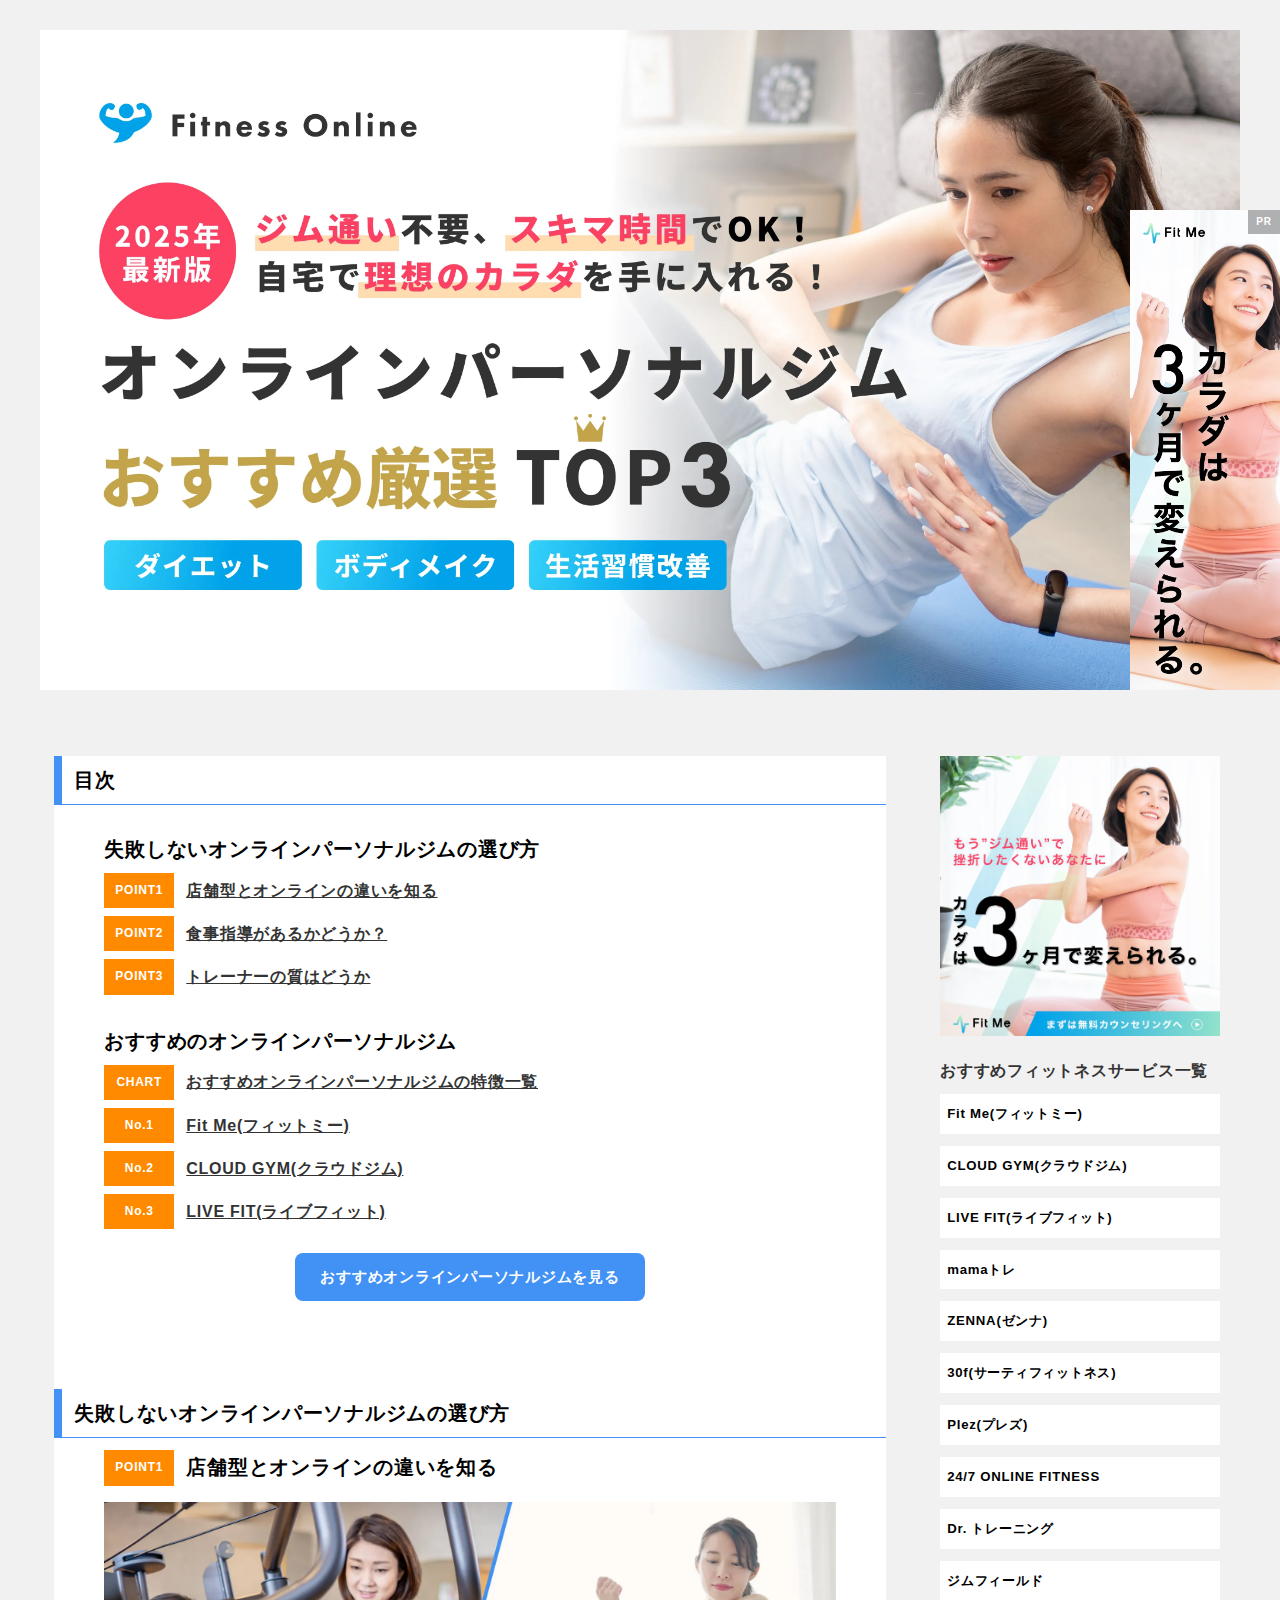
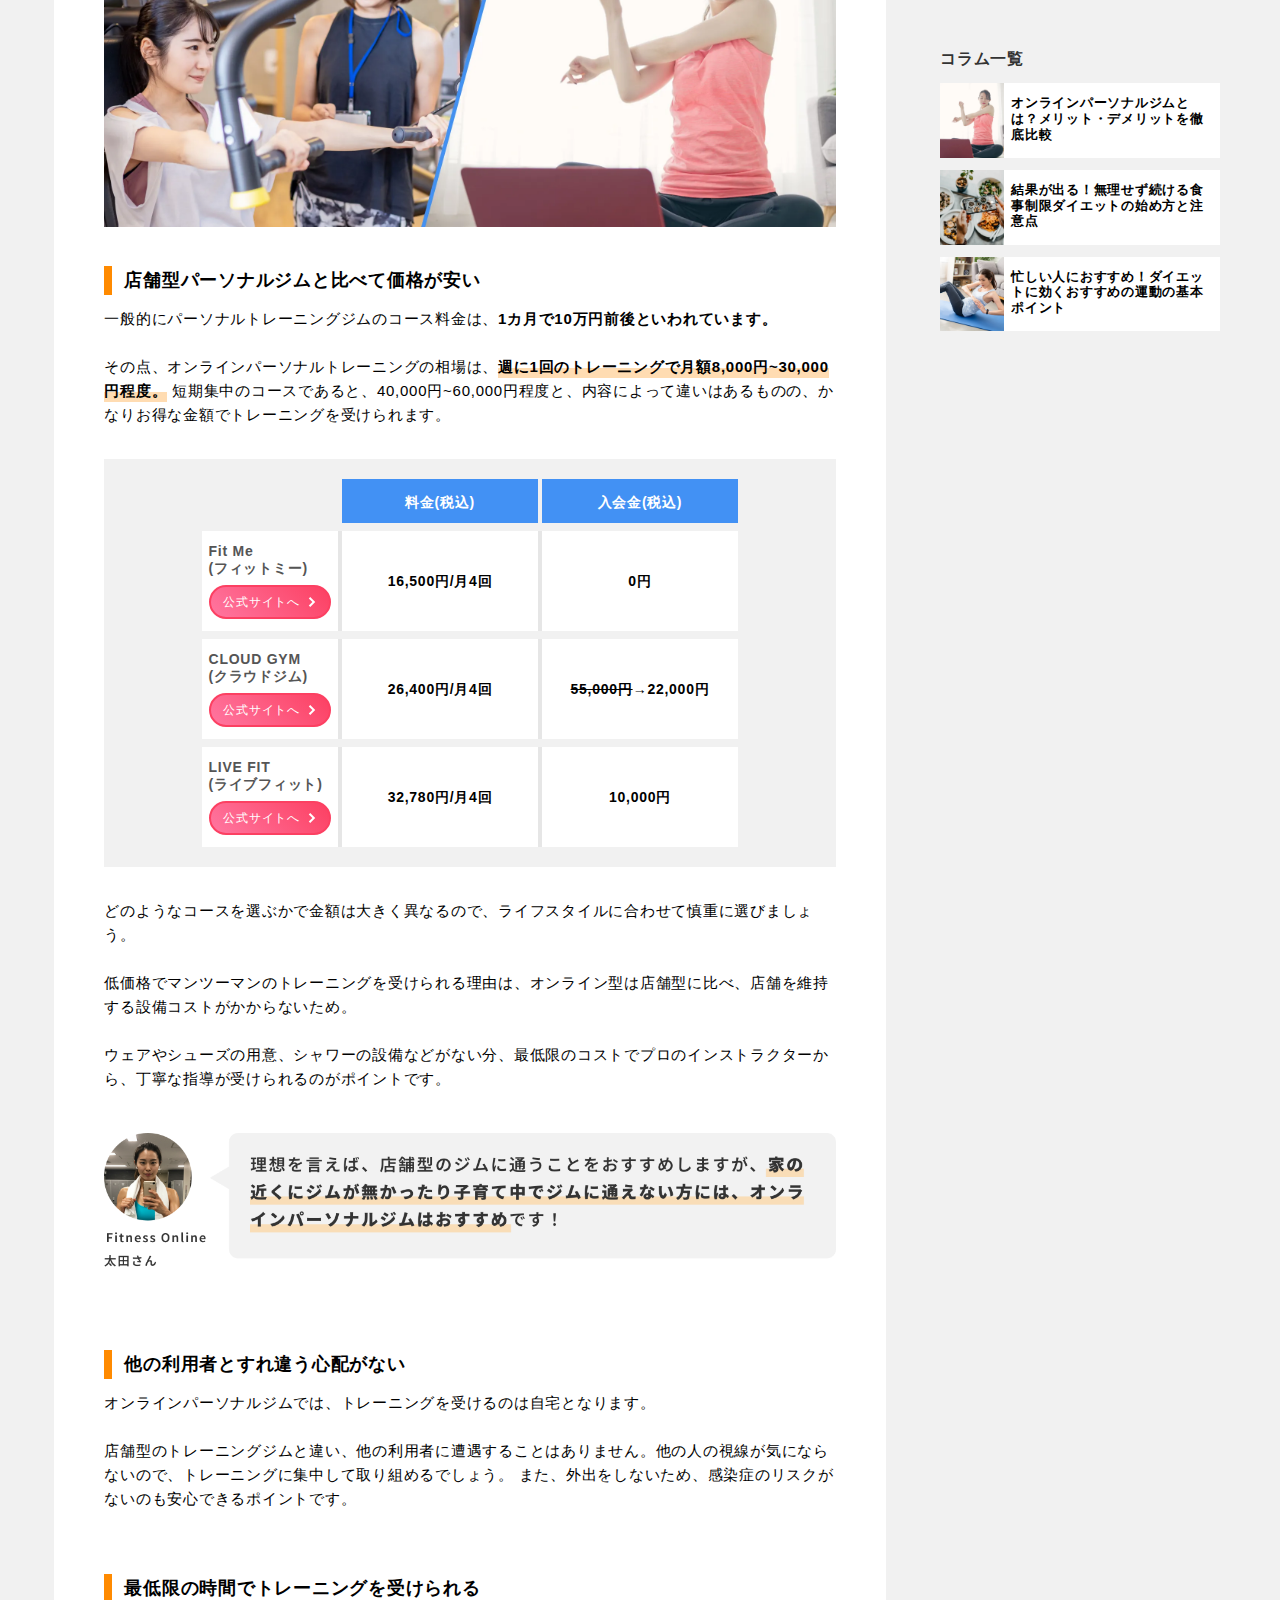
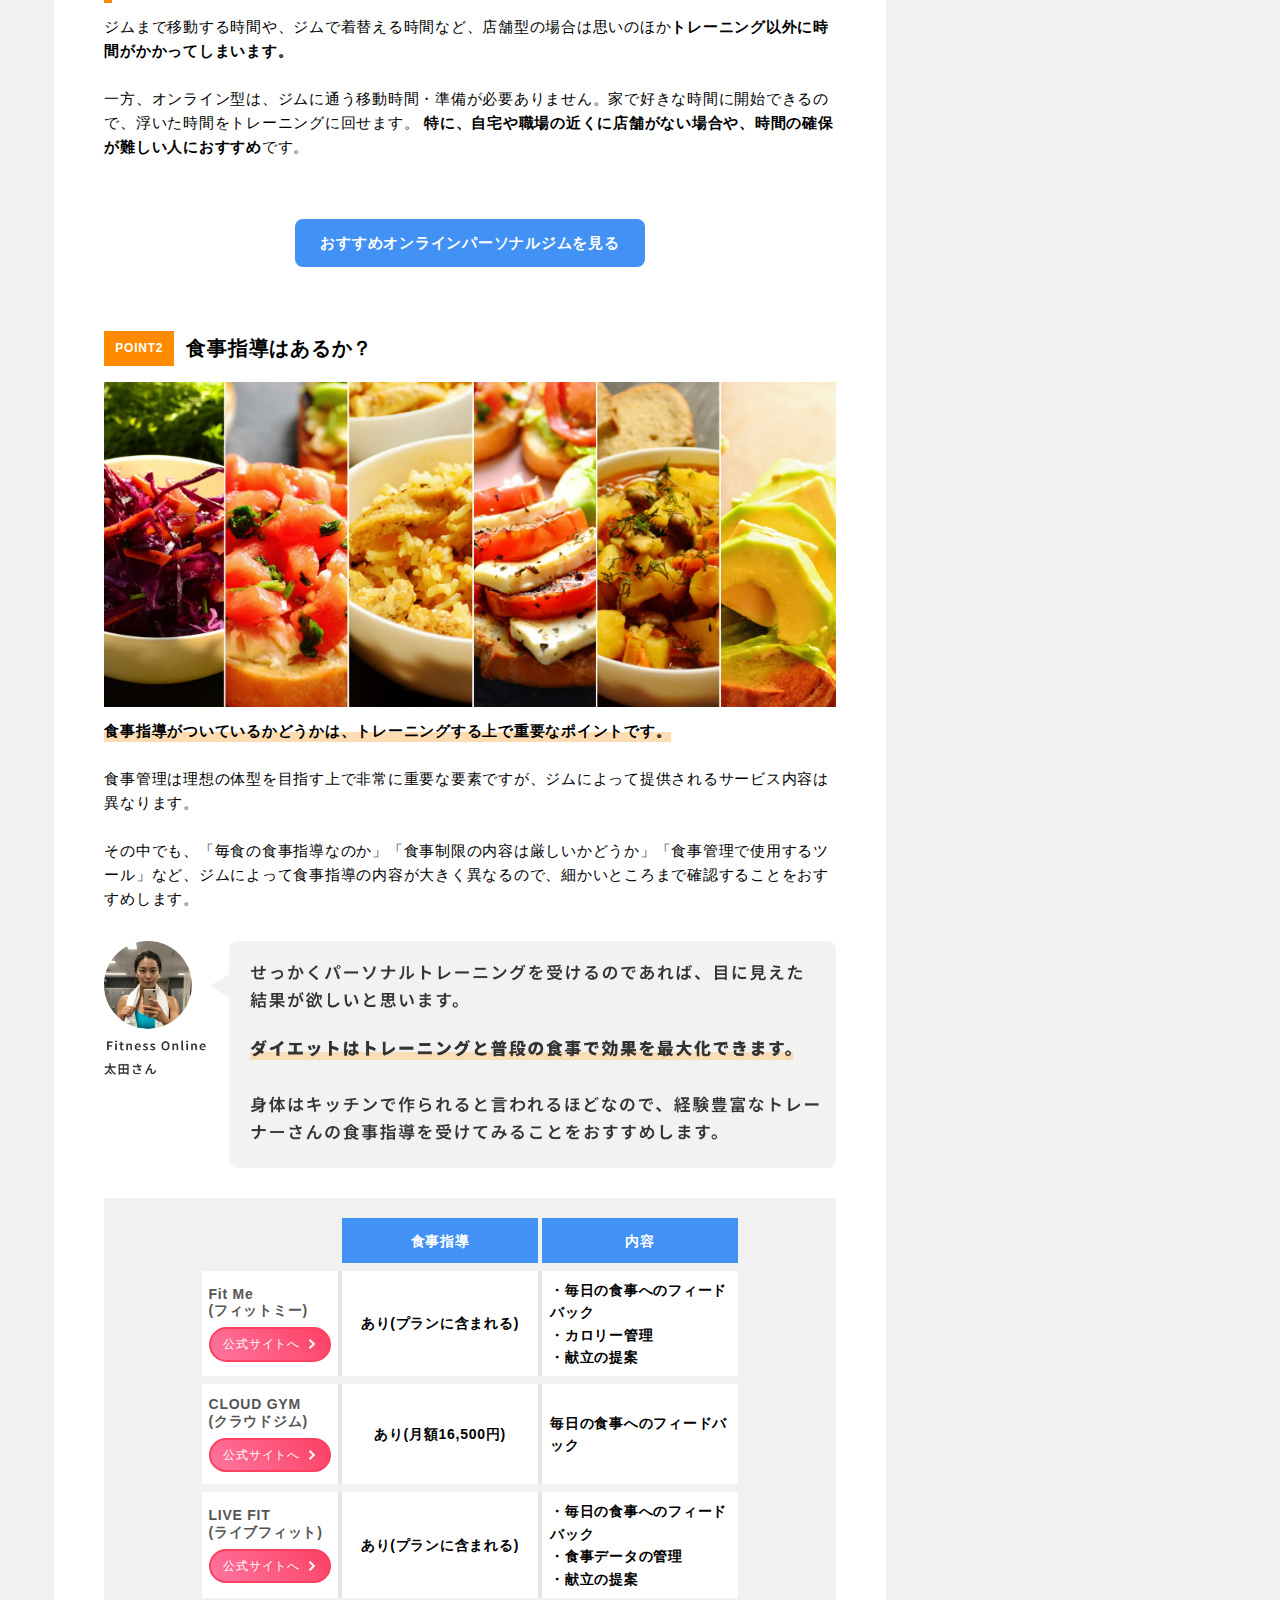
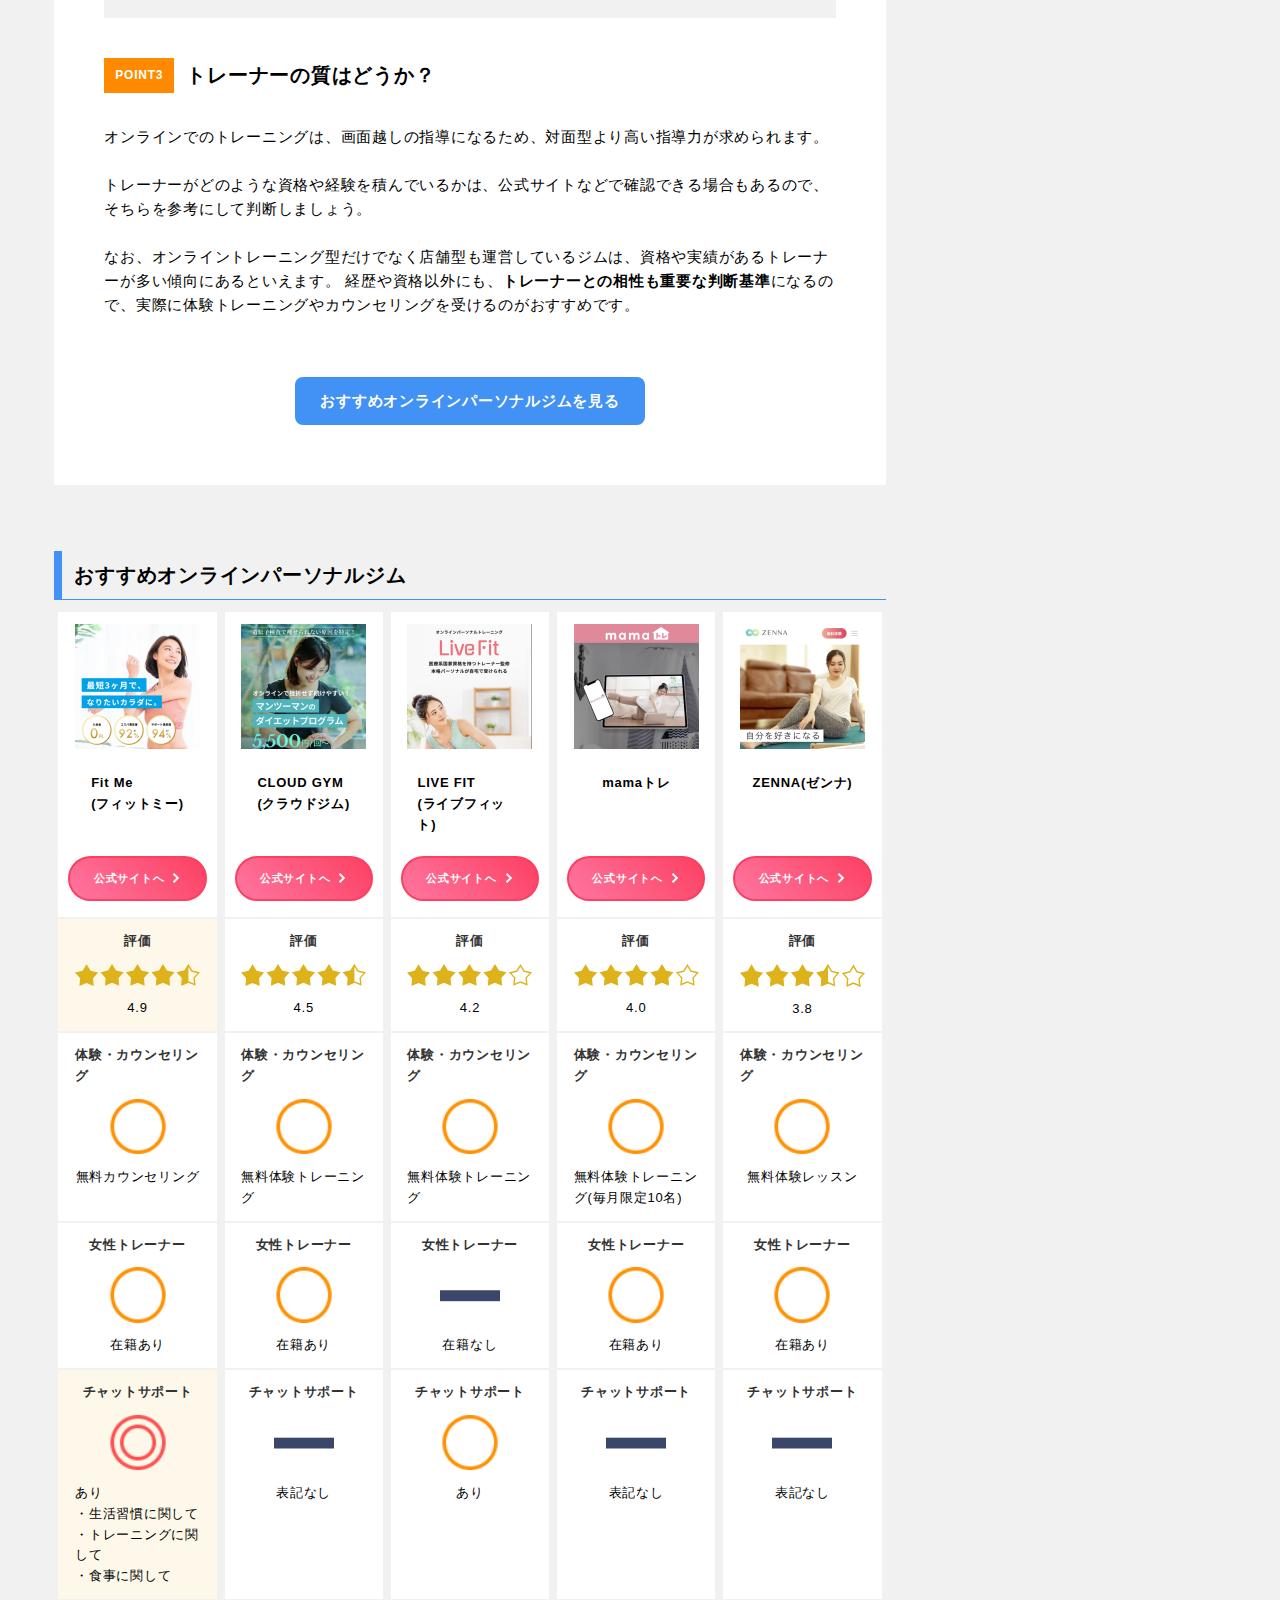
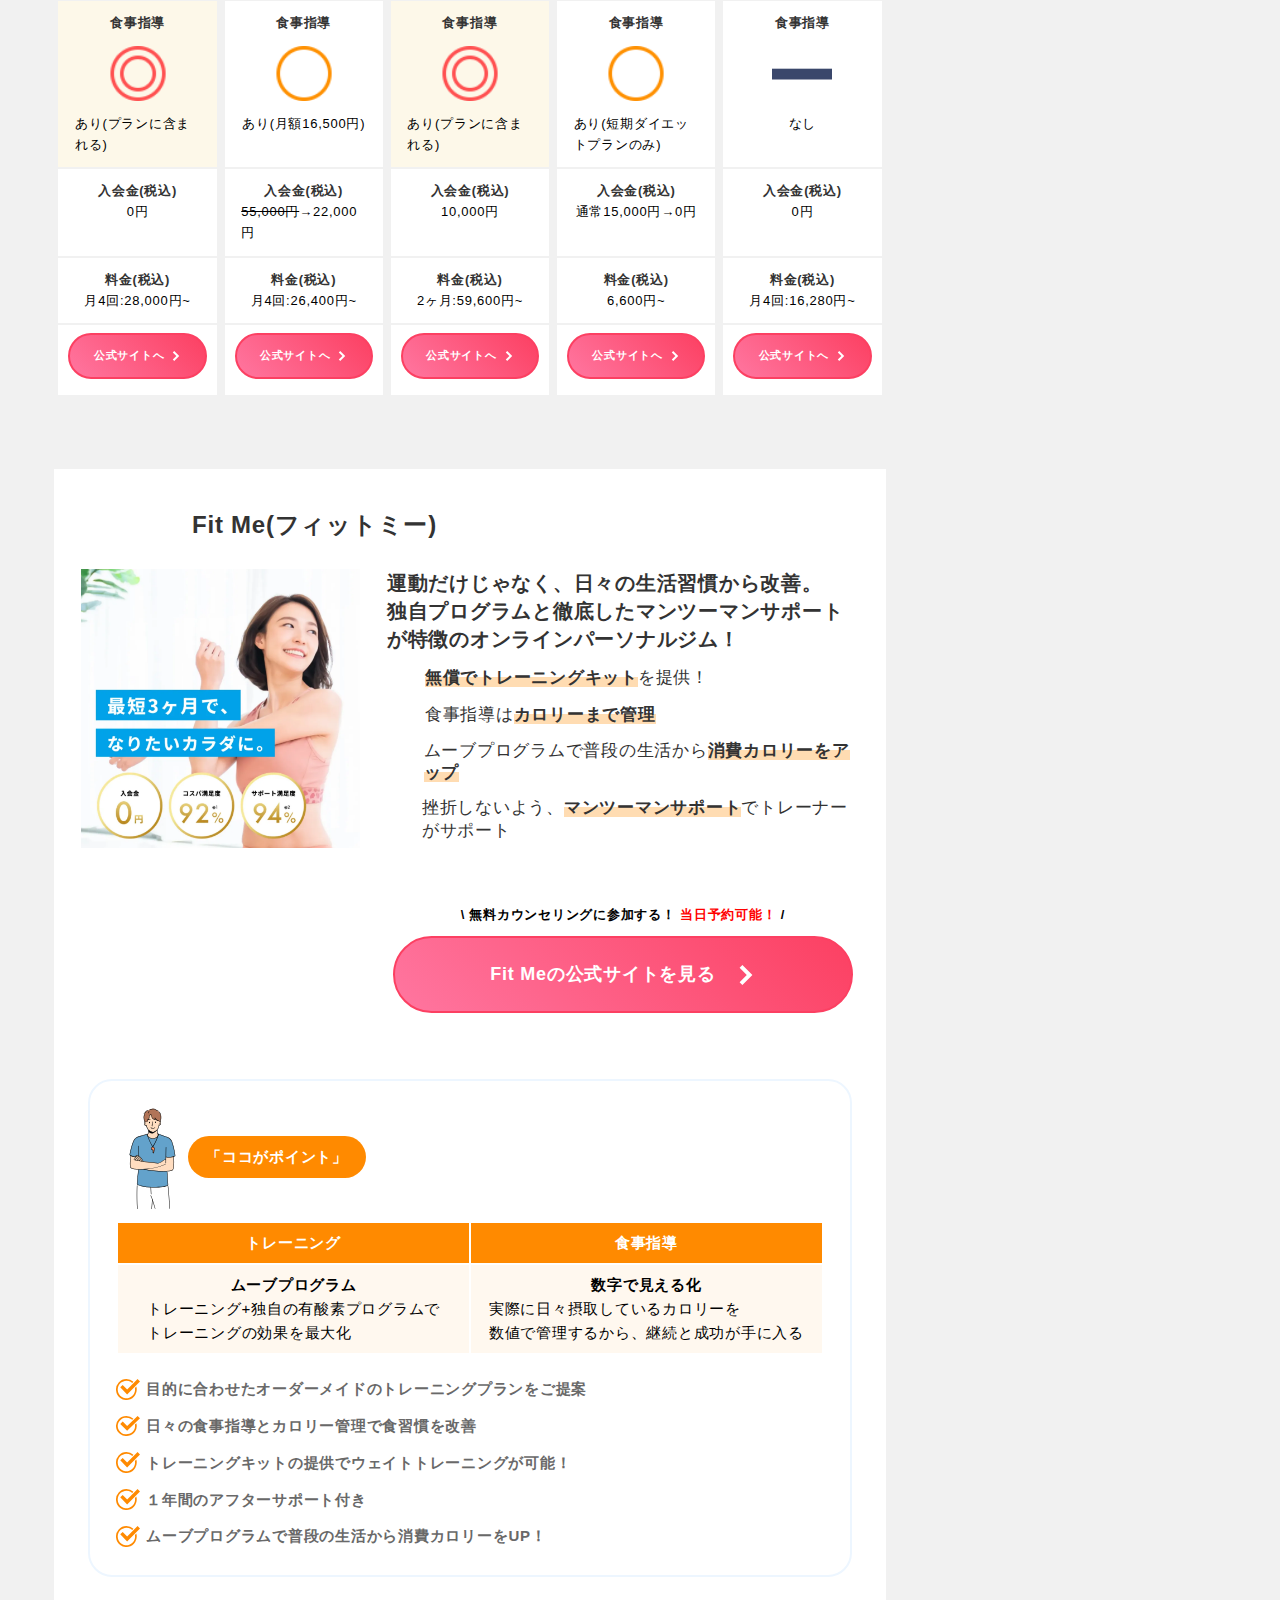
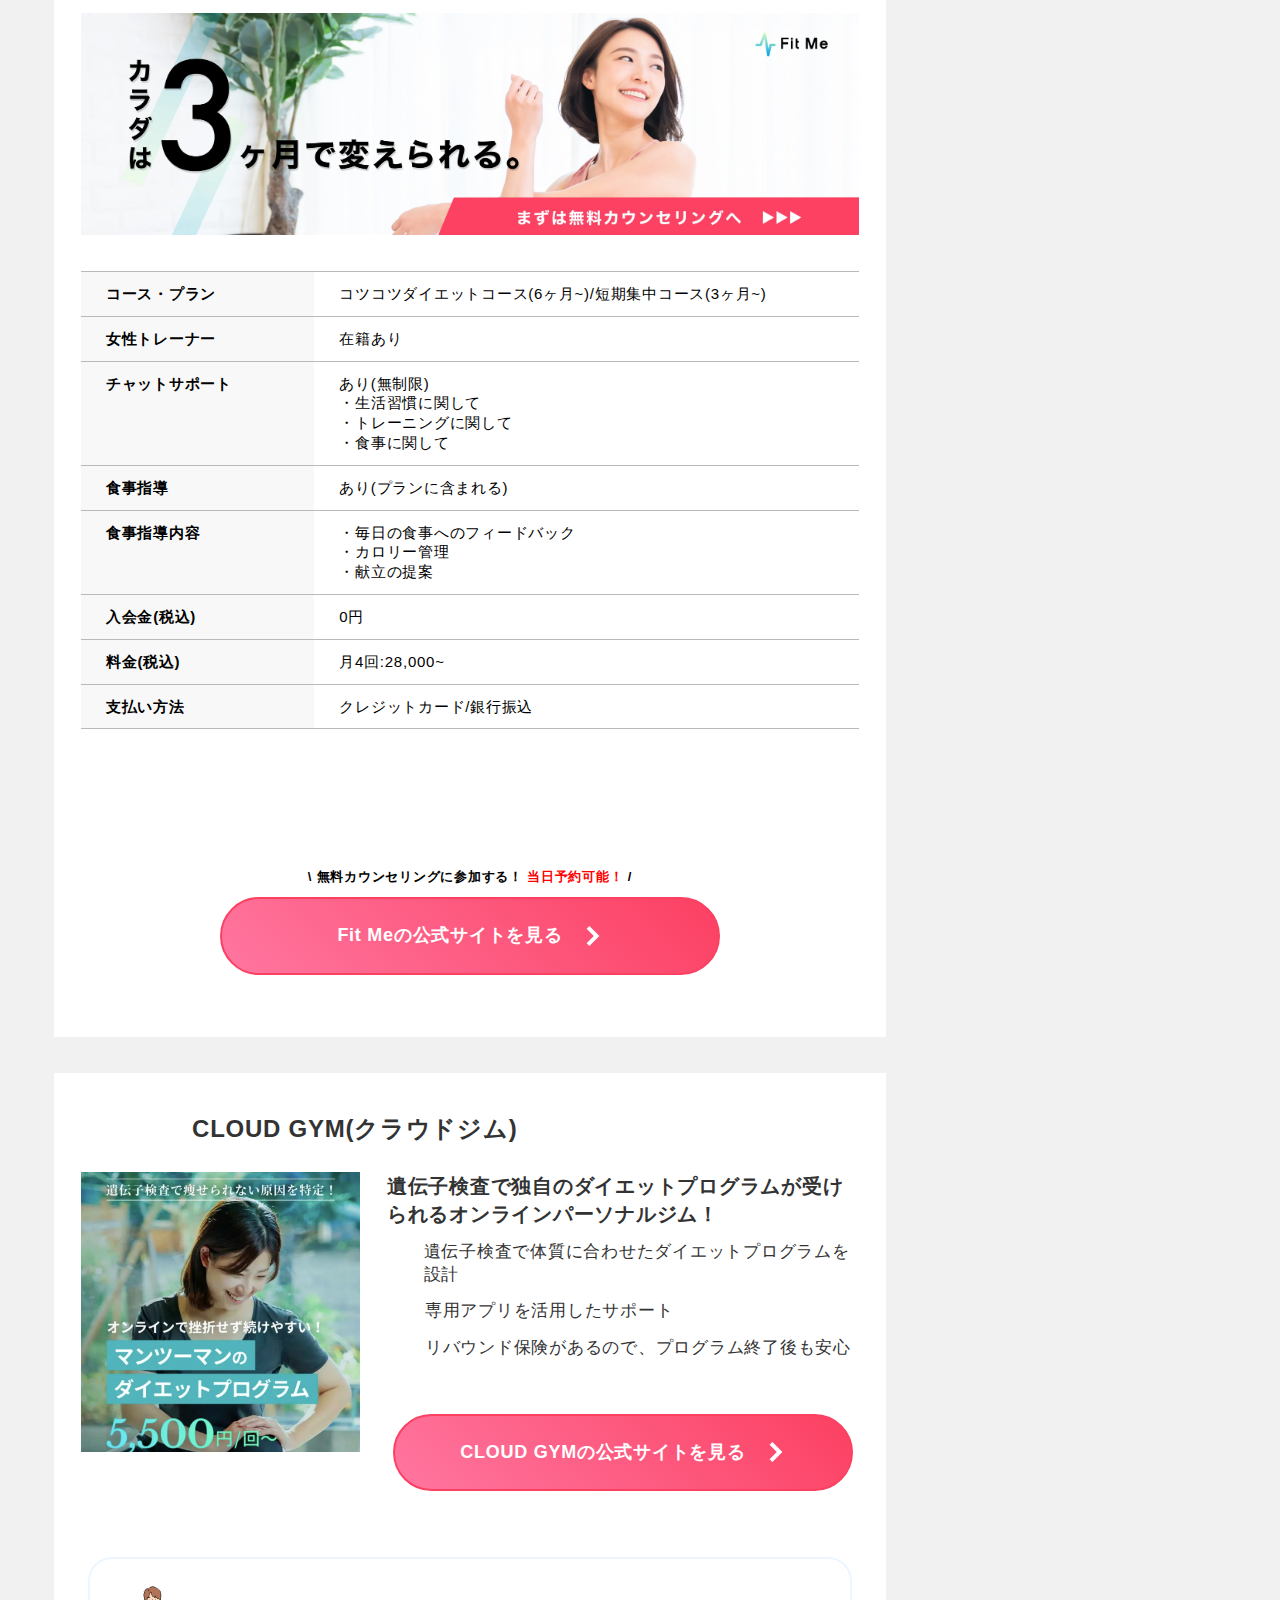
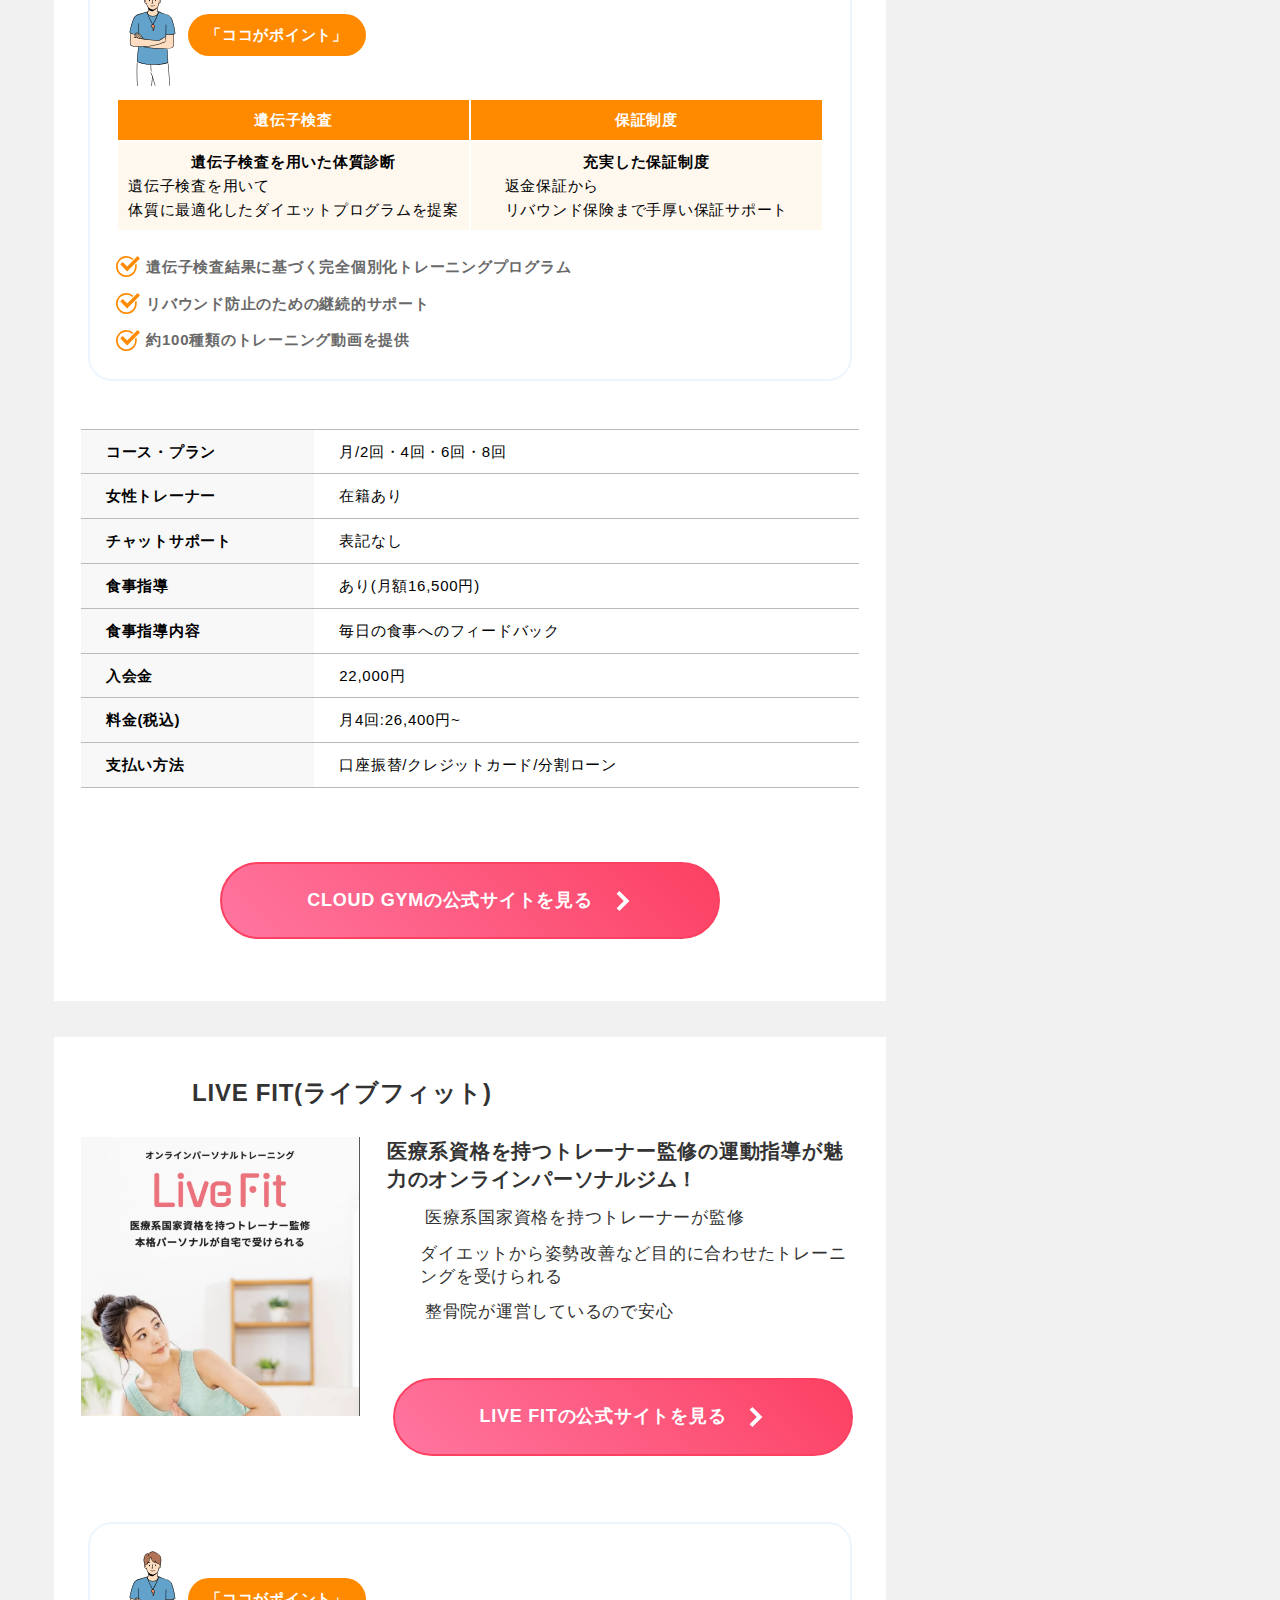
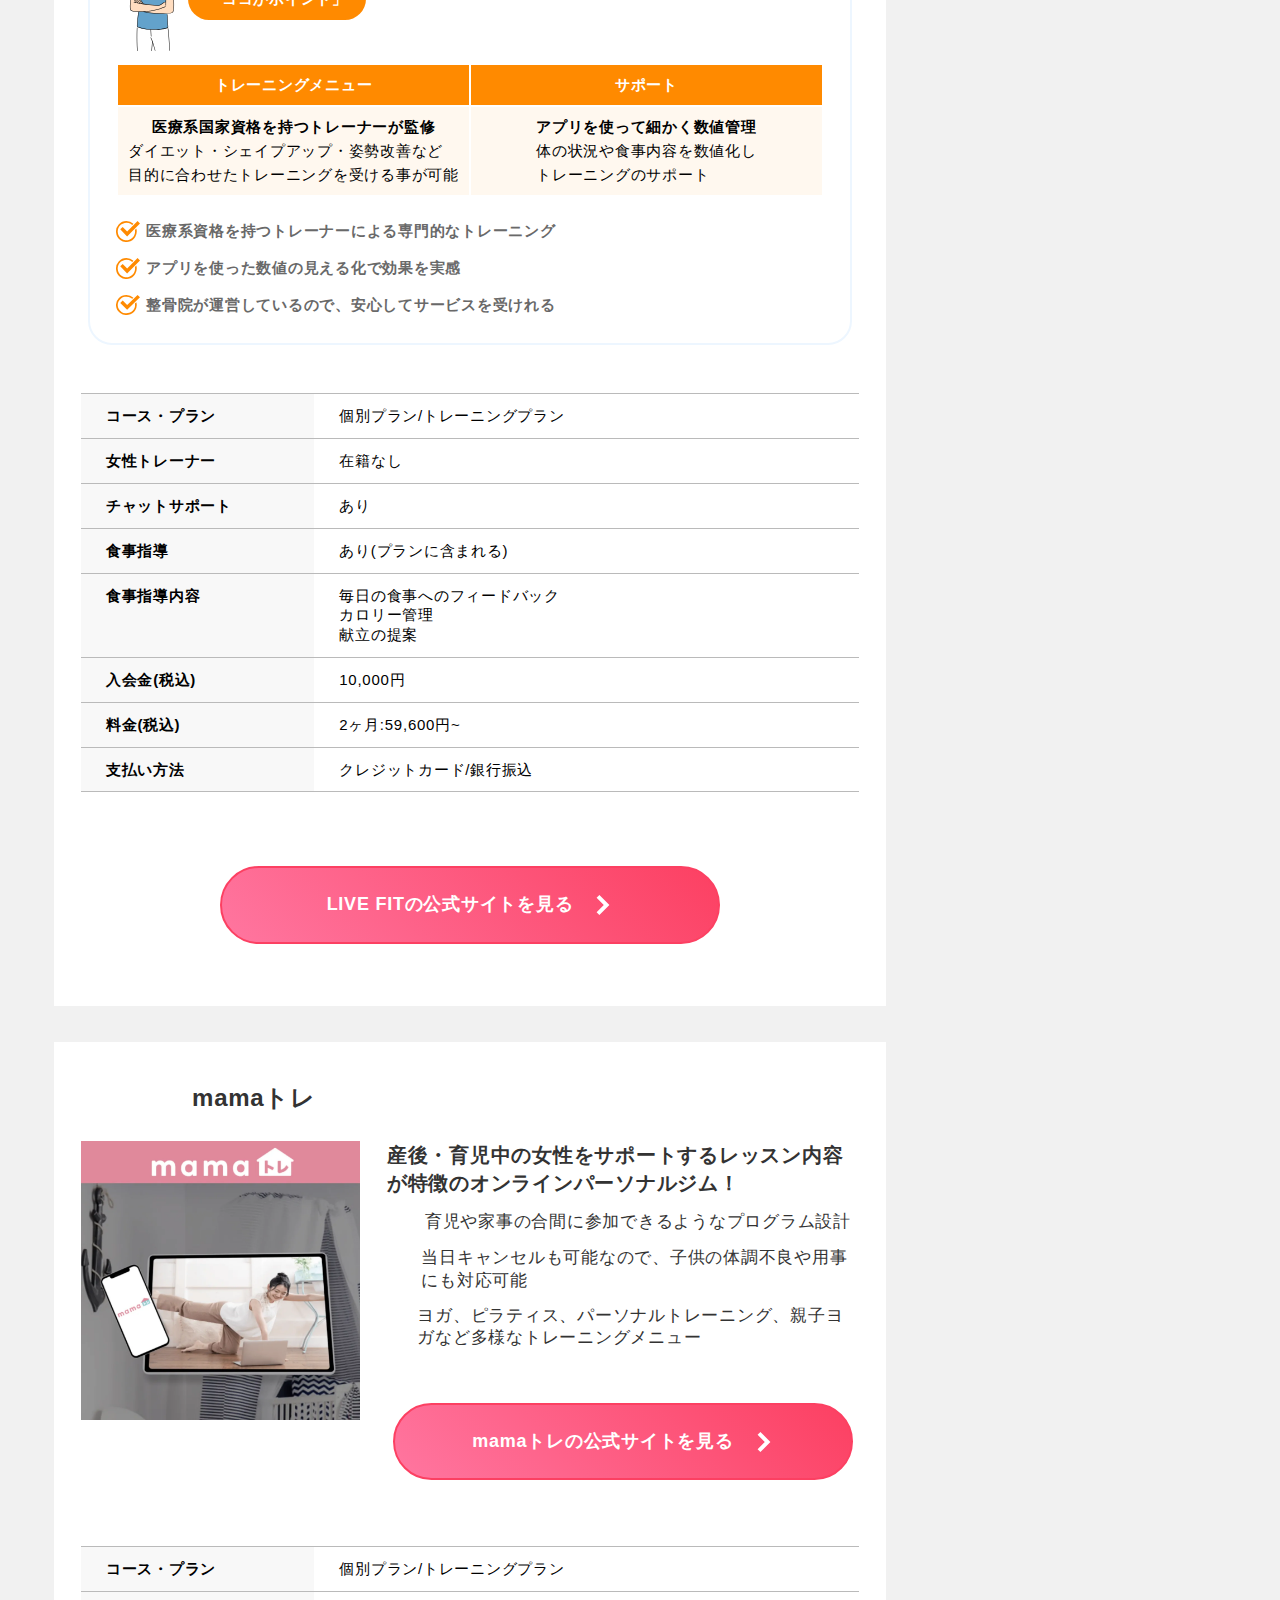
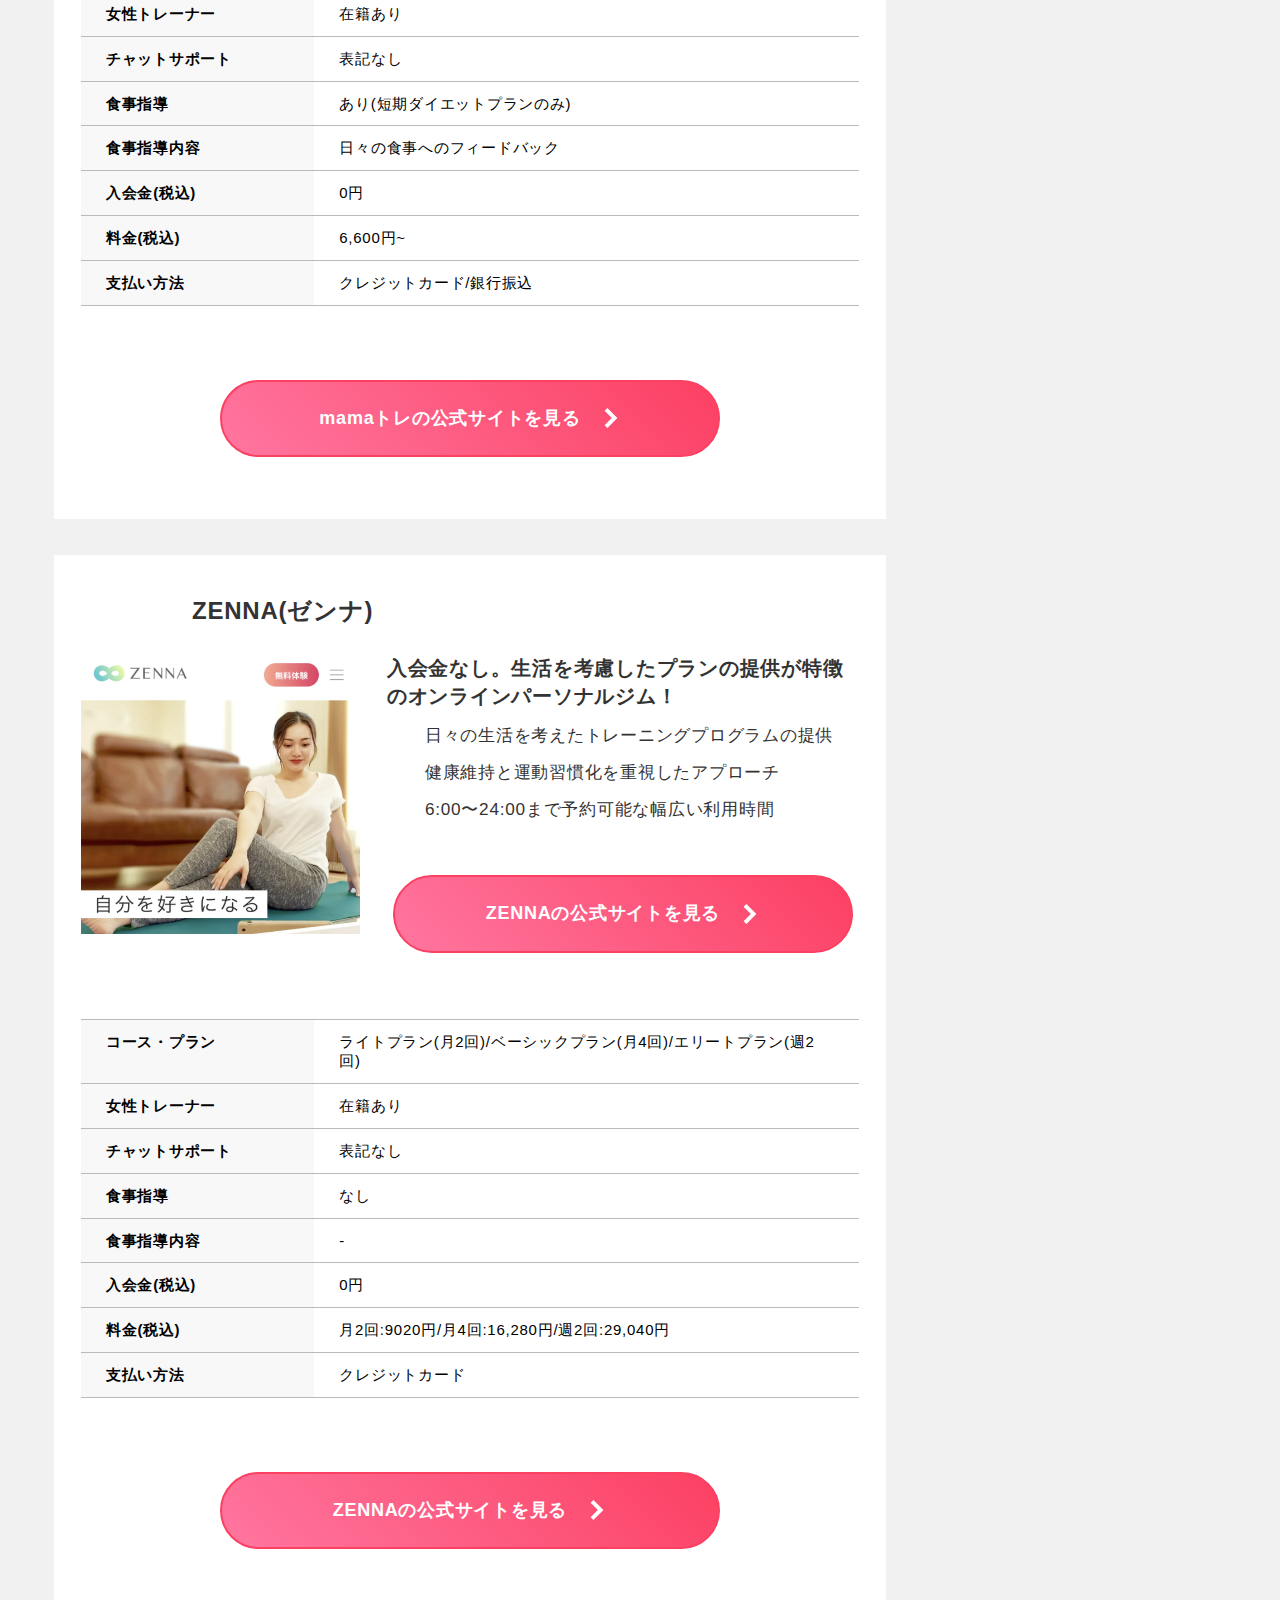
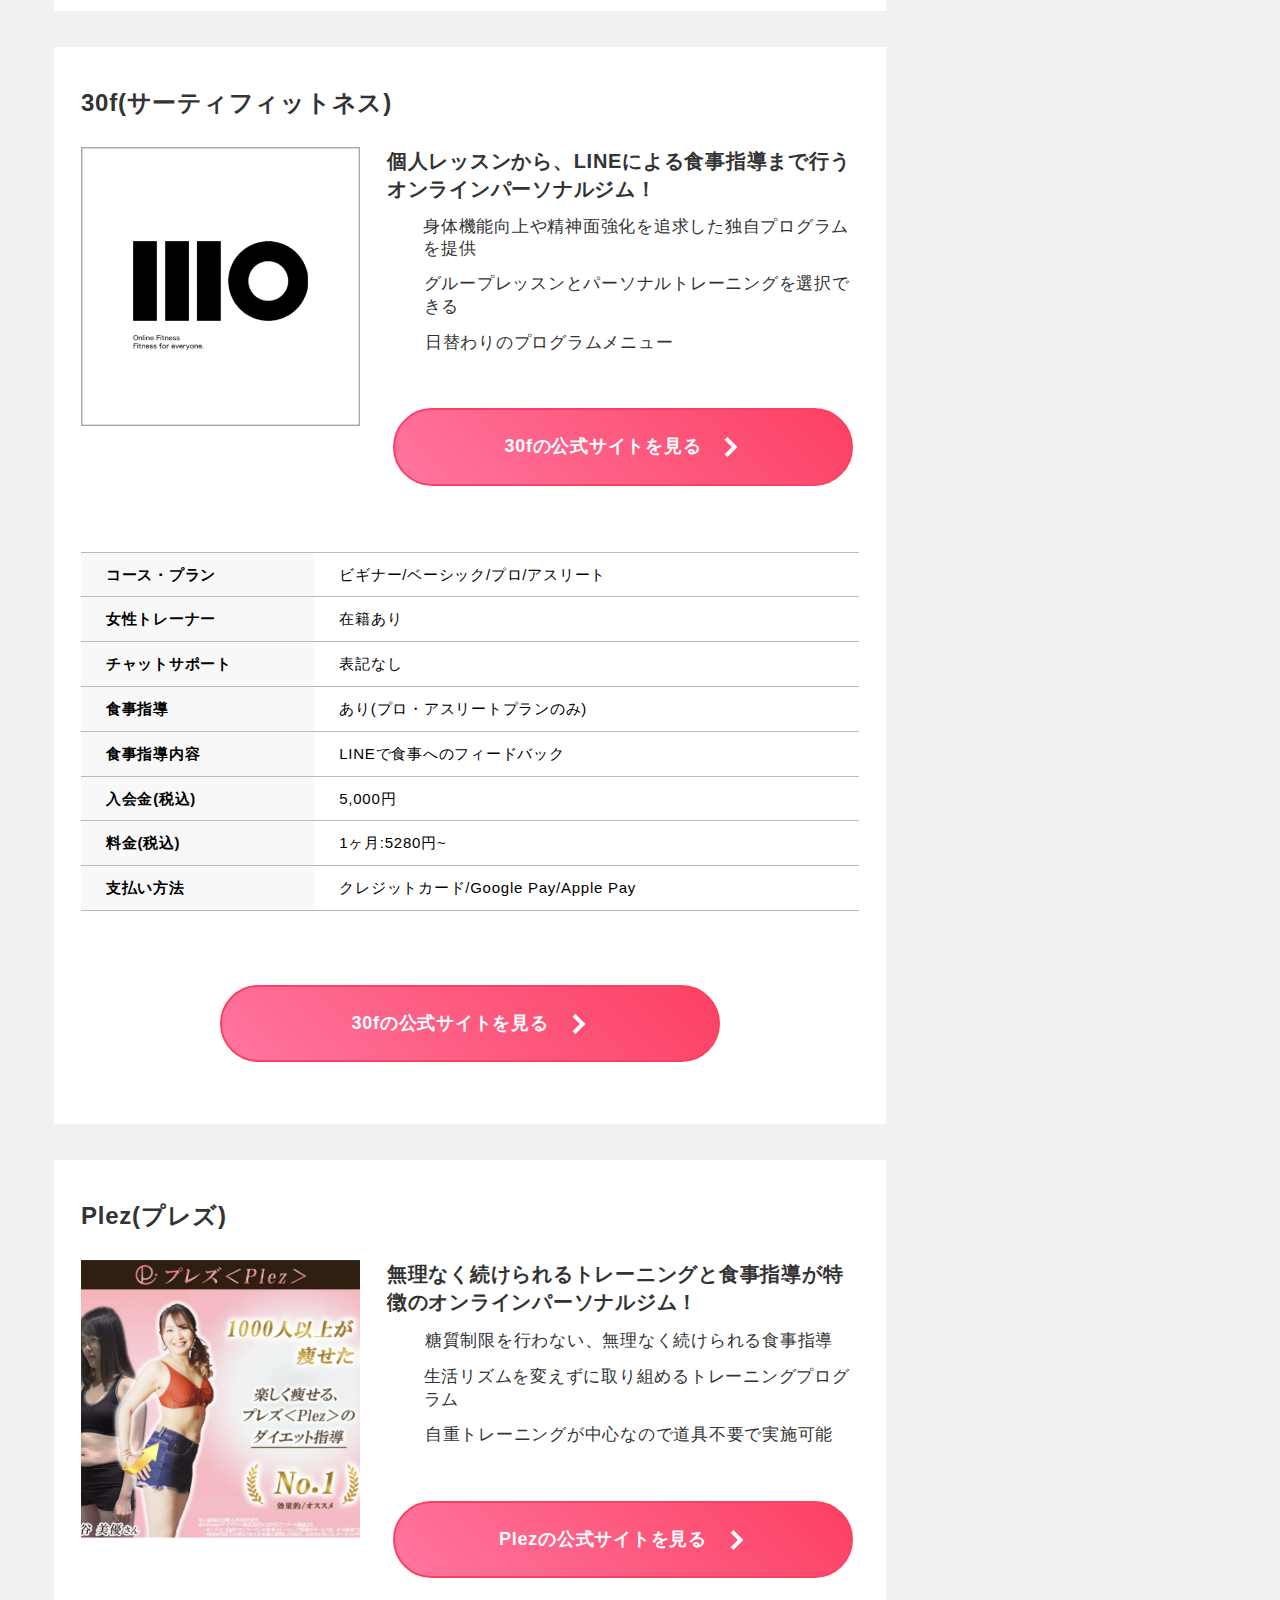
==== commit b94fcbb3: "料金修正" ====
--- a/index.html
+++ b/index.html
@@ -1,9 +1,21 @@
 <!DOCTYPE html>
 <html lang="ja">
   <head>
-    <!-- Google Tag Manager -->
-
+    <!-- Google tag (gtag.js) event -->
+<script>
+  gtag('event', 'サイト分析', {
+    // <event_parameters>
+  });
+</script>
+
+   <!-- Google Tag Manager -->
+<script>(function(w,d,s,l,i){w[l]=w[l]||[];w[l].push({'gtm.start':
+  new Date().getTime(),event:'gtm.js'});var f=d.getElementsByTagName(s)[0],
+  j=d.createElement(s),dl=l!='dataLayer'?'&l='+l:'';j.async=true;j.src=
+  'https://www.googletagmanager.com/gtm.js?id='+i+dl;f.parentNode.insertBefore(j,f);
+  })(window,document,'script','dataLayer','GTM-PDZPCFSB');</script>
   <!-- End Google Tag Manager -->
+
 
     <meta http-equiv="Content-Type" content="text/html; charset=UTF-8" />
     <meta name="viewport" content="width=device-width, initial-scale=1, shrink-to-fit=no" />
@@ -48,6 +60,8 @@
   </head>
 
   <!-- Google Tag Manager (noscript) -->
+<noscript><iframe src="https://www.googletagmanager.com/ns.html?id=GTM-PDZPCFSB"
+  height="0" width="0" style="display:none;visibility:hidden"></iframe></noscript>
   <!-- End Google Tag Manager (noscript) -->
 
     <!-- wrapper_start -->
@@ -232,7 +246,7 @@
                 href="https://lp2.fit-mi.com"
                 target="_blank"
                 ><img loading="lazy" src="./images/ad3.webp" alt="PR2タイトル" class="pr_side_square" />
-                <!-- <div class="detail-btn"><span>PR</span></div> -->
+                <div class="detail-btn"><span>PR</span></div>
                 </a
               >
 
@@ -241,7 +255,7 @@
                 target="_blank"
                 class="pr_side_rectangle"
                 ><img loading="lazy" src="./images/ad2.webp" alt="PR3タイトル" style="opacity: 1" />
-                <!-- <div class="detail-btn"><span>PR</span></div> -->
+                <div class="detail-btn"><span>PR</span></div>
                 </a
               >
             </li>
@@ -283,32 +297,32 @@
           <ul class="header__nav__list">
             <li>
               <a
-                href="https://www.generative-ai-school-rank.com/#guideline-anchor2"
+                href="https://www.online-fitness-rank.com/#guideline-anchor2"
                 >選び方</a
               >
             </li>
             <!-- <li><a href="./#guideline-anchor3" onmousedown="gtag('event', '固定ナビ_ランキング', {'event_category': '内部リンク','event_label': '固定ナビ','value': '1'});">ランキング</a></li> -->
             <li>
               <a
-                href="https://www.generative-ai-school-rank.com/#modal-01"
+                href="https://www.online-fitness-rank.com/#modal-01"
                 >おすすめ</a
               >
             </li>
             <li>
               <a
-                href="https://www.generative-ai-school-rank.com/#item_a"
+                href="https://www.online-fitness-rank.com/#item_a"
                 >1位</a
               >
             </li>
             <li>
               <a
-                href="https://www.generative-ai-school-rank.com/#item_b"
+                href="https://www.online-fitness-rank.com/#item_b"
                 >2位</a
               >
             </li>
             <li>
               <a
-                href="https://www.generative-ai-school-rank.com/#item_c"
+                href="https://www.online-fitness-rank.com/#item_c"
                 >3位</a
               >
             </li>
@@ -475,21 +489,21 @@
                   <h4>
                     <span class="icon">POINT1</span
                     ><a
-                      href="https://www.generative-ai-school-rank.com/#point1-1"
+                      href="https://www.online-fitness-rank.com/#point1-1"
                       >店舗型とオンラインの違いを知る</a
                     >
                   </h4>
                   <h4>
                     <span class="icon">POINT2</span
                     ><a
-                      href="https://www.generative-ai-school-rank.com/#point1-2"
+                      href="https://www.online-fitness-rank.com/#point1-2"
                       >食事指導があるかどうか？</a
                     >
                   </h4>
                   <h4>
                     <span class="icon">POINT3</span
                     ><a
-                      href="https://www.generative-ai-school-rank.com/#point1-3"
+                      href="https://www.online-fitness-rank.com/#point1-3"
                       >トレーナーの質はどうか</a
                     >
                   </h4>
@@ -499,28 +513,28 @@
                   <h4>
                     <span class="icon">CHART</span
                     ><a
-                      href="https://www.generative-ai-school-rank.com/#modal-01"
+                      href="https://www.online-fitness-rank.com/#modal-01"
                       >おすすめオンラインパーソナルジムの特徴一覧</a
                     >
                   </h4>
                   <h4>
                     <span class="icon">No.1</span
                     ><a
-                      href="https://www.generative-ai-school-rank.com/#item_a"
+                      href="https://www.online-fitness-rank.com/#item_a"
                       >Fit Me(フィットミー)</a
                     >
                   </h4>
                   <h4>
                     <span class="icon">No.2</span
                     ><a
-                      href="https://www.generative-ai-school-rank.com/#item_b"
+                      href="https://www.online-fitness-rank.com/#item_b"
                       >CLOUD GYM(クラウドジム)</a
                     >
                   </h4>
                   <h4>
                     <span class="icon">No.3</span
                     ><a
-                      href="https://www.generative-ai-school-rank.com/#item_c"
+                      href="https://www.online-fitness-rank.com/#item_c"
                     >
                       LIVE FIT(ライブフィット)</a
                     >
@@ -528,7 +542,7 @@
 
                   <div>
                     <a
-                      href="https://www.generative-ai-school-rank.com/#modal-01"
+                      href="https://www.online-fitness-rank.com/#modal-01"
                       class="modal-button"
                       style="font-size: 15px;"
                     >
@@ -536,7 +550,7 @@
                     </a>
                   </div>
                   <div class="modal-wrapper" id="modal-01">
-                    <a href="https://www.generative-ai-school-rank.com/#!" class="modal-overlay"></a>
+                    <a href="https://www.online-fitness-rank.com/#!" class="modal-overlay"></a>
                     <div class="modal-window">
                       <div class="modal-content">
                         <p class="modal_title">おすすめオンラインパーソナルジム</p>
@@ -1145,31 +1159,31 @@
                                       <td class="table3__order_1 style_none">
                                         <h3>料金(税込)</h3>
                                         <div class="compare_star"><img loading="eager" src="./images/none.png" alt="none" class="" /></div>
-                                        <p>12,340円~</p>
+                                        <p>月4回:28,000円~</p>
                                       </td>
               
                                       <td class="table3__order_2 style_none">
                                         <h3>料金(税込)</h3>
                                         <div class="compare_star"><img loading="eager" src="./images/none.png" alt="none" class="" /></div>
-                                        <p>17,400円~</p>
+                                        <p>月4回:26,400円~</p>
                                       </td>
               
                                       <td class="table3__order_3 style_none">
                                         <h3>料金(税込)</h3>
                                         <div class="compare_star"><img loading="eager" src="./images/none.png" alt="none" class="" /></div>
-                                        <p>13,570円~</p>
+                                        <p>2ヶ月:59,600円~</p>
                                       </td>
               
                                       <td class="table3__order_4 style_none">
                                         <h3>料金(税込)</h3>
                                         <div class="compare_star"><img loading="eager" src="./images/none.png" alt="none" class="" /></div>
-                                        <p>10,780円</p>
+                                        <p>6,600円~</p>
                                       </td>
               
                                       <td class="table3__order_5 style_none">
                                         <h3>料金(税込)</h3>
                                         <div class="compare_star"><img loading="eager" src="./images/none.png" alt="none" class="" /></div>
-                                        <p>18,150円~</p>
+                                        <p>月4回:16,280円~</p>
                                       </td>
                                     </tr>
                                     <!--TR 比較軸11 END-->
@@ -1460,7 +1474,7 @@
                         <!-- compare_end --><!-- 比較表 END -->
                         <p></p>
                       </div>
-                      <a href="https://generative-ai-school-rank.com/#!" class="modal-close"><i class="far fa-times-circle">×</i></a>
+                      <a href="https://online-fitness-rank.com/#!" class="modal-close"><i class="far fa-times-circle">×</i></a>
                     </div>
                   </div>
                 </div>
@@ -1712,7 +1726,7 @@
                   </div>
                   <div>
                     <a
-                      href="https://generative-ai-school-rank.com/#modal-01"
+                      href="https://online-fitness-rank.com/#modal-01"
                       class="modal-button"
                       style="font-size: 15px;"
                     >
@@ -1720,7 +1734,7 @@
                     </a>
                   </div>
                   <div class="modal-wrapper" id="modal-01">
-                    <a href="https://generative-ai-school-rank.com/#!" class="modal-overlay"></a>
+                    <a href="https://online-fitness-rank.com/#!" class="modal-overlay"></a>
                     <div class="modal-window">
                       <div class="modal-content">
                         <p class="modal_title">おすすめオンラインパーソナルジム</p>
@@ -2397,31 +2411,31 @@
                                       <td class="table3__order_1 style_none">
                                         <h3>料金(税込)</h3>
                                         <div class="compare_star"><img loading="eager" src="./images/none.png" alt="none" class="" /></div>
-                                        <p>12,340円~</p>
+                                        <p>月4回:28,000円~</p>
                                       </td>
               
                                       <td class="table3__order_2 style_none">
                                         <h3>料金(税込)</h3>
                                         <div class="compare_star"><img loading="eager" src="./images/none.png" alt="none" class="" /></div>
-                                        <p>17,400円~</p>
+                                        <p>月4回:26,400円~</p>
                                       </td>
               
                                       <td class="table3__order_3 style_none">
                                         <h3>料金(税込)</h3>
                                         <div class="compare_star"><img loading="eager" src="./images/none.png" alt="none" class="" /></div>
-                                        <p>13,570円~</p>
+                                        <p>2ヶ月:59,600円~</p>
                                       </td>
               
                                       <td class="table3__order_4 style_none">
                                         <h3>料金(税込)</h3>
                                         <div class="compare_star"><img loading="eager" src="./images/none.png" alt="none" class="" /></div>
-                                        <p>10,780円</p>
+                                        <p>6,600円~</p>
                                       </td>
               
                                       <td class="table3__order_5 style_none">
                                         <h3>料金(税込)</h3>
                                         <div class="compare_star"><img loading="eager" src="./images/none.png" alt="none" class="" /></div>
-                                        <p>18,150円~</p>
+                                        <p>月4回:16,280円~</p>
                                       </td>
                                     </tr>
                                     <!--TR 比較軸8 END-->
@@ -2741,7 +2755,7 @@
                         <!-- compare_end --><!-- 比較表 END -->
                         <p></p>
                       </div>
-                      <a href="https://www.generative-ai-school-rank.com/#!" class="modal-close"><i class="far fa-times-circle">×</i></a>
+                      <a href="https://www.online-fitness-rank.com/#!" class="modal-close"><i class="far fa-times-circle">×</i></a>
                     </div>
                   </div>
                 </div>
@@ -2978,7 +2992,7 @@
 
                   <div>
                     <a
-                      href="https://generative-ai-school-rank.com/#modal-01"
+                      href="https://online-fitness-rank.com/#modal-01"
                       class="modal-button"
                       style="font-size: 15px; margin-top: 60px;"
                     >
@@ -2986,7 +3000,7 @@
                     </a>
                   </div>
                   <div class="modal-wrapper" id="modal-01">
-                    <a href="https://generative-ai-school-rank.com/#!" class="modal-overlay"></a>
+                    <a href="https://online-fitness-rank.com/#!" class="modal-overlay"></a>
                     <div class="modal-window">
                       <div class="modal-content">
                         <p class="modal_title">おすすめオンラインパーソナルジム</p>
@@ -3695,31 +3709,31 @@
                                       <td class="table3__order_1 style_none">
                                         <h3>料金(税込)</h3>
                                         <div class="compare_star"><img loading="eager" src="./images/none.png" alt="none" class="" /></div>
-                                        <p>12,340円~</p>
+                                        <p>月4回:28,000円~</p>
                                       </td>
               
                                       <td class="table3__order_2 style_none">
                                         <h3>料金(税込)</h3>
                                         <div class="compare_star"><img loading="eager" src="./images/none.png" alt="none" class="" /></div>
-                                        <p>17,400円~</p>
+                                        <p>月4回:26,400円~</p>
                                       </td>
               
                                       <td class="table3__order_3 style_none">
                                         <h3>料金(税込)</h3>
                                         <div class="compare_star"><img loading="eager" src="./images/none.png" alt="none" class="" /></div>
-                                        <p>13,570円~</p>
+                                        <p>2ヶ月:59,600円~</p>
                                       </td>
               
                                       <td class="table3__order_4 style_none">
                                         <h3>料金(税込)</h3>
                                         <div class="compare_star"><img loading="eager" src="./images/none.png" alt="none" class="" /></div>
-                                        <p>10,780円</p>
+                                        <p>6,600円~</p>
                                       </td>
               
                                       <td class="table3__order_5 style_none">
                                         <h3>料金(税込)</h3>
                                         <div class="compare_star"><img loading="eager" src="./images/none.png" alt="none" class="" /></div>
-                                        <p>18,150円~</p>
+                                        <p>月4回:16,280円~</p>
                                       </td>
                                     </tr>
                                     <!--TR 比較軸8 END-->
@@ -4106,7 +4120,7 @@
                         <!-- compare_end --><!-- 比較表 END -->
                         <p></p>
                       </div>
-                      <a href="https://generative-ai-school-rank.com/#!" class="modal-close"><i class="far fa-times-circle">×</i></a>
+                      <a href="https://online-fitness-rank.com/#!" class="modal-close"><i class="far fa-times-circle">×</i></a>
                     </div>
                   </div>
                 </div>
@@ -4831,7 +4845,7 @@
                         <td class="table3__order_1 style_none">
                           <h3>料金(税込)</h3>
                           <div class="compare_star"><img loading="eager" src="./images/none.png" alt="none" class="" /></div>
-                          <p>12,340円~</p>
+                          <p>月4回:28,000円~</p>
                         </td>
 
                         <td class="table3__order_2 style_none">
@@ -5583,7 +5597,7 @@
                         <tbody></tbody>
                           <tr>
                             <th>コース・プラン</th>
-                            <td><div class="spec_star_mongon">サブスクプラン/短期集中プラン(3ヶ月)</div></td>
+                            <td><div class="spec_star_mongon">コツコツダイエットコース(6ヶ月~)/短期集中コース(3ヶ月~)</div></td>
                           </tr>
                           <tr>
                             <th>女性トレーナー</th>
@@ -5620,7 +5634,7 @@
                           </tr>
                           <tr>
                             <th>料金(税込)</th>
-                            <td><div class="spec_star_mongon">月4回:66,000~</div></td>
+                            <td><div class="spec_star_mongon">月4回:28,000~</div></td>
                           </tr>
                           <tr>
                             <th>支払い方法</th>
@@ -7414,7 +7428,7 @@
                   target="_blank"
                   class="pr_bottom_rectangle"
                   ><img loading="lazy" src="./images/ad2.webp" alt="PR3タイトル" style="opacity: 1" />
-                  <!-- <div class="detail-btn"><span>PR</span></div> -->
+                  <div class="detail-btn"><span>PR</span></div>
                   </a
                 >
 
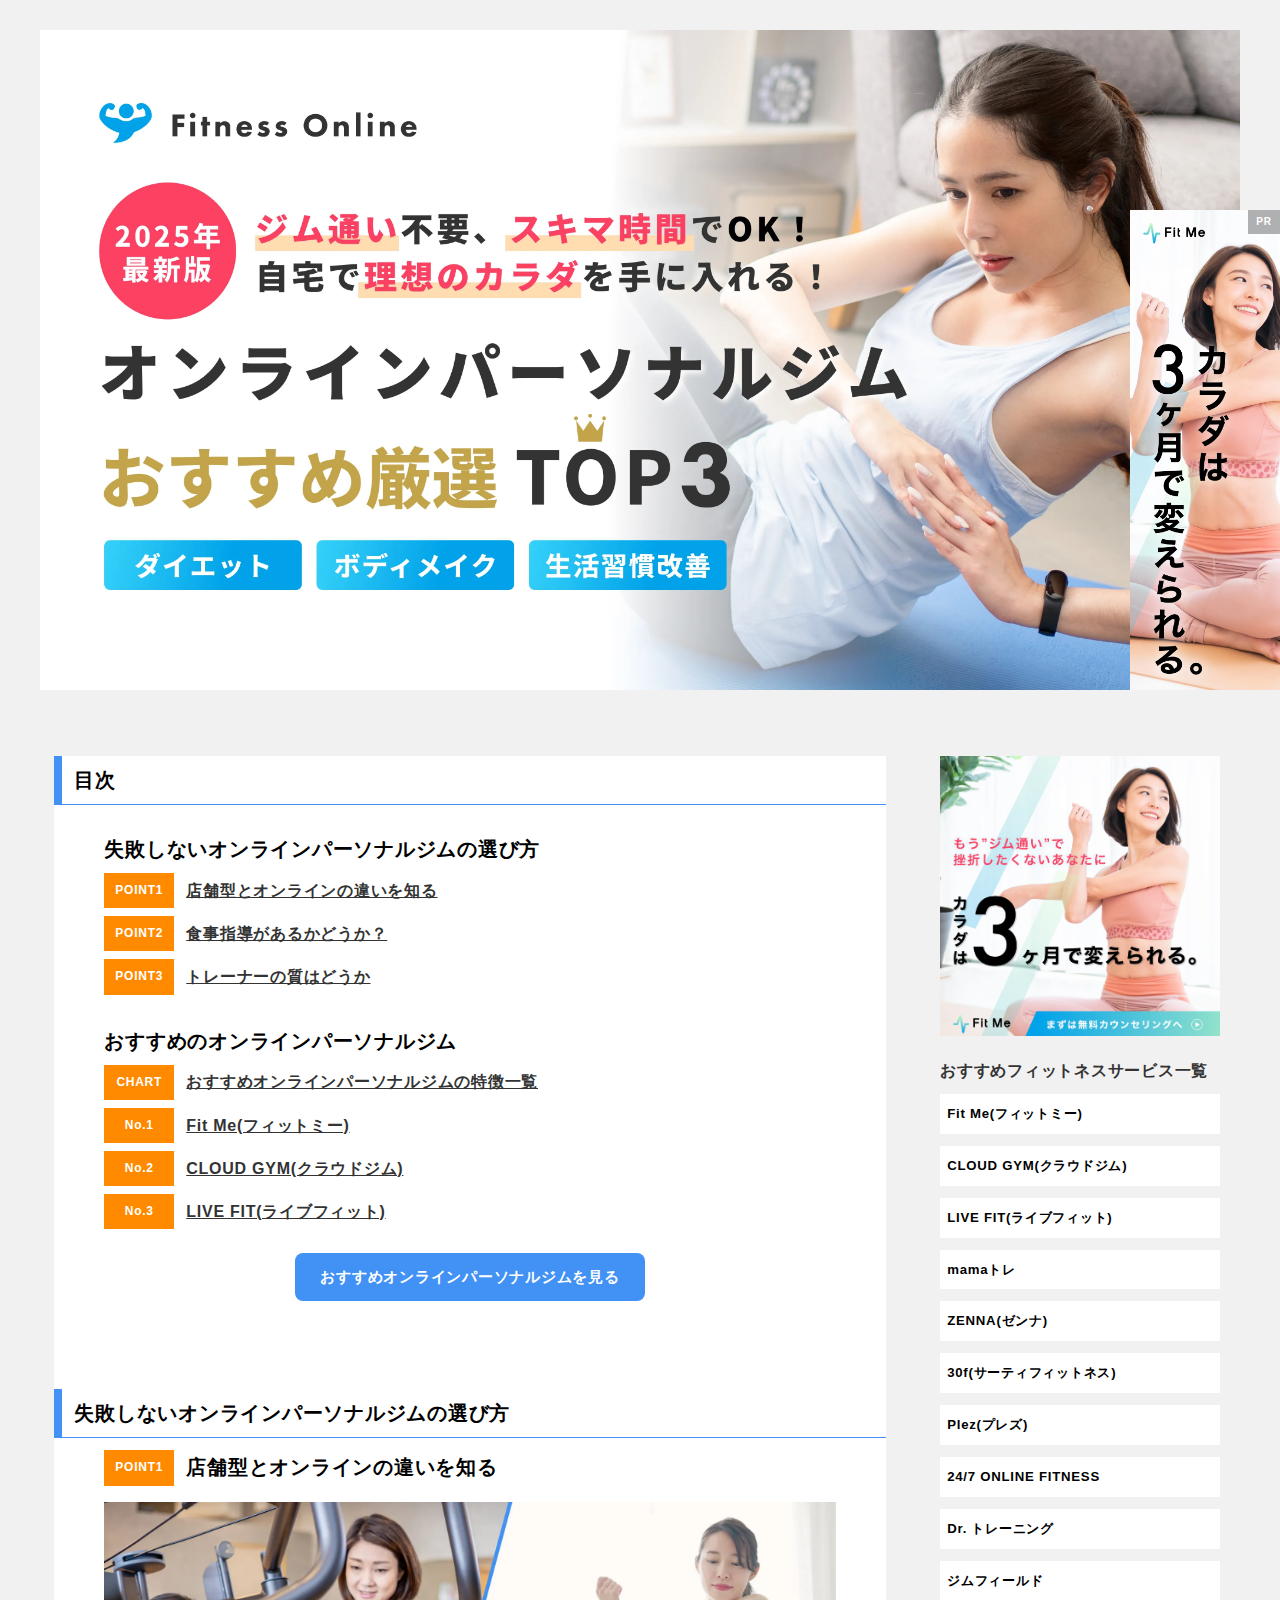
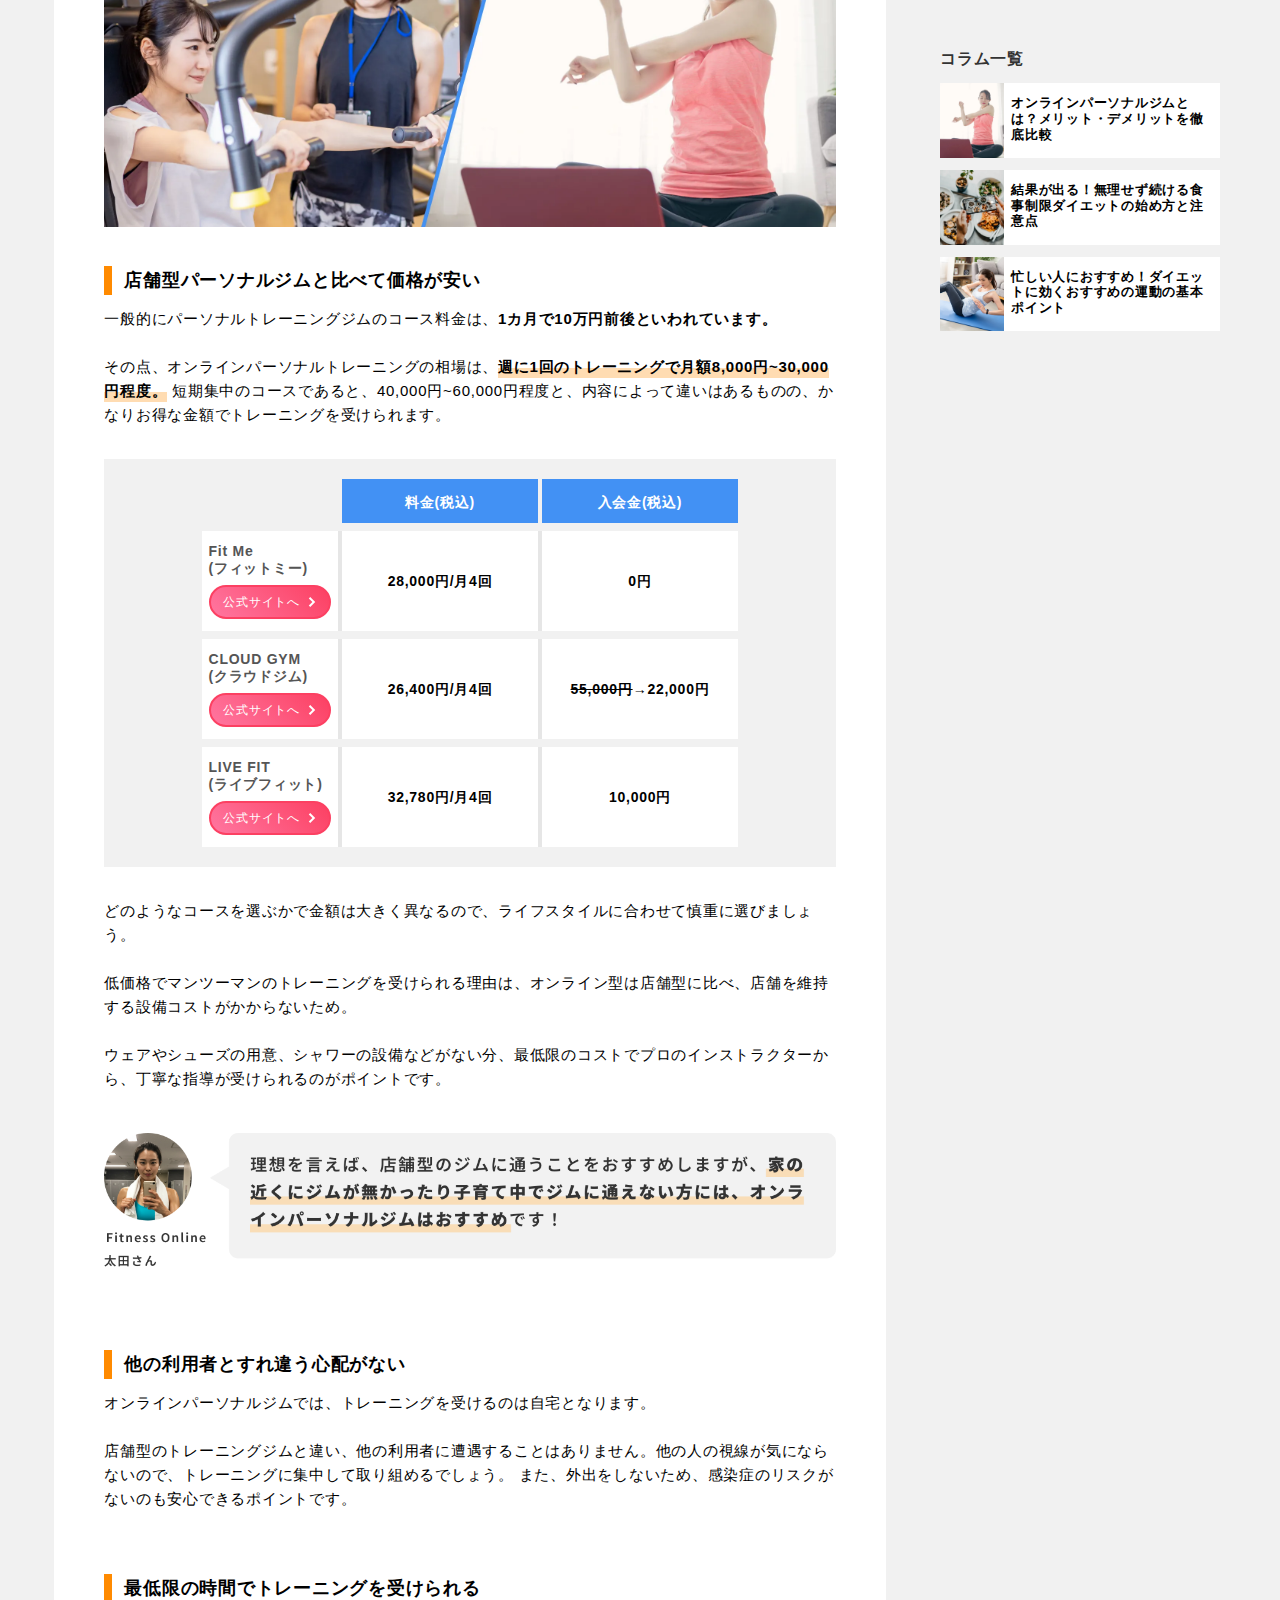
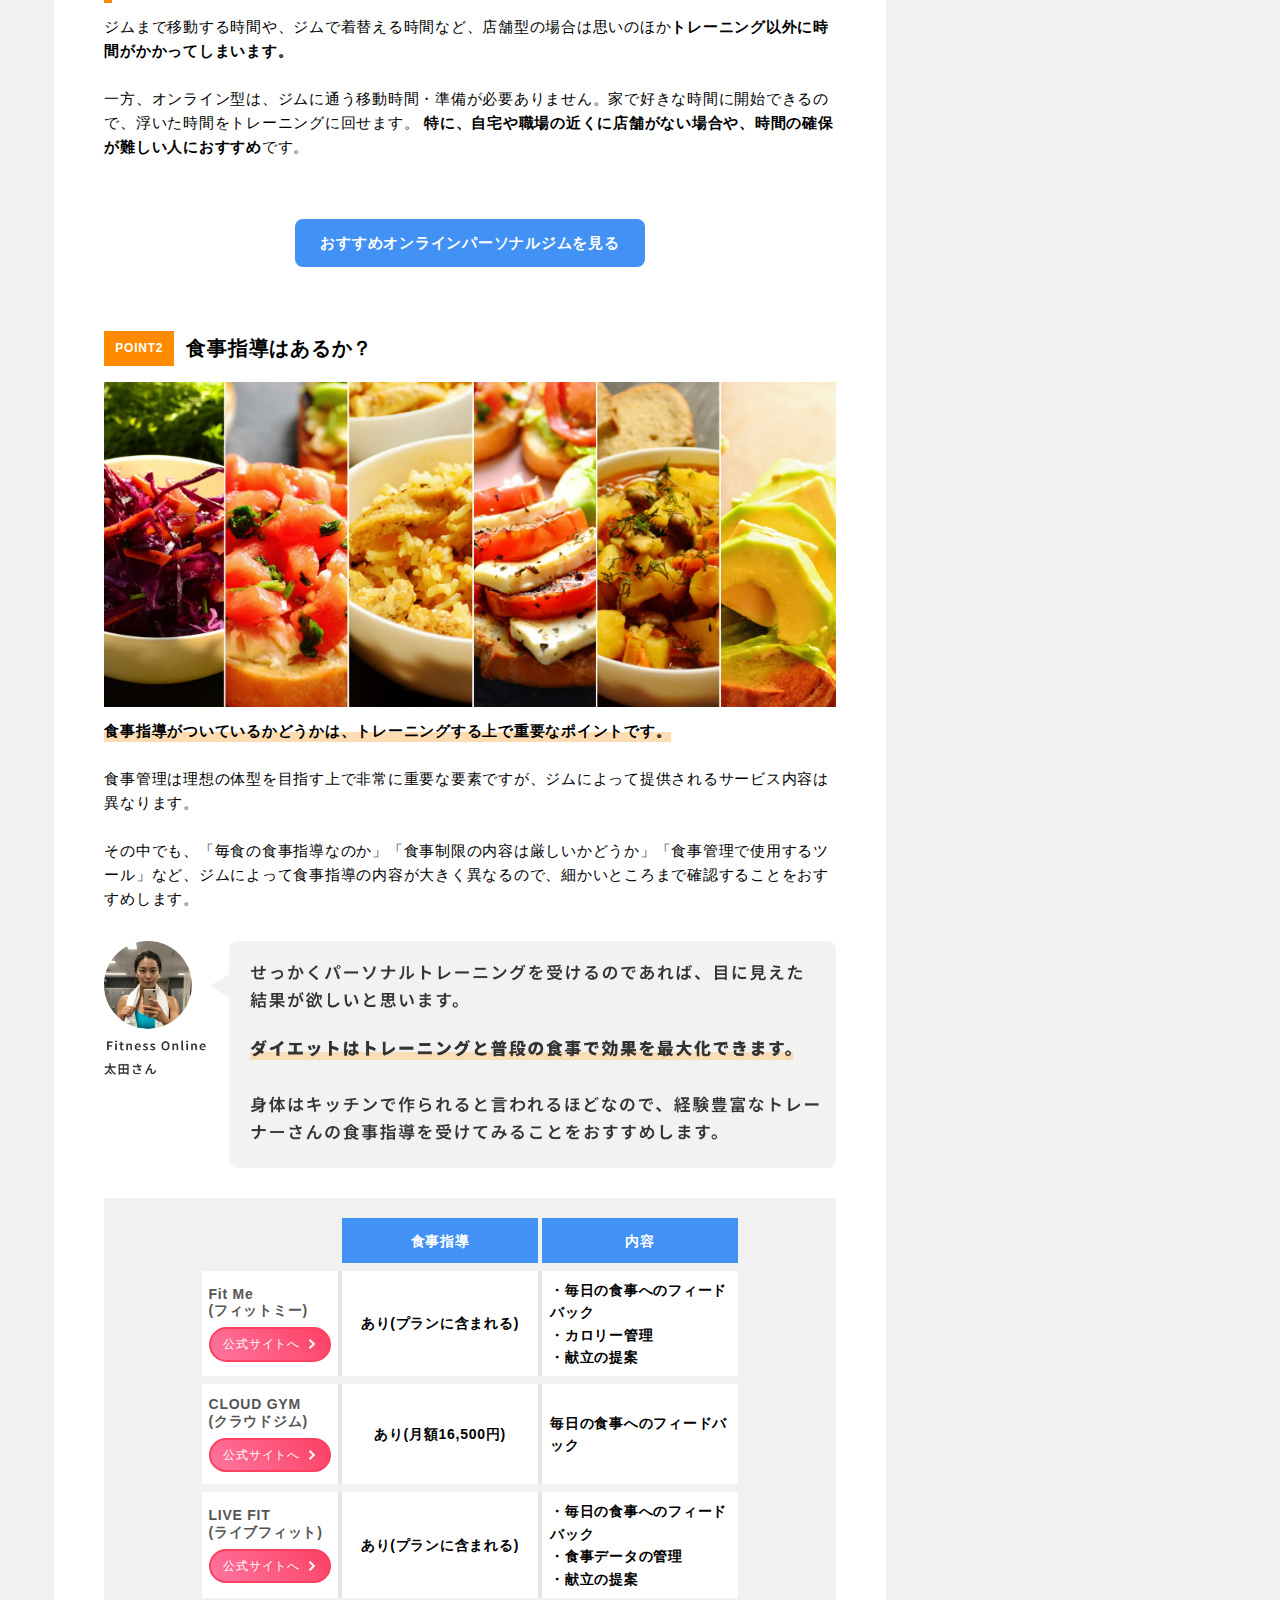
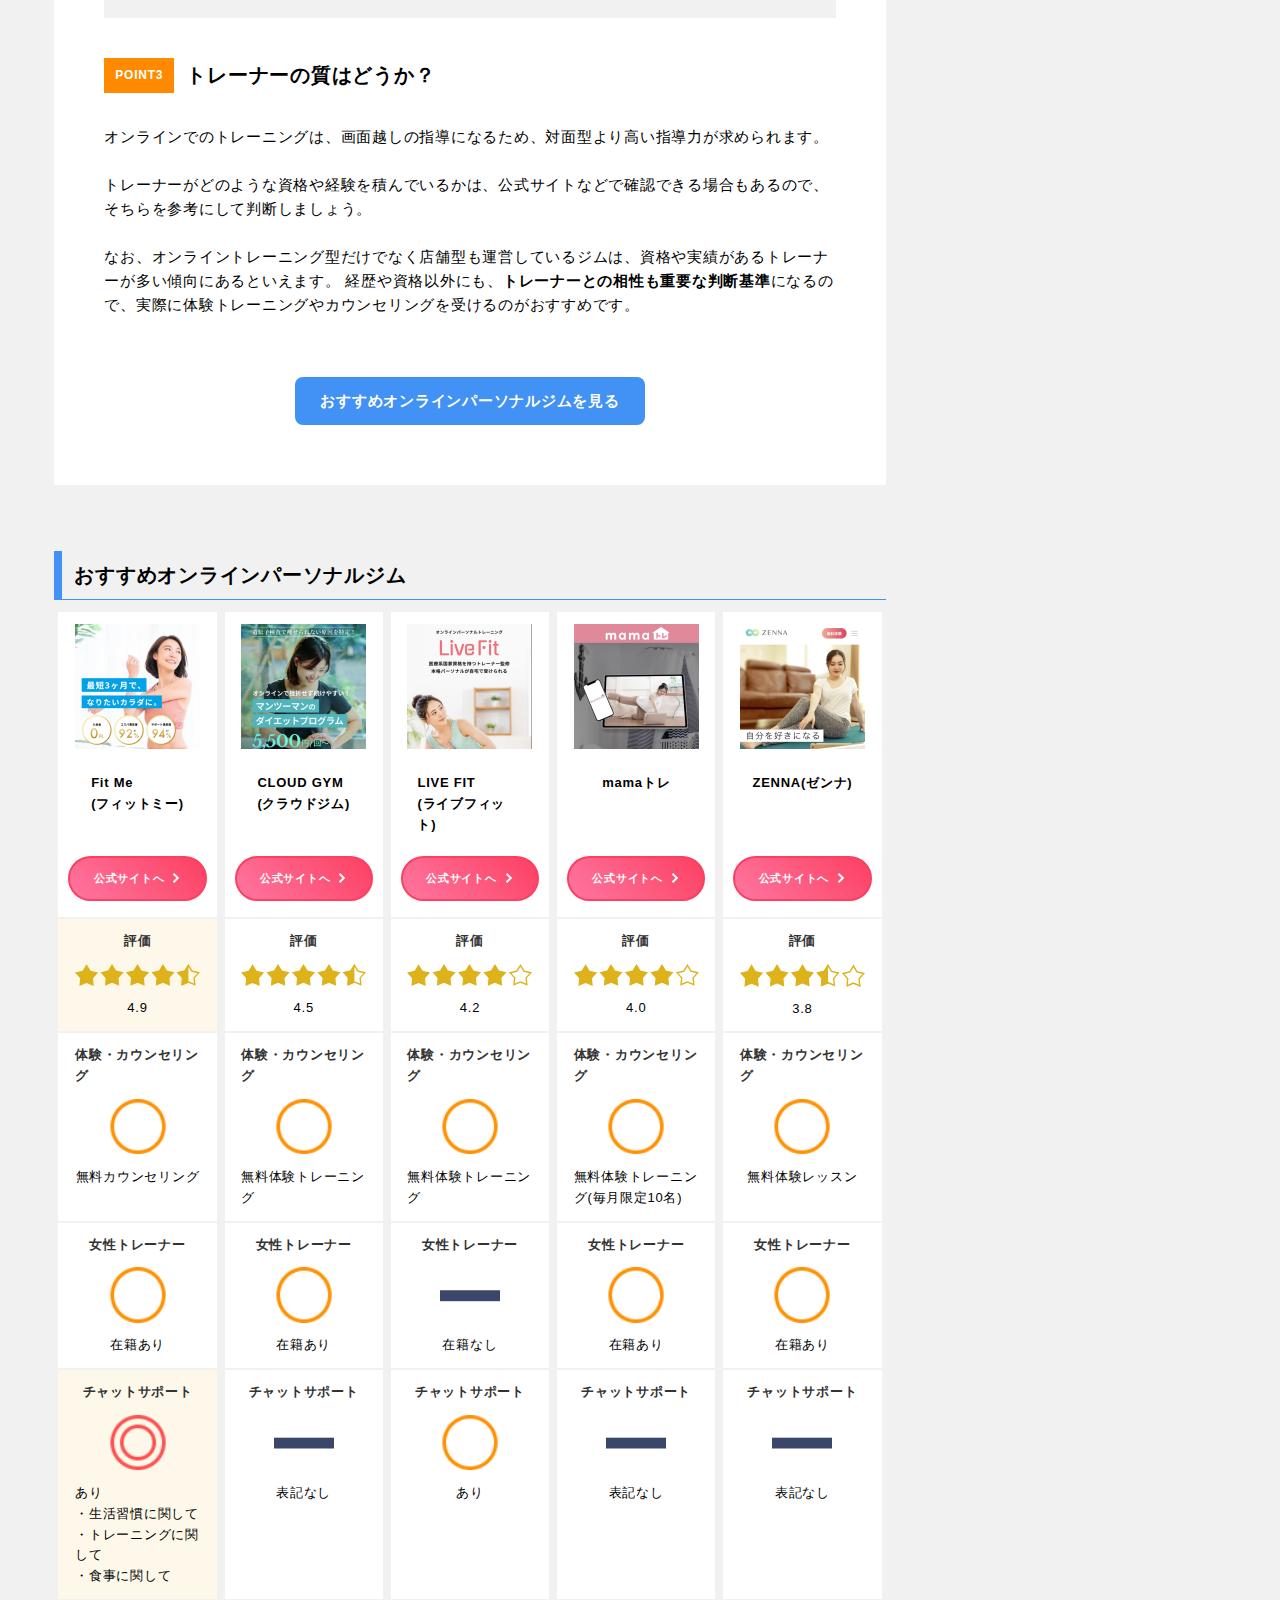
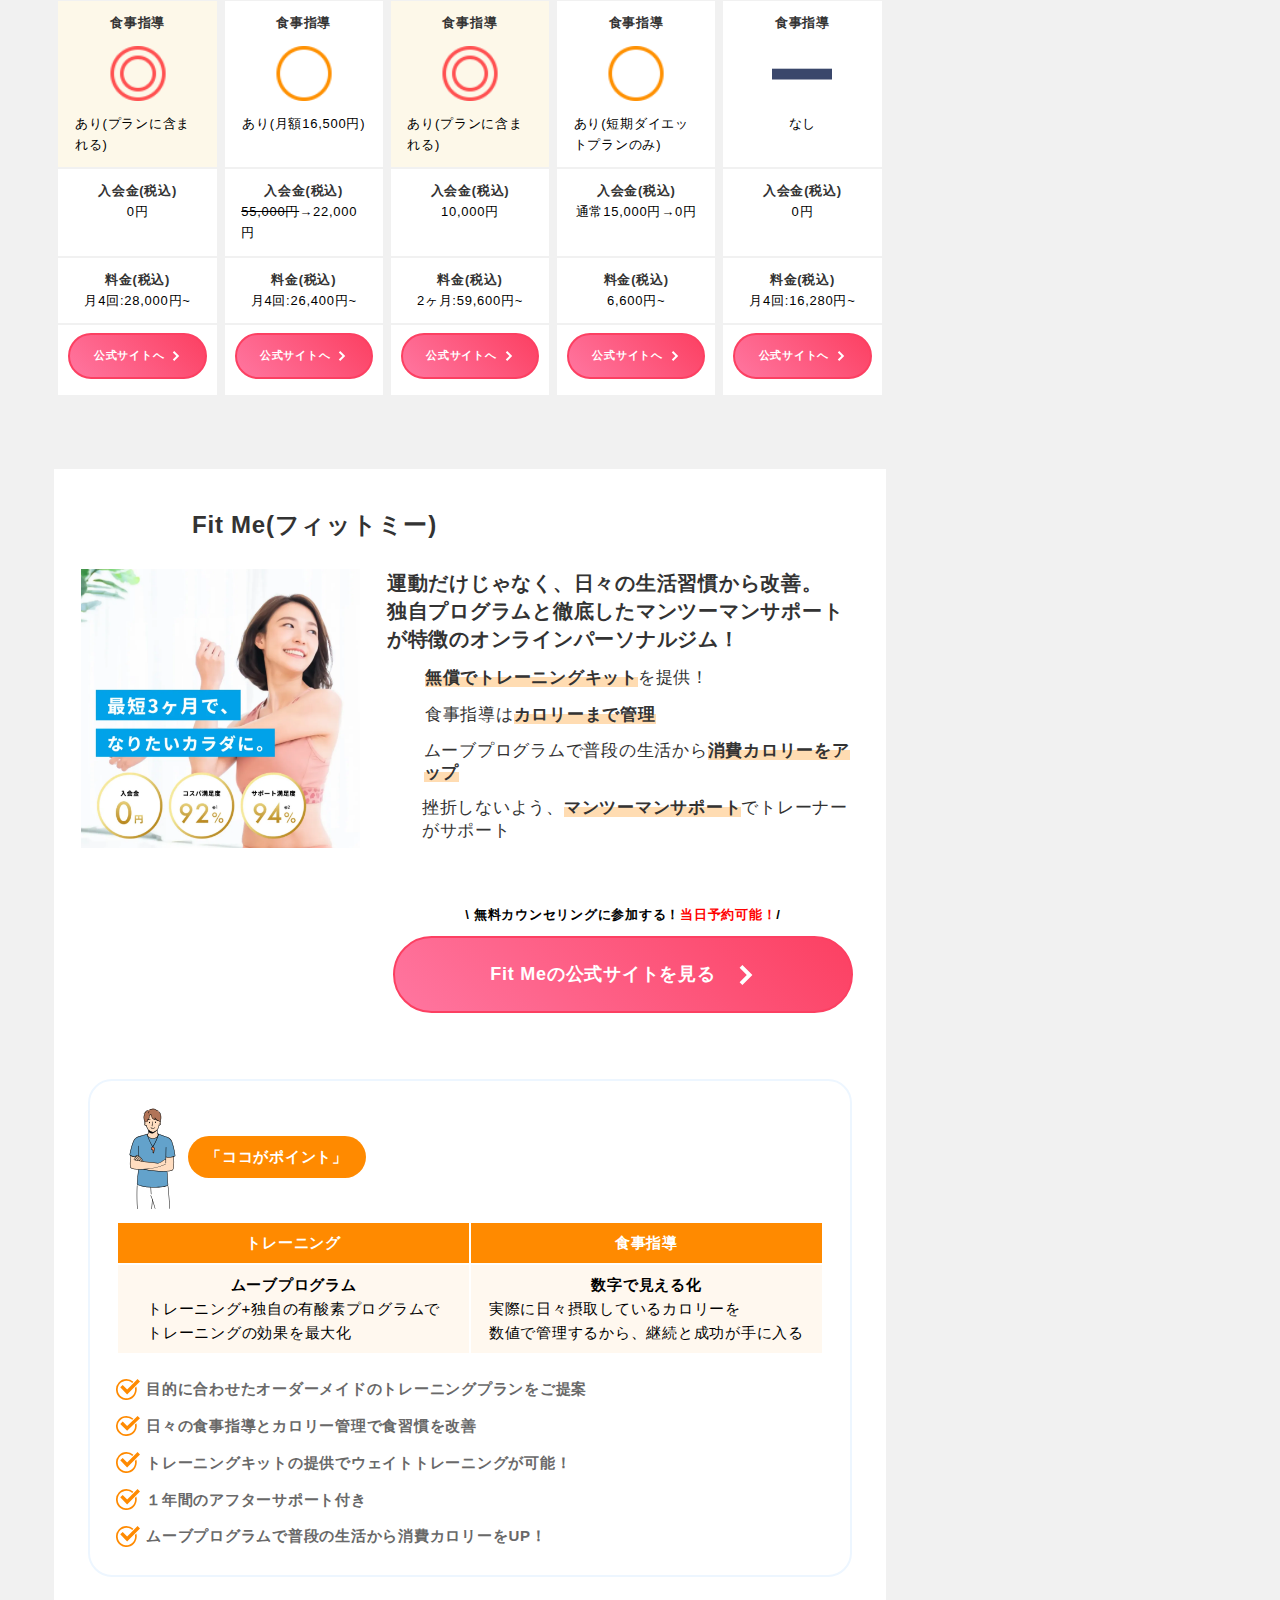
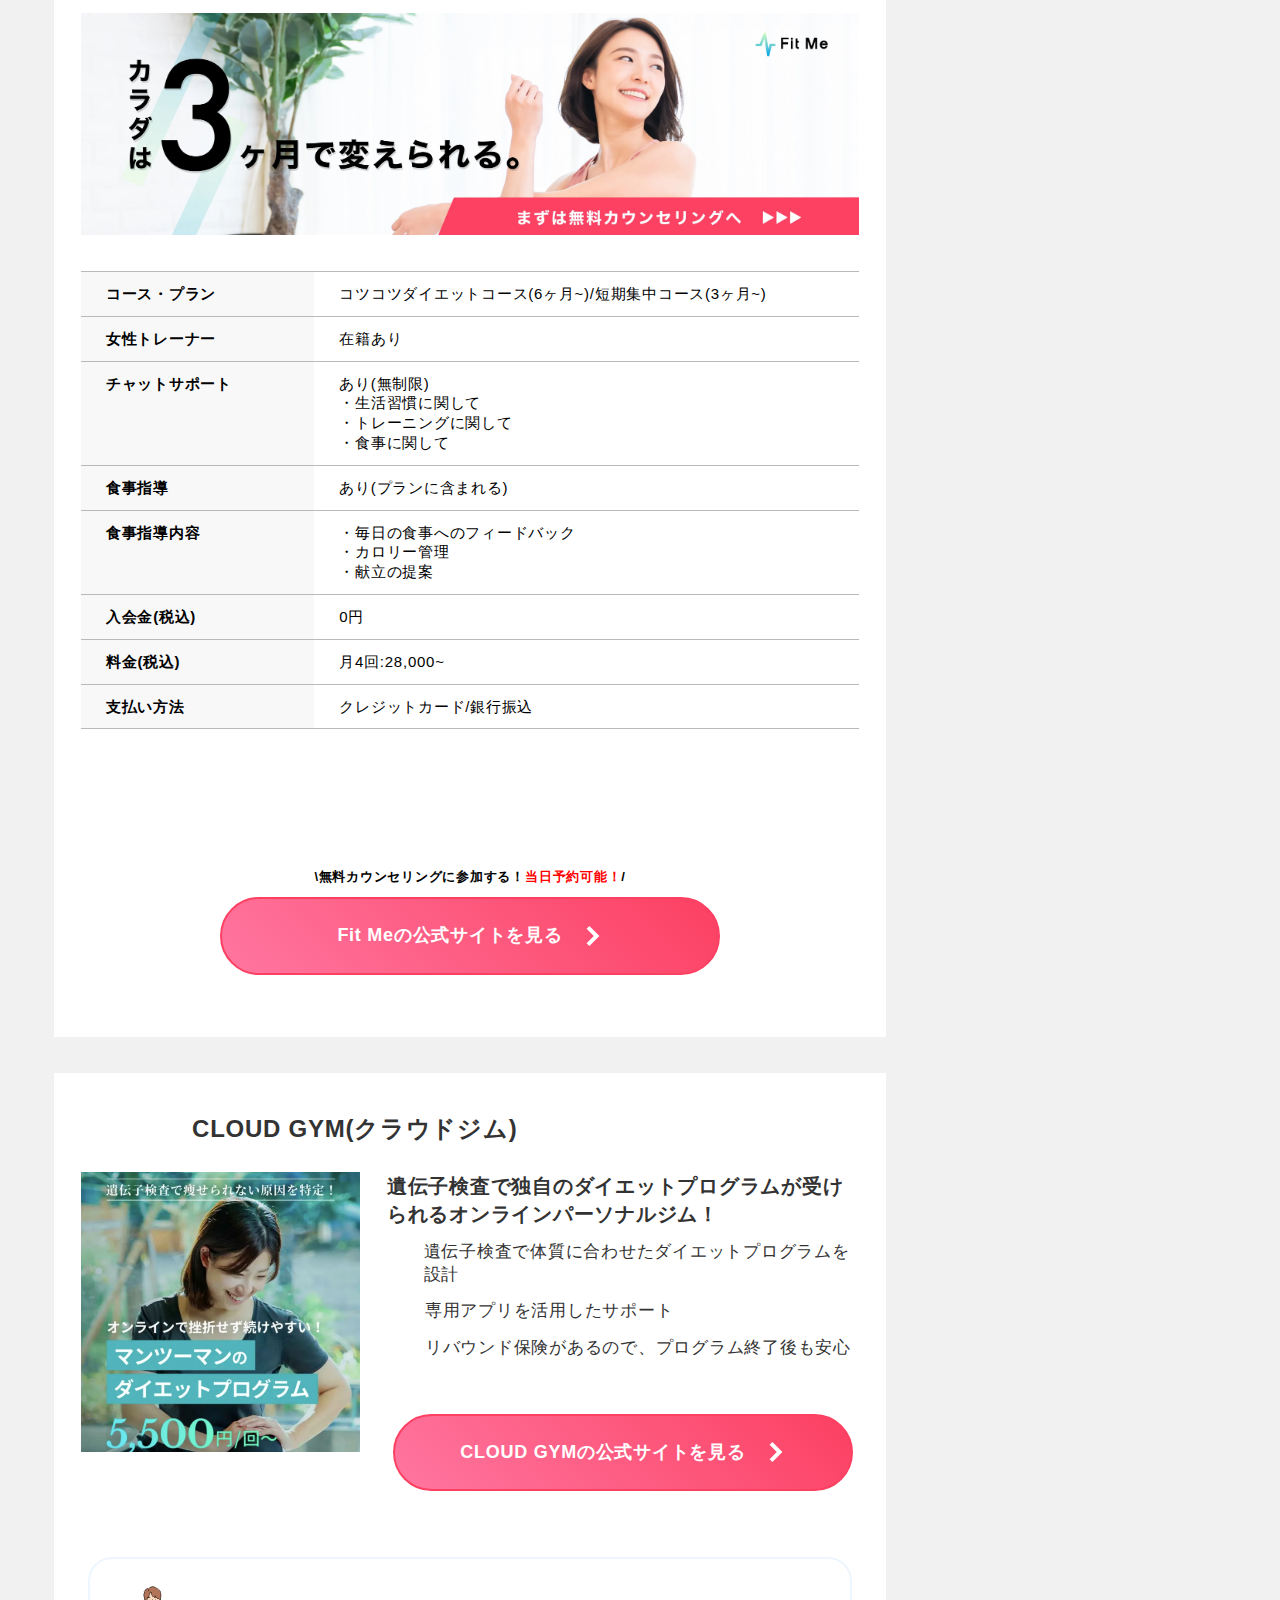
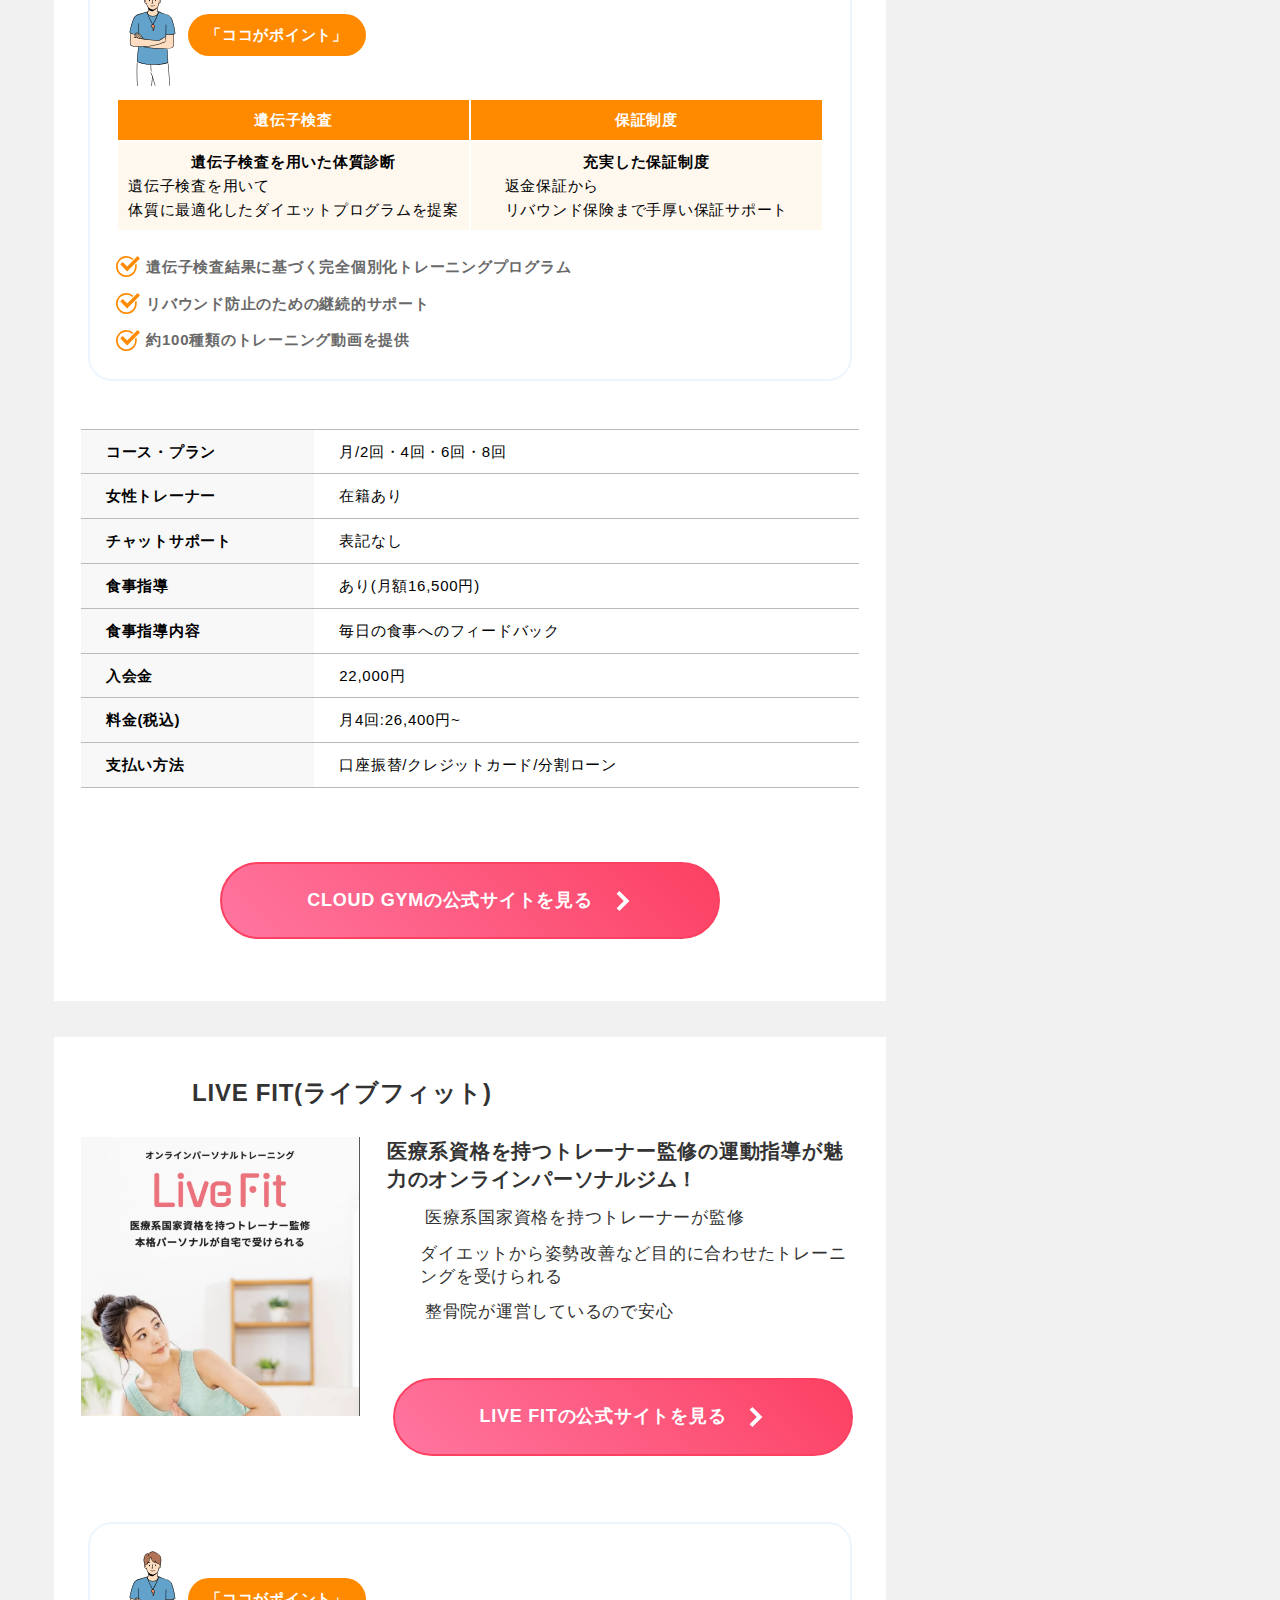
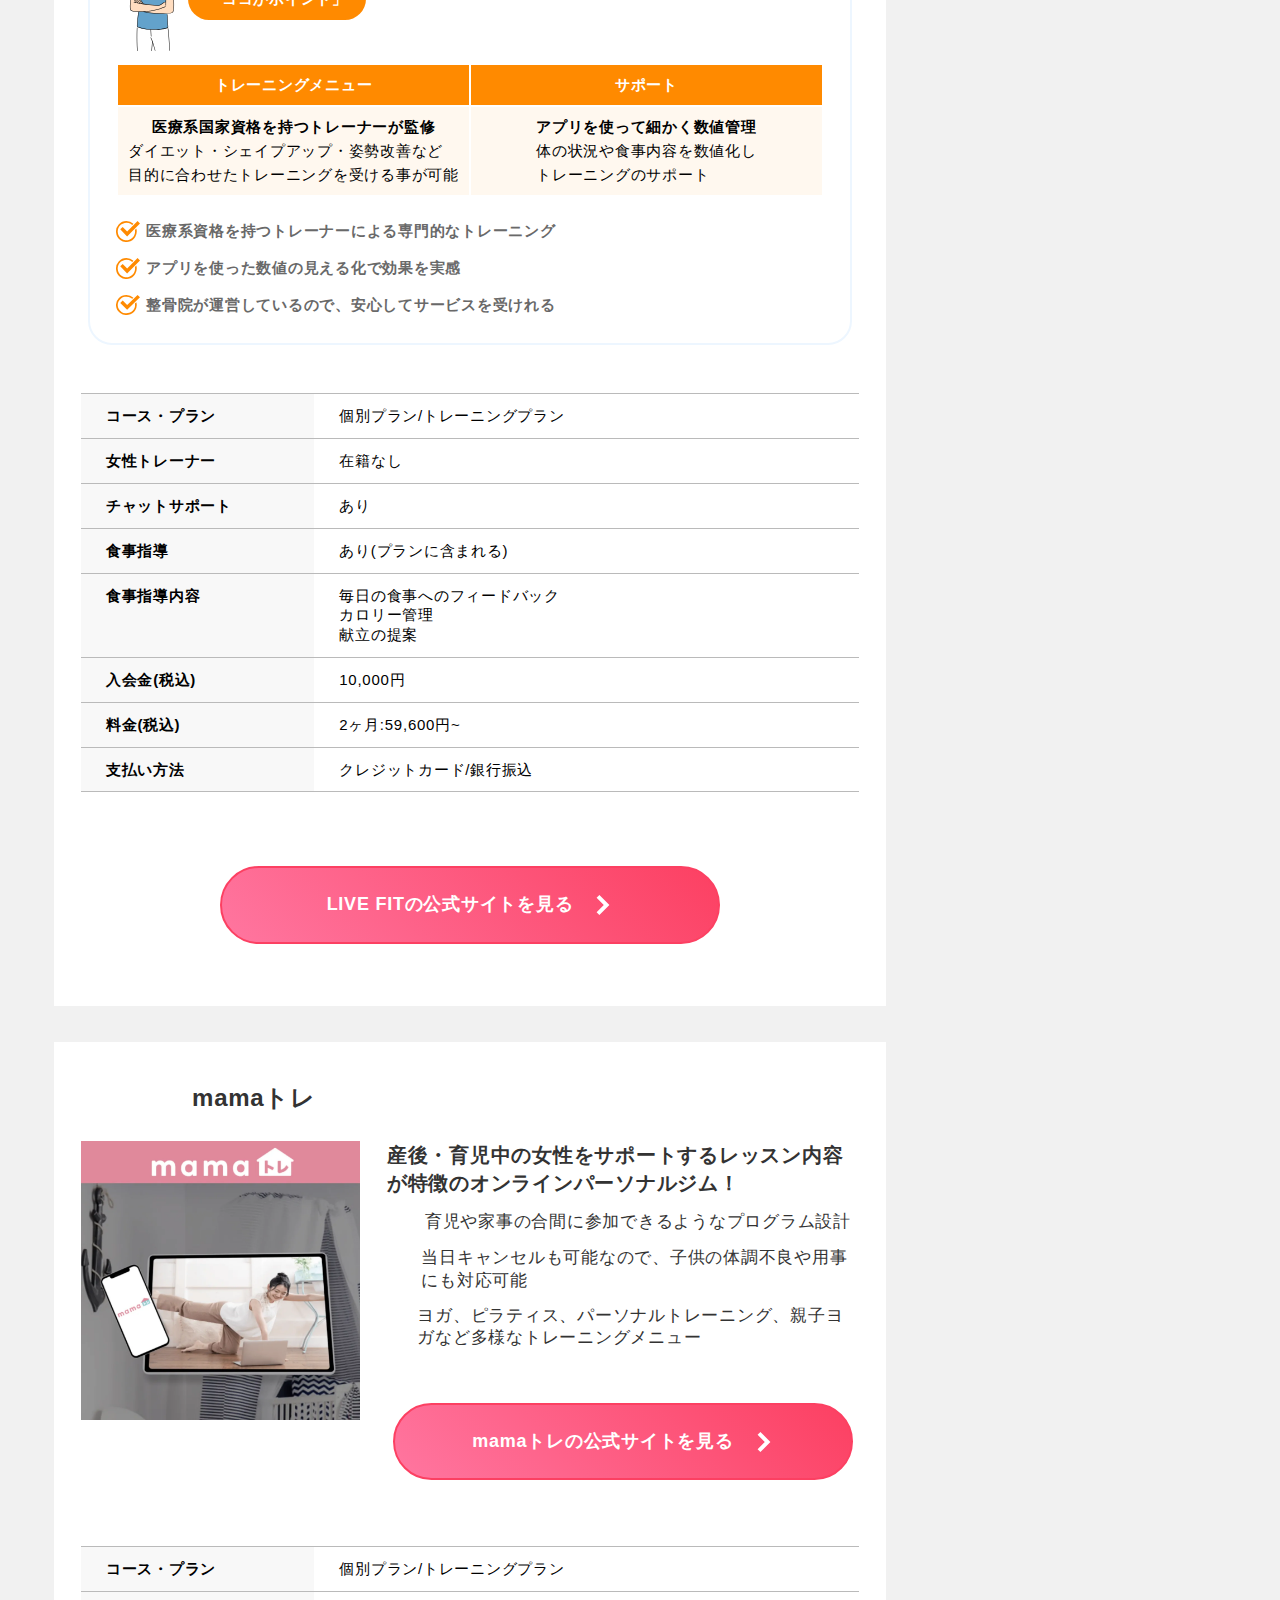
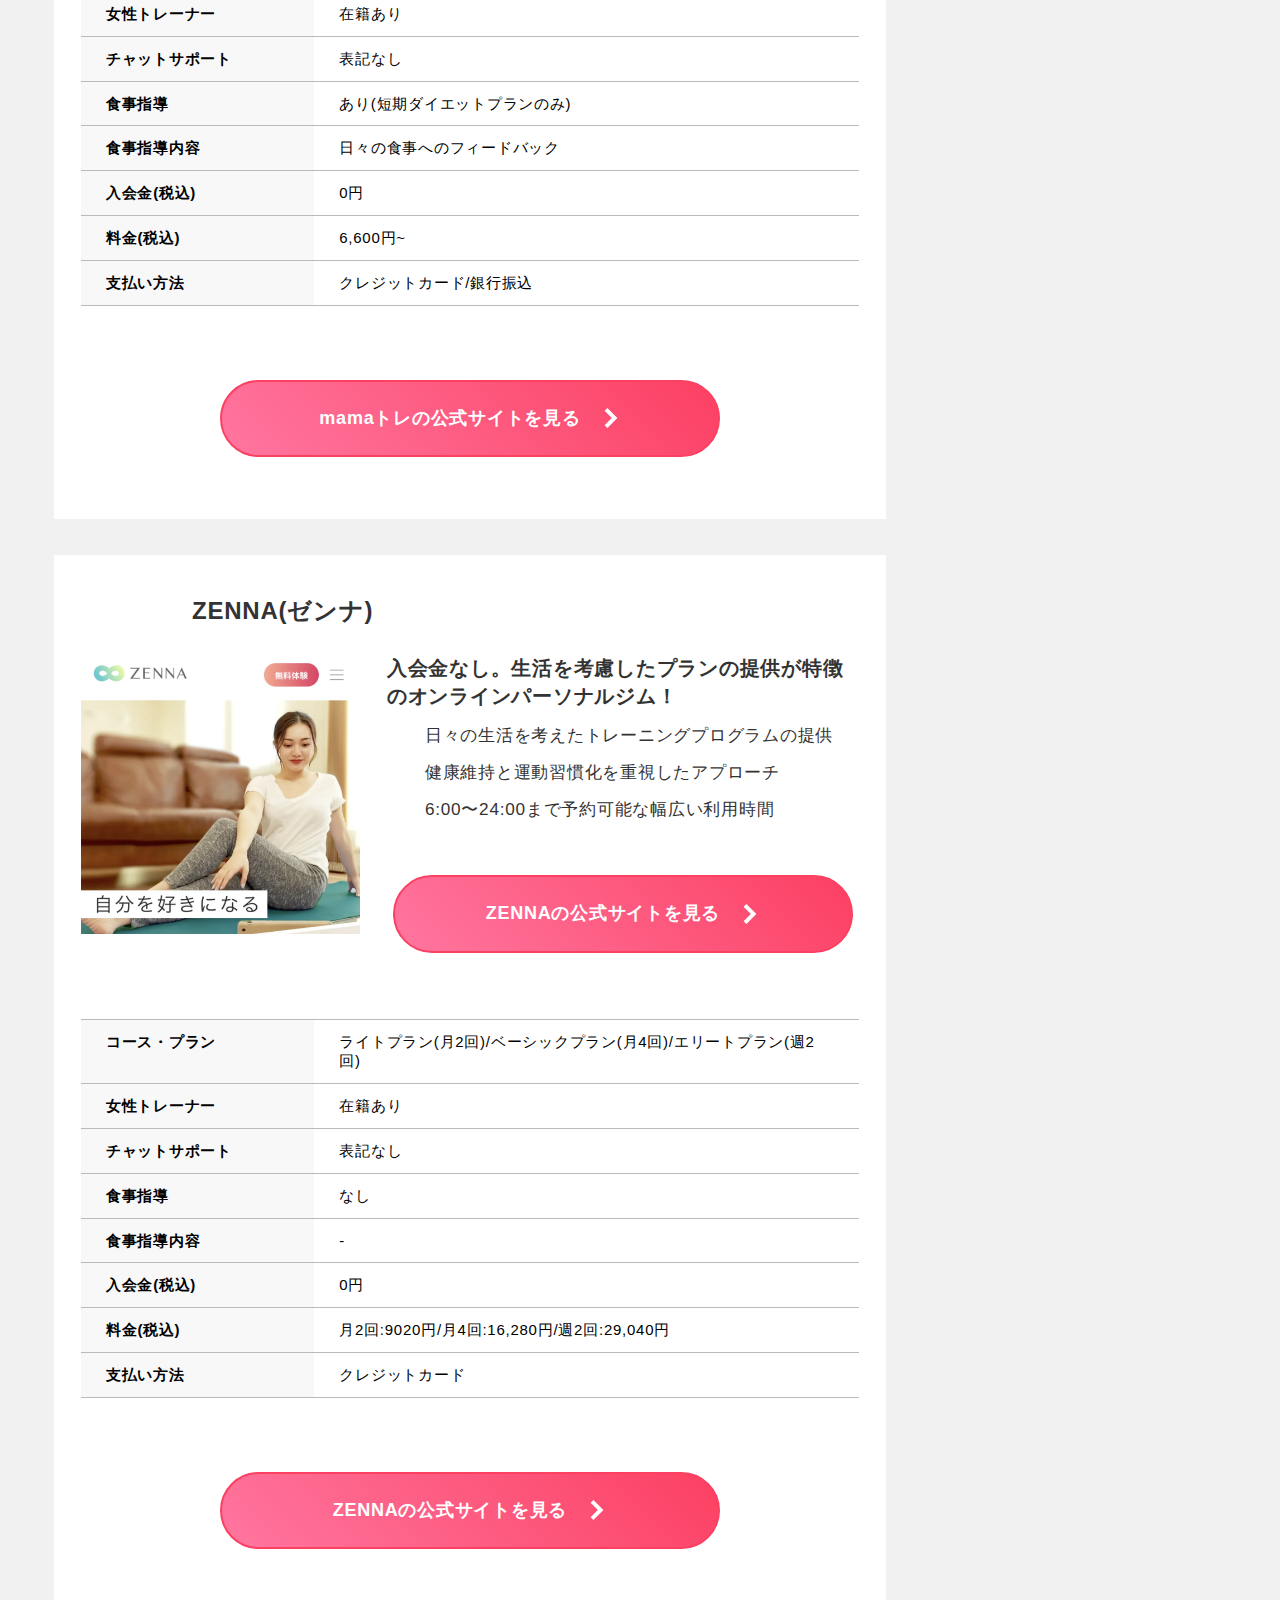
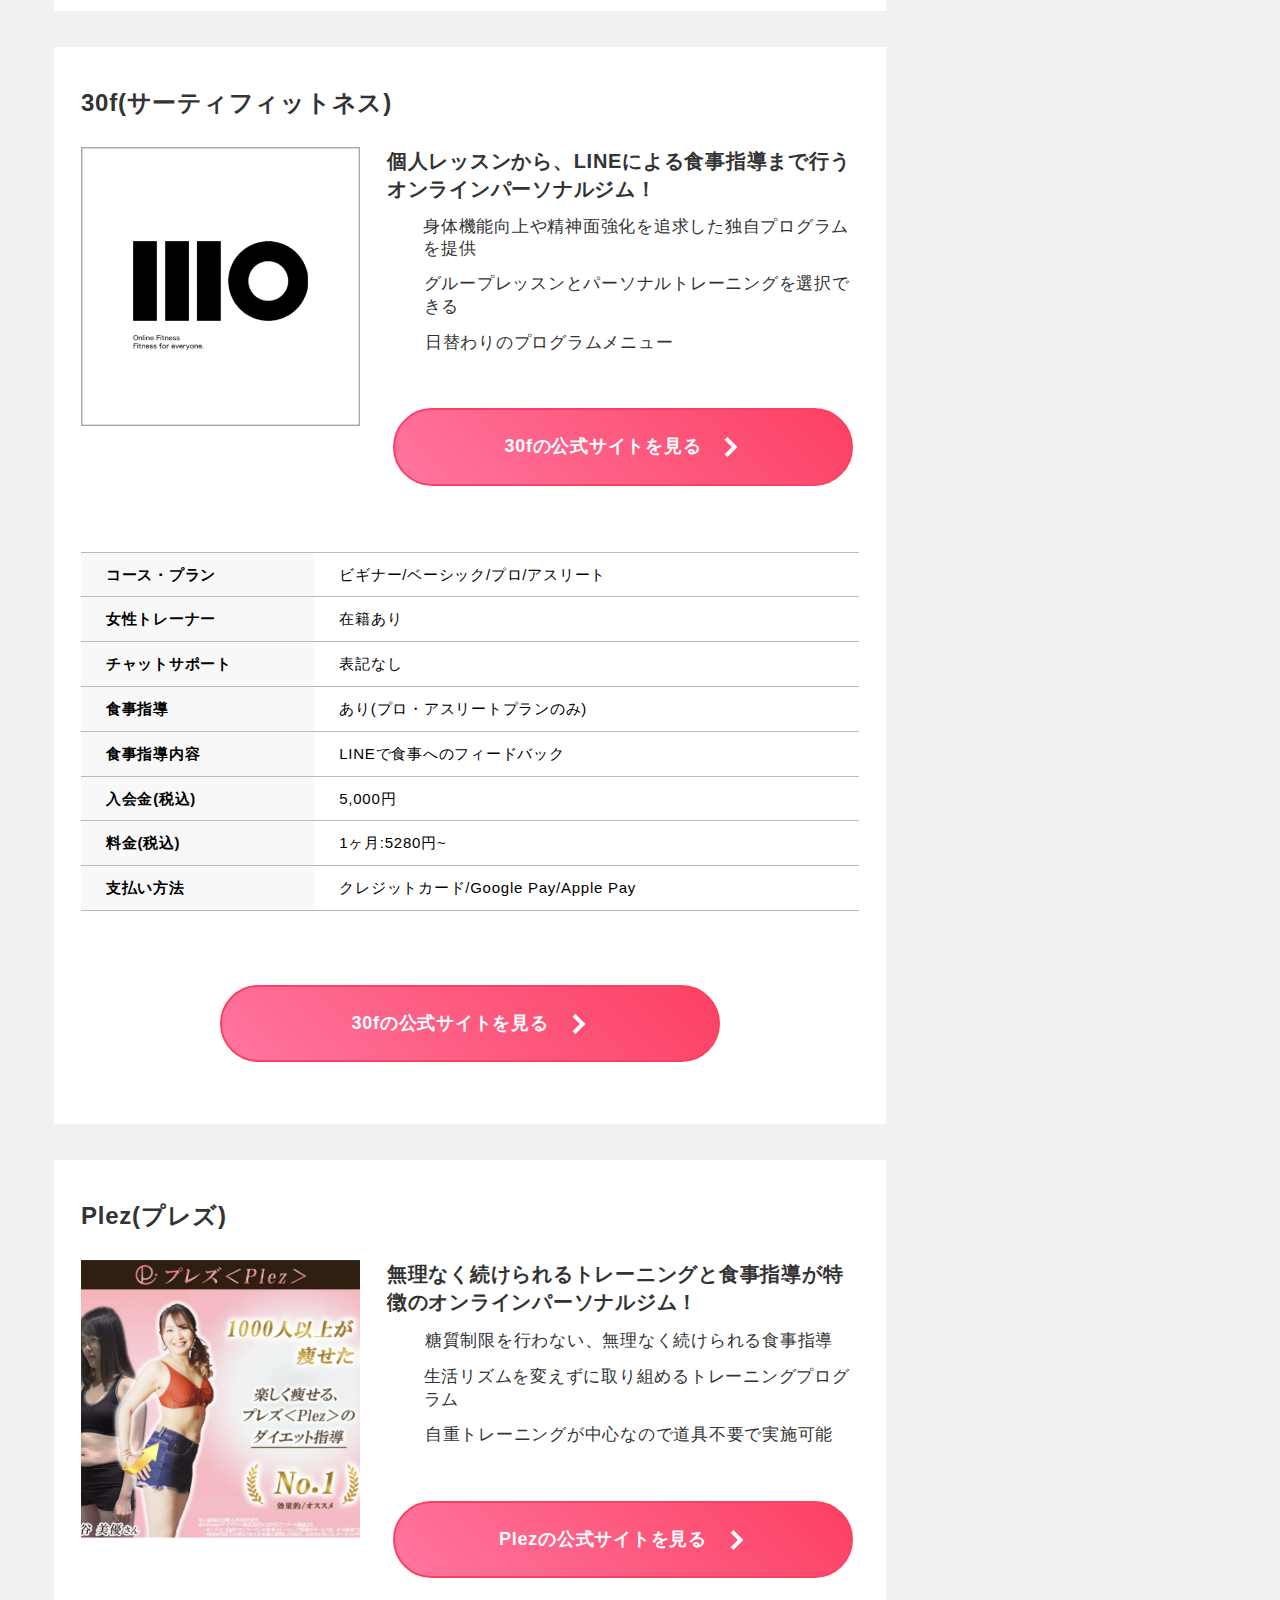
==== commit c1f710d0: "諸々編集" ====
--- a/index.html
+++ b/index.html
@@ -1559,7 +1559,7 @@
                         </a> -->
                               </div>
                               <div class="td td8_width d-flex">
-                                <p>16,500円/月4回</p>
+                                <p>28,000円/月4回</p>
                               </div>
                               <div class="td td7_width d-flex">
                                 <p>0円</p>
@@ -5503,9 +5503,7 @@
                         </li> -->
                         <li>
                           <p style="text-align: center; font-weight: 800; font-size: 13px; margin-bottom: -20px; margin-top: 40px;">
-                             \ 無料カウンセリングに参加する！
-                            <span style="color:red">当日予約可能！</span>
-                            /
+                             \ 無料カウンセリングに参加する！<span style="color:red">当日予約可能！</span>/
                           </p>
                             <a
                               href="https://lp2.fit-mi.com"
@@ -5652,7 +5650,7 @@
                           href="https://lp2.fit-mi.com"
                           target="_blank"
                           class="pr_side_rectangle"
-                          ><img loading="lazy" src="./images/キャンペーンバナー.webp" alt="バイテックキャンペーン" style="opacity: 1" />
+                          ><img loading="lazy" src="./images/camp.webp" alt="バイテックキャンペーン" style="opacity: 1" />
                           <!-- <div class="detail-btn"><span>PR</span></div> -->
                         </a>
                       <ul>
@@ -5666,9 +5664,7 @@
                         </li> -->
                         <li>
                           <p style="text-align: center; font-weight: 800; font-size: 13px; margin-top: 20px; margin-bottom: -20px;">
-                            \ 無料カウンセリングに参加する！
-                           <span style="color:red">当日予約可能！</span>
-                           /
+                            \無料カウンセリングに参加する！<span style="color:red">当日予約可能！</span>/
                          </p>
                           <a
                             href="https://lp2.fit-mi.com"
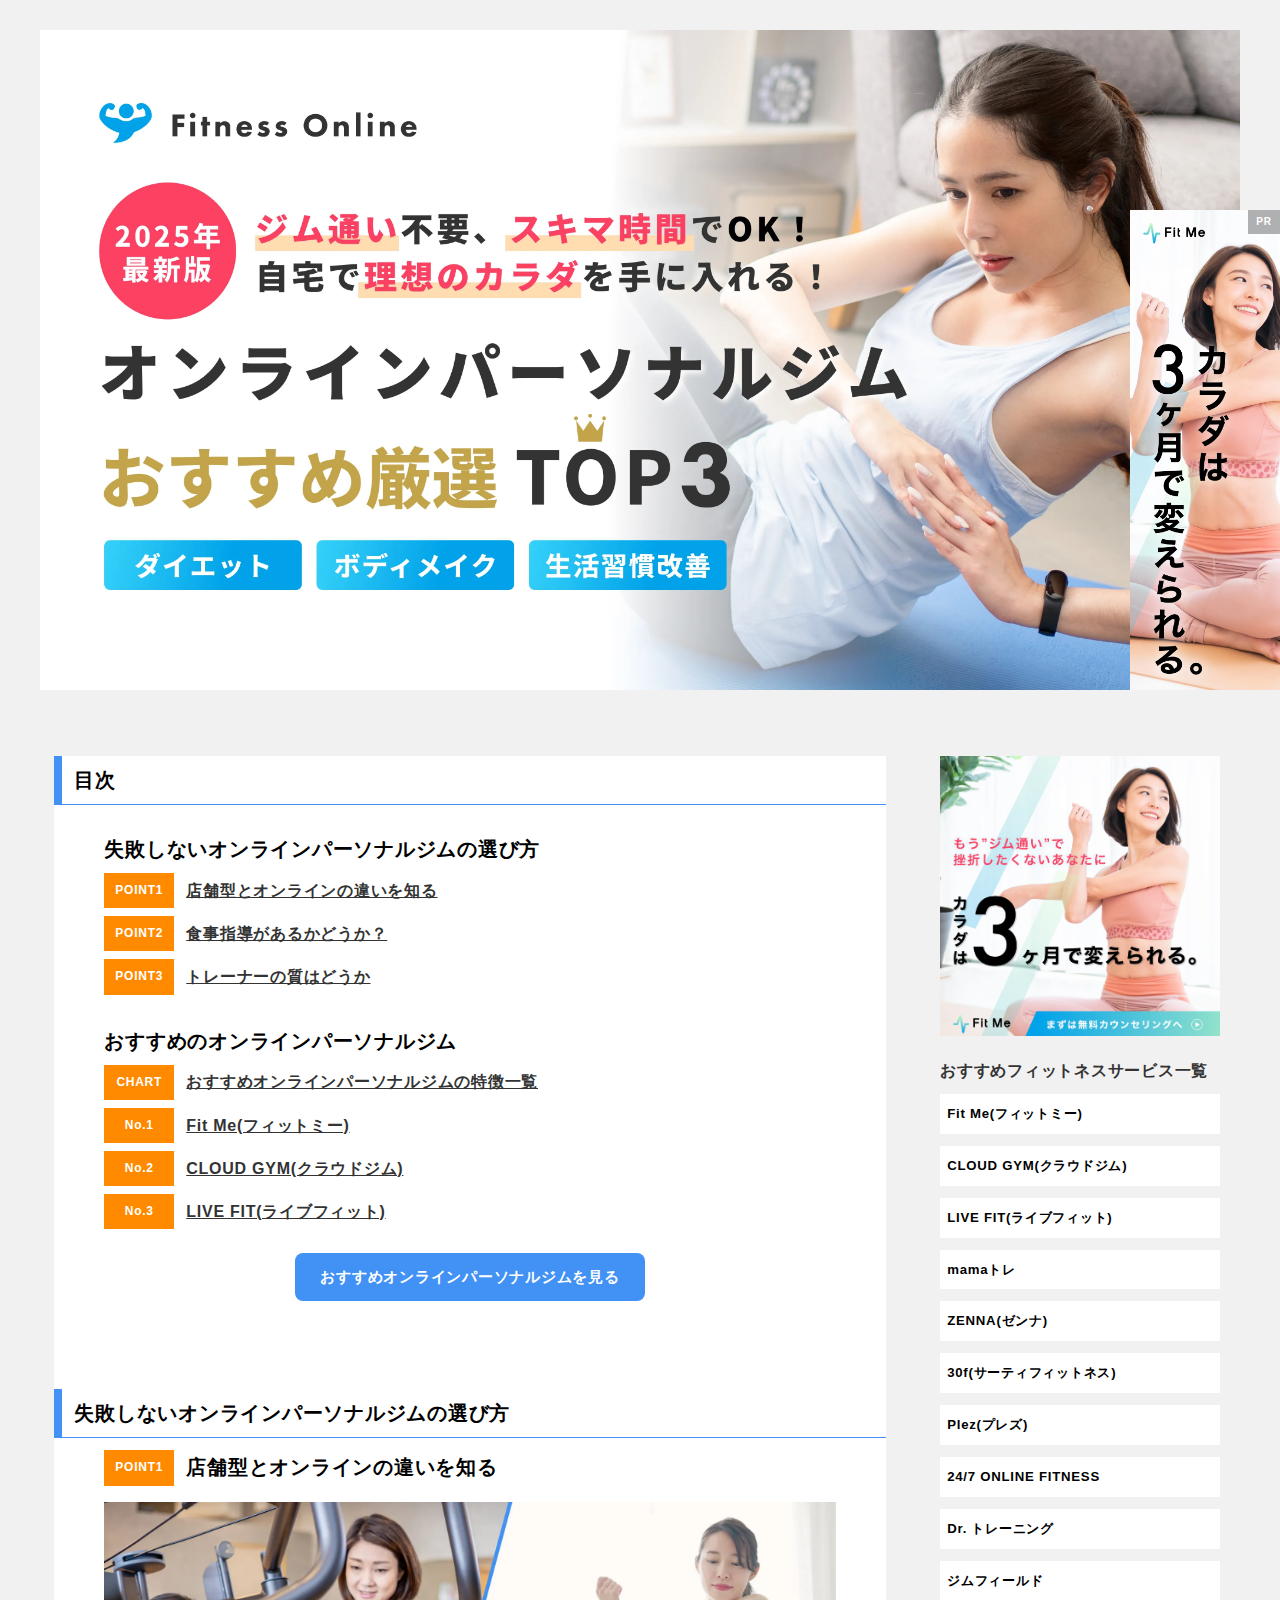
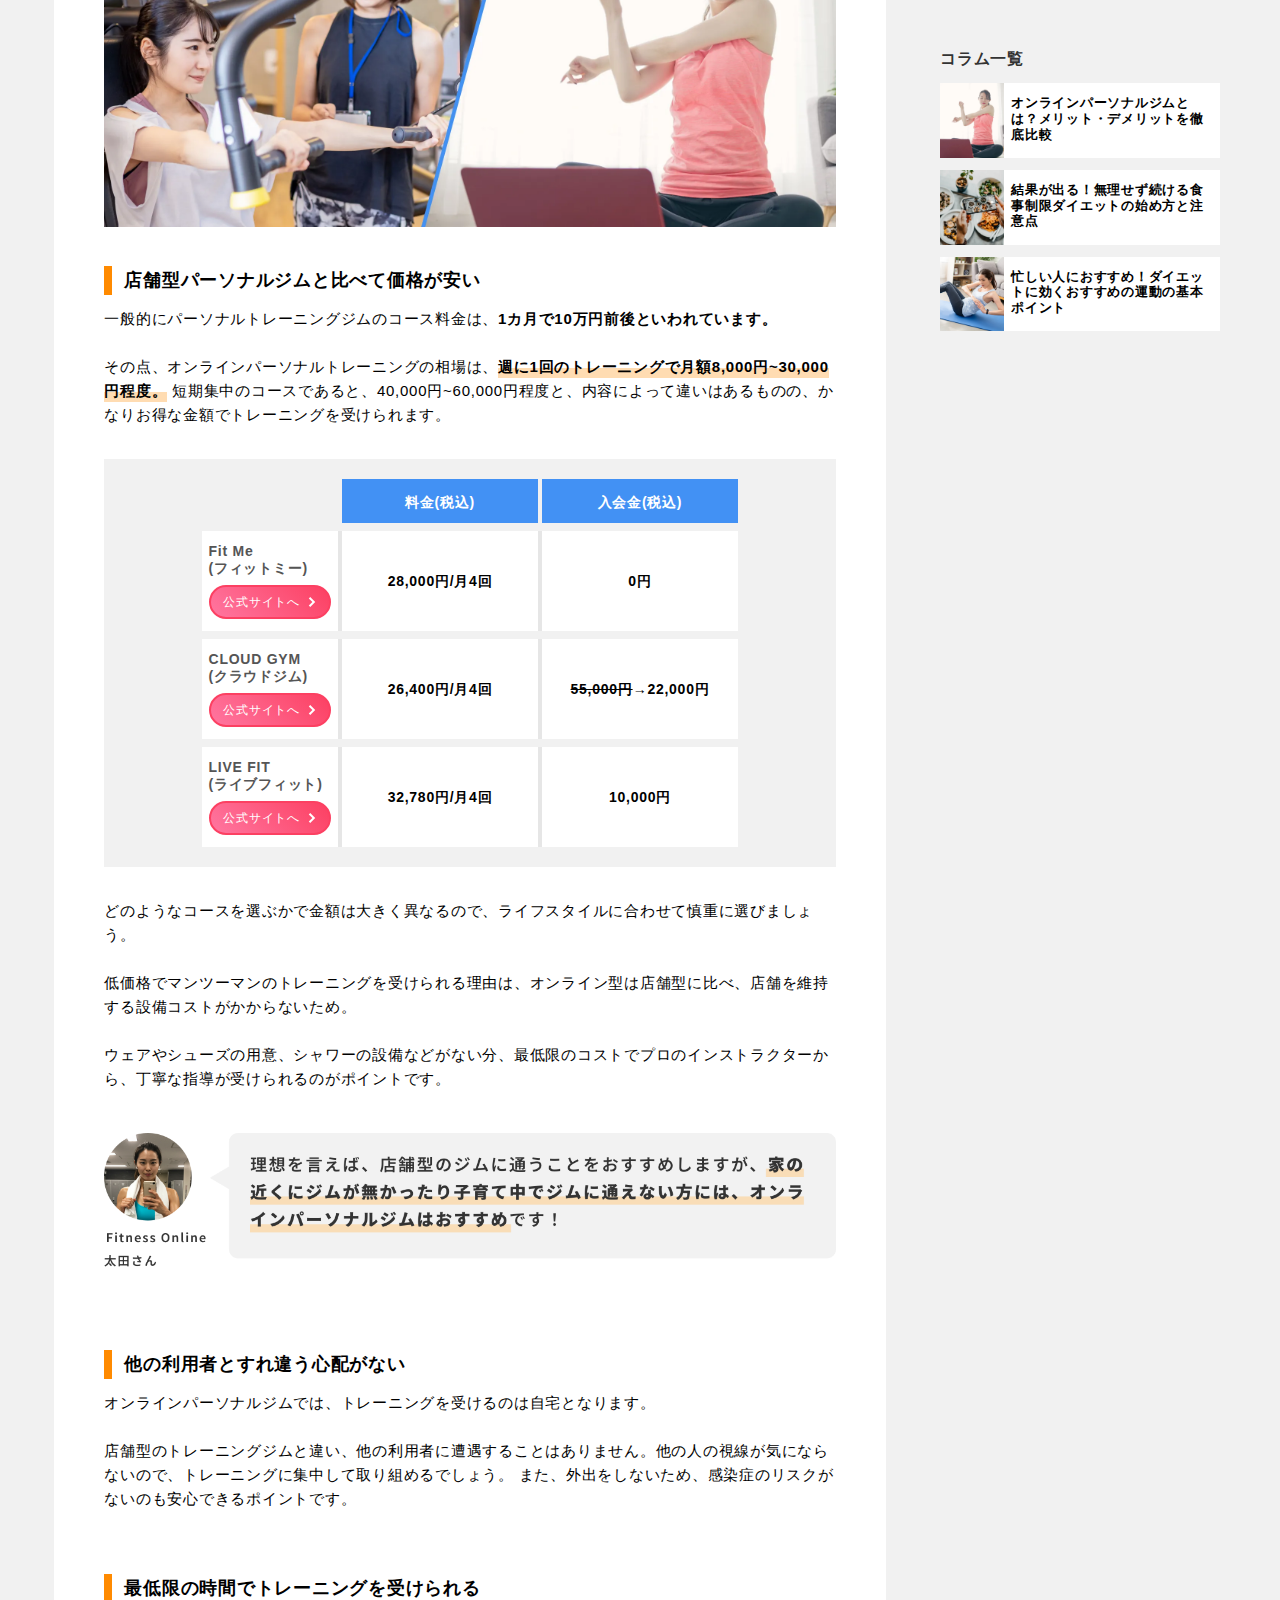
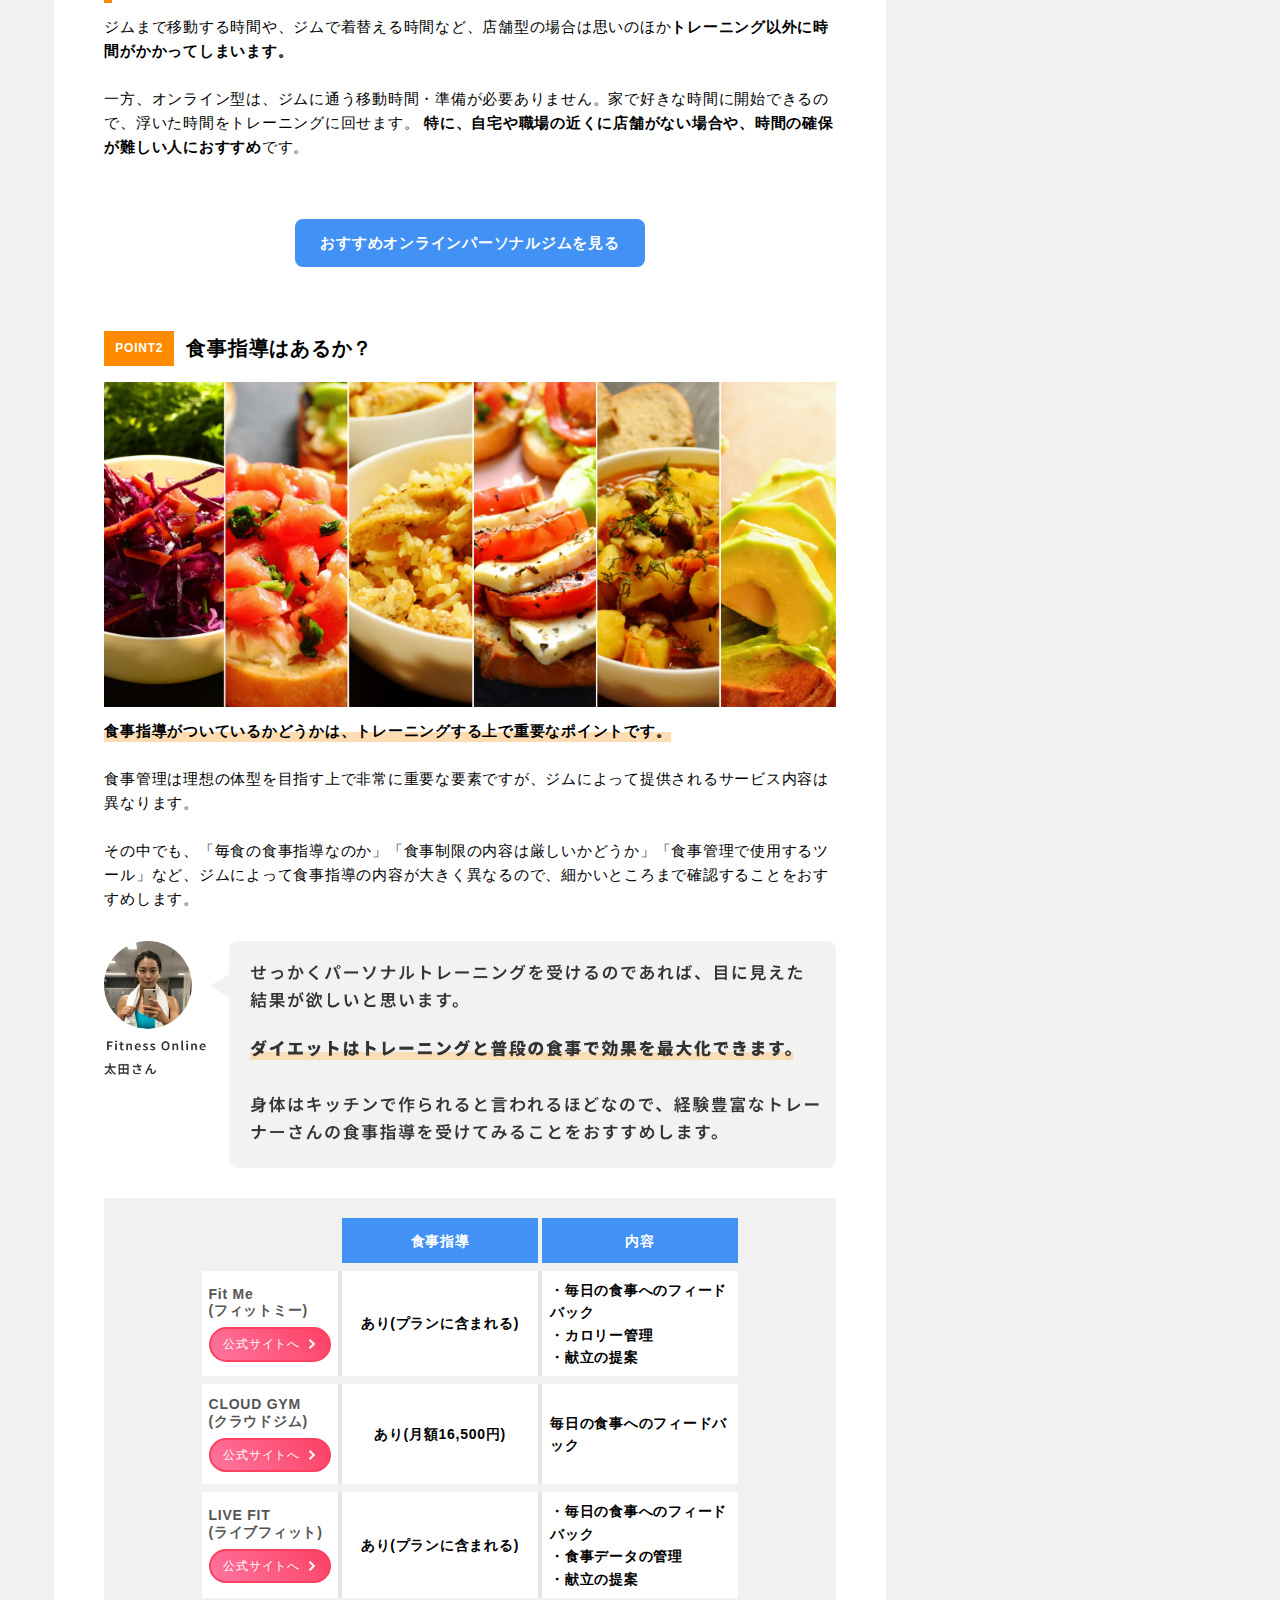
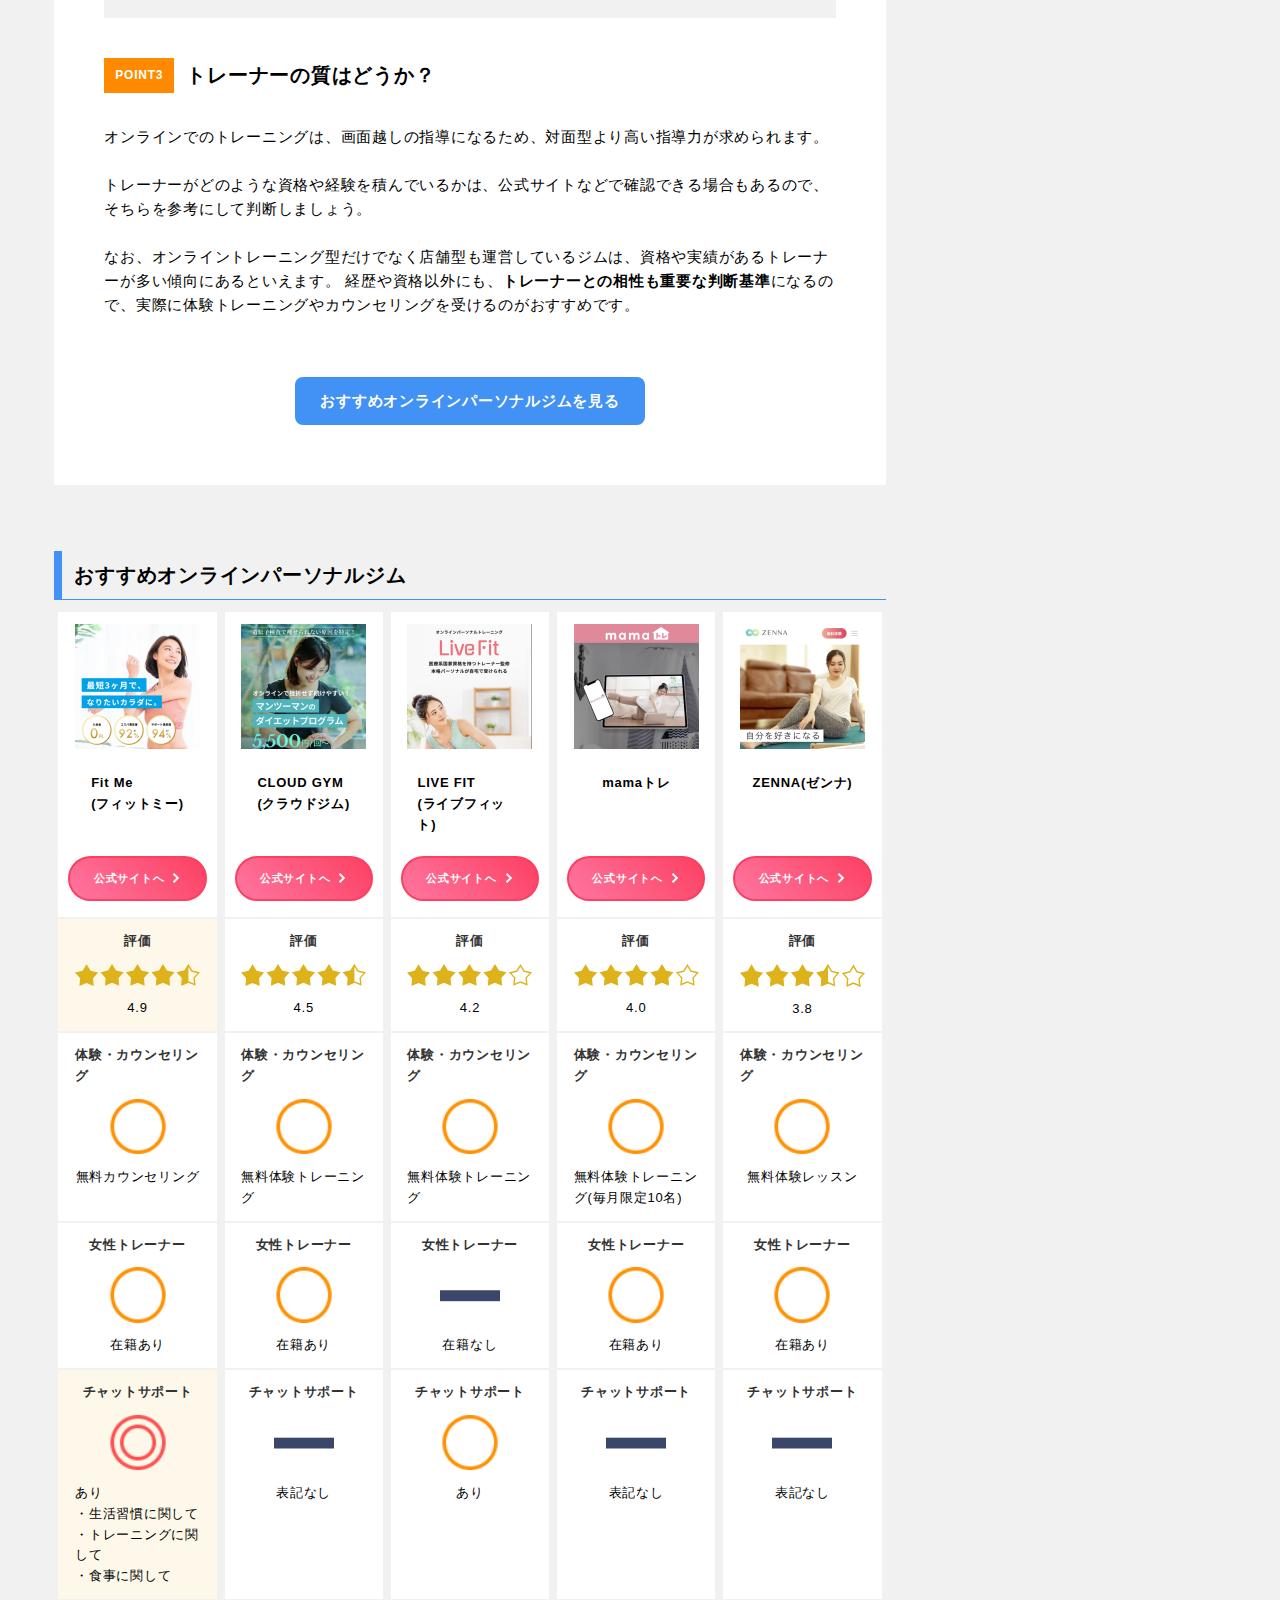
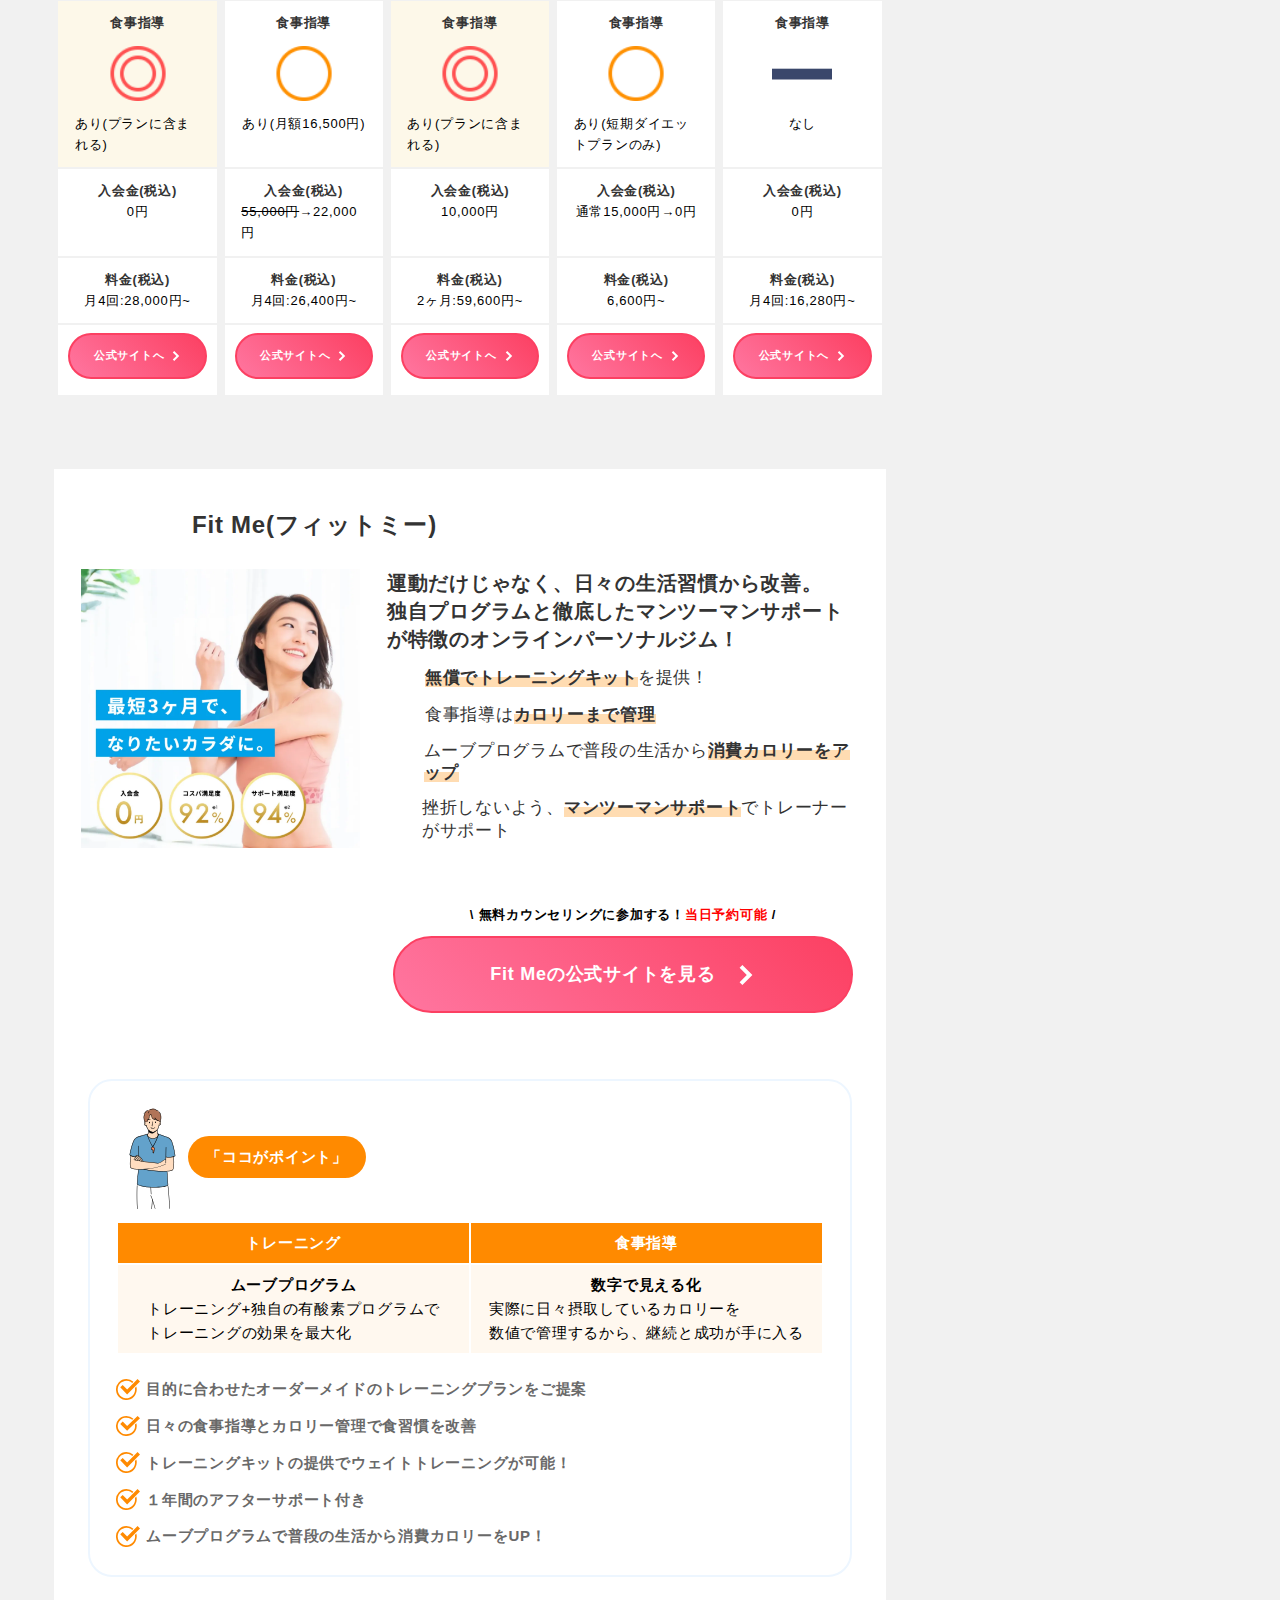
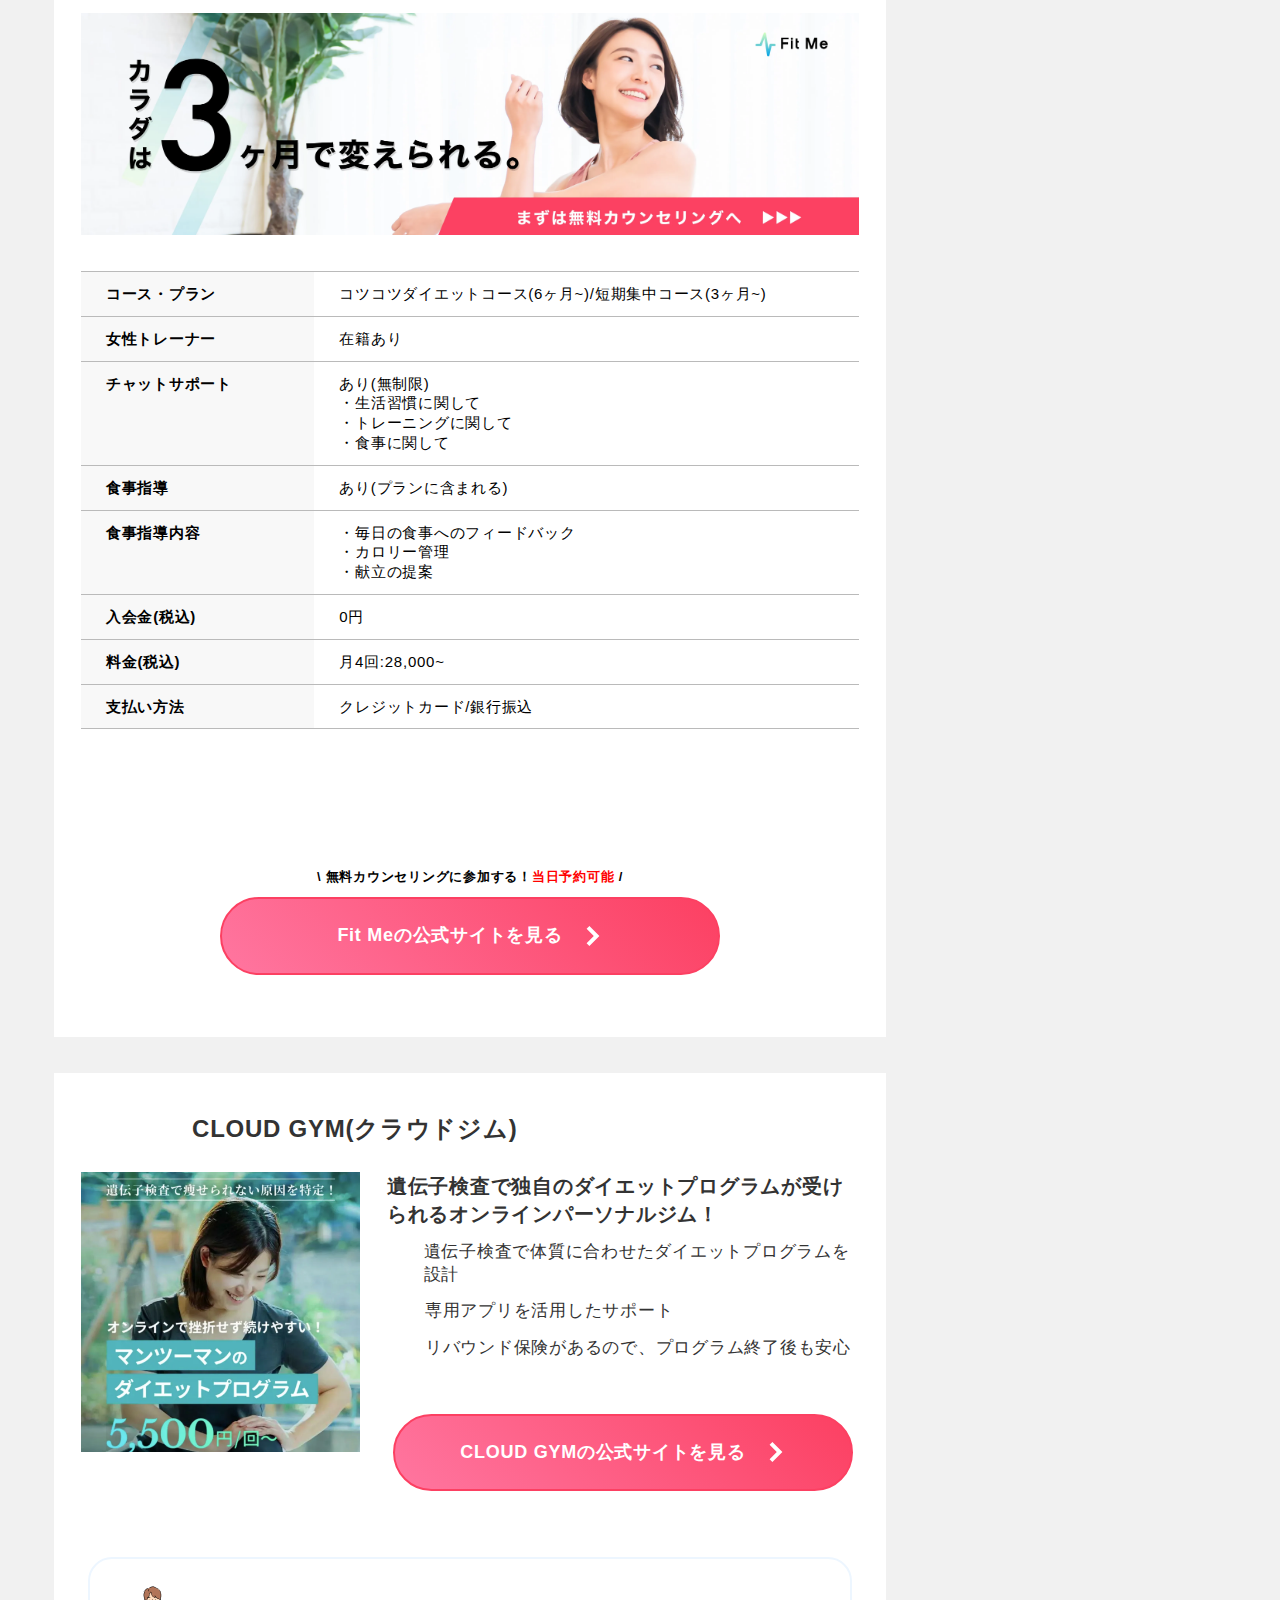
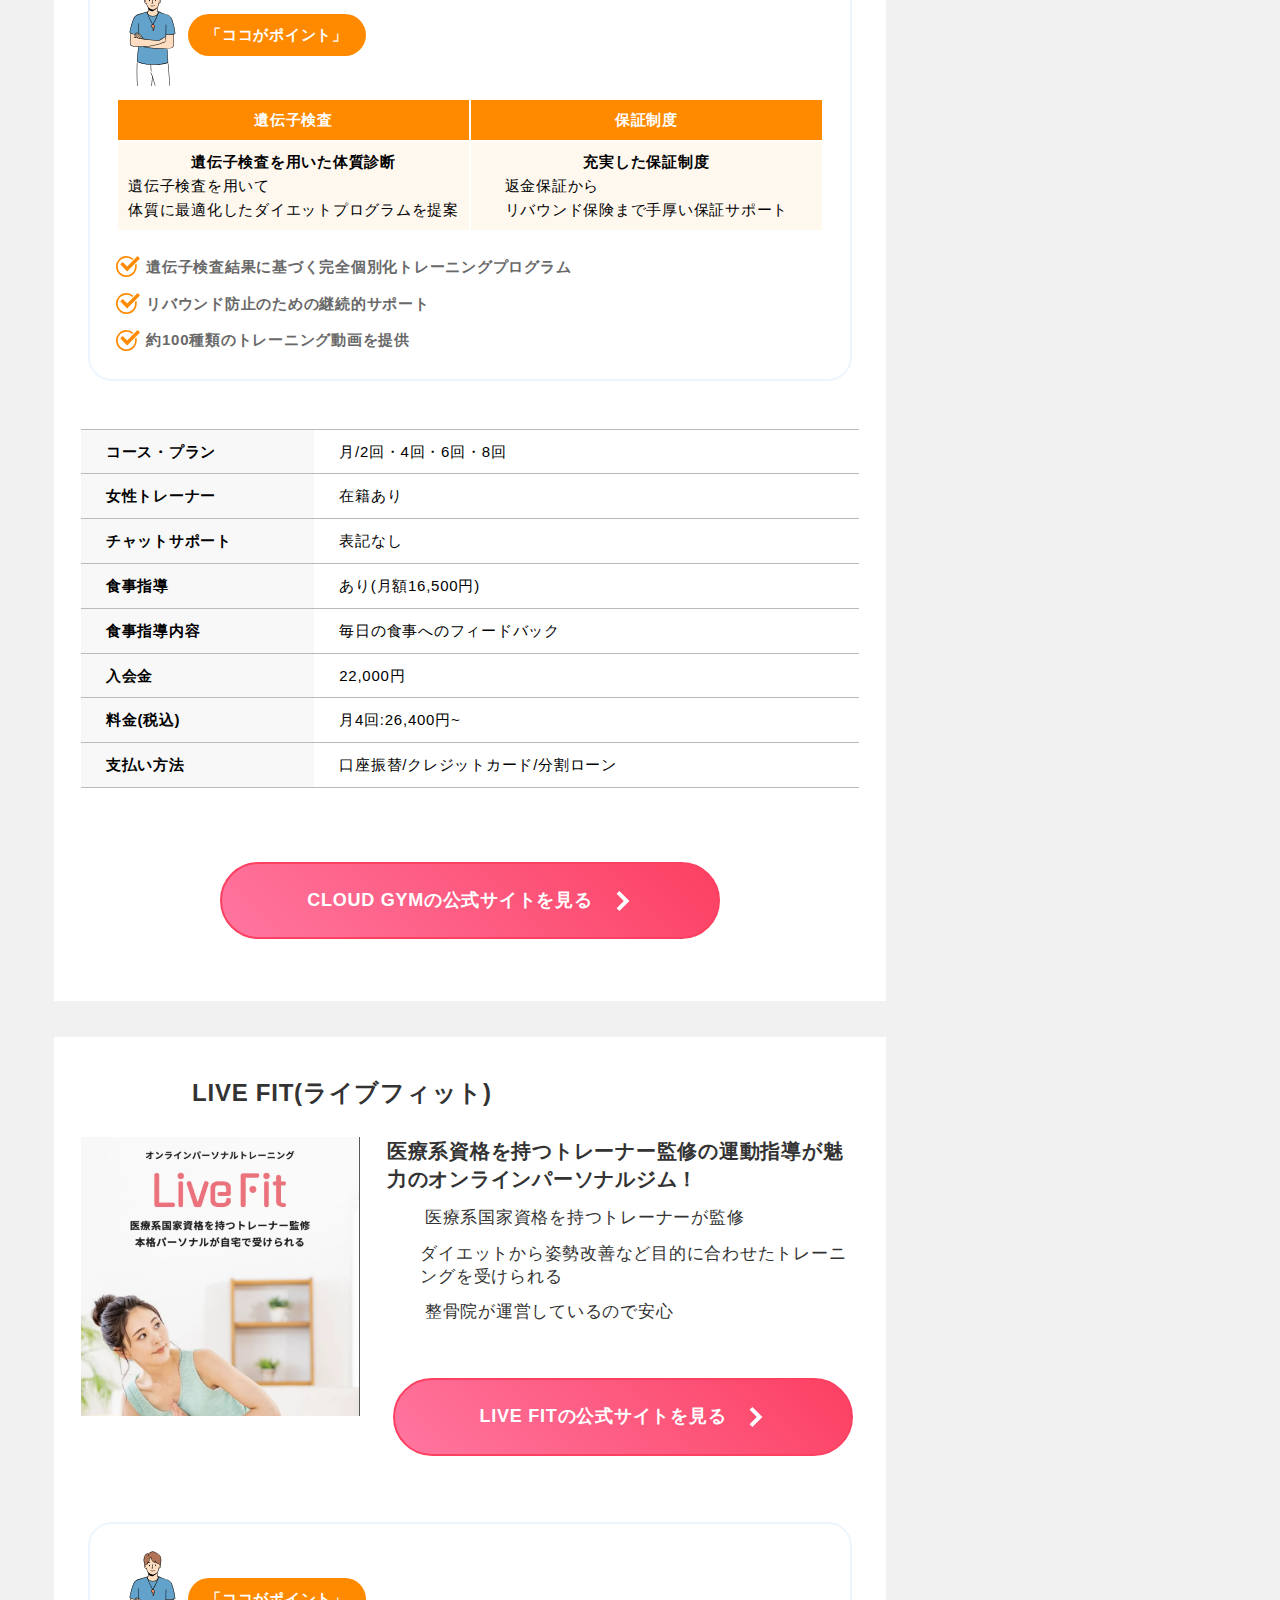
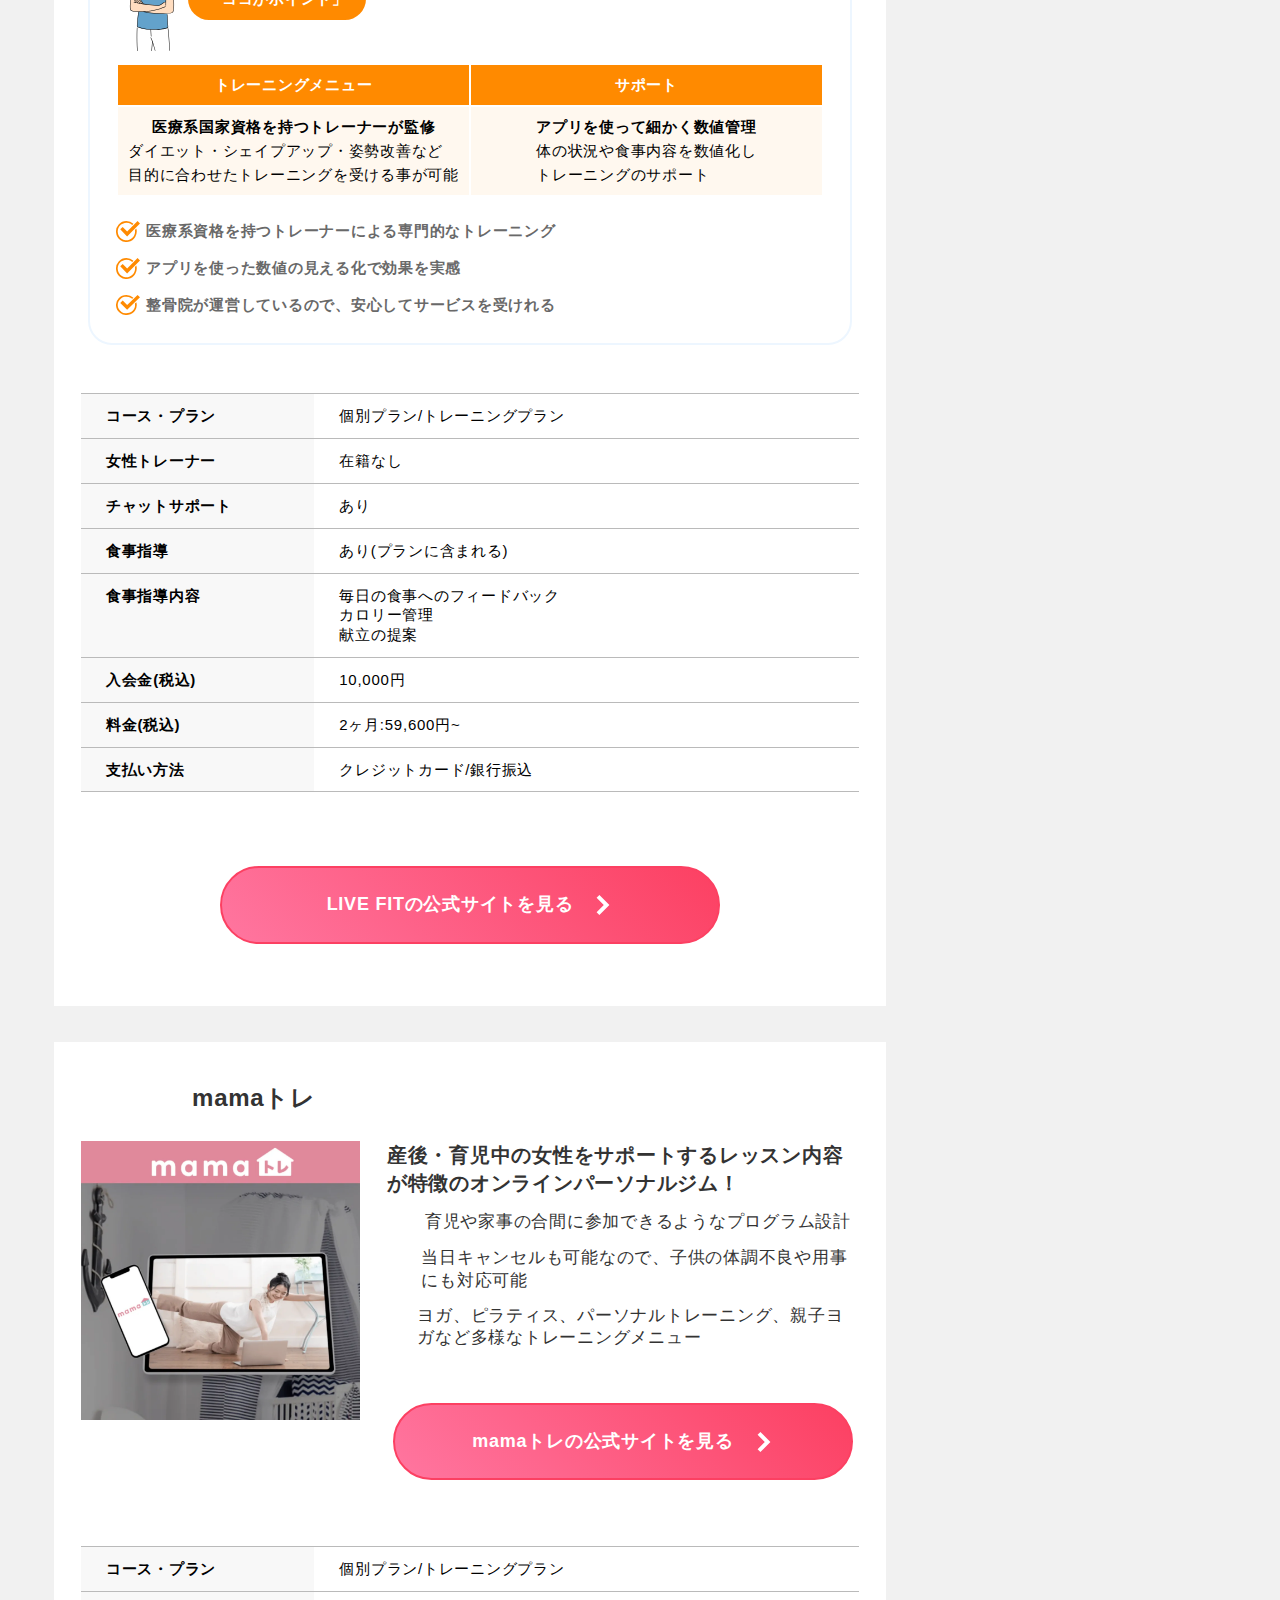
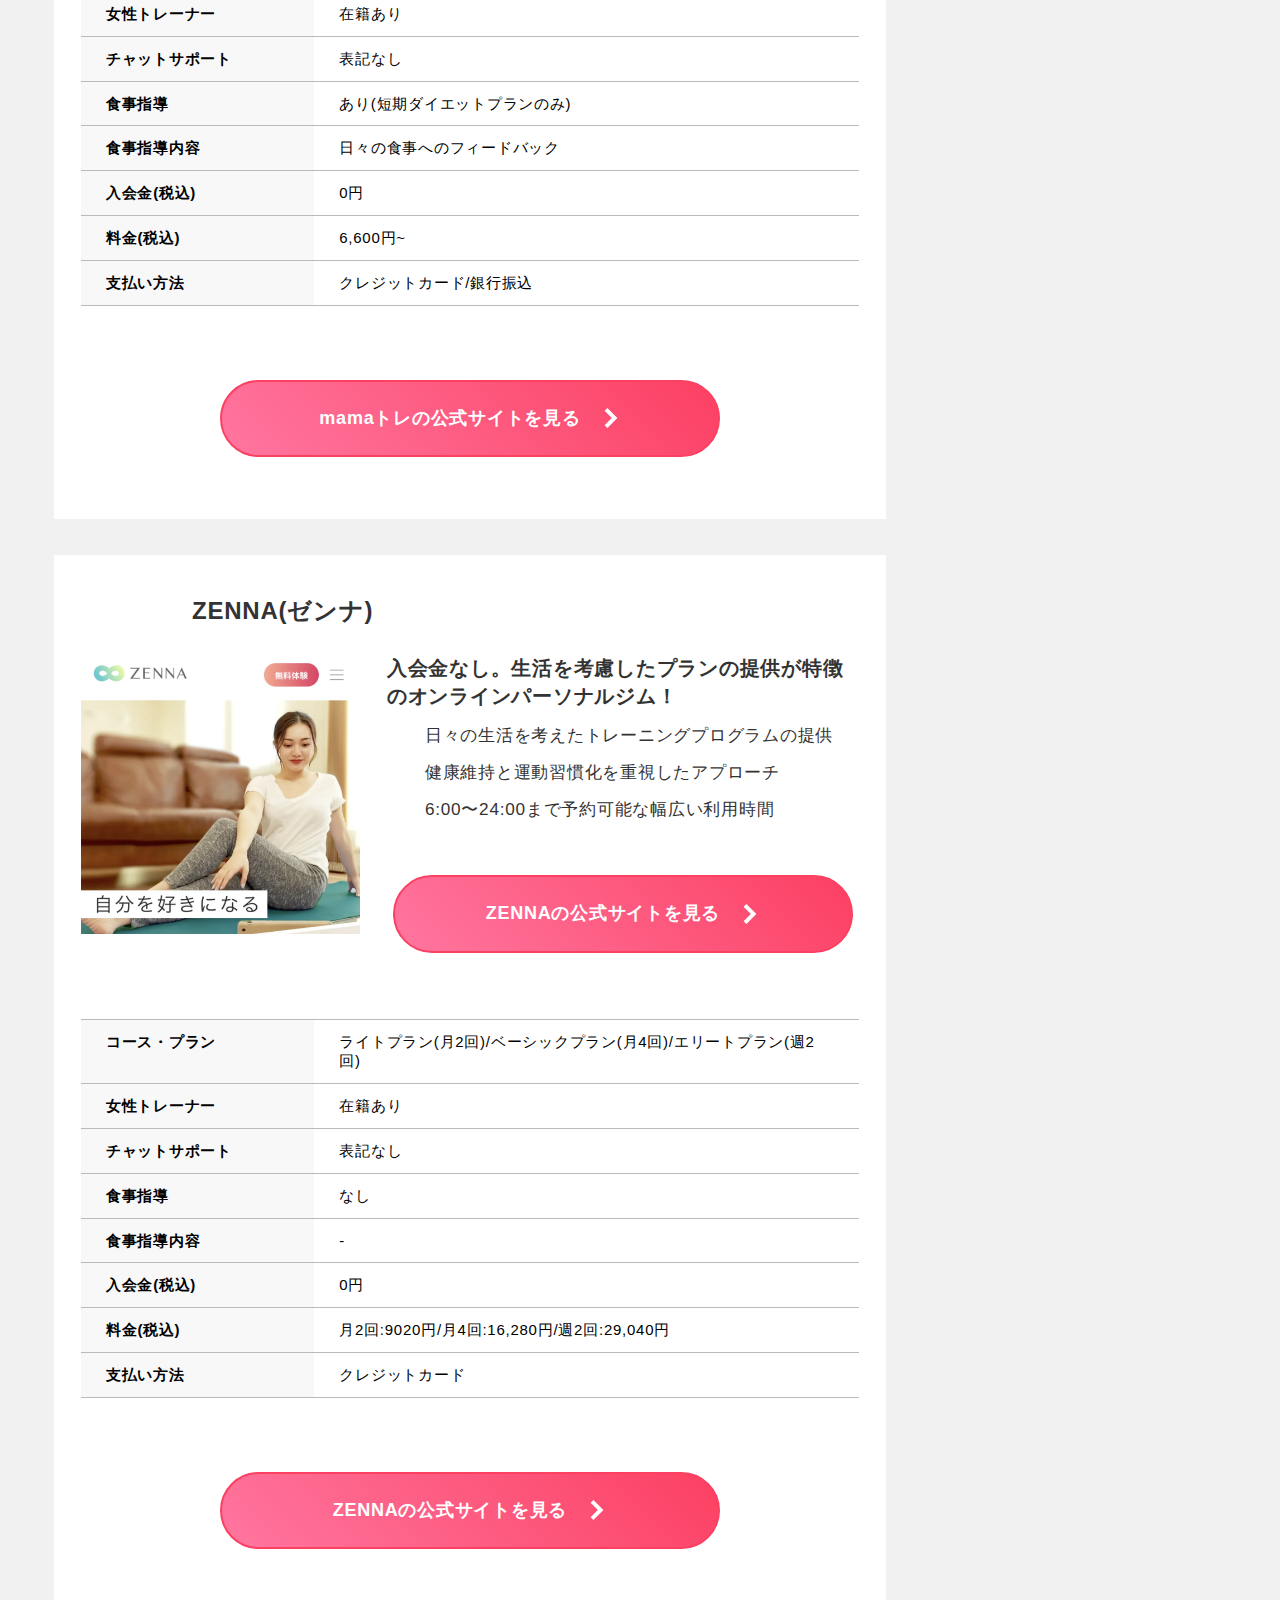
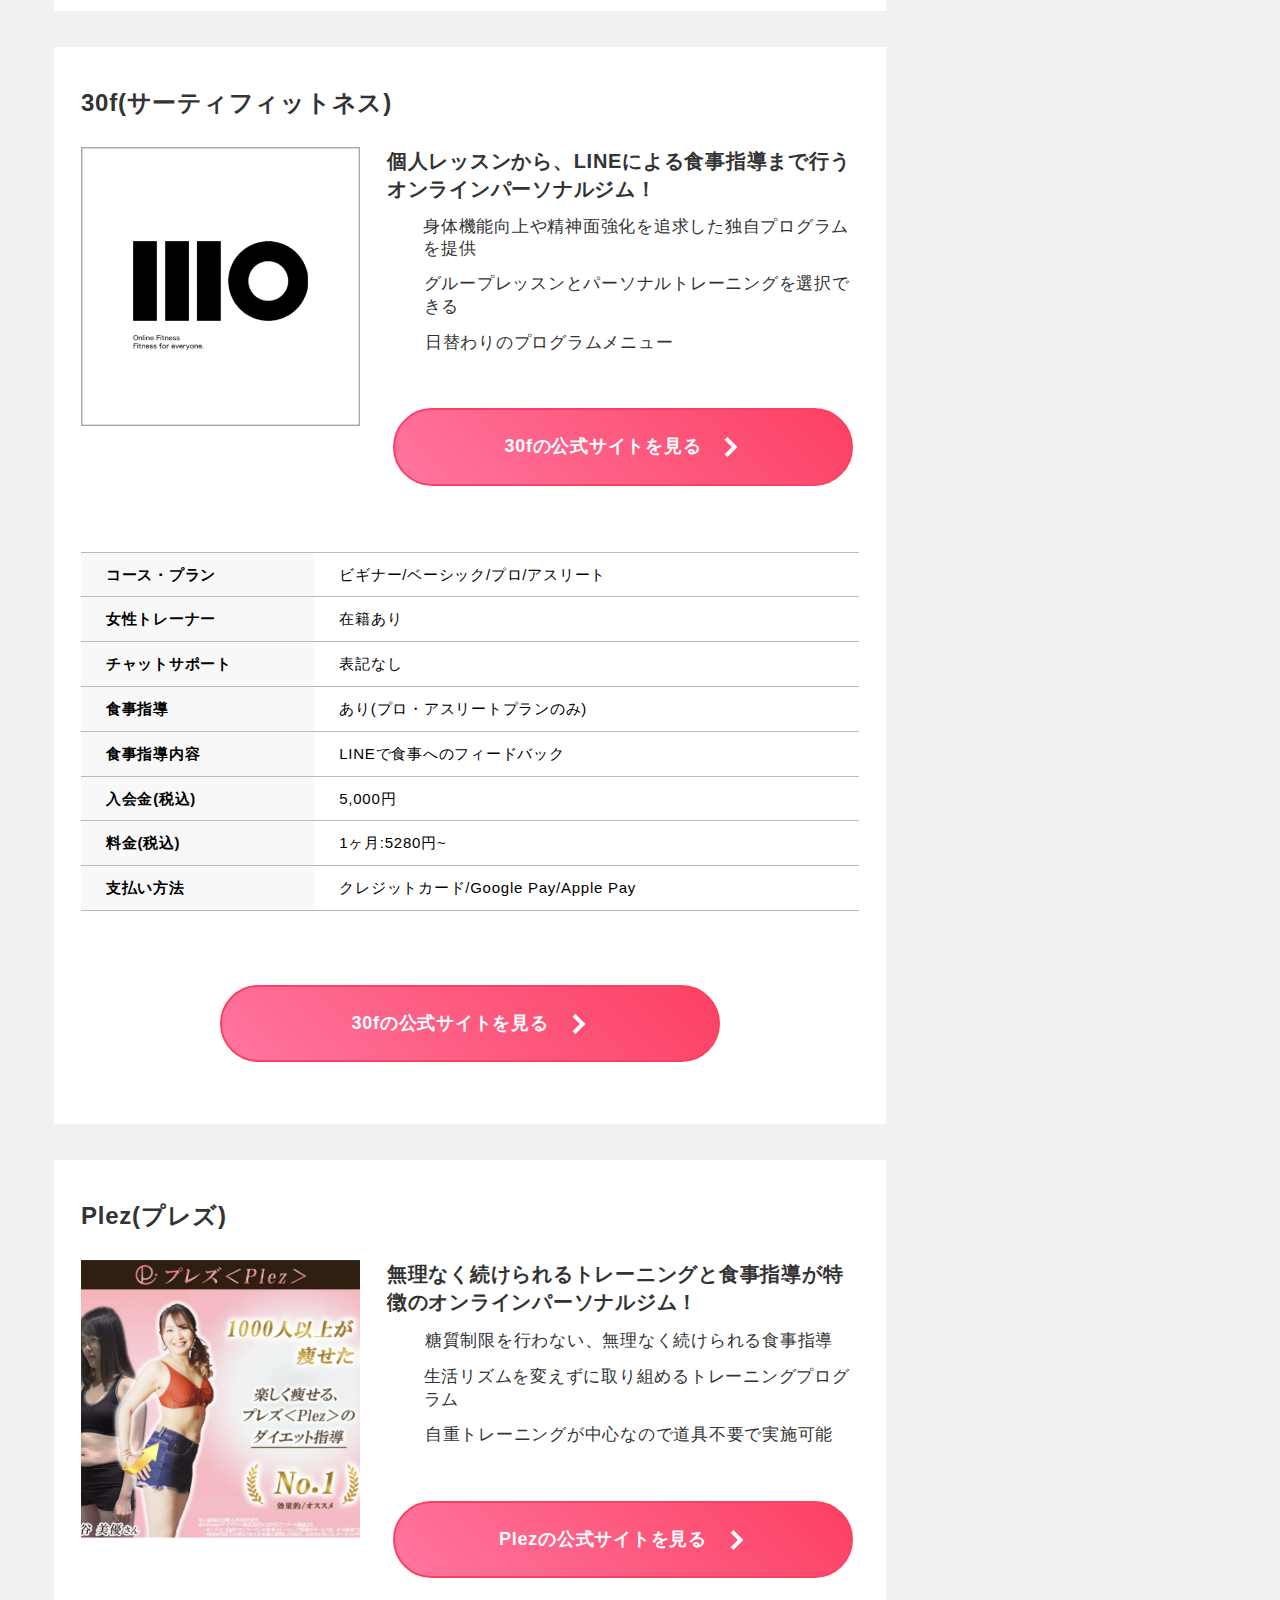
==== commit 5c0981bf: "編集" ====
--- a/index.html
+++ b/index.html
@@ -5503,7 +5503,7 @@
                         </li> -->
                         <li>
                           <p style="text-align: center; font-weight: 800; font-size: 13px; margin-bottom: -20px; margin-top: 40px;">
-                             \ 無料カウンセリングに参加する！<span style="color:red">当日予約可能！</span>/
+                             \ 無料カウンセリングに参加する！<span style="color:red">当日予約可能</span> /
                           </p>
                             <a
                               href="https://lp2.fit-mi.com"
@@ -5664,7 +5664,7 @@
                         </li> -->
                         <li>
                           <p style="text-align: center; font-weight: 800; font-size: 13px; margin-top: 20px; margin-bottom: -20px;">
-                            \無料カウンセリングに参加する！<span style="color:red">当日予約可能！</span>/
+                            \ 無料カウンセリングに参加する！<span style="color:red">当日予約可能</span> /
                          </p>
                           <a
                             href="https://lp2.fit-mi.com"
